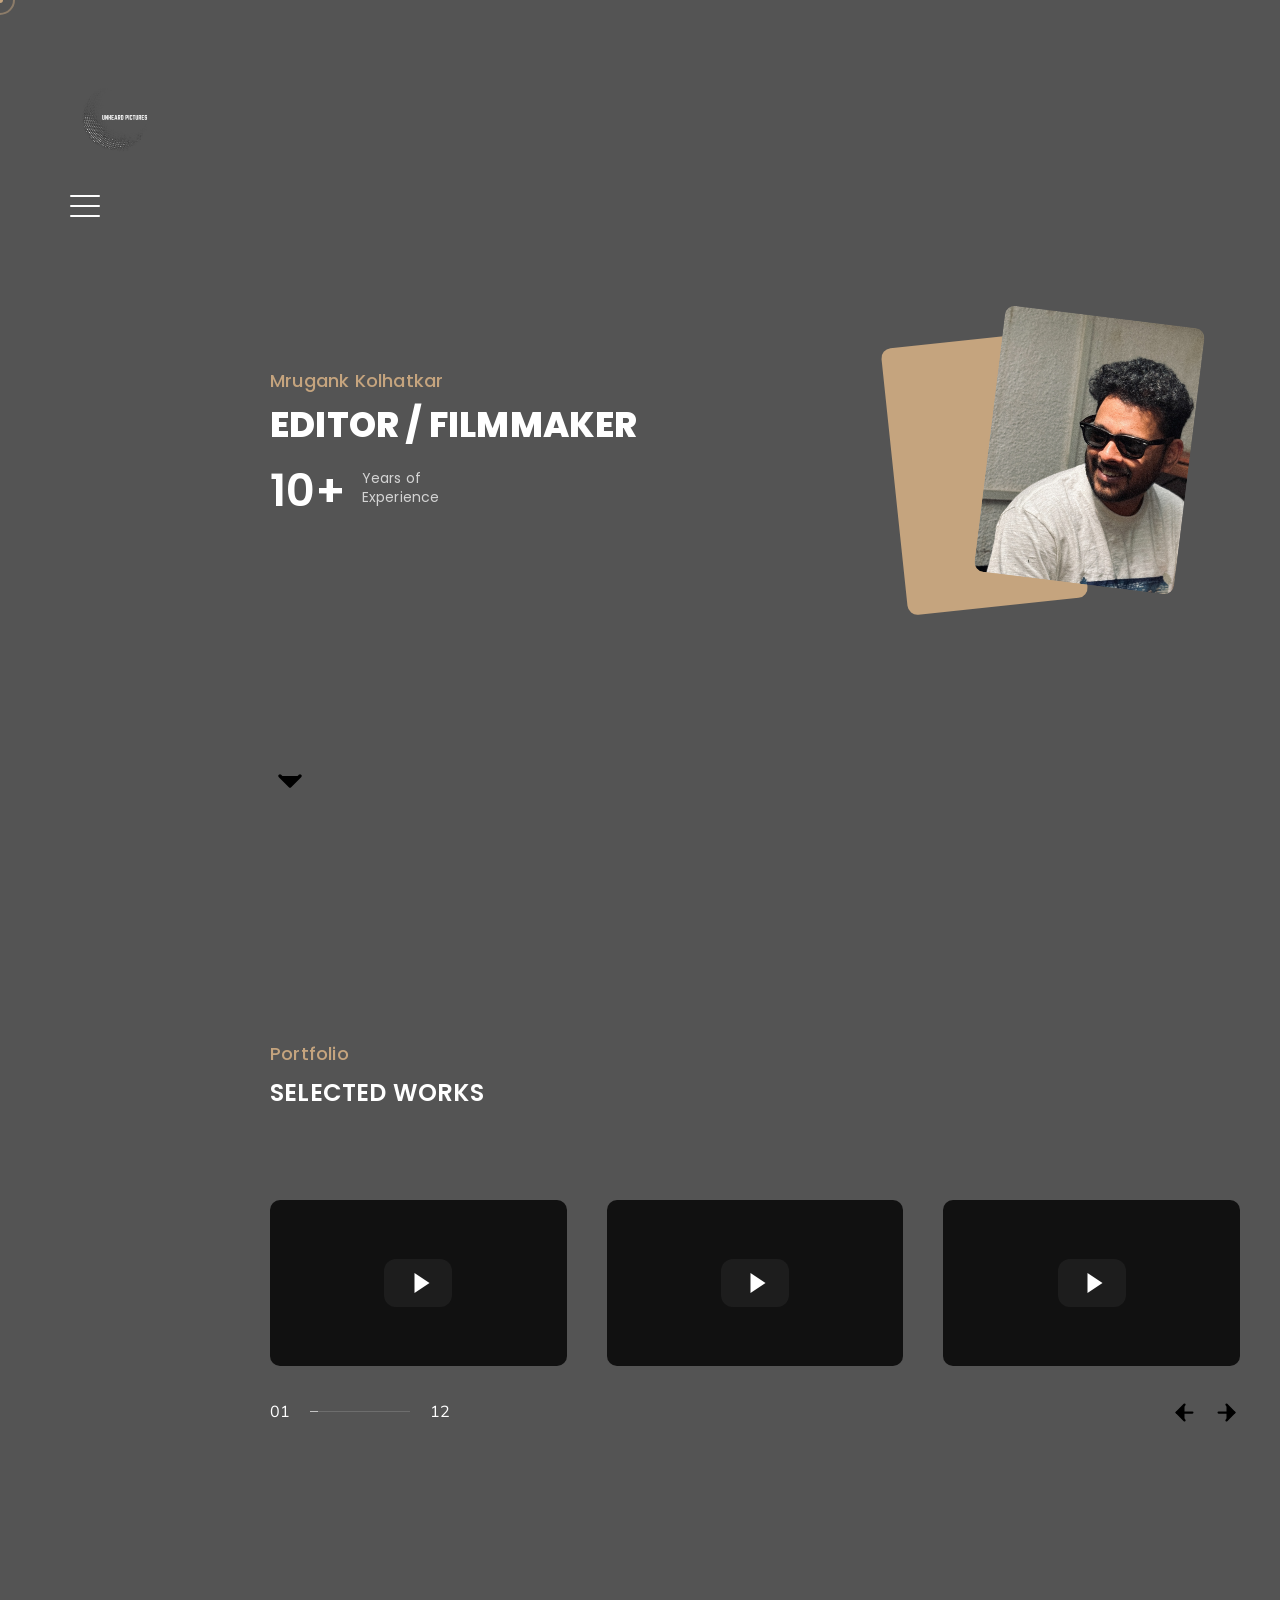
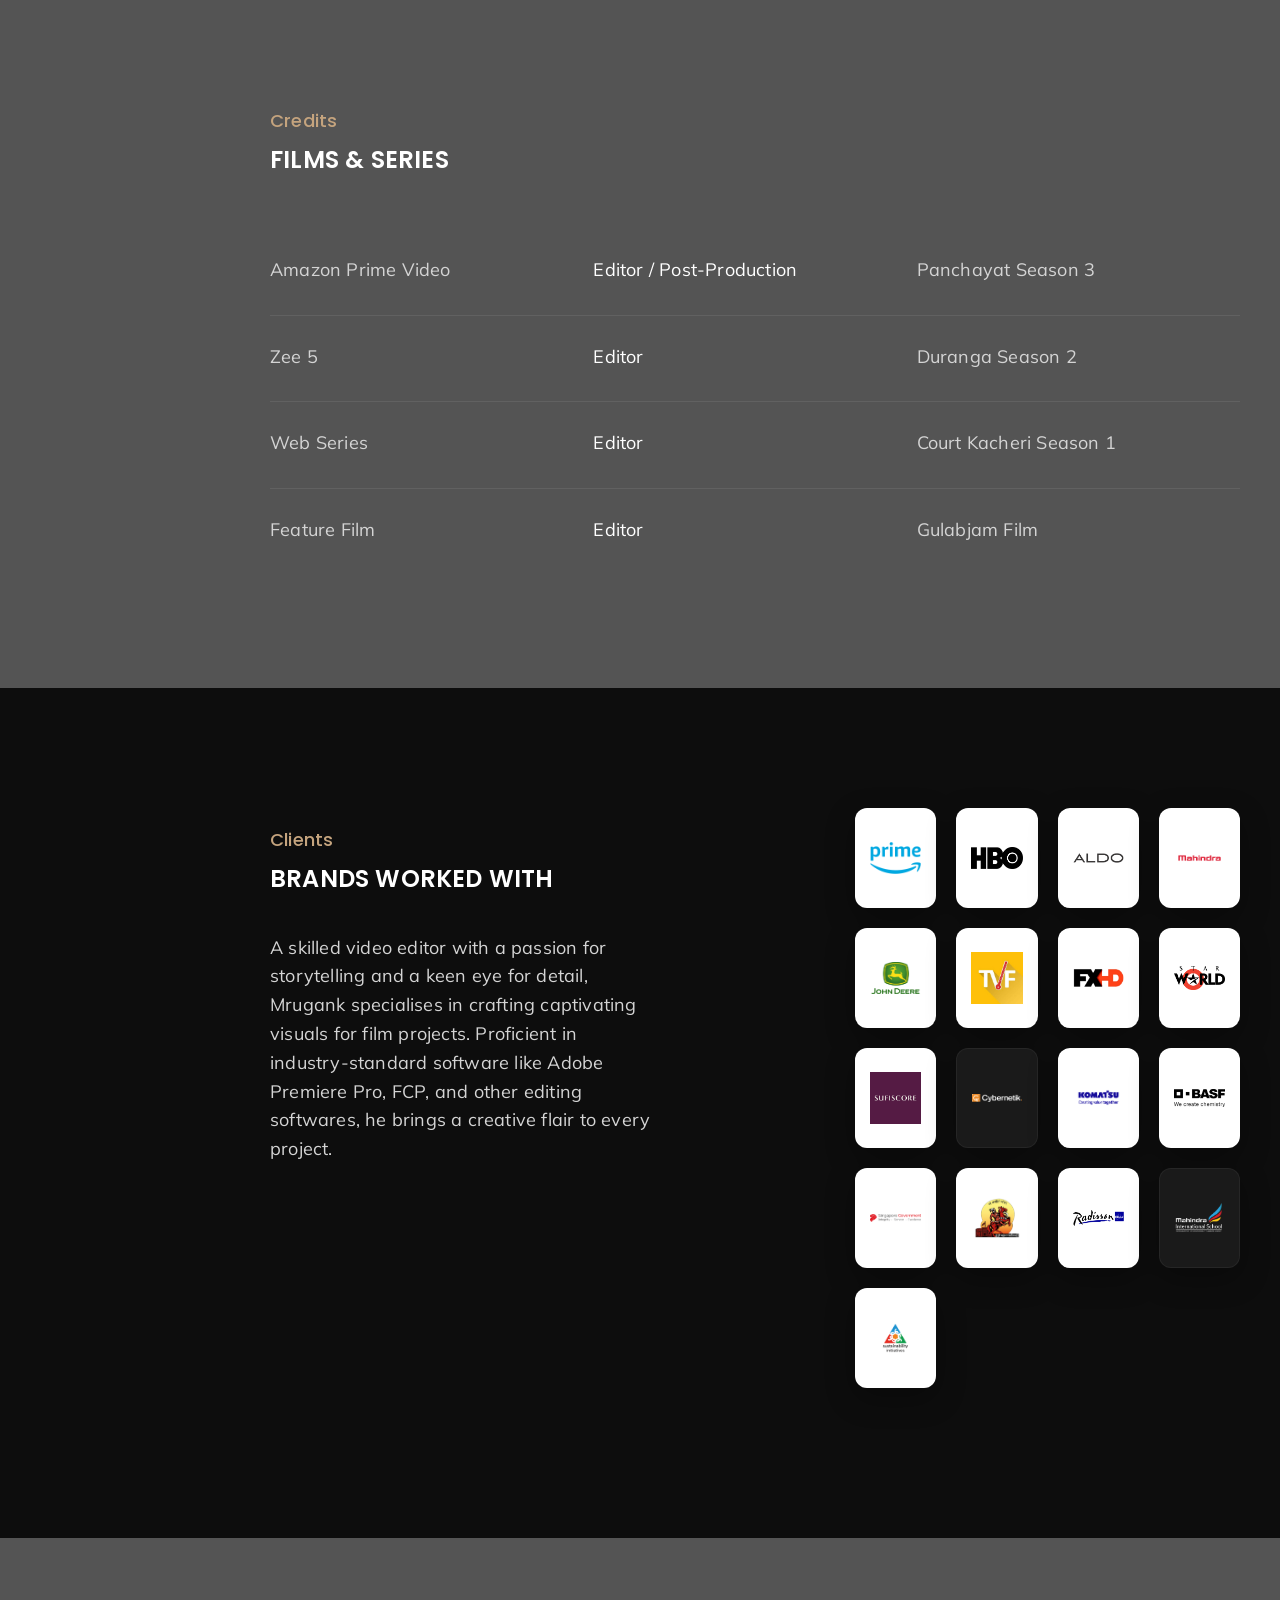
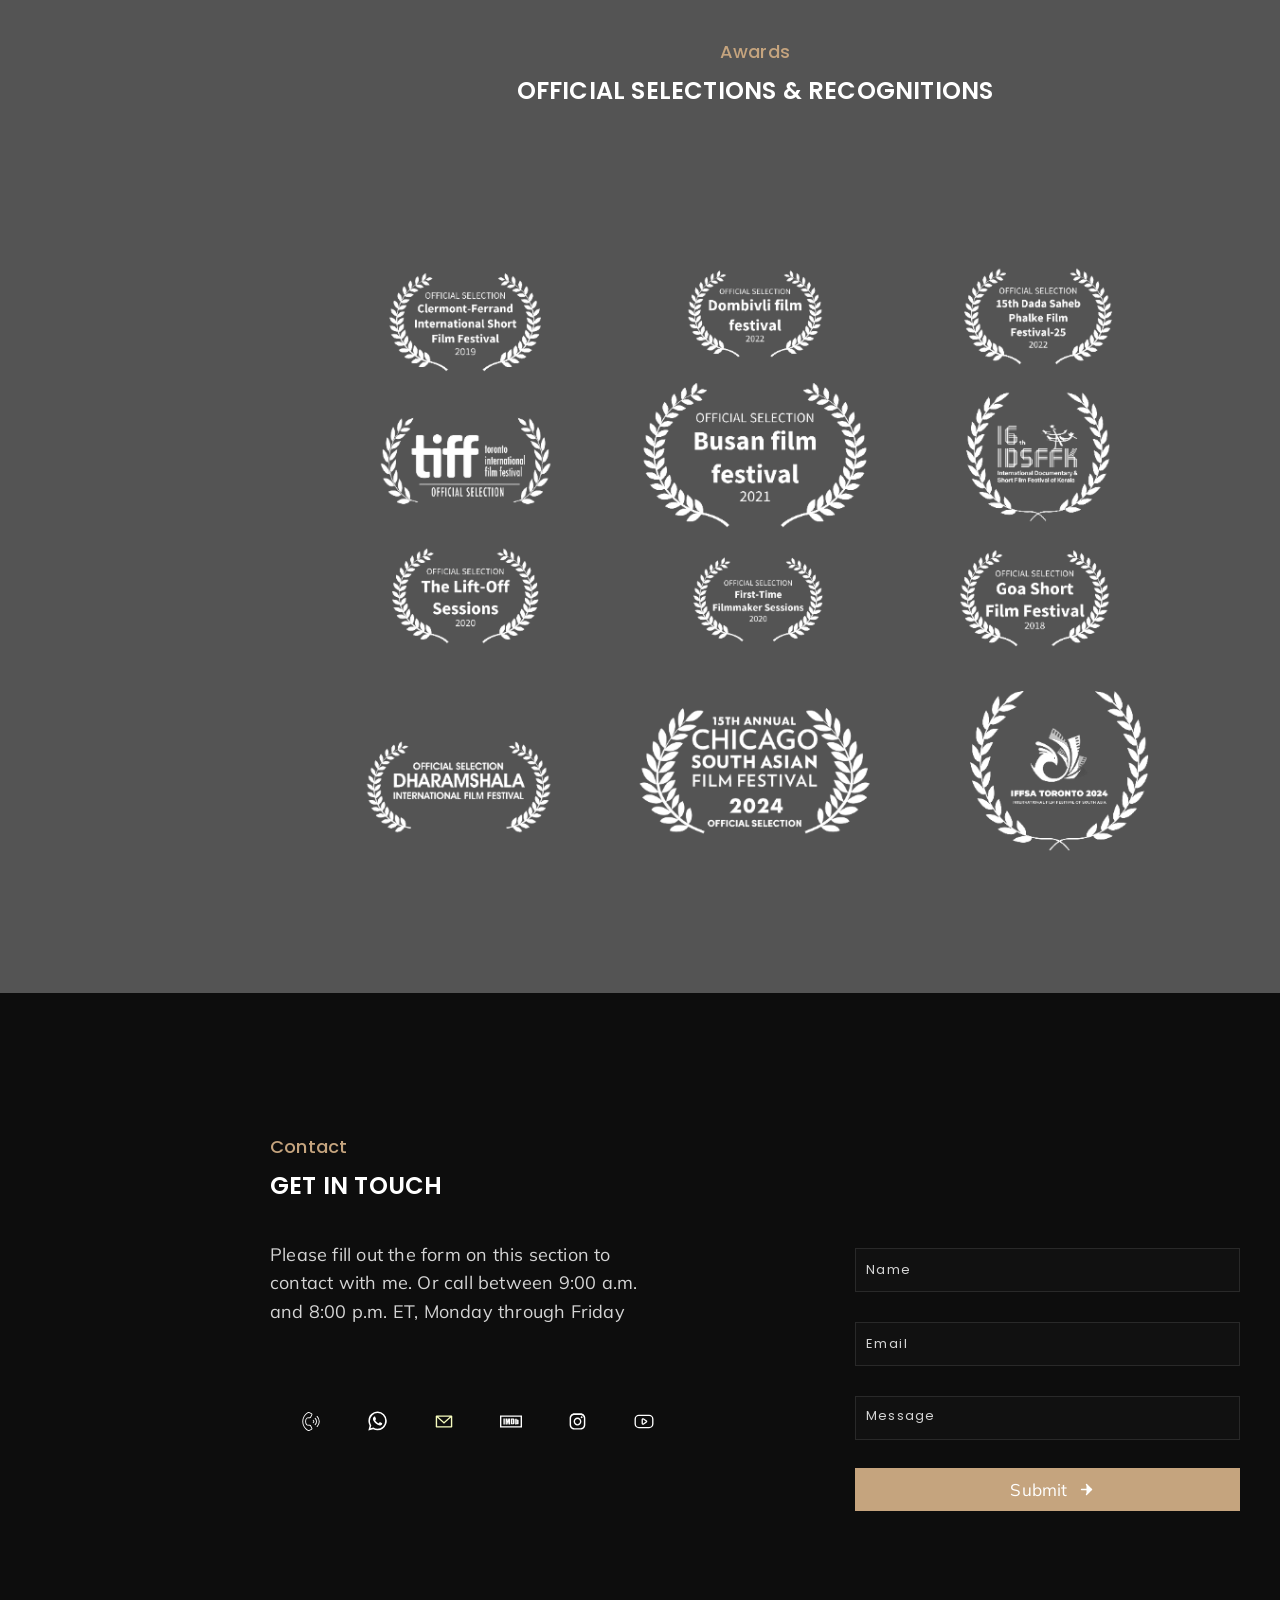
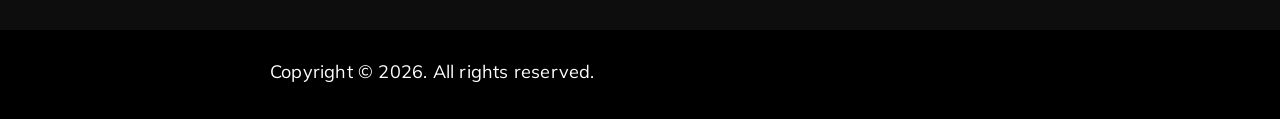
==== index-dark.html @ f9b87964 "Initial commit of portfolio website" ====
﻿<!DOCTYPE html>
<!--[if lt IE 7 ]><html class="ie ie6" lang="en"> <![endif]-->
<!--[if IE 7 ]><html class="ie ie7" lang="en"> <![endif]-->
<!--[if IE 8 ]><html class="ie ie8" lang="en"> <![endif]-->
<!--[if (gte IE 9)|!(IE)]><!-->
<html lang="en"> <!--<![endif]-->

<head>

	<meta http-equiv="Content-Type" content="text/html; charset=utf-8" />

	<meta name="description" content="Portfolio of Mrugank - Filmmaker & Video Editor">
	<meta name="author" content="Marketify">

	<meta name="viewport" content="width=device-width, initial-scale=1, maximum-scale=1">
	<meta name="referrer" content="strict-origin-when-cross-origin">

	<title>Mrugank | Filmmaker & Video Editor</title>

	<!-- STYLES -->
	<link
		href="https://fonts.googleapis.com/css2?family=Mulish:ital,wght@0,200;0,300;0,400;0,500;0,600;0,700;0,800;0,900;1,200;1,300;1,400;1,500;1,600;1,700;1,800;1,900&family=Poppins:ital,wght@0,300;0,400;0,500;0,600;0,700;0,800;0,900;1,300;1,400;1,500;1,600;1,700;1,800;1,900&display=swap"
		rel="stylesheet">
	<link
		href="https://fonts.googleapis.com/css2?family=Montserrat:ital,wght@0,100;0,200;0,300;0,400;0,500;0,600;0,700;0,800;0,900;1,100;1,200;1,300;1,400;1,500;1,600;1,700;1,800;1,900&display=swap"
		rel="stylesheet">

	<link rel="stylesheet" type="text/css" href="css/plugins.css" />
	<link rel="stylesheet" type="text/css" href="css/colors.css" />
	<link rel="stylesheet" type="text/css" href="css/dark.css" id="theme-css" />
	<link rel="stylesheet" type="text/css" href="css/style.css" />
	<!--<link rel="stylesheet" type="text/css" href="css/dark.css" />-->
	<!--[if lt IE 9]> <script type="text/javascript" src="js/modernizr.custom.js"></script> <![endif]-->
	<!-- /STYLES -->

</head>

<body>

	<!-- PRELOADER -->
	<div id="preloader">
		<div class="loader_line"></div>
	</div>
	<!-- /PRELOADER -->

	<!-- WRAPPER ALL -->
	<div class="kura_tm_all_wrap" data-magic-cursor="show" data-color="orange">
		<!-- If you want disable magic cursor change value to "hide" -->

		<!-- COLOR VALUES: blue, green, brown, pink, orange, black, white, purple, sky, cadetBlue, crimson, olive, red -->

		<!-- MODALBOX -->
		<div class="kura_tm_modalbox">
			<div class="box_inner">
				<div class="close">
					<a href="#"><img class="svg" src="img/svg/cancel.svg" alt="" /></a>
				</div>
				<div class="description_wrap"></div>
			</div>
		</div>
		<!-- /MODALBOX -->
		<!-- PORTFOLIO FULL VIEW -->
		<div class="kura_tm_portfolio_view">
			<div class="portfolio_inner">
				<div class="close_wrapper">
					<a href="#" class="close_button" id="portfolio-close-btn"><img class="svg" src="img/svg/cancel.svg"
							alt="" /></a>
				</div>
				<div class="container">
					<div class="portfolio_title">
						<span>Portfolio</span>
						<h3>My Work</h3>
					</div>
					<div class="portfolio_tabs">
						<button class="tab_btn active" data-tab="photos"><img src="img/camera-icon.png" class="tab_icon" alt="" /> Photos</button>
						<button class="tab_btn" data-tab="videos"><img src="img/video-icon.png" class="tab_icon" alt="" /> Videos</button>
					</div>
					<div class="tab_content" id="tab-videos" style="display:none;">
						<div class="portfolio_grid">

							<div class="grid_item">
								<div class="list_inner">
									<div class="image">
										<div class="main"
											data-img-url="https://img.youtube.com/vi/PGVRRjIUyWQ/hqdefault.jpg"></div>
										<div class="play-button"></div>
									</div>
									<div class="details">
										<h3>THE JOYRIDE</h3>
										<span>Youtube Video</span>
									</div>
									<a class="kura_tm_full_link" href="https://www.youtube.com/watch?v=PGVRRjIUyWQ"
										target="_blank"></a>
								</div>
							</div>
							<div class="grid_item">
								<div class="list_inner">
									<div class="image">
										<div class="main"
											data-img-url="https://img.youtube.com/vi/VqvHjxYrW0E/hqdefault.jpg"></div>
										<div class="play-button"></div>
									</div>
									<div class="details">
										<h3>UGAOO BRAND AD</h3>
										<span>Youtube Video</span>
									</div>
									<a class="kura_tm_full_link" href="https://www.youtube.com/watch?v=VqvHjxYrW0E"
										target="_blank"></a>
								</div>
							</div>
							<div class="grid_item">
								<div class="list_inner">
									<div class="image">
										<div class="main"
											data-img-url="https://img.youtube.com/vi/QGFMMGMakAM/hqdefault.jpg"></div>
										<div class="play-button"></div>
									</div>
									<div class="details">
										<h3>HALF CA TRAILER</h3>
										<span>Youtube Video</span>
									</div>
									<a class="kura_tm_full_link" href="https://www.youtube.com/watch?v=QGFMMGMakAM"
										target="_blank"></a>
								</div>
							</div>
							<div class="grid_item">
								<div class="list_inner">
									<div class="image">
										<div class="main"
											data-img-url="https://img.youtube.com/vi/CV6dIFQJJZU/hqdefault.jpg"></div>
										<div class="play-button"></div>
									</div>
									<div class="details">
										<h3>HYUNDAI IONIQ 5</h3>
										<span>Youtube Video</span>
									</div>
									<a class="kura_tm_full_link" href="https://www.youtube.com/watch?v=CV6dIFQJJZU"
										target="_blank"></a>
								</div>
							</div>
							<div class="grid_item">
								<div class="list_inner">
									<div class="image">
										<div class="main"
											data-img-url="https://img.youtube.com/vi/wFJ4QFtHRyg/hqdefault.jpg"></div>
										<div class="play-button"></div>
									</div>
									<div class="details">
										<h3>AUDI DIA MIRZA</h3>
										<span>Youtube Video</span>
									</div>
									<a class="kura_tm_full_link" href="https://www.youtube.com/watch?v=wFJ4QFtHRyg"
										target="_blank"></a>
								</div>
							</div>
							<div class="grid_item">
								<div class="list_inner">
									<div class="image">
										<div class="main"
											data-img-url="https://img.youtube.com/vi/W5ZINnGg8j4/hqdefault.jpg"></div>
										<div class="play-button"></div>
									</div>
									<div class="details">
										<h3>AUDI VIRAT KOHLI</h3>
										<span>Youtube Video</span>
									</div>
									<a class="kura_tm_full_link" href="https://www.youtube.com/watch?v=W5ZINnGg8j4"
										target="_blank"></a>
								</div>
							</div>
							<div class="grid_item">
								<div class="list_inner">
									<div class="image">
										<div class="main"
											data-img-url="https://img.youtube.com/vi/KvpP967FFco/hqdefault.jpg"></div>
										<div class="play-button"></div>
									</div>
									<div class="details">
										<h3>RENAULT CAPTURE</h3>
										<span>Youtube Video</span>
									</div>
									<a class="kura_tm_full_link" href="https://www.youtube.com/watch?v=KvpP967FFco"
										target="_blank"></a>
								</div>
							</div>
							<div class="grid_item">
								<div class="list_inner">
									<div class="image">
										<div class="main"
											data-img-url="https://img.youtube.com/vi/icWkR3Ortd4/hqdefault.jpg"></div>
										<div class="play-button"></div>
									</div>
									<div class="details">
										<h3>MAHINDRA TRACTOR 305 DI</h3>
										<span>Youtube Video</span>
									</div>
									<a class="kura_tm_full_link" href="https://www.youtube.com/watch?v=icWkR3Ortd4"
										target="_blank"></a>
								</div>
							</div>
							<div class="grid_item">
								<div class="list_inner">
									<div class="image">
										<div class="main"
											data-img-url="https://img.youtube.com/vi/uIZNxNqSfv8/hqdefault.jpg"></div>
										<div class="play-button"></div>
									</div>
									<div class="details">
										<h3>THE BROKEN TUSK</h3>
										<span>Youtube Video</span>
									</div>
									<a class="kura_tm_full_link" href="https://www.youtube.com/watch?v=uIZNxNqSfv8"
										target="_blank"></a>
								</div>
							</div>
							<div class="grid_item">
								<div class="list_inner">
									<div class="image">
										<div class="main"
											data-img-url="https://img.youtube.com/vi/RhvsyWBX2ZU/hqdefault.jpg"></div>
										<div class="play-button"></div>
									</div>
									<div class="details">
										<h3>FRONTLINE WARRIORS COVID</h3>
										<span>Youtube Video</span>
									</div>
									<a class="kura_tm_full_link" href="https://www.youtube.com/watch?v=RhvsyWBX2ZU"
										target="_blank"></a>
								</div>
							</div>
							<div class="grid_item">
								<div class="list_inner">
									<div class="image">
										<div class="main"
											data-img-url="https://img.youtube.com/vi/dEj5TCwSmyo/hqdefault.jpg"></div>
										<div class="play-button"></div>
									</div>
									<div class="details">
										<h3>HAMARI ATARIYA</h3>
										<span>Youtube Video</span>
									</div>
									<a class="kura_tm_full_link" href="https://www.youtube.com/watch?v=dEj5TCwSmyo"
										target="_blank"></a>
								</div>
							</div>
							<div class="grid_item">
								<div class="list_inner">
									<div class="image">
										<div class="main"
											data-img-url="https://img.youtube.com/vi/o2lAiQDgV7g/hqdefault.jpg"></div>
										<div class="play-button"></div>
									</div>
									<div class="details">
										<h3>50 YEARS OF VK GROUP</h3>
										<span>Youtube Video</span>
									</div>
									<a class="kura_tm_full_link" href="https://www.youtube.com/watch?v=o2lAiQDgV7g"
										target="_blank"></a>
								</div>
							</div>
							<div class="grid_item">
								<div class="list_inner">
									<div class="image">
										<div class="main"
											data-img-url="https://img.youtube.com/vi/qfFhkKH0yoQ/hqdefault.jpg"></div>
										<div class="play-button"></div>
									</div>
									<div class="details">
										<h3>UDAAN KE RANG</h3>
										<span>Youtube Video</span>
									</div>
									<a class="kura_tm_full_link" href="https://www.youtube.com/watch?v=qfFhkKH0yoQ"
										target="_blank"></a>
								</div>
							</div>
							<div class="grid_item">
								<div class="list_inner">
									<div class="image">
										<div class="main"
											data-img-url="https://img.youtube.com/vi/jHKb0UvOASE/hqdefault.jpg"></div>
										<div class="play-button"></div>
									</div>
									<div class="details">
										<h3>CO2 SYSTEM | FULLY AUTOMATIC</h3>
										<span>Youtube Video</span>
									</div>
									<a class="kura_tm_full_link" href="https://www.youtube.com/watch?v=jHKb0UvOASE"
										target="_blank"></a>
								</div>
							</div>
						</div>
					</div>
					<div class="tab_content gallery_zoom" id="tab-photos">

						<h2 class="photo_category_title">Black and white film photos</h2>

						<!-- Album Chunk: P3200 Walk Prabhat road -->
						<h3 class="photo_album_heading">P3200 Walk Prabhat road</h3>
						<div class="photo_album_chunk">
							<div class="photos_grid">
								<!-- Photo 1 -->
								<div class="photo_item">
									<a class="zoom"
										href="https://lh3.googleusercontent.com/pw/AP1GczM6zJtlz8u2GUvHFXnXKnT_58tGQ60jQ5TnLT6_cRX2LkeMqv6r_xLz2PL-_Na7Xv5kl0tuXPNbN7K_cB1hAe_M5b8S5rNgKATHE2YOku5CCa2frbI8MKjgwOMWC_sVkxOB9RahLW3HSDtfR63B4QAB=w1373-h913-s-no-gm?authuser=0">
										<img src="https://lh3.googleusercontent.com/pw/AP1GczM6zJtlz8u2GUvHFXnXKnT_58tGQ60jQ5TnLT6_cRX2LkeMqv6r_xLz2PL-_Na7Xv5kl0tuXPNbN7K_cB1hAe_M5b8S5rNgKATHE2YOku5CCa2frbI8MKjgwOMWC_sVkxOB9RahLW3HSDtfR63B4QAB=w1373-h913-s-no-gm?authuser=0"
											alt="Prabhat Road 1" loading="lazy" />
									</a>
								</div>
								<!-- Photo 2 -->
								<div class="photo_item">
									<a class="zoom"
										href="https://lh3.googleusercontent.com/pw/AP1GczP9SuH3WzaI115lTpCQccRzlkDXWlIr-i67o2TuU35fHSnbufbFjPv_a9CmjQ3LnaX174Zxk1iEOPvnfyKQ_NSC948DmBKD0sB1joLrOHbTX1MQaOGNTWQgnOd0UcK9_20oaIkul7Snh0q7Rubif-x1=w610-h913-s-no-gm?authuser=0">
										<img src="https://lh3.googleusercontent.com/pw/AP1GczP9SuH3WzaI115lTpCQccRzlkDXWlIr-i67o2TuU35fHSnbufbFjPv_a9CmjQ3LnaX174Zxk1iEOPvnfyKQ_NSC948DmBKD0sB1joLrOHbTX1MQaOGNTWQgnOd0UcK9_20oaIkul7Snh0q7Rubif-x1=w610-h913-s-no-gm?authuser=0"
											alt="Prabhat Road 2" loading="lazy" />
									</a>
								</div>
								<!-- Photo 3 -->
								<div class="photo_item">
									<a class="zoom"
										href="https://lh3.googleusercontent.com/pw/AP1GczOn1uEFHW5xNtOhMtR0pc8vQA7GyIvDN85JUcUWBTDAd5dOS9Dk11ZGxQ4w4wgVvx8zF89sWrNeKzCZxkrcEEWcwsguEQc6XHSCAzkaI8RA1_ce9Sn-XONLQecBITut9uIU9qwksvXw40G77wXvE9j3=w1364-h913-s-no-gm?authuser=0">
										<img src="https://lh3.googleusercontent.com/pw/AP1GczOn1uEFHW5xNtOhMtR0pc8vQA7GyIvDN85JUcUWBTDAd5dOS9Dk11ZGxQ4w4wgVvx8zF89sWrNeKzCZxkrcEEWcwsguEQc6XHSCAzkaI8RA1_ce9Sn-XONLQecBITut9uIU9qwksvXw40G77wXvE9j3=w1364-h913-s-no-gm?authuser=0"
											alt="Prabhat Road 3" loading="lazy" />
									</a>
								</div>
								<!-- Photo 4 -->
								<div class="photo_item">
									<a class="zoom"
										href="https://lh3.googleusercontent.com/pw/AP1GczPTMQuzqwdY43-BPGjNpdOHFr6jtQcGLNx8h1y4bBUONayuYF17H5nrp8sw50deytb9kPdWldPIVeyfRXuFba8to_RA-QRmUyicEBcMB7A9jocYLswqft6YiOgkfCxhh0I7EYKylCROZrvcO9D7TYJm=w1439-h913-s-no-gm?authuser=0">
										<img src="https://lh3.googleusercontent.com/pw/AP1GczPTMQuzqwdY43-BPGjNpdOHFr6jtQcGLNx8h1y4bBUONayuYF17H5nrp8sw50deytb9kPdWldPIVeyfRXuFba8to_RA-QRmUyicEBcMB7A9jocYLswqft6YiOgkfCxhh0I7EYKylCROZrvcO9D7TYJm=w1439-h913-s-no-gm?authuser=0"
											alt="Prabhat Road 4" loading="lazy" />
									</a>
								</div>
								<!-- Photo 5 -->
								<div class="photo_item">
									<a class="zoom"
										href="https://lh3.googleusercontent.com/pw/AP1GczNzituXEizj5jh8ZCrFm-Iv6wa5dSYPsbNpg1BpyxZXb3qutoR9iijtBC7kB2AC012sqyEeECnokdhvAkl7EtQevj3dLBdnU7IGPnuV_e9DYDx2OMAPoDrqCuC4k2re1P4ZQhDhbglNtP7ijtflguY_=w1375-h913-s-no-gm?authuser=0">
										<img src="https://lh3.googleusercontent.com/pw/AP1GczNzituXEizj5jh8ZCrFm-Iv6wa5dSYPsbNpg1BpyxZXb3qutoR9iijtBC7kB2AC012sqyEeECnokdhvAkl7EtQevj3dLBdnU7IGPnuV_e9DYDx2OMAPoDrqCuC4k2re1P4ZQhDhbglNtP7ijtflguY_=w1375-h913-s-no-gm?authuser=0"
											alt="Prabhat Road 5" loading="lazy" />
									</a>
								</div>
								<!-- Photo 6 -->
								<div class="photo_item">
									<a class="zoom"
										href="https://lh3.googleusercontent.com/pw/AP1GczOom7kfBeYLdw2JqU9Gi8vTGlbk83bJhZMYZ5_eoM6YwBiUKW7li4hDIfPF9ItrgbptTqTYq5Rfkg6dAHtnnhdHhu2xMn_tzV30U6DD-hTpz2MGSpN-c3A2qnrOi4ZYTmtL0XrO7b7SQHqbfp26ImIK=w606-h913-s-no-gm?authuser=0">
										<img src="https://lh3.googleusercontent.com/pw/AP1GczOom7kfBeYLdw2JqU9Gi8vTGlbk83bJhZMYZ5_eoM6YwBiUKW7li4hDIfPF9ItrgbptTqTYq5Rfkg6dAHtnnhdHhu2xMn_tzV30U6DD-hTpz2MGSpN-c3A2qnrOi4ZYTmtL0XrO7b7SQHqbfp26ImIK=w606-h913-s-no-gm?authuser=0"
											alt="Prabhat Road 6" loading="lazy" />
									</a>
								</div>
								<!-- Photo 7 -->
								<div class="photo_item">
									<a class="zoom"
										href="https://lh3.googleusercontent.com/pw/AP1GczP8yJC8sbOMHt1ypBI1KI7slrikQVGBeEmxsMlkqZ2o6x3UMRk3_VDKvR-uBd7dZxmFQBawILz0SGymMaJtHrkimeALoslHLy3zSqzQDBAntBlijTU5lIqvxGQ56lr6v9FrUQqtKkDw3oiqR1UM6Qir=w1400-h913-s-no-gm?authuser=0">
										<img src="https://lh3.googleusercontent.com/pw/AP1GczP8yJC8sbOMHt1ypBI1KI7slrikQVGBeEmxsMlkqZ2o6x3UMRk3_VDKvR-uBd7dZxmFQBawILz0SGymMaJtHrkimeALoslHLy3zSqzQDBAntBlijTU5lIqvxGQ56lr6v9FrUQqtKkDw3oiqR1UM6Qir=w1400-h913-s-no-gm?authuser=0"
											alt="Prabhat Road 7" loading="lazy" />
									</a>
								</div>
								<!-- Photo 8 -->
								<div class="photo_item">
									<a class="zoom"
										href="https://lh3.googleusercontent.com/pw/AP1GczPLVkEWt9EvBZ2NxaP_GsQEDzwmr8HZxiiQzUzgBemhxnE6KYUHSoRriijR5BSWJaO8190rOHLDdPMYwLhWfrOlNrFPtmotSAglFjZ4mz-IuSiF2mTUv-ZYBtfa7Zx5PIYDIjagTzHx7LBmG5QLTLDQ=w650-h913-s-no-gm?authuser=0">
										<img src="https://lh3.googleusercontent.com/pw/AP1GczPLVkEWt9EvBZ2NxaP_GsQEDzwmr8HZxiiQzUzgBemhxnE6KYUHSoRriijR5BSWJaO8190rOHLDdPMYwLhWfrOlNrFPtmotSAglFjZ4mz-IuSiF2mTUv-ZYBtfa7Zx5PIYDIjagTzHx7LBmG5QLTLDQ=w650-h913-s-no-gm?authuser=0"
											alt="Prabhat Road 8" loading="lazy" />
									</a>
								</div>
							</div>
						</div>

						<!-- Album Chunk: Ganpati Visarjan -->
						<h3 class="photo_album_heading">Ganpati Visarjan</h3>
						<div class="photo_album_chunk">
							<div class="photos_grid">
								<!-- Valid Photo 1 -->
								<div class="photo_item">
									<a class="zoom"
										href="https://lh3.googleusercontent.com/pw/AP1GczM886Zxk7A-Ftfcu0BtxygsGT7KkLDJ5gHVQ3rZ7rh9GaqXz5SL7smJElPCqLzyp81NAEbvsQyrhpjUwunN1ThJ2YOeDjMOSkTflWQ9QatXXVJBxaWZzhfyJ2UcJJ-PeQQ3m0e-ZXO5IbaZUGKSyHmg=w1149-h913-s-no-gm?authuser=0">
										<img src="https://lh3.googleusercontent.com/pw/AP1GczM886Zxk7A-Ftfcu0BtxygsGT7KkLDJ5gHVQ3rZ7rh9GaqXz5SL7smJElPCqLzyp81NAEbvsQyrhpjUwunN1ThJ2YOeDjMOSkTflWQ9QatXXVJBxaWZzhfyJ2UcJJ-PeQQ3m0e-ZXO5IbaZUGKSyHmg=w1149-h913-s-no-gm?authuser=0"
											alt="Ganpati Visarjan 1" loading="lazy" />
									</a>
								</div>

								<!-- Photo 2 -->
								<div class="photo_item">
									<a class="zoom"
										href="https://lh3.googleusercontent.com/pw/AP1GczOBTy0lNdXgyYRzIywZSWtFmyhNmMhb2TSYaEI4Twm9tZuNKP33T1hsX76SegQ1OWVXErKE6mYlNhvKtEscS6FpGXjP-ngDiHxu8-SiTxnln9nsqJ-4tlWcXVRUZRfqFVO2ZjK4o1hHzLqHSoLhG1eb=w1359-h913-s-no-gm?authuser=0">
										<img src="https://lh3.googleusercontent.com/pw/AP1GczOBTy0lNdXgyYRzIywZSWtFmyhNmMhb2TSYaEI4Twm9tZuNKP33T1hsX76SegQ1OWVXErKE6mYlNhvKtEscS6FpGXjP-ngDiHxu8-SiTxnln9nsqJ-4tlWcXVRUZRfqFVO2ZjK4o1hHzLqHSoLhG1eb=w1359-h913-s-no-gm?authuser=0"
											alt="Ganpati Visarjan 2" loading="lazy" />
									</a>
								</div>

								<!-- Photo 3 -->
								<div class="photo_item">
									<a class="zoom"
										href="https://lh3.googleusercontent.com/pw/AP1GczOBwOUjaSjkR-QhsnYjsoFzTfnUY9OTpEbq6QDswHnBrA27sLi9WG4pTbSjbf9U5UsFAWNV4wOSv3-Qm-72hZNLrXcFD48M937YBfM7KNF_und-qyhQZpIzBXAAz6fzqxo8vNfSlZjxZ_lC42UATp-T=w1366-h913-s-no-gm?authuser=0">
										<img src="https://lh3.googleusercontent.com/pw/AP1GczOBwOUjaSjkR-QhsnYjsoFzTfnUY9OTpEbq6QDswHnBrA27sLi9WG4pTbSjbf9U5UsFAWNV4wOSv3-Qm-72hZNLrXcFD48M937YBfM7KNF_und-qyhQZpIzBXAAz6fzqxo8vNfSlZjxZ_lC42UATp-T=w1366-h913-s-no-gm?authuser=0"
											alt="Ganpati Visarjan 3" loading="lazy" />
									</a>
								</div>

								<!-- Photo 4 -->
								<div class="photo_item">
									<a class="zoom"
										href="https://lh3.googleusercontent.com/pw/AP1GczNiFsAUANI30W7uyy53aIDlXQkU1PQ1VDyqwp9MBOxpFhNKSmRdNS6kkpJN1HEM6gUVr_nfStqrCKW33buHt2XT2sXlWO_0ia8FMFpnBuFJjcMFROn3GCdMshhKou8ihUsMJlBQVwGw9DNlTJBKX-T6=w1365-h913-s-no-gm?authuser=0">
										<img src="https://lh3.googleusercontent.com/pw/AP1GczNiFsAUANI30W7uyy53aIDlXQkU1PQ1VDyqwp9MBOxpFhNKSmRdNS6kkpJN1HEM6gUVr_nfStqrCKW33buHt2XT2sXlWO_0ia8FMFpnBuFJjcMFROn3GCdMshhKou8ihUsMJlBQVwGw9DNlTJBKX-T6=w1365-h913-s-no-gm?authuser=0"
											alt="Ganpati Visarjan 4" loading="lazy" />
									</a>
								</div>
							</div>
						</div>

						<!-- Album Chunk: Ganpati Pune -->
						<h3 class="photo_album_heading">Ganpati Pune</h3>
						<div class="photo_album_chunk">
							<div class="photos_grid">
								<!-- Photo 1 -->
								<div class="photo_item">
									<a class="zoom"
										href="https://lh3.googleusercontent.com/pw/AP1GczN8Als7vVimfv7KFugIGtZeuTBkr0-bx6VHLMr2AWh_BitFdCOYu3L_55L5c5GQCJlgr9X5RLvbxZUQJ9I0JIwjCLlwB25eXzcRQKMZrJLdklW3EFckXD0FzOMDAR6pCAvZcXy5HzEPKEkG-qyqFEyH=w1353-h913-s-no-gm?authuser=0">
										<img src="https://lh3.googleusercontent.com/pw/AP1GczN8Als7vVimfv7KFugIGtZeuTBkr0-bx6VHLMr2AWh_BitFdCOYu3L_55L5c5GQCJlgr9X5RLvbxZUQJ9I0JIwjCLlwB25eXzcRQKMZrJLdklW3EFckXD0FzOMDAR6pCAvZcXy5HzEPKEkG-qyqFEyH=w1353-h913-s-no-gm?authuser=0"
											alt="Ganpati Pune 1" loading="lazy" />
									</a>
								</div>

								<!-- Photo 2 -->
								<div class="photo_item">
									<a class="zoom"
										href="https://lh3.googleusercontent.com/pw/AP1GczNvlP6AMAkt7_dNW37z-kqdbxOlZHQ5c5ep22-eABG70DwV3dKs4JyKfqEaSjNGKUwVKQDlfgxfDg7f9bZkV5tetej9zL-9LFLU3M8n5GIhkpzMLv1eYg5Kvpg5_pExH-D7WqvyM9qQI-Y17DjPuujA=w1373-h913-s-no-gm?authuser=0">
										<img src="https://lh3.googleusercontent.com/pw/AP1GczNvlP6AMAkt7_dNW37z-kqdbxOlZHQ5c5ep22-eABG70DwV3dKs4JyKfqEaSjNGKUwVKQDlfgxfDg7f9bZkV5tetej9zL-9LFLU3M8n5GIhkpzMLv1eYg5Kvpg5_pExH-D7WqvyM9qQI-Y17DjPuujA=w1373-h913-s-no-gm?authuser=0"
											alt="Ganpati Pune 2" loading="lazy" />
									</a>
								</div>

								<!-- Photo 3 -->
								<div class="photo_item">
									<a class="zoom"
										href="https://lh3.googleusercontent.com/pw/AP1GczOBQDDtjL_8lV7mY_a7kmMiMuqg6cvuD7KcfKVO-_NiUxEzREBoNofUzA3V0TPEKa06hvI096g5IUJxVz8R9q2JAIzyXNFFEur8UTRxpFUIHjWYM1WFJKhbmY9rdaJh_N_42mhJu38YA3rA9PxCGQQp=w1388-h913-s-no-gm?authuser=0">
										<img src="https://lh3.googleusercontent.com/pw/AP1GczOBQDDtjL_8lV7mY_a7kmMiMuqg6cvuD7KcfKVO-_NiUxEzREBoNofUzA3V0TPEKa06hvI096g5IUJxVz8R9q2JAIzyXNFFEur8UTRxpFUIHjWYM1WFJKhbmY9rdaJh_N_42mhJu38YA3rA9PxCGQQp=w1388-h913-s-no-gm?authuser=0"
											alt="Ganpati Pune 3" loading="lazy" />
									</a>
								</div>

								<!-- Photo 4 -->
								<div class="photo_item">
									<a class="zoom"
										href="https://lh3.googleusercontent.com/pw/AP1GczO765mlaRiMfwTlf48r5UPAtbUE0_det1wQgJOGjKX_PGZlYWbZSG5WniXPntg0vmdZ3-jFoYugMIHq4JudeByWVC833QQjFCqjI3_Jxx5Nk7pI6XVvkwGPU_m3t4XR7NKSuOvJEcUdlGBtVBgaL80D=w1390-h913-s-no-gm?authuser=0">
										<img src="https://lh3.googleusercontent.com/pw/AP1GczO765mlaRiMfwTlf48r5UPAtbUE0_det1wQgJOGjKX_PGZlYWbZSG5WniXPntg0vmdZ3-jFoYugMIHq4JudeByWVC833QQjFCqjI3_Jxx5Nk7pI6XVvkwGPU_m3t4XR7NKSuOvJEcUdlGBtVBgaL80D=w1390-h913-s-no-gm?authuser=0"
											alt="Ganpati Pune 4" loading="lazy" />
									</a>
								</div>

								<!-- Photo 5 -->
								<div class="photo_item">
									<a class="zoom"
										href="https://lh3.googleusercontent.com/pw/AP1GczN751SRgsOBTortaQPvB4ItuTK0EJJaXB34SP55L2vgXaUEDlGVT6yVZNfAu4VcplX6A6RCgMFwWPZs4g2hVkWesfgSBfiAVxDnaxiOvLr-oXOiFlaKzyDs7xHLH24kT8MLl6Bx733KELGx6LcIkqxA=w1408-h913-s-no-gm?authuser=0">
										<img src="https://lh3.googleusercontent.com/pw/AP1GczN751SRgsOBTortaQPvB4ItuTK0EJJaXB34SP55L2vgXaUEDlGVT6yVZNfAu4VcplX6A6RCgMFwWPZs4g2hVkWesfgSBfiAVxDnaxiOvLr-oXOiFlaKzyDs7xHLH24kT8MLl6Bx733KELGx6LcIkqxA=w1408-h913-s-no-gm?authuser=0"
											alt="Ganpati Pune 5" loading="lazy" />
									</a>
								</div>

								<!-- Photo 6 -->
								<div class="photo_item">
									<a class="zoom"
										href="https://lh3.googleusercontent.com/pw/AP1GczOlEqfREgFUir5hRCJbGNJ8jZBYb3OewXboP3pk5PH-Hv0CP-ZVsHn0y497WqdnPJodyXCO33U6Nu-MmscqVFtHxC1z3FwFgMZokWC5rh2Xwafcr2QNMdkesbEFH84fwlURZrUyem3mRc8stlqhETmx=w609-h913-s-no-gm?authuser=0">
										<img src="https://lh3.googleusercontent.com/pw/AP1GczOlEqfREgFUir5hRCJbGNJ8jZBYb3OewXboP3pk5PH-Hv0CP-ZVsHn0y497WqdnPJodyXCO33U6Nu-MmscqVFtHxC1z3FwFgMZokWC5rh2Xwafcr2QNMdkesbEFH84fwlURZrUyem3mRc8stlqhETmx=w609-h913-s-no-gm?authuser=0"
											alt="Ganpati Pune 6" loading="lazy" />
									</a>
								</div>
							</div>
						</div>

						<h3 class="photo_album_heading">Palace B&W</h3>
						<div class="photo_album_chunk">
							<div class="photos_grid">
								<div class="photo_item">
									<a class="zoom" href="https://lh3.googleusercontent.com/pw/AP1GczPQYBUCQzkHJE04DcxL-DNM0wR52mSy1t48u7359FRkHSDyL1c2NfA1eVHLmLhoZ3D1tbCnF5JGFob7bnDWXk5wYoxsqHUqltjPrEhl0riuA8r02SV_hWtJtc0_hMQjGR6q_mLikprq8TYT-sMJWVhs=w614-h913-s-no-gm?authuser=0">
										<img src="https://lh3.googleusercontent.com/pw/AP1GczPQYBUCQzkHJE04DcxL-DNM0wR52mSy1t48u7359FRkHSDyL1c2NfA1eVHLmLhoZ3D1tbCnF5JGFob7bnDWXk5wYoxsqHUqltjPrEhl0riuA8r02SV_hWtJtc0_hMQjGR6q_mLikprq8TYT-sMJWVhs=w614-h913-s-no-gm?authuser=0" alt="Palace B&W 1" loading="lazy" />
									</a>
								</div>
								<div class="photo_item">
									<a class="zoom" href="https://lh3.googleusercontent.com/pw/AP1GczPlyOPRXqHUDOpBLehzrGr2Lz7UwH86FnH5-_3UYkxLwS-84rjsGZYKIkBQIxzx56LsMNZetA_tkg1EEtof0lgUw2QcFDfsxIu8rqAJZmmNZDfRabtfb6NRgq8ssw3_KyYLPzhDUfDJLf6Hdf7A8ogc=w1355-h913-s-no-gm?authuser=0">
										<img src="https://lh3.googleusercontent.com/pw/AP1GczPlyOPRXqHUDOpBLehzrGr2Lz7UwH86FnH5-_3UYkxLwS-84rjsGZYKIkBQIxzx56LsMNZetA_tkg1EEtof0lgUw2QcFDfsxIu8rqAJZmmNZDfRabtfb6NRgq8ssw3_KyYLPzhDUfDJLf6Hdf7A8ogc=w1355-h913-s-no-gm?authuser=0" alt="Palace B&W 2" loading="lazy" />
									</a>
								</div>
								<div class="photo_item">
									<a class="zoom" href="https://lh3.googleusercontent.com/pw/AP1GczOs82gkEr3hQutuVju1oq_yPxZtNh_kwe3yHQbxAW6HhTvE5A3oXF5sn7wUtmOjsOeKDuXDkzu6A3GLwytsLnLb66YZcxGClXdkiOy0E4gVdjbwfUz6f6LXv3PIpi_e_GvgHwI6fbjPDdPvXtu5zC2R=w1353-h913-s-no-gm?authuser=0">
										<img src="https://lh3.googleusercontent.com/pw/AP1GczOs82gkEr3hQutuVju1oq_yPxZtNh_kwe3yHQbxAW6HhTvE5A3oXF5sn7wUtmOjsOeKDuXDkzu6A3GLwytsLnLb66YZcxGClXdkiOy0E4gVdjbwfUz6f6LXv3PIpi_e_GvgHwI6fbjPDdPvXtu5zC2R=w1353-h913-s-no-gm?authuser=0" alt="Palace B&W 3" loading="lazy" />
									</a>
								</div>
								<div class="photo_item">
									<a class="zoom" href="https://lh3.googleusercontent.com/pw/AP1GczNTZAtbOEral8sHb3YCzICls1Lu2xPsL88Y6DEm_KWsz4dBQdtKba_eFwuVu9tJwYNQH98n5vom2WETJ-COY3ZDOQhaan6oCjwJWlgPetSvMFRuiEDU7CwQKwxdkVBSdgE35U52fiFtCFtNlTnBsjFM=w1278-h913-s-no-gm?authuser=0">
										<img src="https://lh3.googleusercontent.com/pw/AP1GczNTZAtbOEral8sHb3YCzICls1Lu2xPsL88Y6DEm_KWsz4dBQdtKba_eFwuVu9tJwYNQH98n5vom2WETJ-COY3ZDOQhaan6oCjwJWlgPetSvMFRuiEDU7CwQKwxdkVBSdgE35U52fiFtCFtNlTnBsjFM=w1278-h913-s-no-gm?authuser=0" alt="Palace B&W 4" loading="lazy" />
									</a>
								</div>
								<div class="photo_item">
									<a class="zoom" href="https://lh3.googleusercontent.com/pw/AP1GczOSQeM7EXge1VOP0fyzcJjulZqgNy0z_L6rD3QsqgqwDc1V_dOhjqTVDKIslsdMPM-Jg1WWEI_xv_fpDNqt0Xj4E_QFsKHtVSAomUn5vuIdSxT53Nc1dHGzhLHLO9ZPHew8NiYfQRQhtI1JvJk2bsZO=w1369-h913-s-no-gm?authuser=0">
										<img src="https://lh3.googleusercontent.com/pw/AP1GczOSQeM7EXge1VOP0fyzcJjulZqgNy0z_L6rD3QsqgqwDc1V_dOhjqTVDKIslsdMPM-Jg1WWEI_xv_fpDNqt0Xj4E_QFsKHtVSAomUn5vuIdSxT53Nc1dHGzhLHLO9ZPHew8NiYfQRQhtI1JvJk2bsZO=w1369-h913-s-no-gm?authuser=0" alt="Palace B&W 5" loading="lazy" />
									</a>
								</div>
								<div class="photo_item">
									<a class="zoom" href="https://lh3.googleusercontent.com/pw/AP1GczOpuVe8ba6CHb4pdiA11td8em7pcjQ-vHXkk4MTVTctDAVGZESAOaD8W4031Z_YCamogslVePJo81LWHyawHNQOsU8DSfwNx4aOIn4bjM2EuGajuRG_WZT7IWvwbBHPjm-kq6EHiNwdJm04NdlYRK8m=w621-h913-s-no-gm?authuser=0">
										<img src="https://lh3.googleusercontent.com/pw/AP1GczOpuVe8ba6CHb4pdiA11td8em7pcjQ-vHXkk4MTVTctDAVGZESAOaD8W4031Z_YCamogslVePJo81LWHyawHNQOsU8DSfwNx4aOIn4bjM2EuGajuRG_WZT7IWvwbBHPjm-kq6EHiNwdJm04NdlYRK8m=w621-h913-s-no-gm?authuser=0" alt="Palace B&W 6" loading="lazy" />
									</a>
								</div>
							</div>
						</div>

						<h3 class="photo_album_heading">Portraits Sohil Vaidya</h3>
						<div class="photo_album_chunk">
							<div class="photos_grid">
								<div class="photo_item">
									<a class="zoom" href="https://lh3.googleusercontent.com/pw/AP1GczNCxFcNwg_weE51r665staerVyOncKIenFrYYyU2ms1DkOZ54KFkNDdIaOEV2W7SCAJ3_58ZzN5HtSBM_Lh6eSRVuYIXC-mNGbaCCEB7BZDwWHLrWwUWAqzZBjx1I2lZXt3bgM-InPapF0vKGhqhbvP=w970-h913-s-no-gm?authuser=0">
										<img src="https://lh3.googleusercontent.com/pw/AP1GczNCxFcNwg_weE51r665staerVyOncKIenFrYYyU2ms1DkOZ54KFkNDdIaOEV2W7SCAJ3_58ZzN5HtSBM_Lh6eSRVuYIXC-mNGbaCCEB7BZDwWHLrWwUWAqzZBjx1I2lZXt3bgM-InPapF0vKGhqhbvP=w970-h913-s-no-gm?authuser=0" alt="Portraits Sohil Vaidya 1" loading="lazy" />
									</a>
								</div>
								<div class="photo_item">
									<a class="zoom" href="https://lh3.googleusercontent.com/pw/AP1GczPeT1j3ggnA3y3JAkkRf4rjV0lhvsrbXox0zg5gs9zJ-Fr_ankpnaVVVQVTP4dRJ5XuWOPQw3jPCarFx-QGY0yOAo_Er5Pr0m8Bs2w_TMDCYnYAwP3IPGOC7_mKNlioR02GbFn4QuxFz9F19p0DrLyt=w908-h913-s-no-gm?authuser=0">
										<img src="https://lh3.googleusercontent.com/pw/AP1GczPeT1j3ggnA3y3JAkkRf4rjV0lhvsrbXox0zg5gs9zJ-Fr_ankpnaVVVQVTP4dRJ5XuWOPQw3jPCarFx-QGY0yOAo_Er5Pr0m8Bs2w_TMDCYnYAwP3IPGOC7_mKNlioR02GbFn4QuxFz9F19p0DrLyt=w908-h913-s-no-gm?authuser=0" alt="Portraits Sohil Vaidya 2" loading="lazy" />
									</a>
								</div>
								<div class="photo_item">
									<a class="zoom" href="https://lh3.googleusercontent.com/pw/AP1GczPpduAqESlo_O2C08SPXf3dv3EaLEJJKm4FGaNfjAL1vNstgihoLwg1tRTRbrRBmfQJLE3JQCjMANDY2zueMFWY6H02Zuu4AEfNBUfC_YWlH4yaJ6zdt0cUPtgYguHJWIqE3UVRKFKHTkMuAqtxLYwc=w901-h913-s-no-gm?authuser=0">
										<img src="https://lh3.googleusercontent.com/pw/AP1GczPpduAqESlo_O2C08SPXf3dv3EaLEJJKm4FGaNfjAL1vNstgihoLwg1tRTRbrRBmfQJLE3JQCjMANDY2zueMFWY6H02Zuu4AEfNBUfC_YWlH4yaJ6zdt0cUPtgYguHJWIqE3UVRKFKHTkMuAqtxLYwc=w901-h913-s-no-gm?authuser=0" alt="Portraits Sohil Vaidya 3" loading="lazy" />
									</a>
								</div>
								<div class="photo_item">
									<a class="zoom" href="https://lh3.googleusercontent.com/pw/AP1GczMGdt3GhVZwcCDtVl8i_UpnnjQbG4Vtvx9B50hJvEpyi-BvQ4srheCU1UOCEgTBXogbHU7h2vdcsQgVUupVs3vzppN5d9pfsKQ-foqWZVbisjZ7UHyiUkQKtlJg_Qo7PALCJGLEnIXEMoWQk9E4VXi0=w896-h913-s-no-gm?authuser=0">
										<img src="https://lh3.googleusercontent.com/pw/AP1GczMGdt3GhVZwcCDtVl8i_UpnnjQbG4Vtvx9B50hJvEpyi-BvQ4srheCU1UOCEgTBXogbHU7h2vdcsQgVUupVs3vzppN5d9pfsKQ-foqWZVbisjZ7UHyiUkQKtlJg_Qo7PALCJGLEnIXEMoWQk9E4VXi0=w896-h913-s-no-gm?authuser=0" alt="Portraits Sohil Vaidya 4" loading="lazy" />
									</a>
								</div>
							</div>
						</div>

						<h2 class="photo_category_title">Colour film photos</h2>
						<h3 class="photo_album_heading">Night Pune</h3>
						<div class="photo_album_chunk">
							<div class="photos_grid">
								<!-- Photo 1 -->
								<div class="photo_item">
									<a class="zoom" href="https://lh3.googleusercontent.com/pw/AP1GczNJyYAm3HdrH6LTV5_KUCPXgLqbVgbBUYAKryHjZMq7YHFeYLbdrJ_HmnXxPJ2rKID0SNQHk8FtgYLbdo86jY6i6DkH_oWdoy6FgwijvLZV2Jtd13fhhQfnhyvPRHx4S2qP53Zo1QwEFWorTZSqJcse=w633-h913-s-no-gm?authuser=0">
										<img src="https://lh3.googleusercontent.com/pw/AP1GczNJyYAm3HdrH6LTV5_KUCPXgLqbVgbBUYAKryHjZMq7YHFeYLbdrJ_HmnXxPJ2rKID0SNQHk8FtgYLbdo86jY6i6DkH_oWdoy6FgwijvLZV2Jtd13fhhQfnhyvPRHx4S2qP53Zo1QwEFWorTZSqJcse=w633-h913-s-no-gm?authuser=0" alt="Night Pune 1" loading="lazy" />
									</a>
								</div>
								<!-- Photo 2 -->
								<div class="photo_item">
									<a class="zoom" href="https://lh3.googleusercontent.com/pw/AP1GczOQiL_PyD3oMjnok_2Gb5PBc25HhNjzfxSkoIGZdNM6Lde1ZrwhkTOnOxRedHIjHZxVyVVQ7XIGSkvWVbABQJOuDP5GNz_xbUknQw-iDgZFW_2cBZSLaKDTNMZuFfXeAc00IakpLJ_2wssyabS-Zqus=w613-h913-s-no-gm?authuser=0">
										<img src="https://lh3.googleusercontent.com/pw/AP1GczOQiL_PyD3oMjnok_2Gb5PBc25HhNjzfxSkoIGZdNM6Lde1ZrwhkTOnOxRedHIjHZxVyVVQ7XIGSkvWVbABQJOuDP5GNz_xbUknQw-iDgZFW_2cBZSLaKDTNMZuFfXeAc00IakpLJ_2wssyabS-Zqus=w613-h913-s-no-gm?authuser=0" alt="Night Pune 2" loading="lazy" />
									</a>
								</div>
								<!-- Photo 3 -->
								<div class="photo_item">
									<a class="zoom" href="https://lh3.googleusercontent.com/pw/AP1GczORWAG-LMuEs8R2xd8H9BKub9YgEBBBjTxR6QvBsN_RiVPbaCfyV58aXE75Drxok2v6F88zhHDIRP_yjOjJOffnB7zGaCybN_l1DXmYFEhV9BV6X1svY7B1Luj3EBqbpBcQiY34BJOF3Xe0DdxrmZ2J=w614-h913-s-no-gm?authuser=0">
										<img src="https://lh3.googleusercontent.com/pw/AP1GczORWAG-LMuEs8R2xd8H9BKub9YgEBBBjTxR6QvBsN_RiVPbaCfyV58aXE75Drxok2v6F88zhHDIRP_yjOjJOffnB7zGaCybN_l1DXmYFEhV9BV6X1svY7B1Luj3EBqbpBcQiY34BJOF3Xe0DdxrmZ2J=w614-h913-s-no-gm?authuser=0" alt="Night Pune 3" loading="lazy" />
									</a>
								</div>
							</div>
						</div>

						<!-- Album Chunk: Hustle Culture -->
						<h3 class="photo_album_heading">Hustle Culture</h3>
						<div class="photo_album_chunk">
							<div class="photos_grid">
								<!-- Photo 1 -->
								<div class="photo_item">
									<a class="zoom"
										href="https://lh3.googleusercontent.com/pw/AP1GczMo_gxoGiCoRE37Jj8hJ-6R2kE9U8qCqbWfhh2WkVTwB75lJtX9PzertXr-qZcyxGudW06cXHYUrpMwcQM_RYU9k6gg1a8_WZPawH9IuRvqRqG0kJ1ad_cGTbkQMxzyoJgdwIExrg_QEZ1wJ7kTwP6V=w1376-h913-s-no-gm?authuser=0">
										<img src="https://lh3.googleusercontent.com/pw/AP1GczMo_gxoGiCoRE37Jj8hJ-6R2kE9U8qCqbWfhh2WkVTwB75lJtX9PzertXr-qZcyxGudW06cXHYUrpMwcQM_RYU9k6gg1a8_WZPawH9IuRvqRqG0kJ1ad_cGTbkQMxzyoJgdwIExrg_QEZ1wJ7kTwP6V=w1376-h913-s-no-gm?authuser=0"
											alt="Hustle Culture 1" loading="lazy" />
									</a>
								</div>

								<!-- Photo 2 -->
								<div class="photo_item">
									<a class="zoom"
										href="https://lh3.googleusercontent.com/pw/AP1GczM-0ZkP_oHQUXThSG2YgoJ_NX2EwpLeBLCaeVtQxttpXI1YndtRAIiENUm3qKPQNGqwSdCRJP7Qz2UWJN4Ez4d8JLmNohM7y-75W73L7XuyI7iWcRrb45TRKOw9wmP1KczsAmJqE9r_9wDeQTnaXbw0=w615-h913-s-no-gm?authuser=0">
										<img src="https://lh3.googleusercontent.com/pw/AP1GczM-0ZkP_oHQUXThSG2YgoJ_NX2EwpLeBLCaeVtQxttpXI1YndtRAIiENUm3qKPQNGqwSdCRJP7Qz2UWJN4Ez4d8JLmNohM7y-75W73L7XuyI7iWcRrb45TRKOw9wmP1KczsAmJqE9r_9wDeQTnaXbw0=w615-h913-s-no-gm?authuser=0"
											alt="Hustle Culture 2" loading="lazy" />
									</a>
								</div>

								<!-- Photo 3 -->
								<div class="photo_item">
									<a class="zoom"
										href="https://lh3.googleusercontent.com/pw/AP1GczPo-uERjebk95IbIA8jC7u6pDekXU4UpJY93H0pdS2GhP28c2MCeKEiFOs1XgdJo4_p130RBV73ajgcV-j3x59svVSlNTXOGOAttnqdeNceqBaGLtgjHli0IqAPbkXEF3XnZIU082wGwYv1kxnhFEUF=w1368-h913-s-no-gm?authuser=0">
										<img src="https://lh3.googleusercontent.com/pw/AP1GczPo-uERjebk95IbIA8jC7u6pDekXU4UpJY93H0pdS2GhP28c2MCeKEiFOs1XgdJo4_p130RBV73ajgcV-j3x59svVSlNTXOGOAttnqdeNceqBaGLtgjHli0IqAPbkXEF3XnZIU082wGwYv1kxnhFEUF=w1368-h913-s-no-gm?authuser=0"
											alt="Hustle Culture 3" loading="lazy" />
									</a>
								</div>

								<!-- Photo 4 -->
								<div class="photo_item">
									<a class="zoom"
										href="https://lh3.googleusercontent.com/pw/AP1GczPFMUlnJM6V2rgMcYSN5HLukazd5RX0TCOTWWn8_97uMIPz8tT7KCtUyMebWCCvTQnDmkLScKUynk8bqwnTWEM-qhUBjYhNTddB5-LUXLQp2HEGMt_0Zb86G6MwAGkaapi3r8ntJi66w0Ei7prX9rA4=w614-h913-s-no-gm?authuser=0">
										<img src="https://lh3.googleusercontent.com/pw/AP1GczPFMUlnJM6V2rgMcYSN5HLukazd5RX0TCOTWWn8_97uMIPz8tT7KCtUyMebWCCvTQnDmkLScKUynk8bqwnTWEM-qhUBjYhNTddB5-LUXLQp2HEGMt_0Zb86G6MwAGkaapi3r8ntJi66w0Ei7prX9rA4=w614-h913-s-no-gm?authuser=0"
											alt="Hustle Culture 4" loading="lazy" />
									</a>
								</div>

								<!-- Photo 5 -->
								<div class="photo_item">
									<a class="zoom"
										href="https://lh3.googleusercontent.com/pw/AP1GczNlj-wk6Ey049T9u-ytOzCrgpw02z9RFjtomo4dkqw5tSPhi7ngeJ9nRw2Hf2Vy_Df_Tyfl2qbwOUMa_PtjMXOjBpd2ERv5E_hsga6YrfSssQRiJviEdyS_iLd8puvhNCuIjLeyFhsa9Qko-varBhOz=w620-h913-s-no-gm?authuser=0">
										<img src="https://lh3.googleusercontent.com/pw/AP1GczNlj-wk6Ey049T9u-ytOzCrgpw02z9RFjtomo4dkqw5tSPhi7ngeJ9nRw2Hf2Vy_Df_Tyfl2qbwOUMa_PtjMXOjBpd2ERv5E_hsga6YrfSssQRiJviEdyS_iLd8puvhNCuIjLeyFhsa9Qko-varBhOz=w620-h913-s-no-gm?authuser=0"
											alt="Hustle Culture 5" loading="lazy" />
									</a>
								</div>

								<!-- Photo 6 -->
								<div class="photo_item">
									<a class="zoom"
										href="https://lh3.googleusercontent.com/pw/AP1GczOED10Roj3SW7IaJmyl7MxWDnCOrOfCU0ApvSO-RVRZ6JhWAB2n0bBt8YJ_3XhbuKJbeUhWXIiGDycRxUf-6XDB16mptTCbaHGdZ-4UZ8GUmhQ2di7u-ja49a1x8OIZO13Tii6CZ-SMRm8ou_RYCIKj=w616-h913-s-no-gm?authuser=0">
										<img src="https://lh3.googleusercontent.com/pw/AP1GczOED10Roj3SW7IaJmyl7MxWDnCOrOfCU0ApvSO-RVRZ6JhWAB2n0bBt8YJ_3XhbuKJbeUhWXIiGDycRxUf-6XDB16mptTCbaHGdZ-4UZ8GUmhQ2di7u-ja49a1x8OIZO13Tii6CZ-SMRm8ou_RYCIKj=w616-h913-s-no-gm?authuser=0"
											alt="Hustle Culture 6" loading="lazy" />
									</a>
								</div>

								<!-- Photo 7 -->
								<div class="photo_item">
									<a class="zoom"
										href="https://lh3.googleusercontent.com/pw/AP1GczPo8eJaDmuR3VWm51gglbU0vXOL2C_2VS2_mzHRaPBNnW_vIfrzWoaEPYNGrLVSFFjWvkDowyDeVOa2TnYXAs2LTfgUPPPYHC8BElgs4zRvtcr4Liz9rwqSLQQOWmUjcv6CcTaLT36pvDcY5v7cDl2f=w614-h913-s-no-gm?authuser=0">
										<img src="https://lh3.googleusercontent.com/pw/AP1GczPo8eJaDmuR3VWm51gglbU0vXOL2C_2VS2_mzHRaPBNnW_vIfrzWoaEPYNGrLVSFFjWvkDowyDeVOa2TnYXAs2LTfgUPPPYHC8BElgs4zRvtcr4Liz9rwqSLQQOWmUjcv6CcTaLT36pvDcY5v7cDl2f=w614-h913-s-no-gm?authuser=0"
											alt="Hustle Culture 7" loading="lazy" />
									</a>
								</div>
							</div>
						</div>

						<!-- Album Chunk: Mountains on Lomo Turquoise -->
						<h3 class="photo_album_heading">Mountains on Lomo Turquoise</h3>
						<div class="photo_album_chunk">
							<div class="photos_grid">
								<!-- Photo 1 -->
								<div class="photo_item">
									<a class="zoom"
										href="https://lh3.googleusercontent.com/pw/AP1GczNEqjetScC1kxUDGCmfxmbNo2KKMSOprjO3g4hhtg87LvcPswf9SBVyPhwAD5YAHIxS0dYf7RRvIe-kgPKpS0uAjDHIh2zAfFAPkMbExkh9Uk7EfdZCOp-qR72U8qkW-Of2MqPW4I5bMlMCHpJo9gI5=w1365-h913-s-no-gm?authuser=0">
										<img src="https://lh3.googleusercontent.com/pw/AP1GczNEqjetScC1kxUDGCmfxmbNo2KKMSOprjO3g4hhtg87LvcPswf9SBVyPhwAD5YAHIxS0dYf7RRvIe-kgPKpS0uAjDHIh2zAfFAPkMbExkh9Uk7EfdZCOp-qR72U8qkW-Of2MqPW4I5bMlMCHpJo9gI5=w1365-h913-s-no-gm?authuser=0"
											alt="Mountains 1" loading="lazy" />
									</a>
								</div>
								<!-- Photo 2 -->
								<div class="photo_item">
									<a class="zoom"
										href="https://lh3.googleusercontent.com/pw/AP1GczMznx_IleTzWrf57-tdwHSeVf45AI7lOSNe-fmwHFsHpq76gROFeUjVHXEuHT_5ID2FRGS8Jds8UHQimbjGhoIFd9siava7bR8De5Xd01PsYmmym3CwxXekXr9CKd2RKvJEPzS9liFN8t5Udul_KUEi=w613-h913-s-no-gm?authuser=0">
										<img src="https://lh3.googleusercontent.com/pw/AP1GczMznx_IleTzWrf57-tdwHSeVf45AI7lOSNe-fmwHFsHpq76gROFeUjVHXEuHT_5ID2FRGS8Jds8UHQimbjGhoIFd9siava7bR8De5Xd01PsYmmym3CwxXekXr9CKd2RKvJEPzS9liFN8t5Udul_KUEi=w613-h913-s-no-gm?authuser=0"
											alt="Mountains 2" loading="lazy" />
									</a>
								</div>
								<!-- Photo 3 -->
								<div class="photo_item">
									<a class="zoom"
										href="https://lh3.googleusercontent.com/pw/AP1GczOgBAGtpy58Qe48VrZf1uRd4e34H0pECzJxU_muzE5JmhG0Jz1QNh_Cb3KEb2ygDpxlw_oPg0Q5EV8hNIviI6y_PJ2oY27cYT6mdx3szwVs3gFd1G-63KTBhPRhiEsfpO5ys4m-li2hwqeGb8I0p9wf=w630-h913-s-no-gm?authuser=0">
										<img src="https://lh3.googleusercontent.com/pw/AP1GczOgBAGtpy58Qe48VrZf1uRd4e34H0pECzJxU_muzE5JmhG0Jz1QNh_Cb3KEb2ygDpxlw_oPg0Q5EV8hNIviI6y_PJ2oY27cYT6mdx3szwVs3gFd1G-63KTBhPRhiEsfpO5ys4m-li2hwqeGb8I0p9wf=w630-h913-s-no-gm?authuser=0"
											alt="Mountains 3" loading="lazy" />
									</a>
								</div>
								<!-- Photo 4 -->
								<div class="photo_item">
									<a class="zoom"
										href="https://lh3.googleusercontent.com/pw/AP1GczMeJ33-faxTrX6mjVUWHu4bU1EUuQ9jJlXPC0xAv9ggPEjbxi8VlqCWJqE9Vryx8-4zgYWd3NnBf1-z4sJ995KM3rcwNUYx4vGM0NxrOPCDW7HjREmOg0Ivta4L3_EovO0mT6ZQelX6vo_8pX2VOgf4=w1365-h913-s-no-gm?authuser=0">
										<img src="https://lh3.googleusercontent.com/pw/AP1GczMeJ33-faxTrX6mjVUWHu4bU1EUuQ9jJlXPC0xAv9ggPEjbxi8VlqCWJqE9Vryx8-4zgYWd3NnBf1-z4sJ995KM3rcwNUYx4vGM0NxrOPCDW7HjREmOg0Ivta4L3_EovO0mT6ZQelX6vo_8pX2VOgf4=w1365-h913-s-no-gm?authuser=0"
											alt="Mountains 4" loading="lazy" />
									</a>
								</div>
							</div>
						</div>

						<!-- Album Chunk: Ravan Dahan -->
						<h3 class="photo_album_heading">Ravan Dahan</h3>
						<div class="photo_album_chunk">
							<div class="photos_grid">
								<!-- Photo 1 -->
								<div class="photo_item">
									<a class="zoom"
										href="https://lh3.googleusercontent.com/pw/AP1GczPVt6eHkYLpgbz7-Wh14uSXa4VCrTBZC3zuHfUnIdf-mXvct1sIRIdCoIfXxYn-F-utmStuxf7u1XfVBEY8PHRTvYhKyuk7SVLCJwES3tExaRh-dS2JoVJtmSlidD9fyew2vYycZSiqwFkR3awetFVL=w1228-h913-s-no-gm?authuser=0">
										<img src="https://lh3.googleusercontent.com/pw/AP1GczPVt6eHkYLpgbz7-Wh14uSXa4VCrTBZC3zuHfUnIdf-mXvct1sIRIdCoIfXxYn-F-utmStuxf7u1XfVBEY8PHRTvYhKyuk7SVLCJwES3tExaRh-dS2JoVJtmSlidD9fyew2vYycZSiqwFkR3awetFVL=w1228-h913-s-no-gm?authuser=0"
											alt="Ravan Dahan 1" loading="lazy" />
									</a>
								</div>
								<!-- Photo 2 -->
								<div class="photo_item">
									<a class="zoom"
										href="https://lh3.googleusercontent.com/pw/AP1GczNLsF-IMG2esdENgbzGqWfMMmg2whSJLNyi4vgd3Zo3GhDN0nelY6j5sryn0kJCi-qp7kKAq1zE0WrlHqhQBmxm9_L6D8p346_jW6YFU-UIT8nUKff7RixbCGrdMCMXlhi8Y1ow4aV5At_wPwEHalZf=w609-h913-s-no-gm?authuser=0">
										<img src="https://lh3.googleusercontent.com/pw/AP1GczNLsF-IMG2esdENgbzGqWfMMmg2whSJLNyi4vgd3Zo3GhDN0nelY6j5sryn0kJCi-qp7kKAq1zE0WrlHqhQBmxm9_L6D8p346_jW6YFU-UIT8nUKff7RixbCGrdMCMXlhi8Y1ow4aV5At_wPwEHalZf=w609-h913-s-no-gm?authuser=0"
											alt="Ravan Dahan 2" loading="lazy" />
									</a>
								</div>
								<!-- Photo 3 -->
								<div class="photo_item">
									<a class="zoom"
										href="https://lh3.googleusercontent.com/pw/AP1GczOHGr4J1zE3AnPv1fTQfDIGRb7AQAWeemwaHeW-GwsCLWr32n3wJCGoylYgXq1dqYqT7Elz-jxFXsZOAToai5CnaU5zlef4HP9Ra2p8nnBibU1drRZ-mzK_LYEvMF29_zUAyZKRu9HplB14ap_grrRp=w615-h913-s-no-gm?authuser=0">
										<img src="https://lh3.googleusercontent.com/pw/AP1GczOHGr4J1zE3AnPv1fTQfDIGRb7AQAWeemwaHeW-GwsCLWr32n3wJCGoylYgXq1dqYqT7Elz-jxFXsZOAToai5CnaU5zlef4HP9Ra2p8nnBibU1drRZ-mzK_LYEvMF29_zUAyZKRu9HplB14ap_grrRp=w615-h913-s-no-gm?authuser=0"
											alt="Ravan Dahan 3" loading="lazy" />
									</a>
								</div>
								<!-- Photo 4 -->
								<div class="photo_item">
									<a class="zoom"
										href="https://lh3.googleusercontent.com/pw/AP1GczM83eMGkf7IuMjblHB_H2Gr4AX8TCizglPqABH6-lObDR1K5srkW_phBzp0eHoASMVkd0siFvfUKdVpL4nWydSfq0THbfw9I1kXgTG6oaHcCld8YwMiztCqBsXHuTMrCw4-JOhD8IfwNZIAWdddKCnk=w1339-h913-s-no-gm?authuser=0">
										<img src="https://lh3.googleusercontent.com/pw/AP1GczM83eMGkf7IuMjblHB_H2Gr4AX8TCizglPqABH6-lObDR1K5srkW_phBzp0eHoASMVkd0siFvfUKdVpL4nWydSfq0THbfw9I1kXgTG6oaHcCld8YwMiztCqBsXHuTMrCw4-JOhD8IfwNZIAWdddKCnk=w1339-h913-s-no-gm?authuser=0"
											alt="Ravan Dahan 4" loading="lazy" />
									</a>
								</div>
							</div>
						</div>

						<!-- Album Chunk: Palace -->
						<h3 class="photo_album_heading">Palace</h3>
						<div class="photo_album_chunk">
							<div class="photos_grid">
								<!-- Photo 1 -->
								<div class="photo_item">
									<a class="zoom"
										href="https://lh3.googleusercontent.com/pw/AP1GczN1XtXF-xocQhYUaUH7yPBVJPzI-BlTevZfkDNJwxN8H_E-QtyHnHh5eJPsodnxUeyEIX-a4LJJE8Fkf2wRtiD0ITDWQu7Iks3YZV5GS7zVWB_RH2y8l5rzU4R7f8A7RIceoOOCSb_7PMa2Tv4kzzzn=w580-h913-s-no-gm?authuser=0">
										<img src="https://lh3.googleusercontent.com/pw/AP1GczN1XtXF-xocQhYUaUH7yPBVJPzI-BlTevZfkDNJwxN8H_E-QtyHnHh5eJPsodnxUeyEIX-a4LJJE8Fkf2wRtiD0ITDWQu7Iks3YZV5GS7zVWB_RH2y8l5rzU4R7f8A7RIceoOOCSb_7PMa2Tv4kzzzn=w580-h913-s-no-gm?authuser=0"
											alt="Palace 1" loading="lazy" />
									</a>
								</div>
								<!-- Photo 2 -->
								<div class="photo_item">
									<a class="zoom"
										href="https://lh3.googleusercontent.com/pw/AP1GczMklXcx4loP247SHFeseriFvy9asu2Tmp7ERbhFVJtCQ_0EHUQeeEOskqDXSyqfGWZRVYZ1kvVeYAiocrxf5naFddeYWk6OrbVC3lBfQEqHupUs-IMQTWoKoewf4CLQAWqiBY_t0C3LC7M1UZXAPXCB=w606-h913-s-no-gm?authuser=0">
										<img src="https://lh3.googleusercontent.com/pw/AP1GczMklXcx4loP247SHFeseriFvy9asu2Tmp7ERbhFVJtCQ_0EHUQeeEOskqDXSyqfGWZRVYZ1kvVeYAiocrxf5naFddeYWk6OrbVC3lBfQEqHupUs-IMQTWoKoewf4CLQAWqiBY_t0C3LC7M1UZXAPXCB=w606-h913-s-no-gm?authuser=0"
											alt="Palace 2" loading="lazy" />
									</a>
								</div>
								<!-- Photo 3 -->
								<div class="photo_item">
									<a class="zoom"
										href="https://lh3.googleusercontent.com/pw/AP1GczPXNCsbI1mRHuaLEiGRYl2WaKqYnCo3jju05GqN-bE4ribL1rbZY9etiECUsIyh10p7d2Wr2D2e7JJnTzgecpXexNABrm6ixOa8nR6A_zbsCbUwP6QWa5O54AxMyniHw37XBulJPgmnmrA_ppfDU_yP=w614-h913-s-no-gm?authuser=0">
										<img src="https://lh3.googleusercontent.com/pw/AP1GczPXNCsbI1mRHuaLEiGRYl2WaKqYnCo3jju05GqN-bE4ribL1rbZY9etiECUsIyh10p7d2Wr2D2e7JJnTzgecpXexNABrm6ixOa8nR6A_zbsCbUwP6QWa5O54AxMyniHw37XBulJPgmnmrA_ppfDU_yP=w614-h913-s-no-gm?authuser=0"
											alt="Palace 3" loading="lazy" />
									</a>
								</div>
								<!-- Photo 4 -->
								<div class="photo_item">
									<a class="zoom"
										href="https://lh3.googleusercontent.com/pw/AP1GczOaLrGcCde99aL0JXHFk-eQngMTLgVRvYdHmIx3B8MzbBqwTxQYtgnumF0yRinL0tCmoDpjL1WcC400XsHx2mE9kE0Ji4JOruD9FJq8yY_J2Vo0bz_shY4ab9MJ_9xO9uqIaO3y3dFRpvRDyA0i1Skq=w613-h913-s-no-gm?authuser=0">
										<img src="https://lh3.googleusercontent.com/pw/AP1GczOaLrGcCde99aL0JXHFk-eQngMTLgVRvYdHmIx3B8MzbBqwTxQYtgnumF0yRinL0tCmoDpjL1WcC400XsHx2mE9kE0Ji4JOruD9FJq8yY_J2Vo0bz_shY4ab9MJ_9xO9uqIaO3y3dFRpvRDyA0i1Skq"
											alt="Palace 4" loading="lazy" />
									</a>
								</div>
								<!-- Photo 5 -->
								<div class="photo_item">
									<a class="zoom"
										href="https://lh3.googleusercontent.com/pw/AP1GczPOUf-BdNPzNdjgzkxkn3CtRaiuGbqPp46qgkwwAOFMEFN4n27Sin7xHIL62jq8D8jB6d08MLC69i_6nPI7LmQk6d4M_jbe0p2EkLdUpH5ifCemygzk4-tP_yT8JtCU-Nb8LS-3g1L1zQRnjm9ky1O-=w623-h913-s-no-gm?authuser=0">
										<img src="https://lh3.googleusercontent.com/pw/AP1GczPOUf-BdNPzNdjgzkxkn3CtRaiuGbqPp46qgkwwAOFMEFN4n27Sin7xHIL62jq8D8jB6d08MLC69i_6nPI7LmQk6d4M_jbe0p2EkLdUpH5ifCemygzk4-tP_yT8JtCU-Nb8LS-3g1L1zQRnjm9ky1O-=w623-h913-s-no-gm?authuser=0"
											alt="Palace 5" loading="lazy" />
									</a>
								</div>
							</div>
						</div>

						<!-- Album Chunk: Mountains near Himalayas -->
						<h3 class="photo_album_heading">Mountains near Himalayas</h3>
						<div class="photo_album_chunk">
							<div class="photos_grid">
								<!-- Photo 1 -->
								<div class="photo_item">
									<a class="zoom"
										href="https://lh3.googleusercontent.com/pw/AP1GczN6iNjCRPM5v7WmYYNNLSGh0oSGRXsDYOeHQPiFyBAvemAPN2oEkqQbgIqXZXgiFWrptGwOFWyepcBaU9xMRsLiJPsz8U1iEGtA8ibd8G-oj43g6uKsvAQZHEKehwKz9VSt0kMa1mdSR8l9xxst2ZwW=w606-h913-s-no-gm?authuser=0">
										<img src="https://lh3.googleusercontent.com/pw/AP1GczN6iNjCRPM5v7WmYYNNLSGh0oSGRXsDYOeHQPiFyBAvemAPN2oEkqQbgIqXZXgiFWrptGwOFWyepcBaU9xMRsLiJPsz8U1iEGtA8ibd8G-oj43g6uKsvAQZHEKehwKz9VSt0kMa1mdSR8l9xxst2ZwW=w606-h913-s-no-gm?authuser=0"
											alt="Himalayas 1" loading="lazy" />
									</a>
								</div>
								<!-- Photo 2 -->
								<div class="photo_item">
									<a class="zoom"
										href="https://lh3.googleusercontent.com/pw/AP1GczMZ5x7oeAeyRfKp0IqAk0-a7Nvj6kk_ze5nxSShqLsq0y37vUnqvUMNgsdBkPzN_vzbskYw84BZaHYIRE-VeeAkeCIxr36xhXq1yo40hVSqRDVdL5mx06s7VEW-dVD4i5iQtEEUMyZfYkkRMPKIoOUW=w619-h913-s-no-gm?authuser=0">
										<img src="https://lh3.googleusercontent.com/pw/AP1GczMZ5x7oeAeyRfKp0IqAk0-a7Nvj6kk_ze5nxSShqLsq0y37vUnqvUMNgsdBkPzN_vzbskYw84BZaHYIRE-VeeAkeCIxr36xhXq1yo40hVSqRDVdL5mx06s7VEW-dVD4i5iQtEEUMyZfYkkRMPKIoOUW=w619-h913-s-no-gm?authuser=0"
											alt="Himalayas 2" loading="lazy" />
									</a>
								</div>
								<!-- Photo 3 -->
								<div class="photo_item">
									<a class="zoom"
										href="https://lh3.googleusercontent.com/pw/AP1GczNflPUFgyx3Zwv9bSyRF3kPFCZJlLMGexkiv0WZY91gqkgNXjcigR0g8-UVyNTarO9KxGBiSi7GS8kXnko4eUt5axiVBvXd-9L2ah00Xp65kz-yOJRx0oblvRLiD3_eiEByKvcULWiF1mqLmDkNcvas=w593-h913-s-no-gm?authuser=0">
										<img src="https://lh3.googleusercontent.com/pw/AP1GczNflPUFgyx3Zwv9bSyRF3kPFCZJlLMGexkiv0WZY91gqkgNXjcigR0g8-UVyNTarO9KxGBiSi7GS8kXnko4eUt5axiVBvXd-9L2ah00Xp65kz-yOJRx0oblvRLiD3_eiEByKvcULWiF1mqLmDkNcvas=w593-h913-s-no-gm?authuser=0"
											alt="Himalayas 3" loading="lazy" />
									</a>
								</div>
								<!-- Photo 4 -->
								<div class="photo_item">
									<a class="zoom"
										href="https://lh3.googleusercontent.com/pw/AP1GczN4KXJ56dGru4x2dRsEvR2BfJK5Wlj9ZgERkjSaR7EAeq6nAXi9xi7itgyfskfTFv2xlVd76a6LUNe4_krw97OpM6jyKs1qoerqs7g8cTlIeL2H8MrFzE2mzZ9qkvnwYoDwPFO5nzTAU8vQ9o0SGUVv=w631-h913-s-no-gm?authuser=0">
										<img src="https://lh3.googleusercontent.com/pw/AP1GczN4KXJ56dGru4x2dRsEvR2BfJK5Wlj9ZgERkjSaR7EAeq6nAXi9xi7itgyfskfTFv2xlVd76a6LUNe4_krw97OpM6jyKs1qoerqs7g8cTlIeL2H8MrFzE2mzZ9qkvnwYoDwPFO5nzTAU8vQ9o0SGUVv=w631-h913-s-no-gm?authuser=0"
											alt="Himalayas 4" loading="lazy" />
									</a>
								</div>
								<!-- Photo 5 -->
								<div class="photo_item">
									<a class="zoom"
										href="https://lh3.googleusercontent.com/pw/AP1GczM5rwekOCZGQfISavqAbXynz5A8XPT5NxF4TTnb9Y1XHjTOhb8W2lBdR_AoH-WDDA61Oh1KphxYa3qA_qnq7Chrbs4qK0ozRGeuxf2LzOb8Q5b1o-qEIYfOjym6xTP-F5KZNY0M1i5ZMY6oVsDSr3Pw=w1391-h913-s-no-gm?authuser=0">
										<img src="https://lh3.googleusercontent.com/pw/AP1GczM5rwekOCZGQfISavqAbXynz5A8XPT5NxF4TTnb9Y1XHjTOhb8W2lBdR_AoH-WDDA61Oh1KphxYa3qA_qnq7Chrbs4qK0ozRGeuxf2LzOb8Q5b1o-qEIYfOjym6xTP-F5KZNY0M1i5ZMY6oVsDSr3Pw=w1391-h913-s-no-gm?authuser=0"
											alt="Himalayas 5" loading="lazy" />
									</a>
								</div>
								<!-- Photo 6 -->
								<div class="photo_item">
									<a class="zoom"
										href="https://lh3.googleusercontent.com/pw/AP1GczPjZJ4hZy9EGfRhniNcqN9A-JHXxRy_1maLz2n1rHsY66fzHlH6t7uf5979tbyfPPxdPBEV9Io_dyxC8wvVI0h9HMiSOeBi1tn_ZlYMY4gCszAXM3oE3QZk2wMydSqv76ie-MCgjFFFlGPGsuGhnSOd=w611-h913-s-no-gm?authuser=0">
										<img src="https://lh3.googleusercontent.com/pw/AP1GczPjZJ4hZy9EGfRhniNcqN9A-JHXxRy_1maLz2n1rHsY66fzHlH6t7uf5979tbyfPPxdPBEV9Io_dyxC8wvVI0h9HMiSOeBi1tn_ZlYMY4gCszAXM3oE3QZk2wMydSqv76ie-MCgjFFFlGPGsuGhnSOd=w611-h913-s-no-gm?authuser=0"
											alt="Himalayas 6" loading="lazy" />
									</a>
								</div>
								<!-- Photo 7 -->
								<div class="photo_item">
									<a class="zoom"
										href="https://lh3.googleusercontent.com/pw/AP1GczMIZpdz8tCbTv8cuET_BHjCiTuNVV0lQU9V1go8cSzHHht3ZPKfFbB51_ImZtnMXdU5lq30H5Z0NW7fTZ0i4Pr0E3HvyXk8oo6vT_xKyLJAw66YDyZqe0c-PdwgL0g4DHywYJMkuEjiHvMZnYIhcM5G=w1344-h913-s-no-gm?authuser=0">
										<img src="https://lh3.googleusercontent.com/pw/AP1GczMIZpdz8tCbTv8cuET_BHjCiTuNVV0lQU9V1go8cSzHHht3ZPKfFbB51_ImZtnMXdU5lq30H5Z0NW7fTZ0i4Pr0E3HvyXk8oo6vT_xKyLJAw66YDyZqe0c-PdwgL0g4DHywYJMkuEjiHvMZnYIhcM5G=w1344-h913-s-no-gm?authuser=0"
											alt="Himalayas 7" loading="lazy" />
									</a>
								</div>
							</div>
						</div>

						<h3 class="photo_album_heading">Factory on LomoPurple</h3>
						<div class="photo_album_chunk">
								<div class="photos_grid">
									<!-- Photo 1 -->
									<div class="photo_item">
										<a class="zoom"
											href="https://lh3.googleusercontent.com/pw/AP1GczP1VOPxmoBywa0AN6lQFY1n5UHzfpDY6fR7J7JKXsRKxTi99uNa_YxHiKcnYzmu8CX-4jR0OY_ZAfGK9DMDprETPxl_VKhyoMFfuwU03FMN_l3voUl93Hf9U4XNGBwb6YZ8fJTvhUlXZwVInLEYLfoe=w610-h913-s-no-gm?authuser=0">
											<img src="https://lh3.googleusercontent.com/pw/AP1GczP1VOPxmoBywa0AN6lQFY1n5UHzfpDY6fR7J7JKXsRKxTi99uNa_YxHiKcnYzmu8CX-4jR0OY_ZAfGK9DMDprETPxl_VKhyoMFfuwU03FMN_l3voUl93Hf9U4XNGBwb6YZ8fJTvhUlXZwVInLEYLfoe=w610-h913-s-no-gm?authuser=0"
												alt="Factory 1" loading="lazy" />
										</a>
									</div>
									<!-- Photo 2 -->
									<div class="photo_item">
										<a class="zoom"
											href="https://lh3.googleusercontent.com/pw/AP1GczNS8Yw1tJ7IQTm6z79gpdv8Z9kl8me-4tCFRSg47_-j4s1sMMslaSOot9rRKGh6Eqoqq6Xe4AtY1bZReVhxp7Zw9BtucfNHzE5UifMrn4kkbiHxVZtcsaA5e4CY5KPTeEsMeIvPTXqsBr3qSBnu4wtH=w1360-h913-s-no-gm?authuser=0">
											<img src="https://lh3.googleusercontent.com/pw/AP1GczNS8Yw1tJ7IQTm6z79gpdv8Z9kl8me-4tCFRSg47_-j4s1sMMslaSOot9rRKGh6Eqoqq6Xe4AtY1bZReVhxp7Zw9BtucfNHzE5UifMrn4kkbiHxVZtcsaA5e4CY5KPTeEsMeIvPTXqsBr3qSBnu4wtH=w1360-h913-s-no-gm?authuser=0"
												alt="Factory 2" loading="lazy" />
										</a>
									</div>
									<!-- Photo 3 -->
									<div class="photo_item">
										<a class="zoom"
											href="https://lh3.googleusercontent.com/pw/AP1GczPvISwcBtxb-LajGYDSByRw0LM6vIuij2Lin43OUCSJe44LWRqX-LjHIxq7a7tAgeJAFTDiFA7wOZx3qDg61TS46lV7hnwgoM6dtPelZMu1BdynD7Zx3z1vb3u5rsegnNCpWSNz7fT6zxte8QqdwQjd=w1370-h913-s-no-gm?authuser=0">
											<img src="https://lh3.googleusercontent.com/pw/AP1GczPvISwcBtxb-LajGYDSByRw0LM6vIuij2Lin43OUCSJe44LWRqX-LjHIxq7a7tAgeJAFTDiFA7wOZx3qDg61TS46lV7hnwgoM6dtPelZMu1BdynD7Zx3z1vb3u5rsegnNCpWSNz7fT6zxte8QqdwQjd=w1370-h913-s-no-gm?authuser=0"
												alt="Factory 3" loading="lazy" />
										</a>
									</div>
									<!-- Photo 4 -->
									<div class="photo_item">
										<a class="zoom"
											href="https://lh3.googleusercontent.com/pw/AP1GczMC7YgQgVBy4x2NMgLf8mnAz_LU8HJ0UOAy1wbEQC-Vlgwji_zmY8j2_3YAi1IJ68bY50MULXPYNOD3BipLp6IJ4YqNpTUtzfl-yn9eLen9sY51wT4268WoLMkSlHas5Vop6Efm5R-XIa2lbgVbMJQh=w1324-h913-s-no-gm?authuser=0">
											<img src="https://lh3.googleusercontent.com/pw/AP1GczMC7YgQgVBy4x2NMgLf8mnAz_LU8HJ0UOAy1wbEQC-Vlgwji_zmY8j2_3YAi1IJ68bY50MULXPYNOD3BipLp6IJ4YqNpTUtzfl-yn9eLen9sY51wT4268WoLMkSlHas5Vop6Efm5R-XIa2lbgVbMJQh=w1324-h913-s-no-gm?authuser=0"
												alt="Factory 4" loading="lazy" />
										</a>
									</div>
								</div>
							</div>

							<h3 class="photo_album_heading">Hampi</h3>
							<div class="photo_album_chunk">
								<div class="photos_grid">
									<div class="photo_item">
										<a class="zoom" href="https://lh3.googleusercontent.com/pw/AP1GczMfT2YDVO7wkdz7VmazuspTp_vOdGal8erqj9E_UDDG5CX_nepFjPgJvtUEkeC8r61wFxILOw3qMDrt1GoZ3JmJNeqlEHkmSPMlj5B9k-Y_BC8bcQifx3el62LTjUFE0_SKkYgj9HtscdAkDRT3IEl-=w1355-h913-s-no-gm?authuser=0">
											<img src="https://lh3.googleusercontent.com/pw/AP1GczMfT2YDVO7wkdz7VmazuspTp_vOdGal8erqj9E_UDDG5CX_nepFjPgJvtUEkeC8r61wFxILOw3qMDrt1GoZ3JmJNeqlEHkmSPMlj5B9k-Y_BC8bcQifx3el62LTjUFE0_SKkYgj9HtscdAkDRT3IEl-=w1355-h913-s-no-gm?authuser=0" alt="Hampi 1" loading="lazy" />
										</a>
									</div>
									<div class="photo_item">
										<a class="zoom" href="https://lh3.googleusercontent.com/pw/AP1GczPv7X-_mStPG30WbfiTf08c7ADmFotG7nymGgGZvUwpBl6r0pjd4oOBT3tPexnSl7qYPEIfdMlMSO2QgdsOWHJgeMsgfKL_dUa1JKyfyDn2widDy_FI9zKtGtoKK0P8ZM9xXSsW5DPzR5iNqMh95Apk=w1365-h913-s-no-gm?authuser=0">
											<img src="https://lh3.googleusercontent.com/pw/AP1GczPv7X-_mStPG30WbfiTf08c7ADmFotG7nymGgGZvUwpBl6r0pjd4oOBT3tPexnSl7qYPEIfdMlMSO2QgdsOWHJgeMsgfKL_dUa1JKyfyDn2widDy_FI9zKtGtoKK0P8ZM9xXSsW5DPzR5iNqMh95Apk=w1365-h913-s-no-gm?authuser=0" alt="Hampi 2" loading="lazy" />
										</a>
									</div>
									<div class="photo_item">
										<a class="zoom" href="https://lh3.googleusercontent.com/pw/AP1GczMF9hudujk-XzYlGSpWqgi380UUBz7bqOxpATHJwYfrRf2Fb-cAjeFmR2nB705VgUGMbDsFuAJ0gaYE1qf7DcX7Ta-MpHXKj4kV-VXI-lGqGtRnbHUU4Knnh6XDSjN7rC8lg1_kwCSbQ71bV2WERLkr=w1373-h913-s-no-gm?authuser=0">
											<img src="https://lh3.googleusercontent.com/pw/AP1GczMF9hudujk-XzYlGSpWqgi380UUBz7bqOxpATHJwYfrRf2Fb-cAjeFmR2nB705VgUGMbDsFuAJ0gaYE1qf7DcX7Ta-MpHXKj4kV-VXI-lGqGtRnbHUU4Knnh6XDSjN7rC8lg1_kwCSbQ71bV2WERLkr=w1373-h913-s-no-gm?authuser=0" alt="Hampi 3" loading="lazy" />
										</a>
									</div>
									<div class="photo_item">
										<a class="zoom" href="https://lh3.googleusercontent.com/pw/AP1GczOZpaJko5fppkLvRar8jJaPAYX8lXfF9jd8SkHgk3TGo1qKL5sNRrkfcWRHYxaNV7mD-x1lw4oVS2CWHJFbcBnIxo-h7ERnHT8K1l0Zz3wyuRhuVBP8unpKq2OqTnvAK4loHUuKPfwAaH2romAmRfZm=w616-h913-s-no-gm?authuser=0">
											<img src="https://lh3.googleusercontent.com/pw/AP1GczOZpaJko5fppkLvRar8jJaPAYX8lXfF9jd8SkHgk3TGo1qKL5sNRrkfcWRHYxaNV7mD-x1lw4oVS2CWHJFbcBnIxo-h7ERnHT8K1l0Zz3wyuRhuVBP8unpKq2OqTnvAK4loHUuKPfwAaH2romAmRfZm=w616-h913-s-no-gm?authuser=0" alt="Hampi 4" loading="lazy" />
										</a>
									</div>
									<div class="photo_item">
										<a class="zoom" href="https://lh3.googleusercontent.com/pw/AP1GczOaAJNlsrYLBH5aORQHbABPraP6wz0PIfhio4-ORPHukcL2b3Ys8HpRtXyon68U6zo2uji9CT7SrfL783Pxm5m-JUb0lFzRv5Za7_hFWncaga9jzYTCDpez5l6vlF6gp4_DXq45KGXOaSoLLzMiWvLw=w1394-h913-s-no-gm?authuser=0">
											<img src="https://lh3.googleusercontent.com/pw/AP1GczOaAJNlsrYLBH5aORQHbABPraP6wz0PIfhio4-ORPHukcL2b3Ys8HpRtXyon68U6zo2uji9CT7SrfL783Pxm5m-JUb0lFzRv5Za7_hFWncaga9jzYTCDpez5l6vlF6gp4_DXq45KGXOaSoLLzMiWvLw=w1394-h913-s-no-gm?authuser=0" alt="Hampi 5" loading="lazy" />
										</a>
									</div>
									<div class="photo_item">
										<a class="zoom" href="https://lh3.googleusercontent.com/pw/AP1GczMoFYfTLIW-UkIS1NbW0H5wTvdLVsEScC-HZOYVr4RMFHmyUuIw04UzuRAEf8aZd645oLFrD6cOS0OEk8CjqlG7Q-xSRyfw9ok04zpXOU-E7-cn0iq7OpBtuxLLI12Bub791QD3ZwvSYB_lNbSa3Ut4=w1395-h913-s-no-gm?authuser=0">
											<img src="https://lh3.googleusercontent.com/pw/AP1GczMoFYfTLIW-UkIS1NbW0H5wTvdLVsEScC-HZOYVr4RMFHmyUuIw04UzuRAEf8aZd645oLFrD6cOS0OEk8CjqlG7Q-xSRyfw9ok04zpXOU-E7-cn0iq7OpBtuxLLI12Bub791QD3ZwvSYB_lNbSa3Ut4=w1395-h913-s-no-gm?authuser=0" alt="Hampi 6" loading="lazy" />
										</a>
									</div>
									<div class="photo_item">
										<a class="zoom" href="https://lh3.googleusercontent.com/pw/AP1GczPaDEnNmahp_YNSQ97y6qSXkt1thfvW9tUhQO3HjkeMRLbwHBEFEVR4Fmr8waJJkBe--Wn0Di1zmlDzUUlfnVhBpvNd54a0OkdQXqjzb-E8fx7NgofssgvAYdA65eiJZvJIA2RN9m2XqqXZ4qErSBb3=w1366-h913-s-no-gm?authuser=0">
											<img src="https://lh3.googleusercontent.com/pw/AP1GczPaDEnNmahp_YNSQ97y6qSXkt1thfvW9tUhQO3HjkeMRLbwHBEFEVR4Fmr8waJJkBe--Wn0Di1zmlDzUUlfnVhBpvNd54a0OkdQXqjzb-E8fx7NgofssgvAYdA65eiJZvJIA2RN9m2XqqXZ4qErSBb3=w1366-h913-s-no-gm?authuser=0" alt="Hampi 7" loading="lazy" />
										</a>
									</div>
									<div class="photo_item">
										<a class="zoom" href="https://lh3.googleusercontent.com/pw/AP1GczP3RREwtKrac_SJSG46UFPfUWHt_S66-iSuqqIO9xdM7_QFG1132hMg6BF0-e6axdOsROA0TvIUZI8taFcQBF8fU3GyCOO0yahf7ThUSSmO3kZj4IivC4naZY82twQWJqIyUvEEZ3_ed2s_rUCkhk_8=w608-h913-s-no-gm?authuser=0">
											<img src="https://lh3.googleusercontent.com/pw/AP1GczP3RREwtKrac_SJSG46UFPfUWHt_S66-iSuqqIO9xdM7_QFG1132hMg6BF0-e6axdOsROA0TvIUZI8taFcQBF8fU3GyCOO0yahf7ThUSSmO3kZj4IivC4naZY82twQWJqIyUvEEZ3_ed2s_rUCkhk_8=w608-h913-s-no-gm?authuser=0" alt="Hampi 8" loading="lazy" />
										</a>
									</div>
								</div>
							</div>

							<h3 class="photo_album_heading">Manali Summers</h3>
							<div class="photo_album_chunk">
								<div class="photos_grid">
									<div class="photo_item">
										<a class="zoom" href="https://lh3.googleusercontent.com/pw/AP1GczNwN44lcBREl923uYgu7C6ZeggeLuq0UlsCCR4QKDp-JNRqPTZ63-10oOnAgvrs8l4wC7TKYTHPlPeBy0HQe8_c6UoyqsSU3BlmW2zsA8zI44Nn_ZN3CpPvGAHZ7XRw7AG6xmldwJVzPI4Qo4EsuJC2=w619-h913-s-no-gm?authuser=0">
											<img src="https://lh3.googleusercontent.com/pw/AP1GczNwN44lcBREl923uYgu7C6ZeggeLuq0UlsCCR4QKDp-JNRqPTZ63-10oOnAgvrs8l4wC7TKYTHPlPeBy0HQe8_c6UoyqsSU3BlmW2zsA8zI44Nn_ZN3CpPvGAHZ7XRw7AG6xmldwJVzPI4Qo4EsuJC2=w619-h913-s-no-gm?authuser=0" alt="Manali Summers 1" loading="lazy" />
										</a>
									</div>
									<div class="photo_item">
										<a class="zoom" href="https://lh3.googleusercontent.com/pw/AP1GczNspVOc9lq7hmUX7WmgaeE1G32a_Lo5OGV5_gqPHG7igSZra1HN51WW-Nv5feUQY4VpOD8Uq2KG_3LDywGlfYzzJZ98oNN6YAX5OrEB-JD5OtX5ODa_tjno88vLXVkHLZ-r5ZzJ2E2nggXEKzoPSf9L=w1358-h913-s-no-gm?authuser=0">
											<img src="https://lh3.googleusercontent.com/pw/AP1GczNspVOc9lq7hmUX7WmgaeE1G32a_Lo5OGV5_gqPHG7igSZra1HN51WW-Nv5feUQY4VpOD8Uq2KG_3LDywGlfYzzJZ98oNN6YAX5OrEB-JD5OtX5ODa_tjno88vLXVkHLZ-r5ZzJ2E2nggXEKzoPSf9L=w1358-h913-s-no-gm?authuser=0" alt="Manali Summers 2" loading="lazy" />
										</a>
									</div>
									<div class="photo_item">
										<a class="zoom" href="https://lh3.googleusercontent.com/pw/AP1GczMHhtC0j1qVrou7XR16Hl3YdqKLXelHPSNgjYHwayLBXJwbSIc4mrv6L2oKpqdM_OL-eVuNxm0Cl-VWZOMTJu5iCv1EsWp_SqV3oQCkeE0kHBQ5L-M7kPgLPMUEdoefcpc8JLVnTZyU34XjSYPM8_oI=w1374-h913-s-no-gm?authuser=0">
											<img src="https://lh3.googleusercontent.com/pw/AP1GczMHhtC0j1qVrou7XR16Hl3YdqKLXelHPSNgjYHwayLBXJwbSIc4mrv6L2oKpqdM_OL-eVuNxm0Cl-VWZOMTJu5iCv1EsWp_SqV3oQCkeE0kHBQ5L-M7kPgLPMUEdoefcpc8JLVnTZyU34XjSYPM8_oI=w1374-h913-s-no-gm?authuser=0" alt="Manali Summers 3" loading="lazy" />
										</a>
									</div>
									<div class="photo_item">
										<a class="zoom" href="https://lh3.googleusercontent.com/pw/AP1GczNGPUyXjOSsgyJk7GDZr-CM85xw7ZH6wVyTuJ6yAHd4Wx8YXtNcRpAmBNmpY8pas8yk7XApxJionCVfkH2t-6vVr5ULeRDX_MlInqswbuyWwQpSmmG94prZp_XXZau7duVvrKEj66LDRhQa65l_3BwD=w1350-h913-s-no-gm?authuser=0">
											<img src="https://lh3.googleusercontent.com/pw/AP1GczNGPUyXjOSsgyJk7GDZr-CM85xw7ZH6wVyTuJ6yAHd4Wx8YXtNcRpAmBNmpY8pas8yk7XApxJionCVfkH2t-6vVr5ULeRDX_MlInqswbuyWwQpSmmG94prZp_XXZau7duVvrKEj66LDRhQa65l_3BwD=w1350-h913-s-no-gm?authuser=0" alt="Manali Summers 4" loading="lazy" />
										</a>
									</div>
									<div class="photo_item">
										<a class="zoom" href="https://lh3.googleusercontent.com/pw/AP1GczM1c6famYdcxfm-ynBUQXvc4mGWSIOFtbTN9lZTMv_Yp8PmDDxp1FA4U89K0AePoLDyIVD4pN4V3nRATvI5QESwHgCDusgxCfeAqmf6soj7GZeF2MmQDWtMKe9bi75-i5YAZgT9EsdE4ssTjvlXeKEN=w1481-h913-s-no-gm?authuser=0">
											<img src="https://lh3.googleusercontent.com/pw/AP1GczM1c6famYdcxfm-ynBUQXvc4mGWSIOFtbTN9lZTMv_Yp8PmDDxp1FA4U89K0AePoLDyIVD4pN4V3nRATvI5QESwHgCDusgxCfeAqmf6soj7GZeF2MmQDWtMKe9bi75-i5YAZgT9EsdE4ssTjvlXeKEN=w1481-h913-s-no-gm?authuser=0" alt="Manali Summers 5" loading="lazy" />
										</a>
									</div>
									<div class="photo_item">
										<a class="zoom" href="https://lh3.googleusercontent.com/pw/AP1GczOKTOSmbP_vTYLSKy2BcMRAUocgA28-gGl2TzCcSbyeafQKpGDmJuYgDvoKGbRmsHhA2OitXYj98UbWDc1Q6JyrRpxdwIUOzrBedpMmhLU5o68GdMuoqoHtTLbRkzQ02EFTQR4pPtgzYB6iZWdBh6Pt=w609-h913-s-no-gm?authuser=0">
											<img src="https://lh3.googleusercontent.com/pw/AP1GczOKTOSmbP_vTYLSKy2BcMRAUocgA28-gGl2TzCcSbyeafQKpGDmJuYgDvoKGbRmsHhA2OitXYj98UbWDc1Q6JyrRpxdwIUOzrBedpMmhLU5o68GdMuoqoHtTLbRkzQ02EFTQR4pPtgzYB6iZWdBh6Pt=w609-h913-s-no-gm?authuser=0" alt="Manali Summers 6" loading="lazy" />
										</a>
									</div>
									<div class="photo_item">
										<a class="zoom" href="https://lh3.googleusercontent.com/pw/AP1GczN6gEUGk9enpCg-fdBZoCFD2XItci34_ygPzP--azoaRfAoJu81pChAaNFeOi4iAIF7QQT_JlofME0jdvcCfuYIC7KVrixBz7hO7EEwDyfTtZtcjwIaxqAj3BBgDG4QwH_0dug4ED8Oobmd89XKli9z=w1376-h913-s-no-gm?authuser=0">
											<img src="https://lh3.googleusercontent.com/pw/AP1GczN6gEUGk9enpCg-fdBZoCFD2XItci34_ygPzP--azoaRfAoJu81pChAaNFeOi4iAIF7QQT_JlofME0jdvcCfuYIC7KVrixBz7hO7EEwDyfTtZtcjwIaxqAj3BBgDG4QwH_0dug4ED8Oobmd89XKli9z=w1376-h913-s-no-gm?authuser=0" alt="Manali Summers 7" loading="lazy" />
										</a>
									</div>
								</div>
							</div>

							<h3 class="photo_album_heading">Night Long Exposures</h3>
							<div class="photo_album_chunk">
								<div class="photos_grid">
									<div class="photo_item">
										<a class="zoom" href="https://lh3.googleusercontent.com/pw/AP1GczND6saH276wvDwXr4FbvxCFZqrBsC3HyVCMfZDquVJOAs8W4pt4NU9oW9n_hxD6UWR-adf2u_wDWpgxqAS6e5oEpXOAbYvGY91XiIH0-bh822Eqzz1bI3SY_5_37UnxgvVq-SaVF-AsVSC3nzyJgitt=w1360-h913-s-no-gm?authuser=0">
											<img src="https://lh3.googleusercontent.com/pw/AP1GczND6saH276wvDwXr4FbvxCFZqrBsC3HyVCMfZDquVJOAs8W4pt4NU9oW9n_hxD6UWR-adf2u_wDWpgxqAS6e5oEpXOAbYvGY91XiIH0-bh822Eqzz1bI3SY_5_37UnxgvVq-SaVF-AsVSC3nzyJgitt=w1360-h913-s-no-gm?authuser=0" alt="Night Long Exposures 1" loading="lazy" />
										</a>
									</div>
									<div class="photo_item">
										<a class="zoom" href="https://lh3.googleusercontent.com/pw/AP1GczNR6gkj2l5UL3P55qv1zy1TPYYOVrk9G7lsRkpH3GT-26G2oWrX7TtRnmBrOUx2ta9wocGNE_3YeEdJ86_70DUHwh_ytbAQ1OTXN7wUS81uPux3HyZFOHPrfGgTakLMx-6-3dqH3G0GuWulPoWM4pPv=w613-h913-s-no-gm?authuser=0">
											<img src="https://lh3.googleusercontent.com/pw/AP1GczNR6gkj2l5UL3P55qv1zy1TPYYOVrk9G7lsRkpH3GT-26G2oWrX7TtRnmBrOUx2ta9wocGNE_3YeEdJ86_70DUHwh_ytbAQ1OTXN7wUS81uPux3HyZFOHPrfGgTakLMx-6-3dqH3G0GuWulPoWM4pPv=w613-h913-s-no-gm?authuser=0" alt="Night Long Exposures 2" loading="lazy" />
										</a>
									</div>
									<div class="photo_item">
										<a class="zoom" href="https://lh3.googleusercontent.com/pw/AP1GczMZTQLNxn9CPkXb2mJeaxJwkfYG8SvEfGDHQpmzlH0lfOcAme1XkmEIbhVe6bCkTGjpWqvP2NCeV2Ot6Co5ukhrp6ANgxKOzk34jxhPkDQSM5H-ozaHXSSU-rb2fQCWnRtKnRo2N2laDW32ciAtC-hK=w625-h913-s-no-gm?authuser=0">
											<img src="https://lh3.googleusercontent.com/pw/AP1GczMZTQLNxn9CPkXb2mJeaxJwkfYG8SvEfGDHQpmzlH0lfOcAme1XkmEIbhVe6bCkTGjpWqvP2NCeV2Ot6Co5ukhrp6ANgxKOzk34jxhPkDQSM5H-ozaHXSSU-rb2fQCWnRtKnRo2N2laDW32ciAtC-hK=w625-h913-s-no-gm?authuser=0" alt="Night Long Exposures 3" loading="lazy" />
										</a>
									</div>
									<div class="photo_item">
										<a class="zoom" href="https://lh3.googleusercontent.com/pw/AP1GczMB2fWFA4nwZYeu248UxDP759ZQfbKlD0otRNkynHODIyZyL8kf5hjOM-8RTeV7XR_nF0m5emALOcIHA4zc_ETMJHmxx6OI1amvQ94UPwDgwWjzYOfKe3PdJLiSqa5NioXo6AlS9uvEt_7qc9Nv9BIi=w1381-h913-s-no-gm?authuser=0">
											<img src="https://lh3.googleusercontent.com/pw/AP1GczMB2fWFA4nwZYeu248UxDP759ZQfbKlD0otRNkynHODIyZyL8kf5hjOM-8RTeV7XR_nF0m5emALOcIHA4zc_ETMJHmxx6OI1amvQ94UPwDgwWjzYOfKe3PdJLiSqa5NioXo6AlS9uvEt_7qc9Nv9BIi=w1381-h913-s-no-gm?authuser=0" alt="Night Long Exposures 4" loading="lazy" />
										</a>
									</div>
								</div>
							</div>
						</div>
				</div>
			</div>
		</div>
		<!-- /PORTFOLIO FULL VIEW -->
		<!-- TOPBAR -->
		<div class="kura_tm_topbar">
			<div class="wrapper">
				<div class="topbar_inner">
					<div class="logo">
						<a href="#"><img src="img/logo/UNHEARD PICTURES LOGO.svg" alt="" /></a>
					</div>
					<div class="menu">
						<div class="list">
							<ul class="anchor_nav">
								<li class="current"><a href="#home">Home</a></li>
								<li><a href="#portfolio">Portfolio</a></li>

								<li><a href="#timeline">Timeline</a></li>
								<li><a href="#brands">Brands</a></li>
								<li><a href="#awards">Awards</a></li>
								<li><a href="#contact">Contact</a></li>
								<li><a href="#" class="theme-switcher" onclick="toggleTheme(); return false;"><img
											class="svg" src="img/svg/setting.svg" alt="" /></a></li>
							</ul>
						</div>
						<div class="trigger">
							<div class="hamburger hamburger--slider">
								<div class="hamburger-box">
									<div class="hamburger-inner"></div>
								</div>
							</div>
						</div>
					</div>
				</div>
			</div>
		</div>
		<!-- /TOPBAR -->

		<!-- MOBILE MENU -->
		<div class="kura_tm_mobile_menu">
			<div class="mobile_menu_inner">
				<div class="mobile_in">
					<div class="logo">
						<a href="#"><img src="img/logo/UNHEARD PICTURES LOGO.svg" alt="" /></a>
					</div>
					<div class="trigger">
						<div class="hamburger hamburger--slider">
							<div class="hamburger-box">
								<div class="hamburger-inner"></div>
							</div>
						</div>
					</div>
				</div>
			</div>
			<div class="dropdown">
				<div class="dropdown_inner">
					<ul class="anchor_nav">
						<li class="current"><a href="#home">Home</a></li>
						<li><a href="#portfolio">Portfolio</a></li>

						<li><a href="#timeline">Timeline</a></li>
						<li><a href="#brands">Brands</a></li>
						<li><a href="#awards">Awards</a></li>
						<li><a href="#contact">Contact</a></li>
						<li><a href="#" class="theme-switcher" onclick="toggleTheme(); return false;">Switch Theme</a>
						</li>
					</ul>
				</div>
			</div>
		</div>
		<!-- /MOBILE MENU -->

		<!-- HERO -->
		<div class="kura_tm_section" id="home">
			<div class="kura_tm_hero">
				<div class="container">
					<div class="content">
						<div class="left">
							<span class="name">Mrugank Kolhatkar</span>
							<h3 class="job">Editor / Filmmaker</h3>

							<div class="short_info">
								<ul>
									<li>
										<div class="list_inner">
											<h3>10+</h3>
											<span>Years of<br />Experience</span>
										</div>
									</li>

								</ul>
							</div>
						</div>
						<div class="right">
							<div class="image">
								<img src="img/thumbs/3-4.jpg" alt="" />
								<div class="main" data-img-url="img/IMG_0621.JPG.jpeg"></div>
								<div class="shape"></div>
							</div>
						</div>
						<div class="down anchor">
							<a href="#portfolio"><img class="svg" src="img/svg/down-arrow.svg" alt="" /></a>
						</div>
					</div>
				</div>
			</div>
		</div>
		<!-- /HERO -->

		<!-- PORTFOLIO -->
		<div class="kura_tm_section" id="portfolio">
			<div class="kura_tm_portfolio">
				<div class="container">
					<div class="kura_tm_main_title">
						<span>Portfolio</span>
						<h3>Selected Works</h3>
					</div>
					<div class="portfolio_list gallery_zoom wow fadeInUp" data-wow-duration=".7s">
						<div class="swiper-container">
							<div class="swiper-wrapper">
								<div class="swiper-slide">
									<div class="list_inner" data-video-id="PGVRRjIUyWQ">
										<div class="image">
											<div class="main"
												data-img-url="https://img.youtube.com/vi/PGVRRjIUyWQ/hqdefault.jpg"
												style="background-image: url(https://img.youtube.com/vi/PGVRRjIUyWQ/hqdefault.jpg);">
											</div>
											<div class="play-button"></div>
										</div>
										<div class="details">
											<h3>THE JOYRIDE</h3>
											<span>Youtube Video</span>
										</div>
										<a class="kura_tm_full_link" href="https://www.youtube.com/watch?v=PGVRRjIUyWQ"
											target="_blank"></a>
									</div>
								</div>
								<div class="swiper-slide">
									<div class="list_inner" data-video-id="VqvHjxYrW0E">
										<div class="image">
											<div class="main"
												data-img-url="https://img.youtube.com/vi/VqvHjxYrW0E/hqdefault.jpg"
												style="background-image: url(https://img.youtube.com/vi/VqvHjxYrW0E/hqdefault.jpg);">
											</div>
											<div class="play-button"></div>
										</div>
										<div class="details">
											<h3>UGAOO BRAND AD</h3>
											<span>Youtube Video</span>
										</div>
										<a class="kura_tm_full_link" href="https://www.youtube.com/watch?v=VqvHjxYrW0E"
											target="_blank"></a>
									</div>
								</div>
								<div class="swiper-slide">
									<div class="list_inner" data-video-id="QGFMMGMakAM">
										<div class="image">
											<div class="main"
												data-img-url="https://img.youtube.com/vi/QGFMMGMakAM/hqdefault.jpg"
												style="background-image: url(https://img.youtube.com/vi/QGFMMGMakAM/hqdefault.jpg);">
											</div>
											<div class="play-button"></div>
										</div>
										<div class="details">
											<h3>HALF CA TRAILER</h3>
											<span>Youtube Video</span>
										</div>
										<a class="kura_tm_full_link" href="https://www.youtube.com/watch?v=QGFMMGMakAM"
											target="_blank"></a>
									</div>
								</div>
								<div class="swiper-slide">
									<div class="list_inner" data-video-id="CV6dIFQJJZU">
										<div class="image">
											<div class="main"
												data-img-url="https://img.youtube.com/vi/CV6dIFQJJZU/hqdefault.jpg"
												style="background-image: url(https://img.youtube.com/vi/CV6dIFQJJZU/hqdefault.jpg);">
											</div>
											<div class="play-button"></div>
										</div>
										<div class="details">
											<h3>HYUNDAI IONIQ 5</h3>
											<span>Youtube Video</span>
										</div>
										<a class="kura_tm_full_link" href="https://www.youtube.com/watch?v=CV6dIFQJJZU"
											target="_blank"></a>
									</div>
								</div>
								<div class="swiper-slide">
									<div class="list_inner" data-video-id="wFJ4QFtHRyg">
										<div class="image">
											<div class="main"
												data-img-url="https://img.youtube.com/vi/wFJ4QFtHRyg/hqdefault.jpg"
												style="background-image: url(https://img.youtube.com/vi/wFJ4QFtHRyg/hqdefault.jpg);">
											</div>
											<div class="play-button"></div>
										</div>
										<div class="details">
											<h3>AUDI DIA MIRZA</h3>
											<span>Youtube Video</span>
										</div>
										<a class="kura_tm_full_link" href="https://www.youtube.com/watch?v=wFJ4QFtHRyg"
											target="_blank"></a>
									</div>
								</div>
								<div class="swiper-slide">
									<div class="list_inner" data-video-id="W5ZINnGg8j4">
										<div class="image">
											<div class="main"
												data-img-url="https://img.youtube.com/vi/W5ZINnGg8j4/hqdefault.jpg"
												style="background-image: url(https://img.youtube.com/vi/W5ZINnGg8j4/hqdefault.jpg);">
											</div>
											<div class="play-button"></div>
										</div>
										<div class="details">
											<h3>AUDI VIRAT KOHLI</h3>
											<span>Youtube Video</span>
										</div>
										<a class="kura_tm_full_link" href="https://www.youtube.com/watch?v=W5ZINnGg8j4"
											target="_blank"></a>
									</div>
								</div>
								<div class="swiper-slide">
									<div class="list_inner" data-video-id="KvpP967FFco">
										<div class="image">
											<div class="main"
												data-img-url="https://img.youtube.com/vi/KvpP967FFco/hqdefault.jpg"
												style="background-image: url(https://img.youtube.com/vi/KvpP967FFco/hqdefault.jpg);">
											</div>
											<div class="play-button"></div>
										</div>
										<div class="details">
											<h3>RENAULT CAPTURE</h3>
											<span>Youtube Video</span>
										</div>
										<a class="kura_tm_full_link" href="https://www.youtube.com/watch?v=KvpP967FFco"
											target="_blank"></a>
									</div>
								</div>
								<div class="swiper-slide">
									<div class="list_inner" data-video-id="icWkR3Ortd4">
										<div class="image">
											<div class="main"
												data-img-url="https://img.youtube.com/vi/icWkR3Ortd4/hqdefault.jpg"
												style="background-image: url(https://img.youtube.com/vi/icWkR3Ortd4/hqdefault.jpg);">
											</div>
											<div class="play-button"></div>
										</div>
										<div class="details">
											<h3>MAHINDRA TRACTOR 305 DI</h3>
											<span>Youtube Video</span>
										</div>
										<a class="kura_tm_full_link" href="https://www.youtube.com/watch?v=icWkR3Ortd4"
											target="_blank"></a>
									</div>
								</div>
								<div class="swiper-slide">
									<div class="list_inner" data-video-id="uIZNxNqSfv8">
										<div class="image">
											<div class="main"
												data-img-url="https://img.youtube.com/vi/uIZNxNqSfv8/hqdefault.jpg"
												style="background-image: url(https://img.youtube.com/vi/uIZNxNqSfv8/hqdefault.jpg);">
											</div>
											<div class="play-button"></div>
										</div>
										<div class="details">
											<h3>THE BROKEN TUSK</h3>
											<span>Youtube Video</span>
										</div>
										<a class="kura_tm_full_link" href="https://www.youtube.com/watch?v=uIZNxNqSfv8"
											target="_blank"></a>
									</div>
								</div>
								<div class="swiper-slide">
									<div class="list_inner" data-video-id="RhvsyWBX2ZU">
										<div class="image">
											<div class="main"
												data-img-url="https://img.youtube.com/vi/RhvsyWBX2ZU/hqdefault.jpg"
												style="background-image: url(https://img.youtube.com/vi/RhvsyWBX2ZU/hqdefault.jpg);">
											</div>
											<div class="play-button"></div>
										</div>
										<div class="details">
											<h3>FRONTLINE WARRIORS COVID</h3>
											<span>Youtube Video</span>
										</div>
										<a class="kura_tm_full_link" href="https://www.youtube.com/watch?v=RhvsyWBX2ZU"
											target="_blank"></a>
									</div>
								</div>
								<div class="swiper-slide">
									<div class="list_inner" data-video-id="dEj5TCwSmyo">
										<div class="image">
											<div class="main"
												data-img-url="https://img.youtube.com/vi/dEj5TCwSmyo/hqdefault.jpg"
												style="background-image: url(https://img.youtube.com/vi/dEj5TCwSmyo/hqdefault.jpg);">
											</div>
											<div class="play-button"></div>
										</div>
										<div class="details">
											<h3>HAMARI ATARIYA</h3>
											<span>Youtube Video</span>
										</div>
										<a class="kura_tm_full_link" href="https://www.youtube.com/watch?v=dEj5TCwSmyo"
											target="_blank"></a>
									</div>
								</div>
								<div class="swiper-slide">
									<div class="list_inner" data-video-id="o2lAiQDgV7g">
										<div class="image">
											<div class="main"
												data-img-url="https://img.youtube.com/vi/o2lAiQDgV7g/hqdefault.jpg"
												style="background-image: url(https://img.youtube.com/vi/o2lAiQDgV7g/hqdefault.jpg);">
											</div>
											<div class="play-button"></div>
										</div>
										<div class="details">
											<h3>50 YEARS OF VK GROUP</h3>
											<span>Youtube Video</span>
										</div>
										<a class="kura_tm_full_link" href="https://www.youtube.com/watch?v=o2lAiQDgV7g"
											target="_blank"></a>
									</div>
								</div>
								<div class="swiper-slide">
									<div class="list_inner" data-video-id="qfFhkKH0yoQ">
										<div class="image">
											<div class="main"
												data-img-url="https://img.youtube.com/vi/qfFhkKH0yoQ/hqdefault.jpg"
												style="background-image: url(https://img.youtube.com/vi/qfFhkKH0yoQ/hqdefault.jpg);">
											</div>
											<div class="play-button"></div>
										</div>
										<div class="details">
											<h3>UDAAN KE RANG</h3>
											<span>Youtube Video</span>
										</div>
										<a class="kura_tm_full_link" href="https://www.youtube.com/watch?v=qfFhkKH0yoQ"
											target="_blank"></a>
									</div>
								</div>
								<div class="swiper-slide">
									<div class="list_inner" data-video-id="jHKb0UvOASE">
										<div class="image">
											<div class="main"
												data-img-url="https://img.youtube.com/vi/jHKb0UvOASE/hqdefault.jpg"
												style="background-image: url(https://img.youtube.com/vi/jHKb0UvOASE/hqdefault.jpg);">
											</div>
											<div class="play-button"></div>
										</div>
										<div class="details">
											<h3>CO2 SYSTEM | FULLY AUTOMATIC</h3>
											<span>Youtube Video</span>
										</div>
										<a class="kura_tm_full_link" href="https://www.youtube.com/watch?v=jHKb0UvOASE"
											target="_blank"></a>
									</div>
								</div>
							</div>
							<div class="kura_tm_swiper_progress fill">
								<div class="my_pagination_in">
									<span class="current"></span>
									<span class="pagination_progress"><span class="all"><span></span></span></span>
									<span class="total"></span>
								</div>
								<div class="my_navigation">
									<ul>
										<li><a class="my_prev" href="#"><img class="svg" src="img/svg/right-arrow.svg"
													alt="" /></a></li>
										<li><a class="my_next" href="#"><img class="svg" src="img/svg/right-arrow.svg"
													alt="" /></a></li>
									</ul>
								</div>
							</div>
						</div>
					</div>
				</div>
			</div>
		</div>
		<!-- /PORTFOLIO -->



		<!-- TIMELINE -->
		<div class="kura_tm_section" id="timeline">
			<div class="kura_tm_timeline">
				<div class="container">
					<div class="kura_tm_main_title">
						<span>Credits</span>
						<h3>Films & Series</h3>
					</div>
					<div class="timeline_list">
						<ul>
							<li class="wow fadeInUp" data-wow-duration=".7s">
								<div class="list_inner">
									<span>Amazon Prime Video</span>
								</div>
								<div class="list_inner">
									<span>Editor / Post-Production</span>
								</div>
								<div class="list_inner">
									<span>Panchayat Season 3</span>
								</div>
							</li>
							<li class="wow fadeInUp" data-wow-duration=".7s" data-wow-delay=".2s">
								<div class="list_inner">
									<span>Zee 5</span>
								</div>
								<div class="list_inner">
									<span>Editor</span>
								</div>
								<div class="list_inner">
									<span>Duranga Season 2</span>
								</div>
							</li>
							<li class="wow fadeInUp" data-wow-duration=".7s" data-wow-delay=".4s">
								<div class="list_inner">
									<span>Web Series</span>
								</div>
								<div class="list_inner">
									<span>Editor</span>
								</div>
								<div class="list_inner">
									<span>Court Kacheri Season 1</span>
								</div>
							</li>
							<li class="wow fadeInUp" data-wow-duration=".7s" data-wow-delay=".6s">
								<div class="list_inner">
									<span>Feature Film</span>
								</div>
								<div class="list_inner">
									<span>Editor</span>
								</div>
								<div class="list_inner">
									<span>Gulabjam Film</span>
								</div>
							</li>
						</ul>
					</div>
				</div>
			</div>
		</div>
		<!-- /TIMELINE -->

		<!-- PRICING -->
		<div class="kura_tm_section" id="brands">
			<div class="kura_tm_pricing">
				<div class="container">
					<div class="pricing_inner">
						<div class="left">
							<div class="kura_tm_sticky_section">
								<div class="kura_tm_main_title">
									<span>Clients</span>
									<h3>Brands Worked With</h3>
								</div>
								<div class="text">
									<p>A skilled video editor with a passion for storytelling and a keen eye for detail,
										Mrugank specialises in crafting captivating visuals for film projects.
										Proficient in industry-standard software like Adobe Premiere Pro, FCP, and other
										editing softwares, he brings a creative flair to every project.</p>
								</div>
							</div>
						</div>
						<div class="right">
							<div class="kura_tm_sticky_section">
								<div class="brand_grid">
									<div class="wow fadeInUp" data-wow-duration=".7s">
										<div class="list_inner">
											<img src="img/Prime.png" alt="Amazon Prime" title="Amazon Prime" />
										</div>
									</div>
									<div class="wow fadeInUp" data-wow-duration=".7s" data-wow-delay=".1s">
										<div class="list_inner">
											<img src="img/hbo.png" alt="HBO" title="HBO" />
										</div>
									</div>
									<div class="wow fadeInUp" data-wow-duration=".7s" data-wow-delay=".2s">
										<div class="list_inner">
											<img src="img/aldo.png" alt="ALDO" title="ALDO" />
										</div>
									</div>
									<div class="wow fadeInUp" data-wow-duration=".7s" data-wow-delay=".3s">
										<div class="list_inner">
											<img src="img/mhindra.png" alt="Mahindra" title="Mahindra" />
										</div>
									</div>
									<div class="wow fadeInUp" data-wow-duration=".7s" data-wow-delay=".4s">
										<div class="list_inner">
											<img src="img/john deer .png" alt="John Deere" title="John Deere" />
										</div>
									</div>
									<div class="wow fadeInUp" data-wow-duration=".7s" data-wow-delay=".5s">
										<div class="list_inner">
											<img src="img/tvf.png" alt="TVF" title="TVF" />
										</div>
									</div>
									<div class="wow fadeInUp" data-wow-duration=".7s" data-wow-delay=".1s">
										<div class="list_inner">
											<img src="img/fxhd.png" alt="FX HD" title="FX HD" />
										</div>
									</div>
									<div class="wow fadeInUp" data-wow-duration=".7s" data-wow-delay=".2s">
										<div class="list_inner">
											<img src="img/star world.png" alt="Star World" title="Star World" />
										</div>
									</div>
									<div class="wow fadeInUp" data-wow-duration=".7s" data-wow-delay=".3s">
										<div class="list_inner">
											<img src="img/sufiscore.png" alt="Sufiscore" title="Sufiscore" />
										</div>
									</div>
									<div class="wow fadeInUp" data-wow-duration=".7s" data-wow-delay=".4s">
										<div class="list_inner dark_tile">
											<img src="img/cyberlink.png" alt="Cybernetik" title="Cybernetik" />
										</div>
									</div>
									<div class="wow fadeInUp" data-wow-duration=".7s" data-wow-delay=".5s">
										<div class="list_inner">
											<img src="img/komstsu.png" alt="Komatsu" title="Komatsu" />
										</div>
									</div>
									<div class="wow fadeInUp" data-wow-duration=".7s" data-wow-delay=".1s">
										<div class="list_inner">
											<img src="img/o basf.png" alt="BASF" title="BASF" />
										</div>
									</div>
									<div class="wow fadeInUp" data-wow-duration=".7s" data-wow-delay=".2s">
										<div class="list_inner">
											<img src="img/singapur gov.png" alt="Singapore Gov" title="Singapore Gov" />
										</div>
									</div>
									<div class="wow fadeInUp" data-wow-duration=".7s" data-wow-delay=".3s">
										<div class="list_inner">
											<img src="img/Pune mahanagar palika.png" alt="Pune Mahanagar Palika"
												title="Pune Mahanagar Palika" />
										</div>
									</div>
									<div class="wow fadeInUp" data-wow-duration=".7s" data-wow-delay=".4s">
										<div class="list_inner">
											<img src="img/raddision blue .png" alt="Radisson Blu"
												title="Radisson Blu" />
										</div>
									</div>
									<div class="wow fadeInUp" data-wow-duration=".7s" data-wow-delay=".5s">
										<div class="list_inner dark_tile">
											<img src="img/mhindra intrenational school.png"
												alt="Mahindra International School"
												title="Mahindra International School" />
										</div>
									</div>
									<div class="wow fadeInUp" data-wow-duration=".7s" data-wow-delay=".6s">
										<div class="list_inner">
											<img src="img/sustanaible .png" alt="Sustainable" title="Sustainable" />
										</div>
									</div>
								</div>
							</div>
						</div>
					</div>
				</div>
			</div>
		</div>
		<!-- /PRICING -->

		<!-- AWARDS -->
		<div class="kura_tm_section" id="awards">
			<div class="kura_tm_awards">
				<div class="container">
					<div class="kura_tm_main_title">
						<span>Awards</span>
						<h3>Official Selections & Recognitions</h3>
					</div>
					<div class="awards_inner wow fadeInUp" data-wow-duration=".7s">
						<div class="awards_image" style="text-align: center; margin-bottom: 0px;">
							<img src="img/awards-1.png" alt="Film Festival Official Selections"
								style="max-width: 100%; height: auto;" />
							<img src="img/awards-2.png" alt="Film Festival Official Selections 2024"
								style="max-width: 100%; height: auto; margin-top: -30px;" />
						</div>
					</div>
				</div>
			</div>
		</div>
		<!-- /AWARDS -->

		<!-- CONTACT -->
		<div class="kura_tm_section" id="contact">
			<div class="kura_tm_contact">
				<div class="container">
					<div class="kura_tm_main_title">
						<span>Contact</span>
						<h3>Get in Touch</h3>
					</div>
					<div class="contact_inner">
						<div class="left wow fadeInUp" data-wow-duration=".7s">
							<div class="text">
								<p>Please fill out the form on this section to contact with me. Or call between 9:00
									a.m. and 8:00 p.m. ET, Monday through Friday</p>
							</div>
							<div class="short">
								<ul
									style="display: flex; flex-direction: row; gap: 15px; align-items: center; list-style: none; padding: 0; margin-top: 25px;">
									<li>
										<div class="list_inner">
											<a href="tel:+917263868878">
												<img src="img/svg/phone-vol.svg" alt="Phone"
													style="width: 55px; height: 55px; display: block;"
													title="+91 7263868878" />
											</a>
										</div>
									</li>
									<li>
										<div class="list_inner">
											<a href="https://wa.me/917263868878" target="_blank">
												<img src="img/svg/whatsapp-svgrepo-com.svg" alt="WhatsApp"
													style="width: 55px; height: 55px; display: block;"
													title="WhatsApp: +91 7263868878" />
											</a>
										</div>
									</li>
									<li>
										<div class="list_inner">
											<a href="mailto:mrugank2010@gmail.com">
												<img src="img/svg/email-1-svgrepo-com.svg" alt="Mail"
													style="width: 55px; height: 55px; display: block;"
													title="mrugank2010@gmail.com" />
											</a>
										</div>
									</li>
									<li>
										<div class="list_inner">
											<a href="https://www.imdb.com/name/nm9929177/" target="_blank">
												<img src="img/svg/imdb-svgrepo-com.svg" alt="IMDb"
													style="width: 55px; height: 55px; display: block;"
													title="IMDb Profile" />
											</a>
										</div>
									</li>
									<li>
										<div class="list_inner">
											<a href="https://www.instagram.com/edited.finaldraft/" target="_blank">
												<img src="img/svg/instagram-logo-facebook-2-svgrepo-com.svg"
													alt="Instagram" style="width: 55px; height: 55px; display: block;"
													title="Instagram Profile" />
											</a>
										</div>
									</li>
									<li>
										<div class="list_inner">
											<a href="https://www.youtube.com/@unheardp" target="_blank">
												<img src="img/svg/youtube-svgrepo-com.svg" alt="YouTube"
													style="width: 55px; height: 55px; display: block;"
													title="YouTube Channel" />
											</a>
										</div>
									</li>
								</ul>
							</div>
						</div>
						<div class="right wow fadeInUp" data-wow-duration=".7s">
							<div class="fields">
								<form action="/" method="post" class="contact_form" id="contact_form"
									autocomplete="off">
									<div class="returnmessage"
										data-success="Your message has been received, We will contact you soon."></div>
									<div class="empty_notice"><span>Please Fill Required Fields</span></div>
									<div class="first">
										<ul>
											<li>
												<input id="name" type="text" placeholder="Name">
											</li>
											<li>
												<input id="email" type="text" placeholder="Email">
											</li>
										</ul>
									</div>
									<div class="last">
										<textarea id="message" placeholder="Message"></textarea>
									</div>
									<div class="kura_tm_button" data-position="left">
										<a id="send_message" href="#"><span>Submit</span><img class="svg"
												src="img/svg/right-arrow.svg" alt="" /></a>
									</div>

									<!-- If you want to change mail address to yours, please open modal.php and go to line 4 -->

								</form>
							</div>
						</div>
					</div>
				</div>
			</div>
		</div>
		<!-- /CONTACT -->

		<!-- COPYRIGHT -->
		<div class="kura_tm_section">
			<div class="kura_tm_copyright">
				<div class="container">
					<div class="copyright_inner wow fadeInUp" data-wow-duration=".7s">
						<div class="text">
							<p>Copyright &copy; 2026. All rights reserved.</p>
						</div>
					</div>
				</div>
			</div>
		</div>
		<!-- /COPYRIGHT -->

		<!-- AUDIO FOR CLICK -->
		<audio id="audio1">
			<source src="audio/1.mp3">
		</audio>
		<audio id="audio2">
			<source src="audio/2.mp3">
		</audio>
		<!-- /AUDIO FOR CLICK -->

		<!-- CURSOR -->
		<div class="mouse-cursor cursor-outer"></div>
		<div class="mouse-cursor cursor-inner"></div>
		<!-- /CURSOR -->

	</div>
	<!-- / WRAPPER ALL -->

	<!-- SCRIPTS -->
	<script src="js/jquery.js"></script>
	<!--[if lt IE 10]> <script type="text/javascript" src="js/ie8.js"></script> <![endif]-->
	<script src="js/plugins.js"></script>
	<script src="js/init.js"></script>
	<!-- /SCRIPTS -->

</body>

</html>
---- css/plugins.css ----
/*
This file is made by Marketify (2021)

01) BASE
02) FORM ELEMENTS
03) FONTELLO
04) SKELETON OR GRID
05) ANIMATION


*/

/*------------------------------------------------------------------*/ 
/*	BASE
/*------------------------------------------------------------------*/

html,body,div,span,applet,object,iframe,h1,h2,h3,h4,h5,h6,p,blockquote,pre,a,abbr,acronym,address,big,cite,code,del,dfn,em,font,ins,kbd,q,s,samp,small,strike,strong,sub,sup,tt,var,b,u,i,center,dl,dt,dd,ol,ul,li,fieldset,form,label,legend,table,caption,tbody,tfoot,thead,tr,th,td
	{
	background: transparent;
	border: 0;
	margin: 0;
	padding: 0;
	vertical-align: baseline;
	outline: none;
}

article, aside, details, figcaption, figure, footer, header, hgroup, nav, section {
    display: block;
}

blockquote {
	quotes: none;
}

blockquote:before,blockquote:after {
	content: '';
	content: none;
}
ul, ol{
	margin:0px;	
}
ul li, ol li{
	margin:0px;
}
img{
	vertical-align:middle;
	max-width:100%;
}
iframe{
	max-width:100%;
}
del {
	text-decoration: line-through;
}
a, i{
	border:none;
}
a:hover{text-decoration:none;}

/*------------------------------------------------------------------*/ 
/*	FORM ELEMENTS
/*------------------------------------------------------------------*/

textarea{
	border-radius:0;
	font-size:13px;
	resize:vertical;
	font-family:"Poppins";
	letter-spacing: 1.2px !important;
	
	-webkit-box-sizing: border-box; /* Safari/Chrome, other WebKit */
	-moz-box-sizing: border-box;    /* Firefox, other Gecko */
	-ms-box-sizing: border-box;     /* IE 10 + */
	box-sizing: border-box;         /* Opera/IE 8+ */
	
	line-height:1.4;
	padding:10px!important;
	width:100%;
	border:1px solid #eee;
	
	-webkit-transition: all .3s ease;
	   -moz-transition: all .3s ease;
	    -ms-transition: all .3s ease;
	     -o-transition: all .3s ease;
	        transition: all .3s ease;
}
input[type="text"],
input[type="password"],
input[type="datetime"],
input[type="datetime-local"],
input[type="date"],
input[type="month"],
input[type="time"],
input[type="week"],
input[type="number"],
input[type="email"],
input[type="url"],
input[type="search"],
input[type="tel"],
input[type="color"],
.uneditable-input {
	border-radius:0;
	font-size:13px;
	min-width:auto;
	letter-spacing:1.4px;
	
	-webkit-box-sizing: border-box; /* Safari/Chrome, other WebKit */
	-moz-box-sizing: border-box;    /* Firefox, other Gecko */
	-ms-box-sizing: border-box;     /* IE 10 + */
	box-sizing: border-box;         /* Opera/IE 8+ */
	
	font-family:"Poppins";
	
	line-height:1.6;
	padding:10px!important;
	height:44px;
	vertical-align:middle;
	border:1px solid #eee;
	
	-webkit-transition: all .3s ease;
	   -moz-transition: all .3s ease;
	    -ms-transition: all .3s ease;
	     -o-transition: all .3s ease;
	        transition: all .3s ease;
}

textarea:focus,
input[type="text"]:focus,
input[type="password"]:focus,
input[type="datetime"]:focus,
input[type="datetime-local"]:focus,
input[type="date"]:focus,
input[type="month"]:focus,
input[type="time"]:focus,
input[type="week"]:focus,
input[type="number"]:focus,
input[type="email"]:focus,
input[type="url"]:focus,
input[type="search"]:focus,
input[type="tel"]:focus,
input[type="color"]:focus,
.uneditable-input:focus {
	border-color:#ccc;
	background:#eee;
}

input[type="submit"]{
	padding: 13px 15px;
	height: 40px;
	line-height: 1;
	text-transform: uppercase;
	font-size: 13px;
	font-weight: 600;
	text-decoration: none;
	letter-spacing: 0.5px;
	border:none;
	cursor:pointer;
	color: #FFF;
	background:#777;
	
	-webkit-transition: all .3s ease;
	   -moz-transition: all .3s ease;
	    -ms-transition: all .3s ease;
	     -o-transition: all .3s ease;
	        transition: all .3s ease;
}
input[type="submit"]:hover{
	background:#444;
}
select{
	padding:8px;
	border:2px solid #eee;
}
input[type="button"]{
	cursor:pointer;
	-webkit-transition: all .3s ease;
	   -moz-transition: all .3s ease;
	    -ms-transition: all .3s ease;
	     -o-transition: all .3s ease;
	        transition: all .3s ease;
}

/*------------------------------------------------------------------*/ 
/*	03) FONTELLO
/*------------------------------------------------------------------*/

@font-face {
  font-family: 'xcon';
  src: url('font/xcon.eot?4965248');
  src: url('font/xcon.eot?4965248#iefix') format('embedded-opentype'),
       url('font/xcon.woff2?4965248') format('woff2'),
       url('font/xcon.woff?4965248') format('woff'),
       url('font/xcon.ttf?4965248') format('truetype'),
       url('font/xcon.svg?4965248#xcon') format('svg');
  font-weight: normal;
  font-style: normal;
}
/* Chrome hack: SVG is rendered more smooth in Windozze. 100% magic, uncomment if you need it. */
/* Note, that will break hinting! In other OS-es font will be not as sharp as it could be */
/*
@media screen and (-webkit-min-device-pixel-ratio:0) {
  @font-face {
    font-family: 'xcon';
    src: url('../font/xcon.svg?4965248#xcon') format('svg');
  }
}
*/
 
 [class^="xcon-"]:before, [class*=" xcon-"]:before {
  font-family: "xcon";
  font-style: normal;
  font-weight: normal;
  speak: none;
 
  display: inline-block;
  text-decoration: inherit;
  width: 1em;
  margin-right: .2em;
  text-align: center;
  /* opacity: .8; */
 
  /* For safety - reset parent styles, that can break glyph codes*/
  font-variant: normal;
  text-transform: none;
 
  /* fix buttons height, for twitter bootstrap */
  line-height: 1em;
 
  /* Animation center compensation - margins should be symmetric */
  /* remove if not needed */
  margin-left: .2em;
 
  /* you can be more comfortable with increased icons size */
  /* font-size: 120%; */
 
  /* Font smoothing. That was taken from TWBS */
  -webkit-font-smoothing: antialiased;
  -moz-osx-font-smoothing: grayscale;
 
  /* Uncomment for 3D effect */
  /* text-shadow: 1px 1px 1px rgba(127, 127, 127, 0.3); */
}
 
.xcon-phone:before { content: '\e800'; } /* '' */
.xcon-mail:before { content: '\e801'; } /* '' */
.xcon-globe:before { content: '\e802'; } /* '' */
.xcon-glass:before { content: '\e803'; } /* '' */
.xcon-music:before { content: '\e804'; } /* '' */
.xcon-search:before { content: '\e805'; } /* '' */
.xcon-star:before { content: '\e806'; } /* '' */
.xcon-star-empty:before { content: '\e807'; } /* '' */
.xcon-heart:before { content: '\e808'; } /* '' */
.xcon-cancel-circled:before { content: '\e809'; } /* '' */
.xcon-ok:before { content: '\e80a'; } /* '' */
.xcon-bookmark:before { content: '\e80b'; } /* '' */
.xcon-thumbs-up:before { content: '\e80c'; } /* '' */
.xcon-thumbs-down:before { content: '\e80d'; } /* '' */
.xcon-download:before { content: '\e80e'; } /* '' */
.xcon-upload:before { content: '\e80f'; } /* '' */
.xcon-lock-open:before { content: '\e810'; } /* '' */
.xcon-lock:before { content: '\e811'; } /* '' */
.xcon-bell:before { content: '\e812'; } /* '' */
.xcon-location:before { content: '\e813'; } /* '' */
.xcon-attention:before { content: '\e814'; } /* '' */
.xcon-cog:before { content: '\e815'; } /* '' */
.xcon-resize-full:before { content: '\e816'; } /* '' */
.xcon-resize-small:before { content: '\e817'; } /* '' */
.xcon-resize-horizontal:before { content: '\e818'; } /* '' */
.xcon-resize-vertical:before { content: '\e819'; } /* '' */
.xcon-basket:before { content: '\e81a'; } /* '' */
.xcon-calendar:before { content: '\e81b'; } /* '' */
.xcon-wrench:before { content: '\e81c'; } /* '' */
.xcon-folder:before { content: '\e81d'; } /* '' */
.xcon-folder-open:before { content: '\e81e'; } /* '' */
.xcon-volume-off:before { content: '\e81f'; } /* '' */
.xcon-volume-up:before { content: '\e820'; } /* '' */
.xcon-volume-down:before { content: '\e821'; } /* '' */
.xcon-clock:before { content: '\e822'; } /* '' */
.xcon-zoom-out:before { content: '\e823'; } /* '' */
.xcon-zoom-in:before { content: '\e824'; } /* '' */
.xcon-down-dir:before { content: '\e825'; } /* '' */
.xcon-up-dir:before { content: '\e826'; } /* '' */
.xcon-left-dir:before { content: '\e827'; } /* '' */
.xcon-right-dir:before { content: '\e828'; } /* '' */
.xcon-down-open:before { content: '\e829'; } /* '' */
.xcon-left-open:before { content: '\e82a'; } /* '' */

.xcon-right-open:before { content: '\e82b'; } /* '' */
.xcon-up-open:before { content: '\e82c'; } /* '' */
.xcon-down-big:before { content: '\e82d'; } /* '' */
.xcon-left-big:before { content: '\e82e'; } /* '' */
.xcon-right-big:before { content: '\e82f'; } /* '' */
.xcon-up-big:before { content: '\e830'; } /* '' */
.xcon-play:before { content: '\e831'; } /* '' */
.xcon-spin3:before { content: '\e832'; } /* '' */
.xcon-play-circled2:before { content: '\e833'; } /* '' */
.xcon-pause:before { content: '\e834'; } /* '' */
.xcon-to-end:before { content: '\e835'; } /* '' */
.xcon-to-end-alt:before { content: '\e836'; } /* '' */
.xcon-to-start:before { content: '\e837'; } /* '' */
.xcon-flash:before { content: '\e838'; } /* '' */
.xcon-to-start-alt:before { content: '\e839'; } /* '' */
.xcon-fast-fw:before { content: '\e83a'; } /* '' */
.xcon-fast-bw:before { content: '\e83b'; } /* '' */
.xcon-off:before { content: '\e83c'; } /* '' */
.xcon-check:before { content: '\e83d'; } /* '' */
.xcon-comment:before { content: '\e83e'; } /* '' */
.xcon-chat:before { content: '\e83f'; } /* '' */
.xcon-forward:before { content: '\e840'; } /* '' */
.xcon-eye:before { content: '\e841'; } /* '' */
.xcon-eye-off:before { content: '\e842'; } /* '' */
.xcon-star-half:before { content: '\e843'; } /* '' */
.xcon-heart-empty:before { content: '\e844'; } /* '' */
.xcon-camera:before { content: '\e845'; } /* '' */
.xcon-videocam:before { content: '\e846'; } /* '' */
.xcon-picture:before { content: '\e847'; } /* '' */
.xcon-camera-alt:before { content: '\e848'; } /* '' */
.xcon-video:before { content: '\e849'; } /* '' */
.xcon-home:before { content: '\e84a'; } /* '' */
.xcon-pencil:before { content: '\e84b'; } /* '' */
.xcon-trash-empty:before { content: '\e84c'; } /* '' */
.xcon-camera-1:before { content: '\e84d'; } /* '' */
.xcon-move:before { content: '\f047'; } /* '' */
.xcon-bookmark-empty:before { content: '\f097'; } /* '' */
.xcon-twitter:before { content: '\f099'; } /* '' */
.xcon-facebook:before { content: '\f09a'; } /* '' */
.xcon-rss:before { content: '\f09e'; } /* '' */
.xcon-resize-full-alt:before { content: '\f0b2'; } /* '' */
.xcon-gplus:before { content: '\f0d5'; } /* '' */
.xcon-sort-down:before { content: '\f0dd'; } /* '' */
.xcon-sort-up:before { content: '\f0de'; } /* '' */
.xcon-mail-alt:before { content: '\f0e0'; } /* '' */
.xcon-linkedin:before { content: '\f0e1'; } /* '' */
.xcon-comment-empty:before { content: '\f0e5'; } /* '' */
.xcon-chat-empty:before { content: '\f0e6'; } /* '' */
.xcon-bell-alt:before { content: '\f0f3'; } /* '' */
.xcon-angle-double-left:before { content: '\f100'; } /* '' */
.xcon-angle-double-right:before { content: '\f101'; } /* '' */
.xcon-angle-double-up:before { content: '\f102'; } /* '' */
.xcon-angle-double-down:before { content: '\f103'; } /* '' */
.xcon-angle-left:before { content: '\f104'; } /* '' */
.xcon-angle-right:before { content: '\f105'; } /* '' */
.xcon-angle-up:before { content: '\f106'; } /* '' */
.xcon-angle-down:before { content: '\f107'; } /* '' */
.xcon-desktop:before { content: '\f108'; } /* '' */
.xcon-laptop:before { content: '\f109'; } /* '' */
.xcon-tablet:before { content: '\f10a'; } /* '' */
.xcon-mobile:before { content: '\f10b'; } /* '' */
.xcon-quote-left:before { content: '\f10d'; } /* '' */
.xcon-reply:before { content: '\f112'; } /* '' */
.xcon-folder-empty:before { content: '\f114'; } /* '' */
.xcon-folder-open-empty:before { content: '\f115'; } /* '' */
.xcon-reply-all:before { content: '\f122'; } /* '' */
.xcon-star-half-alt:before { content: '\f123'; } /* '' */
.xcon-direction:before { content: '\f124'; } /* '' */
.xcon-attention-alt:before { content: '\f12a'; } /* '' */
.xcon-mic:before { content: '\f130'; } /* '' */
.xcon-mute:before { content: '\f131'; } /* '' */
.xcon-play-circled:before { content: '\f144'; } /* '' */
.xcon-ok-squared:before { content: '\f14a'; } /* '' */
.xcon-euro:before { content: '\f153'; } /* '' */
.xcon-pound:before { content: '\f154'; } /* '' */
.xcon-dollar:before { content: '\f155'; } /* '' */
.xcon-thumbs-up-alt:before { content: '\f164'; } /* '' */
.xcon-thumbs-down-alt:before { content: '\f165'; } /* '' */
.xcon-youtube-play:before { content: '\f16a'; } /* '' */
.xcon-instagram:before { content: '\f16d'; } /* '' */
.xcon-tumblr:before { content: '\f173'; } /* '' */
.xcon-down:before { content: '\f175'; } /* '' */
.xcon-up:before { content: '\f176'; } /* '' */
.xcon-left:before { content: '\f177'; } /* '' */
.xcon-right:before { content: '\f178'; } /* '' */
.xcon-apple:before { content: '\f179'; } /* '' */
.xcon-dribbble:before { content: '\f17d'; } /* '' */
.xcon-vkontakte:before { content: '\f189'; } /* '' */
.xcon-mail-squared:before { content: '\f199'; } /* '' */
.xcon-google:before { content: '\f1a0'; } /* '' */
.xcon-behance:before { content: '\f1b4'; } /* '' */
.xcon-paper-plane:before { content: '\f1d8'; } /* '' */
.xcon-paper-plane-empty:before { content: '\f1d9'; } /* '' */
.xcon-share:before { content: '\f1e0'; } /* '' */
.xcon-share-squared:before { content: '\f1e1'; } /* '' */
.xcon-cc-visa:before { content: '\f1f0'; } /* '' */
.xcon-cc-mastercard:before { content: '\f1f1'; } /* '' */
.xcon-cc-discover:before { content: '\f1f2'; } /* '' */
.xcon-cc-amex:before { content: '\f1f3'; } /* '' */
.xcon-cc-paypal:before { content: '\f1f4'; } /* '' */
.xcon-cc-stripe:before { content: '\f1f5'; } /* '' */
.xcon-bell-off:before { content: '\f1f6'; } /* '' */
.xcon-bell-off-empty:before { content: '\f1f7'; } /* '' */
.xcon-toggle-off:before { content: '\f204'; } /* '' */
.xcon-toggle-on:before { content: '\f205'; } /* '' */
.xcon-pinterest:before { content: '\f231'; } /* '' */
.xcon-hourglass-o:before { content: '\f250'; } /* '' */
.xcon-trademark:before { content: '\f25c'; } /* '' */
.xcon-registered:before { content: '\f25d'; } /* '' */
.xcon-odnoklassniki:before { content: '\f263'; } /* '' */
.xcon-safari:before { content: '\f267'; } /* '' */
.xcon-chrome:before { content: '\f268'; } /* '' */
.xcon-firefox:before { content: '\f269'; } /* '' */
.xcon-opera:before { content: '\f26a'; } /* '' */
.xcon-internet-explorer:before { content: '\f26b'; } /* '' */
.xcon-vimeo:before { content: '\f27d'; } /* '' */


/*------------------------------------------------------------------*/ 
/*	MAGNIFIC POPUP
/*------------------------------------------------------------------*/

.mfp-bg,.mfp-wrap{position:fixed;left:0;top:0}.mfp-bg,.mfp-container,.mfp-wrap{height:100%;width:100%}.mfp-arrow:after,.mfp-arrow:before,.mfp-container:before,.mfp-figure:after{content:''}.mfp-bg{z-index:1042;overflow:hidden;background:#0b0b0b;opacity:.8}.mfp-wrap{z-index:1043;outline:0!important;-webkit-backface-visibility:hidden}.mfp-container{text-align:center;position:absolute;left:0;top:0;padding:0 8px;box-sizing:border-box}.mfp-container:before{display:inline-block;height:100%;vertical-align:middle}.mfp-align-top .mfp-container:before{display:none}.mfp-content{position:relative;display:inline-block;vertical-align:middle;margin:0 auto;text-align:left;z-index:1045}.mfp-ajax-holder .mfp-content,.mfp-inline-holder .mfp-content{width:100%;cursor:auto}.mfp-ajax-cur{cursor:progress}.mfp-zoom-out-cur,.mfp-zoom-out-cur .mfp-image-holder .mfp-close{cursor:-moz-zoom-out;cursor:-webkit-zoom-out;cursor:zoom-out}.mfp-zoom{cursor:pointer;cursor:-webkit-zoom-in;cursor:-moz-zoom-in;cursor:zoom-in}.mfp-auto-cursor .mfp-content{cursor:auto}.mfp-arrow,.mfp-close,.mfp-counter,.mfp-preloader{-webkit-user-select:none;-moz-user-select:none;user-select:none}.mfp-loading.mfp-figure{display:none}.mfp-hide{display:none!important}.mfp-preloader{color:#CCC;position:absolute;top:50%;width:auto;text-align:center;margin-top:-.8em;left:8px;right:8px;z-index:1044}.mfp-preloader a{color:#CCC}.mfp-close,.mfp-preloader a:hover{color:#FFF}.mfp-s-error .mfp-content,.mfp-s-ready .mfp-preloader{display:none}button.mfp-arrow,button.mfp-close{overflow:visible;cursor:pointer;background:0 0;border:0;-webkit-appearance:none;display:block;outline:0;padding:0;z-index:1046;box-shadow:none;touch-action:manipulation}.mfp-figure:after,.mfp-iframe-scaler iframe{box-shadow:0 0 8px rgba(0,0,0,.6);position:absolute;left:0}button::-moz-focus-inner{padding:0;border:0}.mfp-close{width:44px;height:44px;line-height:44px;position:absolute;right:0;top:0;text-decoration:none;text-align:center;opacity:.65;padding:0 0 18px 10px;font-style:normal;font-size:28px;font-family:Arial,Baskerville,monospace}.mfp-close:focus,.mfp-close:hover{opacity:1}.mfp-close:active{top:1px}.mfp-close-btn-in .mfp-close{color:#333}.mfp-iframe-holder .mfp-close,.mfp-image-holder .mfp-close{color:#FFF;right:-6px;text-align:right;padding-right:6px;width:100%}.mfp-counter{position:absolute;top:0;right:0;color:#CCC;font-size:12px;line-height:18px;white-space:nowrap}.mfp-figure,img.mfp-img{line-height:0}.mfp-arrow{position:absolute;opacity:.65;margin:-55px 0 0;top:50%;padding:0;width:90px;height:110px;-webkit-tap-highlight-color:transparent}.mfp-arrow:active{margin-top:-54px}.mfp-arrow:focus,.mfp-arrow:hover{opacity:1}.mfp-arrow:after,.mfp-arrow:before{display:block;width:0;height:0;position:absolute;left:0;top:0;margin-top:35px;margin-left:35px;border:inset transparent}.mfp-arrow:after{border-top-width:13px;border-bottom-width:13px;top:8px}.mfp-arrow:before{border-top-width:21px;border-bottom-width:21px;opacity:.7}.mfp-arrow-left{left:0}.mfp-arrow-left:after{border-right:17px solid #FFF;margin-left:31px}.mfp-arrow-left:before{margin-left:25px;border-right:27px solid #3F3F3F}.mfp-arrow-right{right:0}.mfp-arrow-right:after{border-left:17px solid #FFF;margin-left:39px}.mfp-arrow-right:before{border-left:27px solid #3F3F3F}.mfp-iframe-holder{padding-top:40px;padding-bottom:40px}.mfp-iframe-holder .mfp-content{line-height:0;width:100%;max-width:900px}.mfp-image-holder .mfp-content,img.mfp-img{max-width:100%}.mfp-iframe-holder .mfp-close{top:-40px}.mfp-iframe-scaler{width:100%;height:0;overflow:hidden;padding-top:56.25%}.mfp-iframe-scaler iframe{display:block;top:0;width:100%;height:100%;background:#000}.mfp-figure:after,img.mfp-img{width:auto;height:auto;display:block}img.mfp-img{box-sizing:border-box;padding:40px 0;margin:0 auto}.mfp-figure:after{top:40px;bottom:40px;right:0;z-index:-1;background:#444}.mfp-figure small{color:#BDBDBD;display:block;font-size:12px;line-height:14px}.mfp-figure figure{margin:0}.mfp-bottom-bar{margin-top:-36px;position:absolute;top:100%;left:0;width:100%;cursor:auto}.mfp-title{text-align:left;line-height:18px;color:#F3F3F3;word-wrap:break-word;padding-right:36px}.mfp-gallery .mfp-image-holder .mfp-figure{cursor:pointer}@media screen and (max-width:800px) and (orientation:landscape),screen and (max-height:300px){.mfp-img-mobile .mfp-image-holder{padding-left:0;padding-right:0}.mfp-img-mobile img.mfp-img{padding:0}.mfp-img-mobile .mfp-figure:after{top:0;bottom:0}.mfp-img-mobile .mfp-figure small{display:inline;margin-left:5px}.mfp-img-mobile .mfp-bottom-bar{background:rgba(0,0,0,.6);bottom:0;margin:0;top:auto;padding:3px 5px;position:fixed;box-sizing:border-box}.mfp-img-mobile .mfp-bottom-bar:empty{padding:0}.mfp-img-mobile .mfp-counter{right:5px;top:3px}.mfp-img-mobile .mfp-close{top:0;right:0;width:35px;height:35px;line-height:35px;background:rgba(0,0,0,.6);position:fixed;text-align:center;padding:0}}@media all and (max-width:900px){.mfp-arrow{-webkit-transform:scale(.75);transform:scale(.75)}.mfp-arrow-left{-webkit-transform-origin:0;transform-origin:0}.mfp-arrow-right{-webkit-transform-origin:100%;transform-origin:100%}.mfp-container{padding-left:6px;padding-right:6px}}



/*------------------------------------------------------------------*/ 
/*	ANIMATION
/*------------------------------------------------------------------*/

/*!
 * animate.css -http://daneden.me/animate
 * Version - 3.5.2
 * Licensed under the MIT license - http://opensource.org/licenses/MIT
 *
 * Copyright (c) 2017 Daniel Eden
 */

.animated {
  animation-duration: 1s;
  animation-fill-mode: both;
}

.animated.infinite {
  animation-iteration-count: infinite;
}

.animated.hinge {
  animation-duration: 2s;
}

.animated.flipOutX,
.animated.flipOutY,
.animated.bounceIn,
.animated.bounceOut {
  animation-duration: .75s;
}

@keyframes bounce {
  from, 20%, 53%, 80%, to {
    animation-timing-function: cubic-bezier(0.215, 0.610, 0.355, 1.000);
    transform: translate3d(0,0,0);
  }

  40%, 43% {
    animation-timing-function: cubic-bezier(0.755, 0.050, 0.855, 0.060);
    transform: translate3d(0, -30px, 0);
  }

  70% {
    animation-timing-function: cubic-bezier(0.755, 0.050, 0.855, 0.060);
    transform: translate3d(0, -15px, 0);
  }

  90% {
    transform: translate3d(0,-4px,0);
  }
}

.bounce {
  animation-name: bounce;
  transform-origin: center bottom;
}

@keyframes flash {
  from, 50%, to {
    opacity: 1;
  }

  25%, 75% {
    opacity: 0;
  }
}

.flash {
  animation-name: flash;
}

/* originally authored by Nick Pettit - https://github.com/nickpettit/glide */

@keyframes pulse {
  from {
    transform: scale3d(1, 1, 1);
  }

  50% {
    transform: scale3d(1.05, 1.05, 1.05);
  }

  to {
    transform: scale3d(1, 1, 1);
  }
}

.pulse {
  animation-name: pulse;
}

@keyframes rubberBand {
  from {
    transform: scale3d(1, 1, 1);
  }

  30% {
    transform: scale3d(1.25, 0.75, 1);
  }

  40% {
    transform: scale3d(0.75, 1.25, 1);
  }

  50% {
    transform: scale3d(1.15, 0.85, 1);
  }

  65% {
    transform: scale3d(.95, 1.05, 1);
  }

  75% {
    transform: scale3d(1.05, .95, 1);
  }

  to {
    transform: scale3d(1, 1, 1);
  }
}

.rubberBand {
  animation-name: rubberBand;
}

@keyframes shake {
  from, to {
    transform: translate3d(0, 0, 0);
  }

  10%, 30%, 50%, 70%, 90% {
    transform: translate3d(-10px, 0, 0);
  }

  20%, 40%, 60%, 80% {
    transform: translate3d(10px, 0, 0);
  }
}

.shake {
  animation-name: shake;
}

@keyframes headShake {
  0% {
    transform: translateX(0);
  }

  6.5% {
    transform: translateX(-6px) rotateY(-9deg);
  }

  18.5% {
    transform: translateX(5px) rotateY(7deg);
  }

  31.5% {
    transform: translateX(-3px) rotateY(-5deg);
  }

  43.5% {
    transform: translateX(2px) rotateY(3deg);
  }

  50% {
    transform: translateX(0);
  }
}

.headShake {
  animation-timing-function: ease-in-out;
  animation-name: headShake;
}

@keyframes swing {
  20% {
    transform: rotate3d(0, 0, 1, 15deg);
  }

  40% {
    transform: rotate3d(0, 0, 1, -10deg);
  }

  60% {
    transform: rotate3d(0, 0, 1, 5deg);
  }

  80% {
    transform: rotate3d(0, 0, 1, -5deg);
  }

  to {
    transform: rotate3d(0, 0, 1, 0deg);
  }
}

.swing {
  transform-origin: top center;
  animation-name: swing;
}

@keyframes tada {
  from {
    transform: scale3d(1, 1, 1);
  }

  10%, 20% {
    transform: scale3d(.9, .9, .9) rotate3d(0, 0, 1, -3deg);
  }

  30%, 50%, 70%, 90% {
    transform: scale3d(1.1, 1.1, 1.1) rotate3d(0, 0, 1, 3deg);
  }

  40%, 60%, 80% {
    transform: scale3d(1.1, 1.1, 1.1) rotate3d(0, 0, 1, -3deg);
  }

  to {
    transform: scale3d(1, 1, 1);
  }
}

.tada {
  animation-name: tada;
}

/* originally authored by Nick Pettit - https://github.com/nickpettit/glide */

@keyframes wobble {
  from {
    transform: none;
  }

  15% {
    transform: translate3d(-25%, 0, 0) rotate3d(0, 0, 1, -5deg);
  }

  30% {
    transform: translate3d(20%, 0, 0) rotate3d(0, 0, 1, 3deg);
  }

  45% {
    transform: translate3d(-15%, 0, 0) rotate3d(0, 0, 1, -3deg);
  }

  60% {
    transform: translate3d(10%, 0, 0) rotate3d(0, 0, 1, 2deg);
  }

  75% {
    transform: translate3d(-5%, 0, 0) rotate3d(0, 0, 1, -1deg);
  }

  to {

    transform: none;
  }
}

.wobble {
  animation-name: wobble;
}

@keyframes jello {
  from, 11.1%, to {
    transform: none;
  }

  22.2% {
    transform: skewX(-12.5deg) skewY(-12.5deg);
  }

  33.3% {
    transform: skewX(6.25deg) skewY(6.25deg);
  }

  44.4% {
    transform: skewX(-3.125deg) skewY(-3.125deg);
  }

  55.5% {
    transform: skewX(1.5625deg) skewY(1.5625deg);
  }

  66.6% {
    transform: skewX(-0.78125deg) skewY(-0.78125deg);
  }

  77.7% {
    transform: skewX(0.390625deg) skewY(0.390625deg);
  }

  88.8% {
    transform: skewX(-0.1953125deg) skewY(-0.1953125deg);
  }
}

.jello {
  animation-name: jello;
  transform-origin: center;
}

@keyframes bounceIn {
  from, 20%, 40%, 60%, 80%, to {
    animation-timing-function: cubic-bezier(0.215, 0.610, 0.355, 1.000);
  }

  0% {
    opacity: 0;
    transform: scale3d(.3, .3, .3);
  }

  20% {
    transform: scale3d(1.1, 1.1, 1.1);
  }

  40% {
    transform: scale3d(.9, .9, .9);
  }

  60% {
    opacity: 1;
    transform: scale3d(1.03, 1.03, 1.03);
  }

  80% {
    transform: scale3d(.97, .97, .97);
  }

  to {
    opacity: 1;
    transform: scale3d(1, 1, 1);
  }
}

.bounceIn {
  animation-name: bounceIn;
}

@keyframes bounceInDown {
  from, 60%, 75%, 90%, to {
    animation-timing-function: cubic-bezier(0.215, 0.610, 0.355, 1.000);
  }

  0% {
    opacity: 0;
    transform: translate3d(0, -3000px, 0);
  }

  60% {
    opacity: 1;
    transform: translate3d(0, 25px, 0);
  }

  75% {
    transform: translate3d(0, -10px, 0);
  }

  90% {
    transform: translate3d(0, 5px, 0);
  }

  to {
    transform: none;
  }
}

.bounceInDown {
  animation-name: bounceInDown;
}

@keyframes bounceInLeft {
  from, 60%, 75%, 90%, to {
    animation-timing-function: cubic-bezier(0.215, 0.610, 0.355, 1.000);
  }

  0% {
    opacity: 0;
    transform: translate3d(-3000px, 0, 0);
  }

  60% {
    opacity: 1;
    transform: translate3d(25px, 0, 0);
  }

  75% {
    transform: translate3d(-10px, 0, 0);
  }

  90% {
    transform: translate3d(5px, 0, 0);
  }

  to {
    transform: none;
  }
}

.bounceInLeft {
  animation-name: bounceInLeft;
}

@keyframes bounceInRight {
  from, 60%, 75%, 90%, to {
    animation-timing-function: cubic-bezier(0.215, 0.610, 0.355, 1.000);
  }

  from {
    opacity: 0;
    transform: translate3d(3000px, 0, 0);
  }

  60% {
    opacity: 1;
    transform: translate3d(-25px, 0, 0);
  }

  75% {
    transform: translate3d(10px, 0, 0);
  }

  90% {
    transform: translate3d(-5px, 0, 0);
  }

  to {
    transform: none;
  }
}

.bounceInRight {
  animation-name: bounceInRight;
}

@keyframes bounceInUp {
  from, 60%, 75%, 90%, to {
    animation-timing-function: cubic-bezier(0.215, 0.610, 0.355, 1.000);
  }

  from {
    opacity: 0;
    transform: translate3d(0, 3000px, 0);
  }

  60% {
    opacity: 1;
    transform: translate3d(0, -20px, 0);
  }

  75% {
    transform: translate3d(0, 10px, 0);
  }

  90% {
    transform: translate3d(0, -5px, 0);
  }

  to {
    transform: translate3d(0, 0, 0);
  }
}

.bounceInUp {
  animation-name: bounceInUp;
}

@keyframes bounceOut {
  20% {
    transform: scale3d(.9, .9, .9);
  }

  50%, 55% {
    opacity: 1;
    transform: scale3d(1.1, 1.1, 1.1);
  }

  to {
    opacity: 0;
    transform: scale3d(.3, .3, .3);
  }
}

.bounceOut {
  animation-name: bounceOut;
}

@keyframes bounceOutDown {
  20% {
    transform: translate3d(0, 10px, 0);
  }

  40%, 45% {
    opacity: 1;
    transform: translate3d(0, -20px, 0);
  }

  to {
    opacity: 0;
    transform: translate3d(0, 2000px, 0);
  }
}

.bounceOutDown {
  animation-name: bounceOutDown;
}

@keyframes bounceOutLeft {
  20% {
    opacity: 1;
    transform: translate3d(20px, 0, 0);
  }

  to {
    opacity: 0;
    transform: translate3d(-2000px, 0, 0);
  }
}

.bounceOutLeft {
  animation-name: bounceOutLeft;
}

@keyframes bounceOutRight {
  20% {
    opacity: 1;
    transform: translate3d(-20px, 0, 0);
  }

  to {
    opacity: 0;
    transform: translate3d(2000px, 0, 0);
  }
}

.bounceOutRight {
  animation-name: bounceOutRight;
}

@keyframes bounceOutUp {
  20% {
    transform: translate3d(0, -10px, 0);
  }

  40%, 45% {
    opacity: 1;
    transform: translate3d(0, 20px, 0);
  }

  to {
    opacity: 0;
    transform: translate3d(0, -2000px, 0);
  }
}

.bounceOutUp {
  animation-name: bounceOutUp;
}

@keyframes fadeIn {
  from {
    opacity: 0;
  }

  to {
    opacity: 1;
  }
}

.fadeIn {
  animation-name: fadeIn;
}

@keyframes fadeInDown {
  from {
    opacity: 0;
    transform: translate3d(0, -100%, 0);
  }

  to {
    opacity: 1;
    transform: none;
  }
}

.fadeInDown {
  animation-name: fadeInDown;
}

@keyframes fadeInDownBig {
  from {
    opacity: 0;
    transform: translate3d(0, -2000px, 0);
  }

  to {
    opacity: 1;
    transform: none;
  }
}

.fadeInDownBig {
  animation-name: fadeInDownBig;
}

@keyframes fadeInLeft {
  from {
    opacity: 0;
    transform: translate3d(-100%, 0, 0);
  }

  to {
    opacity: 1;
    transform: none;
  }
}

.fadeInLeft {
  animation-name: fadeInLeft;
}

@keyframes fadeInLeftBig {
  from {
    opacity: 0;
    transform: translate3d(-2000px, 0, 0);
  }

  to {
    opacity: 1;
    transform: none;
  }
}

.fadeInLeftBig {
  animation-name: fadeInLeftBig;
}

@keyframes fadeInRight {
  from {
    opacity: 0;
    transform: translate3d(100%, 0, 0);
  }

  to {
    opacity: 1;
    transform: none;
  }
}

.fadeInRight {
  animation-name: fadeInRight;
}

@keyframes fadeInRightBig {
  from {
    opacity: 0;
    transform: translate3d(2000px, 0, 0);
  }

  to {
    opacity: 1;
    transform: none;
  }
}

.fadeInRightBig {
  animation-name: fadeInRightBig;
}

@keyframes fadeInUp {
  from {
    opacity: 0;
    transform: translate3d(0, 100%, 0);
  }

  to {
    opacity: 1;
    transform: none;
  }
}

.fadeInUp {
  animation-name: fadeInUp;
}

@keyframes fadeInUpBig {
  from {
    opacity: 0;
    transform: translate3d(0, 2000px, 0);
  }

  to {
    opacity: 1;
    transform: none;
  }
}

.fadeInUpBig {
  animation-name: fadeInUpBig;
}

@keyframes fadeOut {
  from {
    opacity: 1;
  }

  to {
    opacity: 0;
  }
}

.fadeOut {
  animation-name: fadeOut;
}

@keyframes fadeOutDown {
  from {
    opacity: 1;
  }

  to {
    opacity: 0;
    transform: translate3d(0, 100%, 0);
  }
}

.fadeOutDown {
  animation-name: fadeOutDown;
}

@keyframes fadeOutDownBig {
  from {
    opacity: 1;
  }

  to {
    opacity: 0;
    transform: translate3d(0, 2000px, 0);
  }
}

.fadeOutDownBig {
  animation-name: fadeOutDownBig;
}

@keyframes fadeOutLeft {
  from {
    opacity: 1;
  }

  to {
    opacity: 0;
    transform: translate3d(-100%, 0, 0);
  }
}

.fadeOutLeft {
  animation-name: fadeOutLeft;
}

@keyframes fadeOutLeftBig {
  from {
    opacity: 1;
  }

  to {
    opacity: 0;
    transform: translate3d(-2000px, 0, 0);
  }
}

.fadeOutLeftBig {
  animation-name: fadeOutLeftBig;
}

@keyframes fadeOutRight {
  from {
    opacity: 1;
  }

  to {
    opacity: 0;
    transform: translate3d(100%, 0, 0);
  }
}

.fadeOutRight {
  animation-name: fadeOutRight;
}

@keyframes fadeOutRightBig {
  from {
    opacity: 1;
  }

  to {
    opacity: 0;
    transform: translate3d(2000px, 0, 0);
  }
}

.fadeOutRightBig {
  animation-name: fadeOutRightBig;
}

@keyframes fadeOutUp {
  from {
    opacity: 1;
  }

  to {
    opacity: 0;
    transform: translate3d(0, -100%, 0);
  }
}

.fadeOutUp {
  animation-name: fadeOutUp;
}

@keyframes fadeOutUpBig {
  from {
    opacity: 1;
  }

  to {
    opacity: 0;
    transform: translate3d(0, -2000px, 0);
  }
}

.fadeOutUpBig {
  animation-name: fadeOutUpBig;
}

@keyframes flip {
  from {
    transform: perspective(400px) rotate3d(0, 1, 0, -360deg);
    animation-timing-function: ease-out;
  }

  40% {
    transform: perspective(400px) translate3d(0, 0, 150px) rotate3d(0, 1, 0, -190deg);
    animation-timing-function: ease-out;
  }

  50% {
    transform: perspective(400px) translate3d(0, 0, 150px) rotate3d(0, 1, 0, -170deg);
    animation-timing-function: ease-in;
  }

  80% {
    transform: perspective(400px) scale3d(.95, .95, .95);
    animation-timing-function: ease-in;
  }

  to {
    transform: perspective(400px);
    animation-timing-function: ease-in;
  }
}

.animated.flip {
  -webkit-backface-visibility: visible;
  backface-visibility: visible;
  animation-name: flip;
}

@keyframes flipInX {
  from {
    transform: perspective(400px) rotate3d(1, 0, 0, 90deg);
    animation-timing-function: ease-in;
    opacity: 0;
  }

  40% {
    transform: perspective(400px) rotate3d(1, 0, 0, -20deg);
    animation-timing-function: ease-in;
  }

  60% {
    transform: perspective(400px) rotate3d(1, 0, 0, 10deg);
    opacity: 1;
  }

  80% {
    transform: perspective(400px) rotate3d(1, 0, 0, -5deg);
  }

  to {
    transform: perspective(400px);
  }
}

.flipInX {
  -webkit-backface-visibility: visible !important;
  backface-visibility: visible !important;
  animation-name: flipInX;
}

@keyframes flipInY {
  from {
    transform: perspective(400px) rotate3d(0, 1, 0, 90deg);
    animation-timing-function: ease-in;
    opacity: 0;
  }

  40% {
    transform: perspective(400px) rotate3d(0, 1, 0, -20deg);
    animation-timing-function: ease-in;
  }

  60% {
    transform: perspective(400px) rotate3d(0, 1, 0, 10deg);
    opacity: 1;
  }

  80% {
    transform: perspective(400px) rotate3d(0, 1, 0, -5deg);
  }

  to {
    transform: perspective(400px);
  }
}

.flipInY {
  -webkit-backface-visibility: visible !important;
  backface-visibility: visible !important;
  animation-name: flipInY;
}

@keyframes flipOutX {
  from {
    transform: perspective(400px);
  }

  30% {
    transform: perspective(400px) rotate3d(1, 0, 0, -20deg);
    opacity: 1;
  }

  to {
    transform: perspective(400px) rotate3d(1, 0, 0, 90deg);
    opacity: 0;
  }
}

.flipOutX {
  animation-name: flipOutX;
  -webkit-backface-visibility: visible !important;
  backface-visibility: visible !important;
}

@keyframes flipOutY {
  from {
    transform: perspective(400px);
  }

  30% {
    transform: perspective(400px) rotate3d(0, 1, 0, -15deg);
    opacity: 1;
  }

  to {
    transform: perspective(400px) rotate3d(0, 1, 0, 90deg);
    opacity: 0;
  }
}

.flipOutY {
  -webkit-backface-visibility: visible !important;
  backface-visibility: visible !important;
  animation-name: flipOutY;
}

@keyframes lightSpeedIn {
  from {
    transform: translate3d(100%, 0, 0) skewX(-30deg);
    opacity: 0;
  }

  60% {
    transform: skewX(20deg);
    opacity: 1;
  }

  80% {
    transform: skewX(-5deg);
    opacity: 1;
  }

  to {
    transform: none;
    opacity: 1;
  }
}

.lightSpeedIn {
  animation-name: lightSpeedIn;
  animation-timing-function: ease-out;
}

@keyframes lightSpeedOut {
  from {
    opacity: 1;
  }

  to {
    transform: translate3d(100%, 0, 0) skewX(30deg);
    opacity: 0;
  }
}

.lightSpeedOut {
  animation-name: lightSpeedOut;
  animation-timing-function: ease-in;
}

@keyframes rotateIn {
  from {
    transform-origin: center;
    transform: rotate3d(0, 0, 1, -200deg);
    opacity: 0;
  }

  to {
    transform-origin: center;
    transform: none;
    opacity: 1;
  }
}

.rotateIn {
  animation-name: rotateIn;
}

@keyframes rotateInDownLeft {
  from {
    transform-origin: left bottom;
    transform: rotate3d(0, 0, 1, -45deg);
    opacity: 0;
  }

  to {
    transform-origin: left bottom;
    transform: none;
    opacity: 1;
  }
}

.rotateInDownLeft {
  animation-name: rotateInDownLeft;
}

@keyframes rotateInDownRight {
  from {
    transform-origin: right bottom;
    transform: rotate3d(0, 0, 1, 45deg);
    opacity: 0;
  }

  to {
    transform-origin: right bottom;
    transform: none;
    opacity: 1;
  }
}

.rotateInDownRight {
  animation-name: rotateInDownRight;
}

@keyframes rotateInUpLeft {
  from {
    transform-origin: left bottom;
    transform: rotate3d(0, 0, 1, 45deg);
    opacity: 0;
  }

  to {
    transform-origin: left bottom;
    transform: none;
    opacity: 1;
  }
}

.rotateInUpLeft {
  animation-name: rotateInUpLeft;
}

@keyframes rotateInUpRight {
  from {
    transform-origin: right bottom;
    transform: rotate3d(0, 0, 1, -90deg);
    opacity: 0;
  }

  to {
    transform-origin: right bottom;
    transform: none;
    opacity: 1;
  }
}

.rotateInUpRight {
  animation-name: rotateInUpRight;
}

@keyframes rotateOut {
  from {
    transform-origin: center;
    opacity: 1;
  }

  to {
    transform-origin: center;
    transform: rotate3d(0, 0, 1, 200deg);
    opacity: 0;
  }
}

.rotateOut {
  animation-name: rotateOut;
}

@keyframes rotateOutDownLeft {
  from {
    transform-origin: left bottom;
    opacity: 1;
  }

  to {
    transform-origin: left bottom;
    transform: rotate3d(0, 0, 1, 45deg);
    opacity: 0;
  }
}

.rotateOutDownLeft {
  animation-name: rotateOutDownLeft;
}

@keyframes rotateOutDownRight {
  from {
    transform-origin: right bottom;
    opacity: 1;
  }

  to {
    transform-origin: right bottom;
    transform: rotate3d(0, 0, 1, -45deg);
    opacity: 0;
  }
}

.rotateOutDownRight {
  animation-name: rotateOutDownRight;
}

@keyframes rotateOutUpLeft {
  from {
    transform-origin: left bottom;
    opacity: 1;
  }

  to {
    transform-origin: left bottom;
    transform: rotate3d(0, 0, 1, -45deg);
    opacity: 0;
  }
}

.rotateOutUpLeft {
  animation-name: rotateOutUpLeft;
}

@keyframes rotateOutUpRight {
  from {
    transform-origin: right bottom;
    opacity: 1;
  }

  to {
    transform-origin: right bottom;
    transform: rotate3d(0, 0, 1, 90deg);
    opacity: 0;
  }
}

.rotateOutUpRight {
  animation-name: rotateOutUpRight;
}

@keyframes hinge {
  0% {
    transform-origin: top left;
    animation-timing-function: ease-in-out;
  }

  20%, 60% {
    transform: rotate3d(0, 0, 1, 80deg);
    transform-origin: top left;
    animation-timing-function: ease-in-out;
  }

  40%, 80% {
    transform: rotate3d(0, 0, 1, 60deg);
    transform-origin: top left;
    animation-timing-function: ease-in-out;
    opacity: 1;
  }

  to {
    transform: translate3d(0, 700px, 0);
    opacity: 0;
  }
}

.hinge {
  animation-name: hinge;
}

@keyframes jackInTheBox {
  from {
    opacity: 0;
    transform: scale(0.1) rotate(30deg);
    transform-origin: center bottom;
  }

  50% {
    transform: rotate(-10deg);
  }

  70% {
    transform: rotate(3deg);
  }

  to {
    opacity: 1;
    transform: scale(1);
  }
}

.jackInTheBox {
  animation-name: jackInTheBox;
}

/* originally authored by Nick Pettit - https://github.com/nickpettit/glide */

@keyframes rollIn {
  from {
    opacity: 0;
    transform: translate3d(-100%, 0, 0) rotate3d(0, 0, 1, -120deg);
  }

  to {
    opacity: 1;
    transform: none;
  }
}

.rollIn {
  animation-name: rollIn;
}

/* originally authored by Nick Pettit - https://github.com/nickpettit/glide */

@keyframes rollOut {
  from {
    opacity: 1;
  }

  to {
    opacity: 0;
    transform: translate3d(100%, 0, 0) rotate3d(0, 0, 1, 120deg);
  }
}

.rollOut {
  animation-name: rollOut;
}

@keyframes zoomIn {
  from {
    opacity: 0;
    transform: scale3d(.3, .3, .3);
  }

  50% {
    opacity: 1;
  }
}

.zoomIn {
  animation-name: zoomIn;
}

@keyframes zoomInDown {
  from {
    opacity: 0;
    transform: scale3d(.1, .1, .1) translate3d(0, -1000px, 0);
    animation-timing-function: cubic-bezier(0.550, 0.055, 0.675, 0.190);
  }

  60% {
    opacity: 1;

    transform: scale3d(.475, .475, .475) translate3d(0, 60px, 0);
    animation-timing-function: cubic-bezier(0.175, 0.885, 0.320, 1);
  }
}

.zoomInDown {
  animation-name: zoomInDown;
}

@keyframes zoomInLeft {
  from {
    opacity: 0;
    transform: scale3d(.1, .1, .1) translate3d(-1000px, 0, 0);
    animation-timing-function: cubic-bezier(0.550, 0.055, 0.675, 0.190);
  }

  60% {
    opacity: 1;
    transform: scale3d(.475, .475, .475) translate3d(10px, 0, 0);
    animation-timing-function: cubic-bezier(0.175, 0.885, 0.320, 1);
  }
}

.zoomInLeft {
  animation-name: zoomInLeft;
}

@keyframes zoomInRight {
  from {
    opacity: 0;
    transform: scale3d(.1, .1, .1) translate3d(1000px, 0, 0);
    animation-timing-function: cubic-bezier(0.550, 0.055, 0.675, 0.190);
  }

  60% {
    opacity: 1;
    transform: scale3d(.475, .475, .475) translate3d(-10px, 0, 0);
    animation-timing-function: cubic-bezier(0.175, 0.885, 0.320, 1);
  }
}

.zoomInRight {
  animation-name: zoomInRight;
}

@keyframes zoomInUp {
  from {
    opacity: 0;
    transform: scale3d(.1, .1, .1) translate3d(0, 1000px, 0);
    animation-timing-function: cubic-bezier(0.550, 0.055, 0.675, 0.190);
  }

  60% {
    opacity: 1;
    transform: scale3d(.475, .475, .475) translate3d(0, -60px, 0);
    animation-timing-function: cubic-bezier(0.175, 0.885, 0.320, 1);
  }
}

.zoomInUp {
  animation-name: zoomInUp;
}

@keyframes zoomOut {
  from {
    opacity: 1;
  }

  50% {
    opacity: 0;
    transform: scale3d(.3, .3, .3);
  }

  to {
    opacity: 0;
  }
}

.zoomOut {
  animation-name: zoomOut;
}

@keyframes zoomOutDown {
  40% {
    opacity: 1;
    transform: scale3d(.475, .475, .475) translate3d(0, -60px, 0);
    animation-timing-function: cubic-bezier(0.550, 0.055, 0.675, 0.190);
  }

  to {
    opacity: 0;
    transform: scale3d(.1, .1, .1) translate3d(0, 2000px, 0);
    transform-origin: center bottom;
    animation-timing-function: cubic-bezier(0.175, 0.885, 0.320, 1);
  }
}

.zoomOutDown {
  animation-name: zoomOutDown;
}

@keyframes zoomOutLeft {
  40% {
    opacity: 1;
    transform: scale3d(.475, .475, .475) translate3d(42px, 0, 0);
  }

  to {
    opacity: 0;
    transform: scale(.1) translate3d(-2000px, 0, 0);
    transform-origin: left center;
  }
}

.zoomOutLeft {
  animation-name: zoomOutLeft;
}

@keyframes zoomOutRight {
  40% {
    opacity: 1;
    transform: scale3d(.475, .475, .475) translate3d(-42px, 0, 0);
  }

  to {
    opacity: 0;
    transform: scale(.1) translate3d(2000px, 0, 0);
    transform-origin: right center;
  }
}

.zoomOutRight {
  animation-name: zoomOutRight;
}

@keyframes zoomOutUp {
  40% {
    opacity: 1;
    transform: scale3d(.475, .475, .475) translate3d(0, 60px, 0);
    animation-timing-function: cubic-bezier(0.550, 0.055, 0.675, 0.190);
  }

  to {
    opacity: 0;
    transform: scale3d(.1, .1, .1) translate3d(0, -2000px, 0);
    transform-origin: center bottom;
    animation-timing-function: cubic-bezier(0.175, 0.885, 0.320, 1);
  }
}

.zoomOutUp {
  animation-name: zoomOutUp;
}

@keyframes slideInDown {
  from {
    transform: translate3d(0, -100%, 0);
    visibility: visible;
  }

  to {
    transform: translate3d(0, 0, 0);
  }
}

.slideInDown {
  animation-name: slideInDown;
}

@keyframes slideInLeft {
  from {
    transform: translate3d(-100%, 0, 0);
    visibility: visible;
  }

  to {
    transform: translate3d(0, 0, 0);
  }
}

.slideInLeft {
  animation-name: slideInLeft;
}

@keyframes slideInRight {
  from {
    transform: translate3d(100%, 0, 0);
    visibility: visible;
  }

  to {
    transform: translate3d(0, 0, 0);
  }
}

.slideInRight {
  animation-name: slideInRight;
}

@keyframes slideInUp {
  from {
    transform: translate3d(0, 100%, 0);
    visibility: visible;
  }

  to {
    transform: translate3d(0, 0, 0);
  }
}

.slideInUp {
  animation-name: slideInUp;
}

@keyframes slideOutDown {
  from {
    transform: translate3d(0, 0, 0);
  }

  to {
    visibility: hidden;
    transform: translate3d(0, 100%, 0);
  }
}

.slideOutDown {
  animation-name: slideOutDown;
}

@keyframes slideOutLeft {
  from {
    transform: translate3d(0, 0, 0);
  }

  to {
    visibility: hidden;
    transform: translate3d(-100%, 0, 0);
  }
}

.slideOutLeft {
  animation-name: slideOutLeft;
}

@keyframes slideOutRight {
  from {
    transform: translate3d(0, 0, 0);
  }

  to {
    visibility: hidden;
    transform: translate3d(100%, 0, 0);
  }
}

.slideOutRight {
  animation-name: slideOutRight;
}

@keyframes slideOutUp {
  from {
    transform: translate3d(0, 0, 0);
  }

  to {
    visibility: hidden;
    transform: translate3d(0, -100%, 0);
  }
}

.slideOutUp {
  animation-name: slideOutUp;
}


/*
Animate.css - http://daneden.me/animate
Licensed under the ☺ license (http://licence.visualidiot.com/)

Copyright (c) 2012 Dan Eden

Permission is hereby granted, free of charge, to any person obtaining a copy of this software and associated documentation files (the "Software"), to deal in the Software without restriction, including without limitation the rights to use, copy, modify, merge, publish, distribute, sublicense, and/or sell copies of the Software, and to permit persons to whom the Software is furnished to do so, subject to the following conditions:

The above copyright notice and this permission notice shall be included in all copies or substantial portions of the Software.

THE SOFTWARE IS PROVIDED "AS IS", WITHOUT WARRANTY OF ANY KIND, EXPRESS OR IMPLIED, INCLUDING BUT NOT LIMITED TO THE WARRANTIES OF MERCHANTABILITY, FITNESS FOR A PARTICULAR PURPOSE AND NONINFRINGEMENT. IN NO EVENT SHALL THE AUTHORS OR COPYRIGHT HOLDERS BE LIABLE FOR ANY CLAIM, DAMAGES OR OTHER LIABILITY, WHETHER IN AN ACTION OF CONTRACT, TORT OR OTHERWISE, ARISING FROM, OUT OF OR IN CONNECTION WITH THE SOFTWARE OR THE USE OR OTHER DEALINGS IN THE SOFTWARE.
*/
body { /* Addresses a small issue in webkit: http://bit.ly/NEdoDq */
	-webkit-backface-visibility: hidden;
}
.animated {
	-webkit-animation-duration: 1s;
	   -moz-animation-duration: 1s;
	     -o-animation-duration: 1s;
	        animation-duration: 1s;
	-webkit-animation-fill-mode: both;
	   -moz-animation-fill-mode: both;
	     -o-animation-fill-mode: both;
	        animation-fill-mode: both;
}

.animated.hinge {
	-webkit-animation-duration: 2s;
	   -moz-animation-duration: 2s;
	     -o-animation-duration: 2s;
	        animation-duration: 2s;
}

@-webkit-keyframes flash {
	0%, 50%, 100% {opacity: 1;}	
	25%, 75% {opacity: 0;}
}

@-moz-keyframes flash {
	0%, 50%, 100% {opacity: 1;}	
	25%, 75% {opacity: 0;}
}

@-o-keyframes flash {
	0%, 50%, 100% {opacity: 1;}	
	25%, 75% {opacity: 0;}
}

@keyframes flash {
	0%, 50%, 100% {opacity: 1;}	
	25%, 75% {opacity: 0;}
}

.flash {
	-webkit-animation-name: flash;
	-moz-animation-name: flash;
	-o-animation-name: flash;
	animation-name: flash;
}
@-webkit-keyframes shake {
	0%, 100% {-webkit-transform: translateX(0);}
	10%, 30%, 50%, 70%, 90% {-webkit-transform: translateX(-10px);}
	20%, 40%, 60%, 80% {-webkit-transform: translateX(10px);}
}

@-moz-keyframes shake {
	0%, 100% {-moz-transform: translateX(0);}
	10%, 30%, 50%, 70%, 90% {-moz-transform: translateX(-10px);}
	20%, 40%, 60%, 80% {-moz-transform: translateX(10px);}
}

@-o-keyframes shake {
	0%, 100% {-o-transform: translateX(0);}
	10%, 30%, 50%, 70%, 90% {-o-transform: translateX(-10px);}
	20%, 40%, 60%, 80% {-o-transform: translateX(10px);}
}

@keyframes shake {
	0%, 100% {transform: translateX(0);}
	10%, 30%, 50%, 70%, 90% {transform: translateX(-10px);}
	20%, 40%, 60%, 80% {transform: translateX(10px);}
}

.shake {
	-webkit-animation-name: shake;
	-moz-animation-name: shake;
	-o-animation-name: shake;
	animation-name: shake;
}
@-webkit-keyframes bounce {
	0%, 20%, 50%, 80%, 100% {-webkit-transform: translateY(0);}
	40% {-webkit-transform: translateY(-30px);}
	60% {-webkit-transform: translateY(-15px);}
}

@-moz-keyframes bounce {
	0%, 20%, 50%, 80%, 100% {-moz-transform: translateY(0);}
	40% {-moz-transform: translateY(-30px);}
	60% {-moz-transform: translateY(-15px);}
}

@-o-keyframes bounce {
	0%, 20%, 50%, 80%, 100% {-o-transform: translateY(0);}
	40% {-o-transform: translateY(-30px);}
	60% {-o-transform: translateY(-15px);}
}
@keyframes bounce {
	0%, 20%, 50%, 80%, 100% {transform: translateY(0);}
	40% {transform: translateY(-30px);}
	60% {transform: translateY(-15px);}
}

.bounce {
	-webkit-animation-name: bounce;
	-moz-animation-name: bounce;
	-o-animation-name: bounce;
	animation-name: bounce;
}
@-webkit-keyframes tada {
	0% {-webkit-transform: scale(1);}	
	10%, 20% {-webkit-transform: scale(0.9) rotate(-3deg);}
	30%, 50%, 70%, 90% {-webkit-transform: scale(1.1) rotate(3deg);}
	40%, 60%, 80% {-webkit-transform: scale(1.1) rotate(-3deg);}
	100% {-webkit-transform: scale(1) rotate(0);}
}

@-moz-keyframes tada {
	0% {-moz-transform: scale(1);}	
	10%, 20% {-moz-transform: scale(0.9) rotate(-3deg);}
	30%, 50%, 70%, 90% {-moz-transform: scale(1.1) rotate(3deg);}
	40%, 60%, 80% {-moz-transform: scale(1.1) rotate(-3deg);}
	100% {-moz-transform: scale(1) rotate(0);}
}

@-o-keyframes tada {
	0% {-o-transform: scale(1);}	
	10%, 20% {-o-transform: scale(0.9) rotate(-3deg);}
	30%, 50%, 70%, 90% {-o-transform: scale(1.1) rotate(3deg);}
	40%, 60%, 80% {-o-transform: scale(1.1) rotate(-3deg);}
	100% {-o-transform: scale(1) rotate(0);}
}

@keyframes tada {
	0% {transform: scale(1);}	
	10%, 20% {transform: scale(0.9) rotate(-3deg);}
	30%, 50%, 70%, 90% {transform: scale(1.1) rotate(3deg);}
	40%, 60%, 80% {transform: scale(1.1) rotate(-3deg);}
	100% {transform: scale(1) rotate(0);}
}

.tada {
	-webkit-animation-name: tada;
	-moz-animation-name: tada;
	-o-animation-name: tada;
	animation-name: tada;
}
@-webkit-keyframes swing {
	20%, 40%, 60%, 80%, 100% { -webkit-transform-origin: top center; }
	20% { -webkit-transform: rotate(15deg); }	
	40% { -webkit-transform: rotate(-10deg); }
	60% { -webkit-transform: rotate(5deg); }	
	80% { -webkit-transform: rotate(-5deg); }	
	100% { -webkit-transform: rotate(0deg); }
}

@-moz-keyframes swing {
	20% { -moz-transform: rotate(15deg); }	
	40% { -moz-transform: rotate(-10deg); }
	60% { -moz-transform: rotate(5deg); }	
	80% { -moz-transform: rotate(-5deg); }	
	100% { -moz-transform: rotate(0deg); }
}

@-o-keyframes swing {
	20% { -o-transform: rotate(15deg); }	
	40% { -o-transform: rotate(-10deg); }
	60% { -o-transform: rotate(5deg); }	
	80% { -o-transform: rotate(-5deg); }	
	100% { -o-transform: rotate(0deg); }
}

@keyframes swing {
	20% { transform: rotate(15deg); }	
	40% { transform: rotate(-10deg); }
	60% { transform: rotate(5deg); }	
	80% { transform: rotate(-5deg); }	
	100% { transform: rotate(0deg); }
}

.swing {
	-webkit-transform-origin: top center;
	-moz-transform-origin: top center;
	-o-transform-origin: top center;
	transform-origin: top center;
	-webkit-animation-name: swing;
	-moz-animation-name: swing;
	-o-animation-name: swing;
	animation-name: swing;
}
/* originally authored by Nick Pettit - https://github.com/nickpettit/glide */

@-webkit-keyframes wobble {
  0% { -webkit-transform: translateX(0%); }
  15% { -webkit-transform: translateX(-25%) rotate(-5deg); }
  30% { -webkit-transform: translateX(20%) rotate(3deg); }
  45% { -webkit-transform: translateX(-15%) rotate(-3deg); }
  60% { -webkit-transform: translateX(10%) rotate(2deg); }
  75% { -webkit-transform: translateX(-5%) rotate(-1deg); }
  100% { -webkit-transform: translateX(0%); }
}

@-moz-keyframes wobble {
  0% { -moz-transform: translateX(0%); }
  15% { -moz-transform: translateX(-25%) rotate(-5deg); }
  30% { -moz-transform: translateX(20%) rotate(3deg); }
  45% { -moz-transform: translateX(-15%) rotate(-3deg); }
  60% { -moz-transform: translateX(10%) rotate(2deg); }
  75% { -moz-transform: translateX(-5%) rotate(-1deg); }
  100% { -moz-transform: translateX(0%); }
}

@-o-keyframes wobble {
  0% { -o-transform: translateX(0%); }
  15% { -o-transform: translateX(-25%) rotate(-5deg); }
  30% { -o-transform: translateX(20%) rotate(3deg); }
  45% { -o-transform: translateX(-15%) rotate(-3deg); }
  60% { -o-transform: translateX(10%) rotate(2deg); }
  75% { -o-transform: translateX(-5%) rotate(-1deg); }
  100% { -o-transform: translateX(0%); }
}

@keyframes wobble {
  0% { transform: translateX(0%); }
  15% { transform: translateX(-25%) rotate(-5deg); }
  30% { transform: translateX(20%) rotate(3deg); }
  45% { transform: translateX(-15%) rotate(-3deg); }
  60% { transform: translateX(10%) rotate(2deg); }
  75% { transform: translateX(-5%) rotate(-1deg); }
  100% { transform: translateX(0%); }
}

.wobble {
	-webkit-animation-name: wobble;
	-moz-animation-name: wobble;
	-o-animation-name: wobble;
	animation-name: wobble;
}
/* originally authored by Nick Pettit - https://github.com/nickpettit/glide */

@-webkit-keyframes pulse {
    0% { -webkit-transform: scale(1); }	
	50% { -webkit-transform: scale(1.1); }
    100% { -webkit-transform: scale(1); }
}
@-moz-keyframes pulse {
    0% { -moz-transform: scale(1); }	
	50% { -moz-transform: scale(1.1); }
    100% { -moz-transform: scale(1); }
}
@-o-keyframes pulse {
    0% { -o-transform: scale(1); }	
	50% { -o-transform: scale(1.1); }
    100% { -o-transform: scale(1); }
}
@keyframes pulse {
    0% { transform: scale(1); }	
	50% { transform: scale(1.1); }
    100% { transform: scale(1); }
}

.pulse {
	-webkit-animation-name: pulse;
	-moz-animation-name: pulse;
	-o-animation-name: pulse;
	animation-name: pulse;
}
@-webkit-keyframes flip {
	0% {
		-webkit-transform: perspective(400px) rotateY(0);
		-webkit-animation-timing-function: ease-out;
	}
	40% {
		-webkit-transform: perspective(400px) translateZ(150px) rotateY(170deg);
		-webkit-animation-timing-function: ease-out;
	}
	50% {
		-webkit-transform: perspective(400px) translateZ(150px) rotateY(190deg) scale(1);
		-webkit-animation-timing-function: ease-in;
	}
	80% {
		-webkit-transform: perspective(400px) rotateY(360deg) scale(.95);
		-webkit-animation-timing-function: ease-in;
	}
	100% {
		-webkit-transform: perspective(400px) scale(1);
		-webkit-animation-timing-function: ease-in;
	}
}
@-moz-keyframes flip {
	0% {
		-moz-transform: perspective(400px) rotateY(0);
		-moz-animation-timing-function: ease-out;
	}
	40% {
		-moz-transform: perspective(400px) translateZ(150px) rotateY(170deg);
		-moz-animation-timing-function: ease-out;
	}
	50% {
		-moz-transform: perspective(400px) translateZ(150px) rotateY(190deg) scale(1);
		-moz-animation-timing-function: ease-in;
	}
	80% {
		-moz-transform: perspective(400px) rotateY(360deg) scale(.95);
		-moz-animation-timing-function: ease-in;
	}
	100% {
		-moz-transform: perspective(400px) scale(1);
		-moz-animation-timing-function: ease-in;
	}
}
@-o-keyframes flip {
	0% {
		-o-transform: perspective(400px) rotateY(0);
		-o-animation-timing-function: ease-out;
	}
	40% {
		-o-transform: perspective(400px) translateZ(150px) rotateY(170deg);
		-o-animation-timing-function: ease-out;
	}
	50% {
		-o-transform: perspective(400px) translateZ(150px) rotateY(190deg) scale(1);
		-o-animation-timing-function: ease-in;
	}
	80% {
		-o-transform: perspective(400px) rotateY(360deg) scale(.95);
		-o-animation-timing-function: ease-in;
	}
	100% {
		-o-transform: perspective(400px) scale(1);
		-o-animation-timing-function: ease-in;
	}
}
@keyframes flip {
	0% {
		transform: perspective(400px) rotateY(0);
		animation-timing-function: ease-out;
	}
	40% {
		transform: perspective(400px) translateZ(150px) rotateY(170deg);
		animation-timing-function: ease-out;
	}
	50% {
		transform: perspective(400px) translateZ(150px) rotateY(190deg) scale(1);
		animation-timing-function: ease-in;
	}
	80% {
		transform: perspective(400px) rotateY(360deg) scale(.95);
		animation-timing-function: ease-in;
	}
	100% {
		transform: perspective(400px) scale(1);
		animation-timing-function: ease-in;
	}
}

.flip {
	-webkit-backface-visibility: visible !important;
	-webkit-animation-name: flip;
	-moz-backface-visibility: visible !important;
	-moz-animation-name: flip;
	-o-backface-visibility: visible !important;
	-o-animation-name: flip;
	backface-visibility: visible !important;
	animation-name: flip;
}
@-webkit-keyframes flipInX {
    0% {
        -webkit-transform: perspective(400px) rotateX(90deg);
        opacity: 0;
    }
    
    40% {
        -webkit-transform: perspective(400px) rotateX(-10deg);
    }
    
    70% {
        -webkit-transform: perspective(400px) rotateX(10deg);
    }
    
    100% {
        -webkit-transform: perspective(400px) rotateX(0deg);
        opacity: 1;
    }
}
@-moz-keyframes flipInX {
    0% {
        -moz-transform: perspective(400px) rotateX(90deg);
        opacity: 0;
    }
    
    40% {
        -moz-transform: perspective(400px) rotateX(-10deg);
    }
    
    70% {
        -moz-transform: perspective(400px) rotateX(10deg);
    }
    
    100% {
        -moz-transform: perspective(400px) rotateX(0deg);
        opacity: 1;
    }
}
@-o-keyframes flipInX {
    0% {
        -o-transform: perspective(400px) rotateX(90deg);
        opacity: 0;
    }
    
    40% {
        -o-transform: perspective(400px) rotateX(-10deg);
    }
    
    70% {
        -o-transform: perspective(400px) rotateX(10deg);
    }
    
    100% {
        -o-transform: perspective(400px) rotateX(0deg);
        opacity: 1;
    }
}
@keyframes flipInX {
    0% {
        transform: perspective(400px) rotateX(90deg);
        opacity: 0;
    }
    
    40% {
        transform: perspective(400px) rotateX(-10deg);
    }
    
    70% {
        transform: perspective(400px) rotateX(10deg);
    }
    
    100% {
        transform: perspective(400px) rotateX(0deg);
        opacity: 1;
    }
}

.flipInX {
	-webkit-backface-visibility: visible !important;
	-webkit-animation-name: flipInX;
	-moz-backface-visibility: visible !important;
	-moz-animation-name: flipInX;
	-o-backface-visibility: visible !important;
	-o-animation-name: flipInX;
	backface-visibility: visible !important;
	animation-name: flipInX;
}
@-webkit-keyframes flipOutX {
    0% {
        -webkit-transform: perspective(400px) rotateX(0deg);
        opacity: 1;
    }
	100% {
        -webkit-transform: perspective(400px) rotateX(90deg);
        opacity: 0;
    }
}

@-moz-keyframes flipOutX {
    0% {
        -moz-transform: perspective(400px) rotateX(0deg);
        opacity: 1;
    }
	100% {
        -moz-transform: perspective(400px) rotateX(90deg);
        opacity: 0;
    }
}

@-o-keyframes flipOutX {
    0% {
        -o-transform: perspective(400px) rotateX(0deg);
        opacity: 1;
    }
	100% {
        -o-transform: perspective(400px) rotateX(90deg);
        opacity: 0;
    }
}

@keyframes flipOutX {
    0% {
        transform: perspective(400px) rotateX(0deg);
        opacity: 1;
    }
	100% {
        transform: perspective(400px) rotateX(90deg);
        opacity: 0;
    }
}

.flipOutX {
	-webkit-animation-name: flipOutX;
	-webkit-backface-visibility: visible !important;
	-moz-animation-name: flipOutX;
	-moz-backface-visibility: visible !important;
	-o-animation-name: flipOutX;
	-o-backface-visibility: visible !important;
	animation-name: flipOutX;
	backface-visibility: visible !important;
}
@-webkit-keyframes flipInY {
    0% {
        -webkit-transform: perspective(400px) rotateY(90deg);
        opacity: 0;
    }
    
    40% {
        -webkit-transform: perspective(400px) rotateY(-10deg);
    }
    
    70% {
        -webkit-transform: perspective(400px) rotateY(10deg);
    }
    
    100% {
        -webkit-transform: perspective(400px) rotateY(0deg);
        opacity: 1;
    }
}
@-moz-keyframes flipInY {
    0% {
        -moz-transform: perspective(400px) rotateY(90deg);
        opacity: 0;
    }
    
    40% {
        -moz-transform: perspective(400px) rotateY(-10deg);
    }
    
    70% {
        -moz-transform: perspective(400px) rotateY(10deg);
    }
    
    100% {
        -moz-transform: perspective(400px) rotateY(0deg);
        opacity: 1;
    }
}
@-o-keyframes flipInY {
    0% {
        -o-transform: perspective(400px) rotateY(90deg);
        opacity: 0;
    }
    
    40% {
        -o-transform: perspective(400px) rotateY(-10deg);
    }
    
    70% {
        -o-transform: perspective(400px) rotateY(10deg);
    }
    
    100% {
        -o-transform: perspective(400px) rotateY(0deg);
        opacity: 1;
    }
}
@keyframes flipInY {
    0% {
        transform: perspective(400px) rotateY(90deg);
        opacity: 0;
    }
    
    40% {
        transform: perspective(400px) rotateY(-10deg);
    }

    
    70% {
        transform: perspective(400px) rotateY(10deg);
    }
    
    100% {
        transform: perspective(400px) rotateY(0deg);
        opacity: 1;
    }
}

.flipInY {
	-webkit-backface-visibility: visible !important;
	-webkit-animation-name: flipInY;
	-moz-backface-visibility: visible !important;
	-moz-animation-name: flipInY;
	-o-backface-visibility: visible !important;
	-o-animation-name: flipInY;
	backface-visibility: visible !important;
	animation-name: flipInY;
}
@-webkit-keyframes flipOutY {
    0% {
        -webkit-transform: perspective(400px) rotateY(0deg);
        opacity: 1;
    }
	100% {
        -webkit-transform: perspective(400px) rotateY(90deg);
        opacity: 0;
    }
}
@-moz-keyframes flipOutY {
    0% {
        -moz-transform: perspective(400px) rotateY(0deg);
        opacity: 1;
    }
	100% {
        -moz-transform: perspective(400px) rotateY(90deg);
        opacity: 0;
    }
}
@-o-keyframes flipOutY {
    0% {
        -o-transform: perspective(400px) rotateY(0deg);
        opacity: 1;
    }
	100% {
        -o-transform: perspective(400px) rotateY(90deg);
        opacity: 0;
    }
}
@keyframes flipOutY {
    0% {
        transform: perspective(400px) rotateY(0deg);
        opacity: 1;
    }
	100% {
        transform: perspective(400px) rotateY(90deg);
        opacity: 0;
    }
}

.flipOutY {
	-webkit-backface-visibility: visible !important;
	-webkit-animation-name: flipOutY;
	-moz-backface-visibility: visible !important;
	-moz-animation-name: flipOutY;
	-o-backface-visibility: visible !important;
	-o-animation-name: flipOutY;
	backface-visibility: visible !important;
	animation-name: flipOutY;
}
@-webkit-keyframes fadeIn {
	0% {opacity: 0;}	
	100% {opacity: 1;}
}

@-moz-keyframes fadeIn {
	0% {opacity: 0;}	
	100% {opacity: 1;}
}

@-o-keyframes fadeIn {
	0% {opacity: 0;}	
	100% {opacity: 1;}
}

@keyframes fadeIn {
	0% {opacity: 0;}	
	100% {opacity: 1;}
}

.fadeIn {
	-webkit-animation-name: fadeIn;
	-moz-animation-name: fadeIn;
	-o-animation-name: fadeIn;
	animation-name: fadeIn;
}
@-webkit-keyframes fadeInUp {
	0% {
		opacity: 0;
		-webkit-transform: translateY(20px);
	}
	
	100% {
		opacity: 1;
		-webkit-transform: translateY(0);
	}
}

@-moz-keyframes fadeInUp {
	0% {
		opacity: 0;
		-moz-transform: translateY(20px);
	}
	
	100% {
		opacity: 1;
		-moz-transform: translateY(0);
	}
}

@-o-keyframes fadeInUp {
	0% {
		opacity: 0;
		-o-transform: translateY(20px);
	}
	
	100% {
		opacity: 1;
		-o-transform: translateY(0);
	}
}

@keyframes fadeInUp {
	0% {
		opacity: 0;
		transform: translateY(20px);
	}
	
	100% {
		opacity: 1;
		transform: translateY(0);
	}
}

.fadeInUp {
	-webkit-animation-name: fadeInUp;
	-moz-animation-name: fadeInUp;
	-o-animation-name: fadeInUp;
	animation-name: fadeInUp;
}
@-webkit-keyframes fadeInDown {
	0% {
		opacity: 0;
		-webkit-transform: translateY(-20px);
	}
	
	100% {
		opacity: 1;
		-webkit-transform: translateY(0);
	}
}

@-moz-keyframes fadeInDown {
	0% {
		opacity: 0;
		-moz-transform: translateY(-20px);
	}
	
	100% {
		opacity: 1;
		-moz-transform: translateY(0);
	}
}

@-o-keyframes fadeInDown {
	0% {
		opacity: 0;
		-o-transform: translateY(-20px);
	}
	
	100% {
		opacity: 1;
		-o-transform: translateY(0);
	}
}

@keyframes fadeInDown {
	0% {
		opacity: 0;
		transform: translateY(-20px);
	}
	
	100% {
		opacity: 1;
		transform: translateY(0);
	}
}

.fadeInDown {
	-webkit-animation-name: fadeInDown;
	-moz-animation-name: fadeInDown;
	-o-animation-name: fadeInDown;
	animation-name: fadeInDown;
}
@-webkit-keyframes fadeInLeft {
	0% {
		opacity: 0;
		-webkit-transform: translateX(-20px);
	}
	
	100% {
		opacity: 1;
		-webkit-transform: translateX(0);
	}
}

@-moz-keyframes fadeInLeft {
	0% {
		opacity: 0;
		-moz-transform: translateX(-20px);
	}
	
	100% {
		opacity: 1;
		-moz-transform: translateX(0);
	}
}

@-o-keyframes fadeInLeft {
	0% {
		opacity: 0;
		-o-transform: translateX(-20px);
	}
	
	100% {
		opacity: 1;
		-o-transform: translateX(0);
	}
}

@keyframes fadeInLeft {
	0% {
		opacity: 0;
		transform: translateX(-20px);
	}
	
	100% {
		opacity: 1;
		transform: translateX(0);
	}
}

.fadeInLeft {
	-webkit-animation-name: fadeInLeft;
	-moz-animation-name: fadeInLeft;
	-o-animation-name: fadeInLeft;
	animation-name: fadeInLeft;
}
@-webkit-keyframes fadeInRight {
	0% {
		opacity: 0;
		-webkit-transform: translateX(20px);
	}
	
	100% {
		opacity: 1;
		-webkit-transform: translateX(0);
	}
}

@-moz-keyframes fadeInRight {
	0% {
		opacity: 0;
		-moz-transform: translateX(20px);
	}
	
	100% {
		opacity: 1;
		-moz-transform: translateX(0);
	}
}

@-o-keyframes fadeInRight {
	0% {
		opacity: 0;
		-o-transform: translateX(20px);
	}
	
	100% {
		opacity: 1;
		-o-transform: translateX(0);
	}
}

@keyframes fadeInRight {
	0% {
		opacity: 0;
		transform: translateX(20px);
	}
	
	100% {
		opacity: 1;
		transform: translateX(0);
	}
}

.fadeInRight {
	-webkit-animation-name: fadeInRight;
	-moz-animation-name: fadeInRight;
	-o-animation-name: fadeInRight;
	animation-name: fadeInRight;
}
@-webkit-keyframes fadeInUpBig {
	0% {
		opacity: 0;
		-webkit-transform: translateY(2000px);
	}
	
	100% {
		opacity: 1;
		-webkit-transform: translateY(0);
	}
}

@-moz-keyframes fadeInUpBig {
	0% {
		opacity: 0;
		-moz-transform: translateY(2000px);
	}
	
	100% {
		opacity: 1;
		-moz-transform: translateY(0);
	}
}

@-o-keyframes fadeInUpBig {
	0% {
		opacity: 0;
		-o-transform: translateY(2000px);
	}
	
	100% {
		opacity: 1;
		-o-transform: translateY(0);
	}
}

@keyframes fadeInUpBig {
	0% {
		opacity: 0;
		transform: translateY(2000px);
	}
	
	100% {
		opacity: 1;
		transform: translateY(0);
	}
}

.fadeInUpBig {
	-webkit-animation-name: fadeInUpBig;
	-moz-animation-name: fadeInUpBig;
	-o-animation-name: fadeInUpBig;
	animation-name: fadeInUpBig;
}
@-webkit-keyframes fadeInDownBig {
	0% {
		opacity: 0;
		-webkit-transform: translateY(-2000px);
	}
	
	100% {
		opacity: 1;
		-webkit-transform: translateY(0);
	}
}

@-moz-keyframes fadeInDownBig {
	0% {
		opacity: 0;
		-moz-transform: translateY(-2000px);
	}
	
	100% {
		opacity: 1;
		-moz-transform: translateY(0);
	}
}

@-o-keyframes fadeInDownBig {
	0% {
		opacity: 0;
		-o-transform: translateY(-2000px);
	}
	
	100% {
		opacity: 1;
		-o-transform: translateY(0);
	}
}

@keyframes fadeInDownBig {
	0% {
		opacity: 0;
		transform: translateY(-2000px);
	}
	
	100% {
		opacity: 1;
		transform: translateY(0);
	}
}

.fadeInDownBig {
	-webkit-animation-name: fadeInDownBig;
	-moz-animation-name: fadeInDownBig;
	-o-animation-name: fadeInDownBig;
	animation-name: fadeInDownBig;
}
@-webkit-keyframes fadeInLeftBig {
	0% {
		opacity: 0;
		-webkit-transform: translateX(-2000px);
	}
	
	100% {
		opacity: 1;
		-webkit-transform: translateX(0);
	}
}
@-moz-keyframes fadeInLeftBig {
	0% {
		opacity: 0;
		-moz-transform: translateX(-2000px);
	}
	
	100% {
		opacity: 1;
		-moz-transform: translateX(0);
	}
}
@-o-keyframes fadeInLeftBig {
	0% {
		opacity: 0;
		-o-transform: translateX(-2000px);
	}
	
	100% {
		opacity: 1;
		-o-transform: translateX(0);
	}
}
@keyframes fadeInLeftBig {
	0% {
		opacity: 0;
		transform: translateX(-2000px);
	}
	
	100% {
		opacity: 1;
		transform: translateX(0);
	}
}

.fadeInLeftBig {
	-webkit-animation-name: fadeInLeftBig;
	-moz-animation-name: fadeInLeftBig;
	-o-animation-name: fadeInLeftBig;
	animation-name: fadeInLeftBig;
}
@-webkit-keyframes fadeInRightBig {
	0% {
		opacity: 0;
		-webkit-transform: translateX(2000px);
	}
	
	100% {
		opacity: 1;
		-webkit-transform: translateX(0);
	}
}

@-moz-keyframes fadeInRightBig {
	0% {
		opacity: 0;
		-moz-transform: translateX(2000px);
	}
	
	100% {
		opacity: 1;
		-moz-transform: translateX(0);
	}
}

@-o-keyframes fadeInRightBig {
	0% {
		opacity: 0;
		-o-transform: translateX(2000px);
	}
	
	100% {
		opacity: 1;
		-o-transform: translateX(0);
	}
}

@keyframes fadeInRightBig {
	0% {
		opacity: 0;
		transform: translateX(2000px);
	}
	
	100% {
		opacity: 1;
		transform: translateX(0);
	}
}

.fadeInRightBig {
	-webkit-animation-name: fadeInRightBig;
	-moz-animation-name: fadeInRightBig;
	-o-animation-name: fadeInRightBig;
	animation-name: fadeInRightBig;
}
@-webkit-keyframes fadeOut {
	0% {opacity: 1;}
	100% {opacity: 0;}
}

@-moz-keyframes fadeOut {
	0% {opacity: 1;}
	100% {opacity: 0;}
}

@-o-keyframes fadeOut {
	0% {opacity: 1;}
	100% {opacity: 0;}
}

@keyframes fadeOut {
	0% {opacity: 1;}
	100% {opacity: 0;}
}

.fadeOut {
	-webkit-animation-name: fadeOut;
	-moz-animation-name: fadeOut;
	-o-animation-name: fadeOut;
	animation-name: fadeOut;
}
@-webkit-keyframes fadeOutUp {
	0% {
		opacity: 1;
		-webkit-transform: translateY(0);
	}
	
	100% {
		opacity: 0;
		-webkit-transform: translateY(-20px);
	}
}
@-moz-keyframes fadeOutUp {
	0% {
		opacity: 1;
		-moz-transform: translateY(0);
	}
	
	100% {
		opacity: 0;
		-moz-transform: translateY(-20px);
	}
}
@-o-keyframes fadeOutUp {
	0% {
		opacity: 1;
		-o-transform: translateY(0);
	}
	
	100% {
		opacity: 0;
		-o-transform: translateY(-20px);
	}
}
@keyframes fadeOutUp {
	0% {
		opacity: 1;
		transform: translateY(0);
	}
	
	100% {
		opacity: 0;
		transform: translateY(-20px);
	}
}

.fadeOutUp {
	-webkit-animation-name: fadeOutUp;
	-moz-animation-name: fadeOutUp;
	-o-animation-name: fadeOutUp;
	animation-name: fadeOutUp;
}
@-webkit-keyframes fadeOutDown {
	0% {
		opacity: 1;
		-webkit-transform: translateY(0);
	}
	
	100% {
		opacity: 0;
		-webkit-transform: translateY(20px);
	}
}

@-moz-keyframes fadeOutDown {
	0% {
		opacity: 1;
		-moz-transform: translateY(0);
	}
	
	100% {
		opacity: 0;
		-moz-transform: translateY(20px);
	}
}

@-o-keyframes fadeOutDown {
	0% {
		opacity: 1;
		-o-transform: translateY(0);
	}
	
	100% {
		opacity: 0;
		-o-transform: translateY(20px);
	}
}

@keyframes fadeOutDown {
	0% {
		opacity: 1;
		transform: translateY(0);
	}
	
	100% {
		opacity: 0;
		transform: translateY(20px);
	}
}

.fadeOutDown {
	-webkit-animation-name: fadeOutDown;
	-moz-animation-name: fadeOutDown;
	-o-animation-name: fadeOutDown;
	animation-name: fadeOutDown;
}
@-webkit-keyframes fadeOutLeft {
	0% {
		opacity: 1;
		-webkit-transform: translateX(0);
	}
	
	100% {
		opacity: 0;
		-webkit-transform: translateX(-20px);
	}
}

@-moz-keyframes fadeOutLeft {
	0% {
		opacity: 1;
		-moz-transform: translateX(0);
	}
	
	100% {
		opacity: 0;
		-moz-transform: translateX(-20px);
	}
}

@-o-keyframes fadeOutLeft {
	0% {
		opacity: 1;
		-o-transform: translateX(0);
	}
	
	100% {
		opacity: 0;
		-o-transform: translateX(-20px);
	}
}

@keyframes fadeOutLeft {
	0% {
		opacity: 1;
		transform: translateX(0);
	}
	
	100% {
		opacity: 0;
		transform: translateX(-20px);
	}
}

.fadeOutLeft {
	-webkit-animation-name: fadeOutLeft;
	-moz-animation-name: fadeOutLeft;
	-o-animation-name: fadeOutLeft;
	animation-name: fadeOutLeft;
}
@-webkit-keyframes fadeOutRight {
	0% {
		opacity: 1;
		-webkit-transform: translateX(0);
	}
	
	100% {
		opacity: 0;
		-webkit-transform: translateX(20px);
	}
}

@-moz-keyframes fadeOutRight {
	0% {
		opacity: 1;
		-moz-transform: translateX(0);
	}
	
	100% {
		opacity: 0;
		-moz-transform: translateX(20px);
	}
}

@-o-keyframes fadeOutRight {
	0% {
		opacity: 1;
		-o-transform: translateX(0);
	}
	
	100% {
		opacity: 0;
		-o-transform: translateX(20px);
	}
}

@keyframes fadeOutRight {
	0% {
		opacity: 1;
		transform: translateX(0);
	}
	
	100% {
		opacity: 0;
		transform: translateX(20px);
	}
}

.fadeOutRight {
	-webkit-animation-name: fadeOutRight;
	-moz-animation-name: fadeOutRight;
	-o-animation-name: fadeOutRight;
	animation-name: fadeOutRight;
}
@-webkit-keyframes fadeOutUpBig {
	0% {
		opacity: 1;
		-webkit-transform: translateY(0);
	}
	
	100% {
		opacity: 0;
		-webkit-transform: translateY(-2000px);
	}
}

@-moz-keyframes fadeOutUpBig {
	0% {
		opacity: 1;
		-moz-transform: translateY(0);
	}
	
	100% {
		opacity: 0;
		-moz-transform: translateY(-2000px);
	}
}

@-o-keyframes fadeOutUpBig {
	0% {
		opacity: 1;
		-o-transform: translateY(0);
	}
	
	100% {
		opacity: 0;
		-o-transform: translateY(-2000px);
	}
}

@keyframes fadeOutUpBig {
	0% {
		opacity: 1;
		transform: translateY(0);
	}
	
	100% {
		opacity: 0;
		transform: translateY(-2000px);
	}
}

.fadeOutUpBig {
	-webkit-animation-name: fadeOutUpBig;
	-moz-animation-name: fadeOutUpBig;
	-o-animation-name: fadeOutUpBig;
	animation-name: fadeOutUpBig;
}
@-webkit-keyframes fadeOutDownBig {
	0% {
		opacity: 1;
		-webkit-transform: translateY(0);
	}
	
	100% {
		opacity: 0;
		-webkit-transform: translateY(2000px);
	}
}

@-moz-keyframes fadeOutDownBig {
	0% {
		opacity: 1;
		-moz-transform: translateY(0);
	}
	
	100% {
		opacity: 0;
		-moz-transform: translateY(2000px);
	}
}

@-o-keyframes fadeOutDownBig {
	0% {
		opacity: 1;
		-o-transform: translateY(0);
	}
	
	100% {
		opacity: 0;
		-o-transform: translateY(2000px);
	}
}

@keyframes fadeOutDownBig {
	0% {
		opacity: 1;
		transform: translateY(0);
	}
	
	100% {
		opacity: 0;
		transform: translateY(2000px);
	}
}

.fadeOutDownBig {
	-webkit-animation-name: fadeOutDownBig;
	-moz-animation-name: fadeOutDownBig;
	-o-animation-name: fadeOutDownBig;
	animation-name: fadeOutDownBig;
}
@-webkit-keyframes fadeOutLeftBig {
	0% {
		opacity: 1;
		-webkit-transform: translateX(0);
	}
	
	100% {
		opacity: 0;
		-webkit-transform: translateX(-2000px);
	}
}

@-moz-keyframes fadeOutLeftBig {
	0% {
		opacity: 1;
		-moz-transform: translateX(0);
	}
	
	100% {
		opacity: 0;
		-moz-transform: translateX(-2000px);
	}
}

@-o-keyframes fadeOutLeftBig {
	0% {
		opacity: 1;
		-o-transform: translateX(0);
	}
	
	100% {
		opacity: 0;
		-o-transform: translateX(-2000px);
	}
}

@keyframes fadeOutLeftBig {
	0% {
		opacity: 1;
		transform: translateX(0);
	}
	
	100% {
		opacity: 0;
		transform: translateX(-2000px);
	}
}

.fadeOutLeftBig {
	-webkit-animation-name: fadeOutLeftBig;
	-moz-animation-name: fadeOutLeftBig;
	-o-animation-name: fadeOutLeftBig;
	animation-name: fadeOutLeftBig;
}
@-webkit-keyframes fadeOutRightBig {
	0% {
		opacity: 1;
		-webkit-transform: translateX(0);
	}
	
	100% {
		opacity: 0;
		-webkit-transform: translateX(2000px);
	}
}
@-moz-keyframes fadeOutRightBig {
	0% {
		opacity: 1;
		-moz-transform: translateX(0);
	}
	
	100% {
		opacity: 0;
		-moz-transform: translateX(2000px);
	}
}
@-o-keyframes fadeOutRightBig {
	0% {
		opacity: 1;
		-o-transform: translateX(0);
	}
	
	100% {
		opacity: 0;
		-o-transform: translateX(2000px);
	}
}
@keyframes fadeOutRightBig {
	0% {
		opacity: 1;
		transform: translateX(0);
	}
	
	100% {
		opacity: 0;
		transform: translateX(2000px);
	}
}

.fadeOutRightBig {
	-webkit-animation-name: fadeOutRightBig;
	-moz-animation-name: fadeOutRightBig;
	-o-animation-name: fadeOutRightBig;
	animation-name: fadeOutRightBig;
}
@-webkit-keyframes bounceIn {
	0% {
		opacity: 0;
		-webkit-transform: scale(.3);
	}
	
	50% {
		opacity: 1;
		-webkit-transform: scale(1.05);
	}
	
	70% {
		-webkit-transform: scale(.9);
	}
	
	100% {
		-webkit-transform: scale(1);
	}
}

@-moz-keyframes bounceIn {
	0% {
		opacity: 0;
		-moz-transform: scale(.3);
	}
	
	50% {
		opacity: 1;
		-moz-transform: scale(1.05);
	}
	
	70% {
		-moz-transform: scale(.9);
	}
	
	100% {
		-moz-transform: scale(1);
	}
}

@-o-keyframes bounceIn {
	0% {
		opacity: 0;
		-o-transform: scale(.3);
	}
	
	50% {
		opacity: 1;
		-o-transform: scale(1.05);
	}
	
	70% {
		-o-transform: scale(.9);
	}
	
	100% {
		-o-transform: scale(1);
	}
}

@keyframes bounceIn {
	0% {
		opacity: 0;
		transform: scale(.3);
	}
	
	50% {
		opacity: 1;
		transform: scale(1.05);
	}
	
	70% {
		transform: scale(.9);
	}
	
	100% {
		transform: scale(1);
	}
}

.bounceIn {
	-webkit-animation-name: bounceIn;
	-moz-animation-name: bounceIn;
	-o-animation-name: bounceIn;
	animation-name: bounceIn;
}
@-webkit-keyframes bounceInUp {
	0% {
		opacity: 0;
		-webkit-transform: translateY(2000px);
	}
	
	60% {
		opacity: 1;
		-webkit-transform: translateY(-30px);
	}
	
	80% {
		-webkit-transform: translateY(10px);
	}
	
	100% {
		-webkit-transform: translateY(0);
	}
}
@-moz-keyframes bounceInUp {
	0% {
		opacity: 0;
		-moz-transform: translateY(2000px);
	}
	
	60% {
		opacity: 1;
		-moz-transform: translateY(-30px);
	}
	
	80% {
		-moz-transform: translateY(10px);
	}
	
	100% {
		-moz-transform: translateY(0);
	}
}

@-o-keyframes bounceInUp {
	0% {
		opacity: 0;
		-o-transform: translateY(2000px);
	}
	
	60% {
		opacity: 1;
		-o-transform: translateY(-30px);
	}
	
	80% {
		-o-transform: translateY(10px);
	}
	
	100% {
		-o-transform: translateY(0);
	}
}

@keyframes bounceInUp {
	0% {
		opacity: 0;
		transform: translateY(2000px);
	}
	
	60% {
		opacity: 1;
		transform: translateY(-30px);
	}
	
	80% {
		transform: translateY(10px);
	}
	
	100% {
		transform: translateY(0);
	}
}

.bounceInUp {
	-webkit-animation-name: bounceInUp;
	-moz-animation-name: bounceInUp;
	-o-animation-name: bounceInUp;
	animation-name: bounceInUp;
}
@-webkit-keyframes bounceInDown {
	0% {
		opacity: 0;
		-webkit-transform: translateY(-2000px);
	}
	
	60% {
		opacity: 1;
		-webkit-transform: translateY(30px);
	}
	
	80% {
		-webkit-transform: translateY(-10px);
	}
	
	100% {
		-webkit-transform: translateY(0);
	}
}

@-moz-keyframes bounceInDown {
	0% {
		opacity: 0;
		-moz-transform: translateY(-2000px);
	}
	
	60% {
		opacity: 1;
		-moz-transform: translateY(30px);
	}
	
	80% {
		-moz-transform: translateY(-10px);
	}
	
	100% {
		-moz-transform: translateY(0);
	}
}

@-o-keyframes bounceInDown {
	0% {
		opacity: 0;
		-o-transform: translateY(-2000px);
	}
	
	60% {
		opacity: 1;
		-o-transform: translateY(30px);
	}
	
	80% {
		-o-transform: translateY(-10px);
	}
	
	100% {
		-o-transform: translateY(0);
	}
}

@keyframes bounceInDown {
	0% {
		opacity: 0;
		transform: translateY(-2000px);
	}
	
	60% {
		opacity: 1;
		transform: translateY(30px);
	}
	
	80% {
		transform: translateY(-10px);
	}
	
	100% {
		transform: translateY(0);
	}
}

.bounceInDown {
	-webkit-animation-name: bounceInDown;
	-moz-animation-name: bounceInDown;
	-o-animation-name: bounceInDown;
	animation-name: bounceInDown;
}
@-webkit-keyframes bounceInLeft {
	0% {
		opacity: 0;
		-webkit-transform: translateX(-2000px);
	}
	
	60% {
		opacity: 1;
		-webkit-transform: translateX(30px);
	}
	
	80% {
		-webkit-transform: translateX(-10px);
	}
	
	100% {
		-webkit-transform: translateX(0);
	}
}

@-moz-keyframes bounceInLeft {
	0% {
		opacity: 0;
		-moz-transform: translateX(-2000px);
	}
	
	60% {
		opacity: 1;
		-moz-transform: translateX(30px);
	}
	
	80% {
		-moz-transform: translateX(-10px);
	}
	
	100% {
		-moz-transform: translateX(0);
	}
}

@-o-keyframes bounceInLeft {
	0% {
		opacity: 0;
		-o-transform: translateX(-2000px);
	}
	
	60% {
		opacity: 1;
		-o-transform: translateX(30px);
	}
	
	80% {
		-o-transform: translateX(-10px);
	}
	
	100% {
		-o-transform: translateX(0);
	}
}

@keyframes bounceInLeft {
	0% {
		opacity: 0;
		transform: translateX(-2000px);
	}
	
	60% {
		opacity: 1;
		transform: translateX(30px);
	}
	
	80% {
		transform: translateX(-10px);
	}
	
	100% {
		transform: translateX(0);
	}
}

.bounceInLeft {
	-webkit-animation-name: bounceInLeft;
	-moz-animation-name: bounceInLeft;
	-o-animation-name: bounceInLeft;
	animation-name: bounceInLeft;
}
@-webkit-keyframes bounceInRight {
	0% {
		opacity: 0;
		-webkit-transform: translateX(2000px);

	}
	
	60% {
		opacity: 1;
		-webkit-transform: translateX(-30px);
	}
	
	80% {
		-webkit-transform: translateX(10px);
	}
	
	100% {
		-webkit-transform: translateX(0);
	}
}

@-moz-keyframes bounceInRight {
	0% {
		opacity: 0;
		-moz-transform: translateX(2000px);
	}
	
	60% {
		opacity: 1;
		-moz-transform: translateX(-30px);
	}
	
	80% {
		-moz-transform: translateX(10px);
	}
	
	100% {
		-moz-transform: translateX(0);
	}
}

@-o-keyframes bounceInRight {
	0% {
		opacity: 0;
		-o-transform: translateX(2000px);
	}
	
	60% {
		opacity: 1;
		-o-transform: translateX(-30px);
	}
	
	80% {
		-o-transform: translateX(10px);
	}
	
	100% {
		-o-transform: translateX(0);
	}
}

@keyframes bounceInRight {
	0% {
		opacity: 0;
		transform: translateX(2000px);
	}
	
	60% {
		opacity: 1;
		transform: translateX(-30px);
	}
	
	80% {
		transform: translateX(10px);
	}
	
	100% {
		transform: translateX(0);
	}
}

.bounceInRight {
	-webkit-animation-name: bounceInRight;
	-moz-animation-name: bounceInRight;
	-o-animation-name: bounceInRight;
	animation-name: bounceInRight;
}
@-webkit-keyframes bounceOut {
	0% {
		-webkit-transform: scale(1);
	}
	
	25% {
		-webkit-transform: scale(.95);
	}
	
	50% {
		opacity: 1;
		-webkit-transform: scale(1.1);
	}
	
	100% {
		opacity: 0;
		-webkit-transform: scale(.3);
	}	
}

@-moz-keyframes bounceOut {
	0% {
		-moz-transform: scale(1);
	}
	
	25% {
		-moz-transform: scale(.95);
	}
	
	50% {
		opacity: 1;
		-moz-transform: scale(1.1);
	}
	
	100% {
		opacity: 0;
		-moz-transform: scale(.3);
	}	
}

@-o-keyframes bounceOut {
	0% {
		-o-transform: scale(1);
	}
	
	25% {
		-o-transform: scale(.95);
	}
	
	50% {
		opacity: 1;
		-o-transform: scale(1.1);
	}
	
	100% {
		opacity: 0;
		-o-transform: scale(.3);
	}	
}

@keyframes bounceOut {
	0% {
		transform: scale(1);
	}
	
	25% {
		transform: scale(.95);
	}
	
	50% {
		opacity: 1;
		transform: scale(1.1);
	}
	
	100% {
		opacity: 0;
		transform: scale(.3);
	}	
}

.bounceOut {
	-webkit-animation-name: bounceOut;
	-moz-animation-name: bounceOut;
	-o-animation-name: bounceOut;
	animation-name: bounceOut;
}
@-webkit-keyframes bounceOutUp {
	0% {
		-webkit-transform: translateY(0);
	}
	
	20% {
		opacity: 1;
		-webkit-transform: translateY(20px);
	}
	
	100% {
		opacity: 0;
		-webkit-transform: translateY(-2000px);
	}
}

@-moz-keyframes bounceOutUp {
	0% {
		-moz-transform: translateY(0);
	}
	
	20% {
		opacity: 1;
		-moz-transform: translateY(20px);
	}
	
	100% {
		opacity: 0;
		-moz-transform: translateY(-2000px);
	}
}

@-o-keyframes bounceOutUp {
	0% {
		-o-transform: translateY(0);
	}
	
	20% {
		opacity: 1;
		-o-transform: translateY(20px);
	}
	
	100% {
		opacity: 0;
		-o-transform: translateY(-2000px);
	}
}

@keyframes bounceOutUp {
	0% {
		transform: translateY(0);
	}
	
	20% {
		opacity: 1;
		transform: translateY(20px);
	}
	
	100% {
		opacity: 0;
		transform: translateY(-2000px);
	}
}

.bounceOutUp {
	-webkit-animation-name: bounceOutUp;
	-moz-animation-name: bounceOutUp;
	-o-animation-name: bounceOutUp;
	animation-name: bounceOutUp;
}
@-webkit-keyframes bounceOutDown {
	0% {
		-webkit-transform: translateY(0);
	}
	
	20% {
		opacity: 1;
		-webkit-transform: translateY(-20px);
	}
	
	100% {
		opacity: 0;
		-webkit-transform: translateY(2000px);
	}
}

@-moz-keyframes bounceOutDown {
	0% {
		-moz-transform: translateY(0);
	}
	
	20% {
		opacity: 1;
		-moz-transform: translateY(-20px);
	}
	
	100% {
		opacity: 0;
		-moz-transform: translateY(2000px);
	}
}

@-o-keyframes bounceOutDown {
	0% {
		-o-transform: translateY(0);
	}
	
	20% {
		opacity: 1;
		-o-transform: translateY(-20px);
	}
	
	100% {
		opacity: 0;
		-o-transform: translateY(2000px);
	}
}

@keyframes bounceOutDown {
	0% {
		transform: translateY(0);
	}
	
	20% {
		opacity: 1;
		transform: translateY(-20px);
	}
	
	100% {
		opacity: 0;
		transform: translateY(2000px);
	}
}

.bounceOutDown {
	-webkit-animation-name: bounceOutDown;
	-moz-animation-name: bounceOutDown;
	-o-animation-name: bounceOutDown;
	animation-name: bounceOutDown;
}
@-webkit-keyframes bounceOutLeft {
	0% {
		-webkit-transform: translateX(0);
	}
	
	20% {
		opacity: 1;
		-webkit-transform: translateX(20px);
	}
	
	100% {
		opacity: 0;
		-webkit-transform: translateX(-2000px);
	}
}

@-moz-keyframes bounceOutLeft {
	0% {
		-moz-transform: translateX(0);
	}
	
	20% {
		opacity: 1;
		-moz-transform: translateX(20px);
	}
	
	100% {
		opacity: 0;
		-moz-transform: translateX(-2000px);
	}
}

@-o-keyframes bounceOutLeft {
	0% {
		-o-transform: translateX(0);
	}
	
	20% {
		opacity: 1;
		-o-transform: translateX(20px);
	}
	
	100% {
		opacity: 0;
		-o-transform: translateX(-2000px);
	}
}

@keyframes bounceOutLeft {
	0% {
		transform: translateX(0);
	}
	
	20% {
		opacity: 1;
		transform: translateX(20px);
	}
	
	100% {
		opacity: 0;
		transform: translateX(-2000px);
	}
}

.bounceOutLeft {
	-webkit-animation-name: bounceOutLeft;
	-moz-animation-name: bounceOutLeft;
	-o-animation-name: bounceOutLeft;
	animation-name: bounceOutLeft;
}
@-webkit-keyframes bounceOutRight {
	0% {
		-webkit-transform: translateX(0);
	}
	
	20% {
		opacity: 1;
		-webkit-transform: translateX(-20px);
	}
	
	100% {
		opacity: 0;
		-webkit-transform: translateX(2000px);
	}
}

@-moz-keyframes bounceOutRight {
	0% {
		-moz-transform: translateX(0);
	}
	
	20% {
		opacity: 1;
		-moz-transform: translateX(-20px);
	}
	
	100% {
		opacity: 0;
		-moz-transform: translateX(2000px);
	}
}

@-o-keyframes bounceOutRight {
	0% {
		-o-transform: translateX(0);
	}
	
	20% {
		opacity: 1;
		-o-transform: translateX(-20px);
	}
	
	100% {
		opacity: 0;
		-o-transform: translateX(2000px);
	}
}

@keyframes bounceOutRight {
	0% {
		transform: translateX(0);
	}
	
	20% {
		opacity: 1;
		transform: translateX(-20px);
	}
	
	100% {
		opacity: 0;
		transform: translateX(2000px);
	}
}

.bounceOutRight {
	-webkit-animation-name: bounceOutRight;
	-moz-animation-name: bounceOutRight;
	-o-animation-name: bounceOutRight;
	animation-name: bounceOutRight;
}
@-webkit-keyframes rotateIn {
	0% {
		-webkit-transform-origin: center center;
		-webkit-transform: rotate(-200deg);
		opacity: 0;
	}
	
	100% {
		-webkit-transform-origin: center center;
		-webkit-transform: rotate(0);
		opacity: 1;
	}
}
@-moz-keyframes rotateIn {
	0% {
		-moz-transform-origin: center center;
		-moz-transform: rotate(-200deg);
		opacity: 0;
	}
	
	100% {
		-moz-transform-origin: center center;
		-moz-transform: rotate(0);
		opacity: 1;
	}
}
@-o-keyframes rotateIn {
	0% {
		-o-transform-origin: center center;
		-o-transform: rotate(-200deg);
		opacity: 0;
	}
	
	100% {
		-o-transform-origin: center center;
		-o-transform: rotate(0);
		opacity: 1;
	}
}
@keyframes rotateIn {
	0% {
		transform-origin: center center;
		transform: rotate(-200deg);
		opacity: 0;
	}
	
	100% {
		transform-origin: center center;
		transform: rotate(0);
		opacity: 1;
	}
}

.rotateIn {
	-webkit-animation-name: rotateIn;
	-moz-animation-name: rotateIn;
	-o-animation-name: rotateIn;
	animation-name: rotateIn;
}
@-webkit-keyframes rotateInUpLeft {
	0% {
		-webkit-transform-origin: left bottom;
		-webkit-transform: rotate(90deg);
		opacity: 0;
	}
	
	100% {
		-webkit-transform-origin: left bottom;
		-webkit-transform: rotate(0);
		opacity: 1;
	}
}

@-moz-keyframes rotateInUpLeft {
	0% {
		-moz-transform-origin: left bottom;
		-moz-transform: rotate(90deg);
		opacity: 0;
	}
	
	100% {
		-moz-transform-origin: left bottom;
		-moz-transform: rotate(0);
		opacity: 1;
	}
}

@-o-keyframes rotateInUpLeft {
	0% {
		-o-transform-origin: left bottom;
		-o-transform: rotate(90deg);
		opacity: 0;
	}
	
	100% {
		-o-transform-origin: left bottom;
		-o-transform: rotate(0);
		opacity: 1;
	}
}

@keyframes rotateInUpLeft {
	0% {
		transform-origin: left bottom;
		transform: rotate(90deg);
		opacity: 0;
	}
	
	100% {
		transform-origin: left bottom;
		transform: rotate(0);
		opacity: 1;
	}
}

.rotateInUpLeft {
	-webkit-animation-name: rotateInUpLeft;
	-moz-animation-name: rotateInUpLeft;
	-o-animation-name: rotateInUpLeft;
	animation-name: rotateInUpLeft;
}
@-webkit-keyframes rotateInDownLeft {
	0% {
		-webkit-transform-origin: left bottom;
		-webkit-transform: rotate(-90deg);
		opacity: 0;
	}
	
	100% {
		-webkit-transform-origin: left bottom;
		-webkit-transform: rotate(0);
		opacity: 1;
	}
}

@-moz-keyframes rotateInDownLeft {
	0% {
		-moz-transform-origin: left bottom;
		-moz-transform: rotate(-90deg);
		opacity: 0;
	}
	
	100% {
		-moz-transform-origin: left bottom;
		-moz-transform: rotate(0);
		opacity: 1;
	}
}

@-o-keyframes rotateInDownLeft {
	0% {
		-o-transform-origin: left bottom;
		-o-transform: rotate(-90deg);
		opacity: 0;
	}
	
	100% {
		-o-transform-origin: left bottom;
		-o-transform: rotate(0);
		opacity: 1;
	}
}

@keyframes rotateInDownLeft {
	0% {
		transform-origin: left bottom;
		transform: rotate(-90deg);
		opacity: 0;
	}
	
	100% {
		transform-origin: left bottom;
		transform: rotate(0);
		opacity: 1;
	}
}

.rotateInDownLeft {
	-webkit-animation-name: rotateInDownLeft;
	-moz-animation-name: rotateInDownLeft;
	-o-animation-name: rotateInDownLeft;
	animation-name: rotateInDownLeft;
}
@-webkit-keyframes rotateInUpRight {
	0% {
		-webkit-transform-origin: right bottom;
		-webkit-transform: rotate(-90deg);
		opacity: 0;
	}
	
	100% {
		-webkit-transform-origin: right bottom;
		-webkit-transform: rotate(0);
		opacity: 1;
	}
}

@-moz-keyframes rotateInUpRight {
	0% {
		-moz-transform-origin: right bottom;
		-moz-transform: rotate(-90deg);
		opacity: 0;
	}
	
	100% {
		-moz-transform-origin: right bottom;
		-moz-transform: rotate(0);
		opacity: 1;
	}
}

@-o-keyframes rotateInUpRight {
	0% {
		-o-transform-origin: right bottom;
		-o-transform: rotate(-90deg);
		opacity: 0;
	}
	
	100% {
		-o-transform-origin: right bottom;
		-o-transform: rotate(0);
		opacity: 1;
	}
}

@keyframes rotateInUpRight {
	0% {
		transform-origin: right bottom;
		transform: rotate(-90deg);
		opacity: 0;
	}
	
	100% {
		transform-origin: right bottom;
		transform: rotate(0);
		opacity: 1;
	}
}

.rotateInUpRight {
	-webkit-animation-name: rotateInUpRight;
	-moz-animation-name: rotateInUpRight;
	-o-animation-name: rotateInUpRight;
	animation-name: rotateInUpRight;
}
@-webkit-keyframes rotateInDownRight {
	0% {
		-webkit-transform-origin: right bottom;
		-webkit-transform: rotate(90deg);
		opacity: 0;
	}
	
	100% {
		-webkit-transform-origin: right bottom;
		-webkit-transform: rotate(0);
		opacity: 1;
	}
}

@-moz-keyframes rotateInDownRight {
	0% {
		-moz-transform-origin: right bottom;
		-moz-transform: rotate(90deg);
		opacity: 0;
	}
	
	100% {
		-moz-transform-origin: right bottom;
		-moz-transform: rotate(0);
		opacity: 1;
	}
}

@-o-keyframes rotateInDownRight {
	0% {
		-o-transform-origin: right bottom;
		-o-transform: rotate(90deg);
		opacity: 0;
	}
	
	100% {
		-o-transform-origin: right bottom;
		-o-transform: rotate(0);
		opacity: 1;
	}
}

@keyframes rotateInDownRight {
	0% {
		transform-origin: right bottom;
		transform: rotate(90deg);
		opacity: 0;
	}
	
	100% {
		transform-origin: right bottom;
		transform: rotate(0);
		opacity: 1;
	}
}

.rotateInDownRight {
	-webkit-animation-name: rotateInDownRight;
	-moz-animation-name: rotateInDownRight;
	-o-animation-name: rotateInDownRight;
	animation-name: rotateInDownRight;
}
@-webkit-keyframes rotateOut {
	0% {
		-webkit-transform-origin: center center;
		-webkit-transform: rotate(0);
		opacity: 1;
	}
	
	100% {
		-webkit-transform-origin: center center;
		-webkit-transform: rotate(200deg);
		opacity: 0;
	}
}

@-moz-keyframes rotateOut {
	0% {
		-moz-transform-origin: center center;
		-moz-transform: rotate(0);
		opacity: 1;
	}
	
	100% {
		-moz-transform-origin: center center;
		-moz-transform: rotate(200deg);
		opacity: 0;
	}
}

@-o-keyframes rotateOut {
	0% {
		-o-transform-origin: center center;
		-o-transform: rotate(0);
		opacity: 1;
	}
	
	100% {
		-o-transform-origin: center center;
		-o-transform: rotate(200deg);
		opacity: 0;
	}
}

@keyframes rotateOut {
	0% {
		transform-origin: center center;
		transform: rotate(0);
		opacity: 1;
	}
	
	100% {
		transform-origin: center center;
		transform: rotate(200deg);
		opacity: 0;
	}
}

.rotateOut {
	-webkit-animation-name: rotateOut;
	-moz-animation-name: rotateOut;
	-o-animation-name: rotateOut;
	animation-name: rotateOut;
}
@-webkit-keyframes rotateOutUpLeft {
	0% {
		-webkit-transform-origin: left bottom;
		-webkit-transform: rotate(0);
		opacity: 1;
	}
	
	100% {
		-webkit-transform-origin: left bottom;
		-webkit-transform: rotate(-90deg);
		opacity: 0;
	}
}

@-moz-keyframes rotateOutUpLeft {
	0% {
		-moz-transform-origin: left bottom;
		-moz-transform: rotate(0);
		opacity: 1;
	}
	
	100% {
		-moz-transform-origin: left bottom;
		-moz-transform: rotate(-90deg);
		opacity: 0;
	}
}

@-o-keyframes rotateOutUpLeft {
	0% {
		-o-transform-origin: left bottom;
		-o-transform: rotate(0);
		opacity: 1;
	}
	
	100% {
		-o-transform-origin: left bottom;
		-o-transform: rotate(-90deg);
		opacity: 0;
	}
}

@keyframes rotateOutUpLeft {
	0% {
		transform-origin: left bottom;
		transform: rotate(0);
		opacity: 1;
	}
	
	100% {
		transform-origin: left bottom;
		transform: rotate(-90deg);
		opacity: 0;
	}
}

.rotateOutUpLeft {
	-webkit-animation-name: rotateOutUpLeft;
	-moz-animation-name: rotateOutUpLeft;
	-o-animation-name: rotateOutUpLeft;
	animation-name: rotateOutUpLeft;
}
@-webkit-keyframes rotateOutDownLeft {
	0% {
		-webkit-transform-origin: left bottom;
		-webkit-transform: rotate(0);
		opacity: 1;
	}
	
	100% {
		-webkit-transform-origin: left bottom;
		-webkit-transform: rotate(90deg);
		opacity: 0;
	}
}

@-moz-keyframes rotateOutDownLeft {
	0% {
		-moz-transform-origin: left bottom;
		-moz-transform: rotate(0);
		opacity: 1;
	}
	
	100% {
		-moz-transform-origin: left bottom;
		-moz-transform: rotate(90deg);
		opacity: 0;
	}
}

@-o-keyframes rotateOutDownLeft {
	0% {
		-o-transform-origin: left bottom;
		-o-transform: rotate(0);
		opacity: 1;
	}
	
	100% {
		-o-transform-origin: left bottom;
		-o-transform: rotate(90deg);
		opacity: 0;
	}
}

@keyframes rotateOutDownLeft {
	0% {
		transform-origin: left bottom;
		transform: rotate(0);
		opacity: 1;
	}
	
	100% {
		transform-origin: left bottom;
		transform: rotate(90deg);
		opacity: 0;
	}
}

.rotateOutDownLeft {
	-webkit-animation-name: rotateOutDownLeft;
	-moz-animation-name: rotateOutDownLeft;
	-o-animation-name: rotateOutDownLeft;
	animation-name: rotateOutDownLeft;
}
@-webkit-keyframes rotateOutUpRight {
	0% {
		-webkit-transform-origin: right bottom;
		-webkit-transform: rotate(0);
		opacity: 1;
	}
	
	100% {
		-webkit-transform-origin: right bottom;
		-webkit-transform: rotate(90deg);
		opacity: 0;
	}
}

@-moz-keyframes rotateOutUpRight {
	0% {
		-moz-transform-origin: right bottom;
		-moz-transform: rotate(0);
		opacity: 1;
	}
	
	100% {
		-moz-transform-origin: right bottom;
		-moz-transform: rotate(90deg);
		opacity: 0;
	}
}

@-o-keyframes rotateOutUpRight {
	0% {
		-o-transform-origin: right bottom;
		-o-transform: rotate(0);
		opacity: 1;
	}
	
	100% {
		-o-transform-origin: right bottom;
		-o-transform: rotate(90deg);
		opacity: 0;
	}
}

@keyframes rotateOutUpRight {
	0% {
		transform-origin: right bottom;
		transform: rotate(0);
		opacity: 1;
	}
	
	100% {
		transform-origin: right bottom;
		transform: rotate(90deg);
		opacity: 0;
	}
}

.rotateOutUpRight {
	-webkit-animation-name: rotateOutUpRight;
	-moz-animation-name: rotateOutUpRight;
	-o-animation-name: rotateOutUpRight;
	animation-name: rotateOutUpRight;
}
@-webkit-keyframes rotateOutDownRight {
	0% {
		-webkit-transform-origin: right bottom;
		-webkit-transform: rotate(0);
		opacity: 1;
	}
	
	100% {
		-webkit-transform-origin: right bottom;
		-webkit-transform: rotate(-90deg);
		opacity: 0;
	}
}

@-moz-keyframes rotateOutDownRight {
	0% {
		-moz-transform-origin: right bottom;
		-moz-transform: rotate(0);
		opacity: 1;
	}
	
	100% {
		-moz-transform-origin: right bottom;
		-moz-transform: rotate(-90deg);
		opacity: 0;
	}
}

@-o-keyframes rotateOutDownRight {
	0% {
		-o-transform-origin: right bottom;
		-o-transform: rotate(0);
		opacity: 1;
	}
	
	100% {
		-o-transform-origin: right bottom;
		-o-transform: rotate(-90deg);
		opacity: 0;
	}
}

@keyframes rotateOutDownRight {
	0% {
		transform-origin: right bottom;
		transform: rotate(0);
		opacity: 1;
	}
	
	100% {
		transform-origin: right bottom;
		transform: rotate(-90deg);
		opacity: 0;
	}
}

.rotateOutDownRight {
	-webkit-animation-name: rotateOutDownRight;
	-moz-animation-name: rotateOutDownRight;
	-o-animation-name: rotateOutDownRight;
	animation-name: rotateOutDownRight;
}
@-webkit-keyframes hinge {
	0% { -webkit-transform: rotate(0); -webkit-transform-origin: top left; -webkit-animation-timing-function: ease-in-out; }	
	20%, 60% { -webkit-transform: rotate(80deg); -webkit-transform-origin: top left; -webkit-animation-timing-function: ease-in-out; }	
	40% { -webkit-transform: rotate(60deg); -webkit-transform-origin: top left; -webkit-animation-timing-function: ease-in-out; }	
	80% { -webkit-transform: rotate(60deg) translateY(0); opacity: 1; -webkit-transform-origin: top left; -webkit-animation-timing-function: ease-in-out; }	
	100% { -webkit-transform: translateY(700px); opacity: 0; }
}

@-moz-keyframes hinge {
	0% { -moz-transform: rotate(0); -moz-transform-origin: top left; -moz-animation-timing-function: ease-in-out; }	
	20%, 60% { -moz-transform: rotate(80deg); -moz-transform-origin: top left; -moz-animation-timing-function: ease-in-out; }	
	40% { -moz-transform: rotate(60deg); -moz-transform-origin: top left; -moz-animation-timing-function: ease-in-out; }	
	80% { -moz-transform: rotate(60deg) translateY(0); opacity: 1; -moz-transform-origin: top left; -moz-animation-timing-function: ease-in-out; }	
	100% { -moz-transform: translateY(700px); opacity: 0; }
}

@-o-keyframes hinge {
	0% { -o-transform: rotate(0); -o-transform-origin: top left; -o-animation-timing-function: ease-in-out; }	
	20%, 60% { -o-transform: rotate(80deg); -o-transform-origin: top left; -o-animation-timing-function: ease-in-out; }	
	40% { -o-transform: rotate(60deg); -o-transform-origin: top left; -o-animation-timing-function: ease-in-out; }	
	80% { -o-transform: rotate(60deg) translateY(0); opacity: 1; -o-transform-origin: top left; -o-animation-timing-function: ease-in-out; }	
	100% { -o-transform: translateY(700px); opacity: 0; }
}

@keyframes hinge {
	0% { transform: rotate(0); transform-origin: top left; animation-timing-function: ease-in-out; }	
	20%, 60% { transform: rotate(80deg); transform-origin: top left; animation-timing-function: ease-in-out; }	
	40% { transform: rotate(60deg); transform-origin: top left; animation-timing-function: ease-in-out; }	
	80% { transform: rotate(60deg) translateY(0); opacity: 1; transform-origin: top left; animation-timing-function: ease-in-out; }	
	100% { transform: translateY(700px); opacity: 0; }
}

.hinge {
	-webkit-animation-name: hinge;
	-moz-animation-name: hinge;
	-o-animation-name: hinge;
	animation-name: hinge;
}
/* originally authored by Nick Pettit - https://github.com/nickpettit/glide */

@-webkit-keyframes rollIn {
	0% { opacity: 0; -webkit-transform: translateX(-100%) rotate(-120deg); }
	100% { opacity: 1; -webkit-transform: translateX(0px) rotate(0deg); }
}

@-moz-keyframes rollIn {
	0% { opacity: 0; -moz-transform: translateX(-100%) rotate(-120deg); }
	100% { opacity: 1; -moz-transform: translateX(0px) rotate(0deg); }
}

@-o-keyframes rollIn {

	0% { opacity: 0; -o-transform: translateX(-100%) rotate(-120deg); }
	100% { opacity: 1; -o-transform: translateX(0px) rotate(0deg); }
}

@keyframes rollIn {
	0% { opacity: 0; transform: translateX(-100%) rotate(-120deg); }
	100% { opacity: 1; transform: translateX(0px) rotate(0deg); }
}

.rollIn {
	-webkit-animation-name: rollIn;
	-moz-animation-name: rollIn;
	-o-animation-name: rollIn;
	animation-name: rollIn;
}
/* originally authored by Nick Pettit - https://github.com/nickpettit/glide */

@-webkit-keyframes rollOut {
    0% {
		opacity: 1;
		-webkit-transform: translateX(0px) rotate(0deg);
	}

    100% {
		opacity: 0;
		-webkit-transform: translateX(100%) rotate(120deg);
	}
}

@-moz-keyframes rollOut {
    0% {
		opacity: 1;
		-moz-transform: translateX(0px) rotate(0deg);
	}

    100% {
		opacity: 0;
		-moz-transform: translateX(100%) rotate(120deg);
	}
}

@-o-keyframes rollOut {
    0% {
		opacity: 1;
		-o-transform: translateX(0px) rotate(0deg);
	}

    100% {
		opacity: 0;
		-o-transform: translateX(100%) rotate(120deg);
	}
}

@keyframes rollOut {
    0% {
		opacity: 1;
		transform: translateX(0px) rotate(0deg);
	}

    100% {
		opacity: 0;
		transform: translateX(100%) rotate(120deg);
	}
}

.rollOut {
	-webkit-animation-name: rollOut;
	-moz-animation-name: rollOut;
	-o-animation-name: rollOut;
	animation-name: rollOut;
}

/* originally authored by Angelo Rohit - https://github.com/angelorohit */

@-webkit-keyframes lightSpeedIn {
	0% { -webkit-transform: translateX(100%) skewX(-30deg); opacity: 0; }
	60% { -webkit-transform: translateX(-20%) skewX(30deg); opacity: 1; }
	80% { -webkit-transform: translateX(0%) skewX(-15deg); opacity: 1; }
	100% { -webkit-transform: translateX(0%) skewX(0deg); opacity: 1; }
}

@-moz-keyframes lightSpeedIn {
	0% { -moz-transform: translateX(100%) skewX(-30deg); opacity: 0; }
	60% { -moz-transform: translateX(-20%) skewX(30deg); opacity: 1; }
	80% { -moz-transform: translateX(0%) skewX(-15deg); opacity: 1; }
	100% { -moz-transform: translateX(0%) skewX(0deg); opacity: 1; }
}

@-o-keyframes lightSpeedIn {
	0% { -o-transform: translateX(100%) skewX(-30deg); opacity: 0; }
	60% { -o-transform: translateX(-20%) skewX(30deg); opacity: 1; }
	80% { -o-transform: translateX(0%) skewX(-15deg); opacity: 1; }
	100% { -o-transform: translateX(0%) skewX(0deg); opacity: 1; }
}

@keyframes lightSpeedIn {
	0% { transform: translateX(100%) skewX(-30deg); opacity: 0; }
	60% { transform: translateX(-20%) skewX(30deg); opacity: 1; }
	80% { transform: translateX(0%) skewX(-15deg); opacity: 1; }
	100% { transform: translateX(0%) skewX(0deg); opacity: 1; }
}

.lightSpeedIn {
    -webkit-animation-name: lightSpeedIn;
    -moz-animation-name: lightSpeedIn;
    -o-animation-name: lightSpeedIn;
    animation-name: lightSpeedIn;

    -webkit-animation-timing-function: ease-out;
    -moz-animation-timing-function: ease-out;
    -o-animation-timing-function: ease-out;
    animation-timing-function: ease-out;
}

.animated.lightSpeedIn {
    -webkit-animation-duration: 0.5s;
    -moz-animation-duration: 0.5s;
    -o-animation-duration: 0.5s;
    animation-duration: 0.5s;
}

/* originally authored by Angelo Rohit - https://github.com/angelorohit */

@-webkit-keyframes lightSpeedOut {
    0% { -webkit-transform: translateX(0%) skewX(0deg); opacity: 1; }
	100% { -webkit-transform: translateX(100%) skewX(-30deg); opacity: 0; }
}

@-moz-keyframes lightSpeedOut {
	0% { -moz-transform: translateX(0%) skewX(0deg); opacity: 1; }
	100% { -moz-transform: translateX(100%) skewX(-30deg); opacity: 0; }
}

@-o-keyframes lightSpeedOut {
	0% { -o-transform: translateX(0%) skewX(0deg); opacity: 1; }
	100% { -o-transform: translateX(100%) skewX(-30deg); opacity: 0; }
}

@keyframes lightSpeedOut {
	0% { transform: translateX(0%) skewX(0deg); opacity: 1; }
	100% { transform: translateX(100%) skewX(-30deg); opacity: 0; }
}

.lightSpeedOut {
    -webkit-animation-name: lightSpeedOut;
    -moz-animation-name: lightSpeedOut;
    -o-animation-name: lightSpeedOut;
    animation-name: lightSpeedOut;

    -webkit-animation-timing-function: ease-in;
    -moz-animation-timing-function: ease-in;
    -o-animation-timing-function: ease-in;
    animation-timing-function: ease-in;
}

.animated.lightSpeedOut {
    -webkit-animation-duration: 0.25s;
    -moz-animation-duration: 0.25s;
    -o-animation-duration: 0.25s;
    animation-duration: 0.25s;
}

/* originally authored by Angelo Rohit - https://github.com/angelorohit */

@-webkit-keyframes wiggle {
    0% { -webkit-transform: skewX(9deg); }
    10% { -webkit-transform: skewX(-8deg); }
    20% { -webkit-transform: skewX(7deg); }
    30% { -webkit-transform: skewX(-6deg); }
    40% { -webkit-transform: skewX(5deg); }
    50% { -webkit-transform: skewX(-4deg); }
    60% { -webkit-transform: skewX(3deg); }
    70% { -webkit-transform: skewX(-2deg); }
    80% { -webkit-transform: skewX(1deg); }
    90% { -webkit-transform: skewX(0deg); }
	100% { -webkit-transform: skewX(0deg); }
}

@-moz-keyframes wiggle {
    0% { -moz-transform: skewX(9deg); }
    10% { -moz-transform: skewX(-8deg); }
    20% { -moz-transform: skewX(7deg); }
    30% { -moz-transform: skewX(-6deg); }
    40% { -moz-transform: skewX(5deg); }
    50% { -moz-transform: skewX(-4deg); }
    60% { -moz-transform: skewX(3deg); }
    70% { -moz-transform: skewX(-2deg); }
    80% { -moz-transform: skewX(1deg); }
    90% { -moz-transform: skewX(0deg); }
	100% { -moz-transform: skewX(0deg); }
}

@-o-keyframes wiggle {
    0% { -o-transform: skewX(9deg); }
    10% { -o-transform: skewX(-8deg); }
    20% { -o-transform: skewX(7deg); }
    30% { -o-transform: skewX(-6deg); }
    40% { -o-transform: skewX(5deg); }
    50% { -o-transform: skewX(-4deg); }
    60% { -o-transform: skewX(3deg); }
    70% { -o-transform: skewX(-2deg); }
    80% { -o-transform: skewX(1deg); }
    90% { -o-transform: skewX(0deg); }
	100% { -o-transform: skewX(0deg); }
}

@keyframes wiggle {
    0% { transform: skewX(9deg); }
    10% { transform: skewX(-8deg); }
    20% { transform: skewX(7deg); }
    30% { transform: skewX(-6deg); }
    40% { transform: skewX(5deg); }
    50% { transform: skewX(-4deg); }
    60% { transform: skewX(3deg); }
    70% { transform: skewX(-2deg); }
    80% { transform: skewX(1deg); }
    90% { transform: skewX(0deg); }
	100% { transform: skewX(0deg); }
}

.wiggle {
    -webkit-animation-name: wiggle;
    -moz-animation-name: wiggle;
    -o-animation-name: wiggle;
    animation-name: wiggle;

    -webkit-animation-timing-function: ease-in;
    -moz-animation-timing-function: ease-in;
    -o-animation-timing-function: ease-in;
    animation-timing-function: ease-in;
}

.animated.wiggle {
    -webkit-animation-duration: 0.75s;
    -moz-animation-duration: 0.75s;
    -o-animation-duration: 0.75s;
    animation-duration: 0.75s;
}




/**
 * Swiper 5.3.8
 * Most modern mobile touch slider and framework with hardware accelerated transitions
 * http://swiperjs.com
 *
 * Copyright 2014-2020 Vladimir Kharlampidi
 *
 * Released under the MIT License
 *
 * Released on: April 24, 2020
 */

@font-face{font-family:swiper-icons;src:url("data:application/font-woff;charset=utf-8;base64, [base64]//wADZ2x5ZgAAAywAAADMAAAD2MHtryVoZWFkAAABbAAAADAAAAA2E2+eoWhoZWEAAAGcAAAAHwAAACQC9gDzaG10eAAAAigAAAAZAAAArgJkABFsb2NhAAAC0AAAAFoAAABaFQAUGG1heHAAAAG8AAAAHwAAACAAcABAbmFtZQAAA/gAAAE5AAACXvFdBwlwb3N0AAAFNAAAAGIAAACE5s74hXjaY2BkYGAAYpf5Hu/j+W2+MnAzMYDAzaX6QjD6/4//Bxj5GA8AuRwMYGkAPywL13jaY2BkYGA88P8Agx4j+/8fQDYfA1AEBWgDAIB2BOoAeNpjYGRgYNBh4GdgYgABEMnIABJzYNADCQAACWgAsQB42mNgYfzCOIGBlYGB0YcxjYGBwR1Kf2WQZGhhYGBiYGVmgAFGBiQQkOaawtDAoMBQxXjg/wEGPcYDDA4wNUA2CCgwsAAAO4EL6gAAeNpj2M0gyAACqxgGNWBkZ2D4/wMA+xkDdgAAAHjaY2BgYGaAYBkGRgYQiAHyGMF8FgYHIM3DwMHABGQrMOgyWDLEM1T9/w8UBfEMgLzE////P/5//f/V/xv+r4eaAAeMbAxwIUYmIMHEgKYAYjUcsDAwsLKxc3BycfPw8jEQA/[base64]/uznmfPFBNODM2K7MTQ45YEAZqGP81AmGGcF3iPqOop0r1SPTaTbVkfUe4HXj97wYE+yNwWYxwWu4v1ugWHgo3S1XdZEVqWM7ET0cfnLGxWfkgR42o2PvWrDMBSFj/IHLaF0zKjRgdiVMwScNRAoWUoH78Y2icB/yIY09An6AH2Bdu/UB+yxopYshQiEvnvu0dURgDt8QeC8PDw7Fpji3fEA4z/PEJ6YOB5hKh4dj3EvXhxPqH/SKUY3rJ7srZ4FZnh1PMAtPhwP6fl2PMJMPDgeQ4rY8YT6Gzao0eAEA409DuggmTnFnOcSCiEiLMgxCiTI6Cq5DZUd3Qmp10vO0LaLTd2cjN4fOumlc7lUYbSQcZFkutRG7g6JKZKy0RmdLY680CDnEJ+UMkpFFe1RN7nxdVpXrC4aTtnaurOnYercZg2YVmLN/d/gczfEimrE/fs/bOuq29Zmn8tloORaXgZgGa78yO9/cnXm2BpaGvq25Dv9S4E9+5SIc9PqupJKhYFSSl47+Qcr1mYNAAAAeNptw0cKwkAAAMDZJA8Q7OUJvkLsPfZ6zFVERPy8qHh2YER+3i/BP83vIBLLySsoKimrqKqpa2hp6+jq6RsYGhmbmJqZSy0sraxtbO3sHRydnEMU4uR6yx7JJXveP7WrDycAAAAAAAH//wACeNpjYGRgYOABYhkgZgJCZgZNBkYGLQZtIJsFLMYAAAw3ALgAeNolizEKgDAQBCchRbC2sFER0YD6qVQiBCv/H9ezGI6Z5XBAw8CBK/m5iQQVauVbXLnOrMZv2oLdKFa8Pjuru2hJzGabmOSLzNMzvutpB3N42mNgZGBg4GKQYzBhYMxJLMlj4GBgAYow/P/PAJJhLM6sSoWKfWCAAwDAjgbRAAB42mNgYGBkAIIbCZo5IPrmUn0hGA0AO8EFTQAA") format("woff");font-weight:400;font-style:normal}:root{--swiper-theme-color:#007aff}.swiper-container{margin-left:auto;margin-right:auto;position:relative;overflow:hidden;list-style:none;padding:0;z-index:1}.swiper-container-vertical>.swiper-wrapper{flex-direction:column}.swiper-wrapper{position:relative;width:100%;height:100%;z-index:1;display:flex;transition-property:transform;box-sizing:content-box}.swiper-container-android .swiper-slide,.swiper-wrapper{transform:translate3d(0px,0,0)}.swiper-container-multirow>.swiper-wrapper{flex-wrap:wrap}.swiper-container-multirow-column>.swiper-wrapper{flex-wrap:wrap;flex-direction:column}.swiper-container-free-mode>.swiper-wrapper{transition-timing-function:ease-out;margin:0 auto}.swiper-slide{flex-shrink:0;width:100%;height:100%;position:relative;transition-property:transform}.swiper-slide-invisible-blank{visibility:hidden}.swiper-container-autoheight,.swiper-container-autoheight .swiper-slide{height:auto}.swiper-container-autoheight .swiper-wrapper{align-items:flex-start;transition-property:transform,height}.swiper-container-3d{perspective:1200px}.swiper-container-3d .swiper-cube-shadow,.swiper-container-3d .swiper-slide,.swiper-container-3d .swiper-slide-shadow-bottom,.swiper-container-3d .swiper-slide-shadow-left,.swiper-container-3d .swiper-slide-shadow-right,.swiper-container-3d .swiper-slide-shadow-top,.swiper-container-3d .swiper-wrapper{transform-style:preserve-3d}.swiper-container-3d .swiper-slide-shadow-bottom,.swiper-container-3d .swiper-slide-shadow-left,.swiper-container-3d .swiper-slide-shadow-right,.swiper-container-3d .swiper-slide-shadow-top{position:absolute;left:0;top:0;width:100%;height:100%;pointer-events:none;z-index:10}.swiper-container-3d .swiper-slide-shadow-left{background-image:linear-gradient(to left,rgba(0,0,0,.5),rgba(0,0,0,0))}.swiper-container-3d .swiper-slide-shadow-right{background-image:linear-gradient(to right,rgba(0,0,0,.5),rgba(0,0,0,0))}.swiper-container-3d .swiper-slide-shadow-top{background-image:linear-gradient(to top,rgba(0,0,0,.5),rgba(0,0,0,0))}.swiper-container-3d .swiper-slide-shadow-bottom{background-image:linear-gradient(to bottom,rgba(0,0,0,.5),rgba(0,0,0,0))}.swiper-container-css-mode>.swiper-wrapper{overflow:auto;scrollbar-width:none;-ms-overflow-style:none}.swiper-container-css-mode>.swiper-wrapper::-webkit-scrollbar{display:none}.swiper-container-css-mode>.swiper-wrapper>.swiper-slide{scroll-snap-align:start start}.swiper-container-horizontal.swiper-container-css-mode>.swiper-wrapper{scroll-snap-type:x mandatory}.swiper-container-vertical.swiper-container-css-mode>.swiper-wrapper{scroll-snap-type:y mandatory}:root{--swiper-navigation-size:44px}.swiper-button-next,.swiper-button-prev{position:absolute;top:50%;width:calc(var(--swiper-navigation-size)/ 44 * 27);height:var(--swiper-navigation-size);margin-top:calc(-1 * var(--swiper-navigation-size)/ 2);z-index:10;cursor:pointer;display:flex;align-items:center;justify-content:center;color:var(--swiper-navigation-color,var(--swiper-theme-color))}.swiper-button-next.swiper-button-disabled,.swiper-button-prev.swiper-button-disabled{opacity:.35;cursor:auto;pointer-events:none}.swiper-button-next:after,.swiper-button-prev:after{font-family:swiper-icons;font-size:var(--swiper-navigation-size);text-transform:none!important;letter-spacing:0;text-transform:none;font-variant:initial;line-height:1}.swiper-button-prev,.swiper-container-rtl .swiper-button-next{left:10px;right:auto}.swiper-button-prev:after,.swiper-container-rtl .swiper-button-next:after{content:'prev'}.swiper-button-next,.swiper-container-rtl .swiper-button-prev{right:10px;left:auto}.swiper-button-next:after,.swiper-container-rtl .swiper-button-prev:after{content:'next'}.swiper-button-next.swiper-button-white,.swiper-button-prev.swiper-button-white{--swiper-navigation-color:#ffffff}.swiper-button-next.swiper-button-black,.swiper-button-prev.swiper-button-black{--swiper-navigation-color:#000000}.swiper-button-lock{display:none}.swiper-pagination{position:absolute;text-align:center;transition:.3s opacity;transform:translate3d(0,0,0);z-index:10}.swiper-pagination.swiper-pagination-hidden{opacity:0}.swiper-container-horizontal>.swiper-pagination-bullets,.swiper-pagination-custom,.swiper-pagination-fraction{bottom:10px;left:0;width:100%}.swiper-pagination-bullets-dynamic{overflow:hidden;font-size:0}.swiper-pagination-bullets-dynamic .swiper-pagination-bullet{transform:scale(.33);position:relative}.swiper-pagination-bullets-dynamic .swiper-pagination-bullet-active{transform:scale(1)}.swiper-pagination-bullets-dynamic .swiper-pagination-bullet-active-main{transform:scale(1)}.swiper-pagination-bullets-dynamic .swiper-pagination-bullet-active-prev{transform:scale(.66)}.swiper-pagination-bullets-dynamic .swiper-pagination-bullet-active-prev-prev{transform:scale(.33)}.swiper-pagination-bullets-dynamic .swiper-pagination-bullet-active-next{transform:scale(.66)}.swiper-pagination-bullets-dynamic .swiper-pagination-bullet-active-next-next{transform:scale(.33)}.swiper-pagination-bullet{width:8px;height:8px;display:inline-block;border-radius:100%;background:#000;opacity:.2}button.swiper-pagination-bullet{border:none;margin:0;padding:0;box-shadow:none;-webkit-appearance:none;-moz-appearance:none;appearance:none}.swiper-pagination-clickable .swiper-pagination-bullet{cursor:pointer}.swiper-pagination-bullet-active{opacity:1;background:var(--swiper-pagination-color,var(--swiper-theme-color))}.swiper-container-vertical>.swiper-pagination-bullets{right:10px;top:50%;transform:translate3d(0px,-50%,0)}.swiper-container-vertical>.swiper-pagination-bullets .swiper-pagination-bullet{margin:6px 0;display:block}.swiper-container-vertical>.swiper-pagination-bullets.swiper-pagination-bullets-dynamic{top:50%;transform:translateY(-50%);width:8px}.swiper-container-vertical>.swiper-pagination-bullets.swiper-pagination-bullets-dynamic .swiper-pagination-bullet{display:inline-block;transition:.2s transform,.2s top}.swiper-container-horizontal>.swiper-pagination-bullets .swiper-pagination-bullet{margin:0 4px}.swiper-container-horizontal>.swiper-pagination-bullets.swiper-pagination-bullets-dynamic{left:50%;transform:translateX(-50%);white-space:nowrap}.swiper-container-horizontal>.swiper-pagination-bullets.swiper-pagination-bullets-dynamic .swiper-pagination-bullet{transition:.2s transform,.2s left}.swiper-container-horizontal.swiper-container-rtl>.swiper-pagination-bullets-dynamic .swiper-pagination-bullet{transition:.2s transform,.2s right}.swiper-pagination-progressbar{background:rgba(0,0,0,.25);position:absolute}.swiper-pagination-progressbar .swiper-pagination-progressbar-fill{background:var(--swiper-pagination-color,var(--swiper-theme-color));position:absolute;left:0;top:0;width:100%;height:100%;transform:scale(0);transform-origin:left top}.swiper-container-rtl .swiper-pagination-progressbar .swiper-pagination-progressbar-fill{transform-origin:right top}.swiper-container-horizontal>.swiper-pagination-progressbar,.swiper-container-vertical>.swiper-pagination-progressbar.swiper-pagination-progressbar-opposite{width:100%;height:4px;left:0;top:0}.swiper-container-horizontal>.swiper-pagination-progressbar.swiper-pagination-progressbar-opposite,.swiper-container-vertical>.swiper-pagination-progressbar{width:4px;height:100%;left:0;top:0}.swiper-pagination-white{--swiper-pagination-color:#ffffff}.swiper-pagination-black{--swiper-pagination-color:#000000}.swiper-pagination-lock{display:none}.swiper-scrollbar{border-radius:10px;position:relative;-ms-touch-action:none;background:rgba(0,0,0,.1)}.swiper-container-horizontal>.swiper-scrollbar{position:absolute;left:1%;bottom:3px;z-index:50;height:5px;width:98%}.swiper-container-vertical>.swiper-scrollbar{position:absolute;right:3px;top:1%;z-index:50;width:5px;height:98%}.swiper-scrollbar-drag{height:100%;width:100%;position:relative;background:rgba(0,0,0,.5);border-radius:10px;left:0;top:0}.swiper-scrollbar-cursor-drag{cursor:move}.swiper-scrollbar-lock{display:none}.swiper-zoom-container{width:100%;height:100%;display:flex;justify-content:center;align-items:center;text-align:center}.swiper-zoom-container>canvas,.swiper-zoom-container>img,.swiper-zoom-container>svg{max-width:100%;max-height:100%;object-fit:contain}.swiper-slide-zoomed{cursor:move}.swiper-lazy-preloader{width:42px;height:42px;position:absolute;left:50%;top:50%;margin-left:-21px;margin-top:-21px;z-index:10;transform-origin:50%;animation:swiper-preloader-spin 1s infinite linear;box-sizing:border-box;border:4px solid var(--swiper-preloader-color,var(--swiper-theme-color));border-radius:50%;border-top-color:transparent}.swiper-lazy-preloader-white{--swiper-preloader-color:#fff}.swiper-lazy-preloader-black{--swiper-preloader-color:#000}@keyframes swiper-preloader-spin{100%{transform:rotate(360deg)}}.swiper-container .swiper-notification{position:absolute;left:0;top:0;pointer-events:none;opacity:0;z-index:-1000}.swiper-container-fade.swiper-container-free-mode .swiper-slide{transition-timing-function:ease-out}.swiper-container-fade .swiper-slide{pointer-events:none;transition-property:opacity}.swiper-container-fade .swiper-slide .swiper-slide{pointer-events:none}.swiper-container-fade .swiper-slide-active,.swiper-container-fade .swiper-slide-active .swiper-slide-active{pointer-events:auto}.swiper-container-cube{overflow:visible}.swiper-container-cube .swiper-slide{pointer-events:none;-webkit-backface-visibility:hidden;backface-visibility:hidden;z-index:1;visibility:hidden;transform-origin:0 0;width:100%;height:100%}.swiper-container-cube .swiper-slide .swiper-slide{pointer-events:none}.swiper-container-cube.swiper-container-rtl .swiper-slide{transform-origin:100% 0}.swiper-container-cube .swiper-slide-active,.swiper-container-cube .swiper-slide-active .swiper-slide-active{pointer-events:auto}.swiper-container-cube .swiper-slide-active,.swiper-container-cube .swiper-slide-next,.swiper-container-cube .swiper-slide-next+.swiper-slide,.swiper-container-cube .swiper-slide-prev{pointer-events:auto;visibility:visible}.swiper-container-cube .swiper-slide-shadow-bottom,.swiper-container-cube .swiper-slide-shadow-left,.swiper-container-cube .swiper-slide-shadow-right,.swiper-container-cube .swiper-slide-shadow-top{z-index:0;-webkit-backface-visibility:hidden;backface-visibility:hidden}.swiper-container-cube .swiper-cube-shadow{position:absolute;left:0;bottom:0px;width:100%;height:100%;background:#000;opacity:.6;-webkit-filter:blur(50px);filter:blur(50px);z-index:0}.swiper-container-flip{overflow:visible}.swiper-container-flip .swiper-slide{pointer-events:none;-webkit-backface-visibility:hidden;backface-visibility:hidden;z-index:1}.swiper-container-flip .swiper-slide .swiper-slide{pointer-events:none}.swiper-container-flip .swiper-slide-active,.swiper-container-flip .swiper-slide-active .swiper-slide-active{pointer-events:auto}.swiper-container-flip .swiper-slide-shadow-bottom,.swiper-container-flip .swiper-slide-shadow-left,.swiper-container-flip .swiper-slide-shadow-right,.swiper-container-flip .swiper-slide-shadow-top{z-index:0;-webkit-backface-visibility:hidden;backface-visibility:hidden}



/*!
 * Hamburgers
 * @description Tasty CSS-animated hamburgers
 * @author Jonathan Suh @jonsuh
 * @site https://jonsuh.com/hamburgers
 * @link https://github.com/jonsuh/hamburgers
 */.hamburger{font:inherit;display:inline-block;overflow:visible;margin:0;padding:15px;cursor:pointer;transition-timing-function:linear;transition-duration:.15s;transition-property:opacity,filter;text-transform:none;color:inherit;border:0;background-color:transparent}.hamburger.is-active:hover,.hamburger:hover{opacity:1}.hamburger.is-active .hamburger-inner,.hamburger.is-active .hamburger-inner:after,.hamburger.is-active .hamburger-inner:before{background-color:#000}.hamburger-box{position:relative;display:inline-block;width:40px;height:24px}.hamburger-inner{top:50%;display:block;margin-top:-2px}.hamburger-inner,.hamburger-inner:after,.hamburger-inner:before{position:absolute;width:40px;height:4px;transition-timing-function:ease;transition-duration:.15s;transition-property:transform;border-radius:4px;background-color:#000}.hamburger-inner:after,.hamburger-inner:before{display:block;content:""}.hamburger-inner:before{top:-10px}.hamburger-inner:after{bottom:-10px}.hamburger--3dx .hamburger-box{perspective:80px}.hamburger--3dx .hamburger-inner{transition:transform .15s cubic-bezier(.645,.045,.355,1),background-color 0s cubic-bezier(.645,.045,.355,1) .1s}.hamburger--3dx .hamburger-inner:after,.hamburger--3dx .hamburger-inner:before{transition:transform 0s cubic-bezier(.645,.045,.355,1) .1s}.hamburger--3dx.is-active .hamburger-inner{transform:rotateY(180deg);background-color:transparent!important}.hamburger--3dx.is-active .hamburger-inner:before{transform:translate3d(0,10px,0) rotate(45deg)}.hamburger--3dx.is-active .hamburger-inner:after{transform:translate3d(0,-10px,0) rotate(-45deg)}.hamburger--3dx-r .hamburger-box{perspective:80px}.hamburger--3dx-r .hamburger-inner{transition:transform .15s cubic-bezier(.645,.045,.355,1),background-color 0s cubic-bezier(.645,.045,.355,1) .1s}.hamburger--3dx-r .hamburger-inner:after,.hamburger--3dx-r .hamburger-inner:before{transition:transform 0s cubic-bezier(.645,.045,.355,1) .1s}.hamburger--3dx-r.is-active .hamburger-inner{transform:rotateY(-180deg);background-color:transparent!important}.hamburger--3dx-r.is-active .hamburger-inner:before{transform:translate3d(0,10px,0) rotate(45deg)}.hamburger--3dx-r.is-active .hamburger-inner:after{transform:translate3d(0,-10px,0) rotate(-45deg)}.hamburger--3dy .hamburger-box{perspective:80px}.hamburger--3dy .hamburger-inner{transition:transform .15s cubic-bezier(.645,.045,.355,1),background-color 0s cubic-bezier(.645,.045,.355,1) .1s}.hamburger--3dy .hamburger-inner:after,.hamburger--3dy .hamburger-inner:before{transition:transform 0s cubic-bezier(.645,.045,.355,1) .1s}.hamburger--3dy.is-active .hamburger-inner{transform:rotateX(-180deg);background-color:transparent!important}.hamburger--3dy.is-active .hamburger-inner:before{transform:translate3d(0,10px,0) rotate(45deg)}.hamburger--3dy.is-active .hamburger-inner:after{transform:translate3d(0,-10px,0) rotate(-45deg)}.hamburger--3dy-r .hamburger-box{perspective:80px}.hamburger--3dy-r .hamburger-inner{transition:transform .15s cubic-bezier(.645,.045,.355,1),background-color 0s cubic-bezier(.645,.045,.355,1) .1s}.hamburger--3dy-r .hamburger-inner:after,.hamburger--3dy-r .hamburger-inner:before{transition:transform 0s cubic-bezier(.645,.045,.355,1) .1s}.hamburger--3dy-r.is-active .hamburger-inner{transform:rotateX(180deg);background-color:transparent!important}.hamburger--3dy-r.is-active .hamburger-inner:before{transform:translate3d(0,10px,0) rotate(45deg)}.hamburger--3dy-r.is-active .hamburger-inner:after{transform:translate3d(0,-10px,0) rotate(-45deg)}.hamburger--3dxy .hamburger-box{perspective:80px}.hamburger--3dxy .hamburger-inner{transition:transform .15s cubic-bezier(.645,.045,.355,1),background-color 0s cubic-bezier(.645,.045,.355,1) .1s}.hamburger--3dxy .hamburger-inner:after,.hamburger--3dxy .hamburger-inner:before{transition:transform 0s cubic-bezier(.645,.045,.355,1) .1s}.hamburger--3dxy.is-active .hamburger-inner{transform:rotateX(180deg) rotateY(180deg);background-color:transparent!important}.hamburger--3dxy.is-active .hamburger-inner:before{transform:translate3d(0,10px,0) rotate(45deg)}.hamburger--3dxy.is-active .hamburger-inner:after{transform:translate3d(0,-10px,0) rotate(-45deg)}.hamburger--3dxy-r .hamburger-box{perspective:80px}.hamburger--3dxy-r .hamburger-inner{transition:transform .15s cubic-bezier(.645,.045,.355,1),background-color 0s cubic-bezier(.645,.045,.355,1) .1s}.hamburger--3dxy-r .hamburger-inner:after,.hamburger--3dxy-r .hamburger-inner:before{transition:transform 0s cubic-bezier(.645,.045,.355,1) .1s}.hamburger--3dxy-r.is-active .hamburger-inner{transform:rotateX(180deg) rotateY(180deg) rotate(-180deg);background-color:transparent!important}.hamburger--3dxy-r.is-active .hamburger-inner:before{transform:translate3d(0,10px,0) rotate(45deg)}.hamburger--3dxy-r.is-active .hamburger-inner:after{transform:translate3d(0,-10px,0) rotate(-45deg)}.hamburger--arrow.is-active .hamburger-inner:before{transform:translate3d(-8px,0,0) rotate(-45deg) scaleX(.7)}.hamburger--arrow.is-active .hamburger-inner:after{transform:translate3d(-8px,0,0) rotate(45deg) scaleX(.7)}.hamburger--arrow-r.is-active .hamburger-inner:before{transform:translate3d(8px,0,0) rotate(45deg) scaleX(.7)}.hamburger--arrow-r.is-active .hamburger-inner:after{transform:translate3d(8px,0,0) rotate(-45deg) scaleX(.7)}.hamburger--arrowalt .hamburger-inner:before{transition:top .1s ease .1s,transform .1s cubic-bezier(.165,.84,.44,1)}.hamburger--arrowalt .hamburger-inner:after{transition:bottom .1s ease .1s,transform .1s cubic-bezier(.165,.84,.44,1)}.hamburger--arrowalt.is-active .hamburger-inner:before{top:0;transition:top .1s ease,transform .1s cubic-bezier(.895,.03,.685,.22) .1s;transform:translate3d(-8px,-10px,0) rotate(-45deg) scaleX(.7)}.hamburger--arrowalt.is-active .hamburger-inner:after{bottom:0;transition:bottom .1s ease,transform .1s cubic-bezier(.895,.03,.685,.22) .1s;transform:translate3d(-8px,10px,0) rotate(45deg) scaleX(.7)}.hamburger--arrowalt-r .hamburger-inner:before{transition:top .1s ease .1s,transform .1s cubic-bezier(.165,.84,.44,1)}.hamburger--arrowalt-r .hamburger-inner:after{transition:bottom .1s ease .1s,transform .1s cubic-bezier(.165,.84,.44,1)}.hamburger--arrowalt-r.is-active .hamburger-inner:before{top:0;transition:top .1s ease,transform .1s cubic-bezier(.895,.03,.685,.22) .1s;transform:translate3d(8px,-10px,0) rotate(45deg) scaleX(.7)}.hamburger--arrowalt-r.is-active .hamburger-inner:after{bottom:0;transition:bottom .1s ease,transform .1s cubic-bezier(.895,.03,.685,.22) .1s;transform:translate3d(8px,10px,0) rotate(-45deg) scaleX(.7)}.hamburger--arrowturn.is-active .hamburger-inner{transform:rotate(-180deg)}.hamburger--arrowturn.is-active .hamburger-inner:before{transform:translate3d(8px,0,0) rotate(45deg) scaleX(.7)}.hamburger--arrowturn.is-active .hamburger-inner:after{transform:translate3d(8px,0,0) rotate(-45deg) scaleX(.7)}.hamburger--arrowturn-r.is-active .hamburger-inner{transform:rotate(-180deg)}.hamburger--arrowturn-r.is-active .hamburger-inner:before{transform:translate3d(-8px,0,0) rotate(-45deg) scaleX(.7)}.hamburger--arrowturn-r.is-active .hamburger-inner:after{transform:translate3d(-8px,0,0) rotate(45deg) scaleX(.7)}.hamburger--boring .hamburger-inner,.hamburger--boring .hamburger-inner:after,.hamburger--boring .hamburger-inner:before{transition-property:none}.hamburger--boring.is-active .hamburger-inner{transform:rotate(45deg)}.hamburger--boring.is-active .hamburger-inner:before{top:0;opacity:0}.hamburger--boring.is-active .hamburger-inner:after{bottom:0;transform:rotate(-90deg)}.hamburger--collapse .hamburger-inner{top:auto;bottom:0;transition-delay:.13s;transition-timing-function:cubic-bezier(.55,.055,.675,.19);transition-duration:.13s}.hamburger--collapse .hamburger-inner:after{top:-20px;transition:top .2s cubic-bezier(.33333,.66667,.66667,1) .2s,opacity .1s linear}.hamburger--collapse .hamburger-inner:before{transition:top .12s cubic-bezier(.33333,.66667,.66667,1) .2s,transform .13s cubic-bezier(.55,.055,.675,.19)}.hamburger--collapse.is-active .hamburger-inner{transition-delay:.22s;transition-timing-function:cubic-bezier(.215,.61,.355,1);transform:translate3d(0,-10px,0) rotate(-45deg)}.hamburger--collapse.is-active .hamburger-inner:after{top:0;transition:top .2s cubic-bezier(.33333,0,.66667,.33333),opacity .1s linear .22s;opacity:0}.hamburger--collapse.is-active .hamburger-inner:before{top:0;transition:top .1s cubic-bezier(.33333,0,.66667,.33333) .16s,transform .13s cubic-bezier(.215,.61,.355,1) .25s;transform:rotate(-90deg)}.hamburger--collapse-r .hamburger-inner{top:auto;bottom:0;transition-delay:.13s;transition-timing-function:cubic-bezier(.55,.055,.675,.19);transition-duration:.13s}.hamburger--collapse-r .hamburger-inner:after{top:-20px;transition:top .2s cubic-bezier(.33333,.66667,.66667,1) .2s,opacity .1s linear}.hamburger--collapse-r .hamburger-inner:before{transition:top .12s cubic-bezier(.33333,.66667,.66667,1) .2s,transform .13s cubic-bezier(.55,.055,.675,.19)}.hamburger--collapse-r.is-active .hamburger-inner{transition-delay:.22s;transition-timing-function:cubic-bezier(.215,.61,.355,1);transform:translate3d(0,-10px,0) rotate(45deg)}.hamburger--collapse-r.is-active .hamburger-inner:after{top:0;transition:top .2s cubic-bezier(.33333,0,.66667,.33333),opacity .1s linear .22s;opacity:0}.hamburger--collapse-r.is-active .hamburger-inner:before{top:0;transition:top .1s cubic-bezier(.33333,0,.66667,.33333) .16s,transform .13s cubic-bezier(.215,.61,.355,1) .25s;transform:rotate(90deg)}.hamburger--elastic .hamburger-inner{top:2px;transition-timing-function:cubic-bezier(.68,-.55,.265,1.55);transition-duration:.275s}.hamburger--elastic .hamburger-inner:before{top:10px;transition:opacity .125s ease .275s}.hamburger--elastic .hamburger-inner:after{top:20px;transition:transform .275s cubic-bezier(.68,-.55,.265,1.55)}.hamburger--elastic.is-active .hamburger-inner{transition-delay:75ms;transform:translate3d(0,10px,0) rotate(135deg)}.hamburger--elastic.is-active .hamburger-inner:before{transition-delay:0s;opacity:0}.hamburger--elastic.is-active .hamburger-inner:after{transition-delay:75ms;transform:translate3d(0,-20px,0) rotate(-270deg)}.hamburger--elastic-r .hamburger-inner{top:2px;transition-timing-function:cubic-bezier(.68,-.55,.265,1.55);transition-duration:.275s}.hamburger--elastic-r .hamburger-inner:before{top:10px;transition:opacity .125s ease .275s}.hamburger--elastic-r .hamburger-inner:after{top:20px;transition:transform .275s cubic-bezier(.68,-.55,.265,1.55)}.hamburger--elastic-r.is-active .hamburger-inner{transition-delay:75ms;transform:translate3d(0,10px,0) rotate(-135deg)}.hamburger--elastic-r.is-active .hamburger-inner:before{transition-delay:0s;opacity:0}.hamburger--elastic-r.is-active .hamburger-inner:after{transition-delay:75ms;transform:translate3d(0,-20px,0) rotate(270deg)}.hamburger--emphatic{overflow:hidden}.hamburger--emphatic .hamburger-inner{transition:background-color .125s ease-in .175s}.hamburger--emphatic .hamburger-inner:before{left:0;transition:transform .125s cubic-bezier(.6,.04,.98,.335),top .05s linear .125s,left .125s ease-in .175s}.hamburger--emphatic .hamburger-inner:after{top:10px;right:0;transition:transform .125s cubic-bezier(.6,.04,.98,.335),top .05s linear .125s,right .125s ease-in .175s}.hamburger--emphatic.is-active .hamburger-inner{transition-delay:0s;transition-timing-function:ease-out;background-color:transparent!important}.hamburger--emphatic.is-active .hamburger-inner:before{top:-80px;left:-80px;transition:left .125s ease-out,top .05s linear .125s,transform .125s cubic-bezier(.075,.82,.165,1) .175s;transform:translate3d(80px,80px,0) rotate(45deg)}.hamburger--emphatic.is-active .hamburger-inner:after{top:-80px;right:-80px;transition:right .125s ease-out,top .05s linear .125s,transform .125s cubic-bezier(.075,.82,.165,1) .175s;transform:translate3d(-80px,80px,0) rotate(-45deg)}.hamburger--emphatic-r{overflow:hidden}.hamburger--emphatic-r .hamburger-inner{transition:background-color .125s ease-in .175s}.hamburger--emphatic-r .hamburger-inner:before{left:0;transition:transform .125s cubic-bezier(.6,.04,.98,.335),top .05s linear .125s,left .125s ease-in .175s}.hamburger--emphatic-r .hamburger-inner:after{top:10px;right:0;transition:transform .125s cubic-bezier(.6,.04,.98,.335),top .05s linear .125s,right .125s ease-in .175s}.hamburger--emphatic-r.is-active .hamburger-inner{transition-delay:0s;transition-timing-function:ease-out;background-color:transparent!important}.hamburger--emphatic-r.is-active .hamburger-inner:before{top:80px;left:-80px;transition:left .125s ease-out,top .05s linear .125s,transform .125s cubic-bezier(.075,.82,.165,1) .175s;transform:translate3d(80px,-80px,0) rotate(-45deg)}.hamburger--emphatic-r.is-active .hamburger-inner:after{top:80px;right:-80px;transition:right .125s ease-out,top .05s linear .125s,transform .125s cubic-bezier(.075,.82,.165,1) .175s;transform:translate3d(-80px,-80px,0) rotate(45deg)}.hamburger--minus .hamburger-inner:after,.hamburger--minus .hamburger-inner:before{transition:bottom .08s ease-out 0s,top .08s ease-out 0s,opacity 0s linear}.hamburger--minus.is-active .hamburger-inner:after,.hamburger--minus.is-active .hamburger-inner:before{transition:bottom .08s ease-out,top .08s ease-out,opacity 0s linear .08s;opacity:0}.hamburger--minus.is-active .hamburger-inner:before{top:0}.hamburger--minus.is-active .hamburger-inner:after{bottom:0}.hamburger--slider .hamburger-inner{top:2px}.hamburger--slider .hamburger-inner:before{top:10px;transition-timing-function:ease;transition-duration:.15s;transition-property:transform,opacity}.hamburger--slider .hamburger-inner:after{top:20px}.hamburger--slider.is-active .hamburger-inner{transform:translate3d(0,10px,0) rotate(45deg)}.hamburger--slider.is-active .hamburger-inner:before{transform:rotate(-45deg) translate3d(-5.71429px,-6px,0);opacity:0}.hamburger--slider.is-active .hamburger-inner:after{transform:translate3d(0,-20px,0) rotate(-90deg)}.hamburger--slider-r .hamburger-inner{top:2px}.hamburger--slider-r .hamburger-inner:before{top:10px;transition-timing-function:ease;transition-duration:.15s;transition-property:transform,opacity}.hamburger--slider-r .hamburger-inner:after{top:20px}.hamburger--slider-r.is-active .hamburger-inner{transform:translate3d(0,10px,0) rotate(-45deg)}.hamburger--slider-r.is-active .hamburger-inner:before{transform:rotate(45deg) translate3d(5.71429px,-6px,0);opacity:0}.hamburger--slider-r.is-active .hamburger-inner:after{transform:translate3d(0,-20px,0) rotate(90deg)}.hamburger--spin .hamburger-inner{transition-timing-function:cubic-bezier(.55,.055,.675,.19);transition-duration:.22s}.hamburger--spin .hamburger-inner:before{transition:top .1s ease-in .25s,opacity .1s ease-in}.hamburger--spin .hamburger-inner:after{transition:bottom .1s ease-in .25s,transform .22s cubic-bezier(.55,.055,.675,.19)}.hamburger--spin.is-active .hamburger-inner{transition-delay:.12s;transition-timing-function:cubic-bezier(.215,.61,.355,1);transform:rotate(225deg)}.hamburger--spin.is-active .hamburger-inner:before{top:0;transition:top .1s ease-out,opacity .1s ease-out .12s;opacity:0}.hamburger--spin.is-active .hamburger-inner:after{bottom:0;transition:bottom .1s ease-out,transform .22s cubic-bezier(.215,.61,.355,1) .12s;transform:rotate(-90deg)}.hamburger--spin-r .hamburger-inner{transition-timing-function:cubic-bezier(.55,.055,.675,.19);transition-duration:.22s}.hamburger--spin-r .hamburger-inner:before{transition:top .1s ease-in .25s,opacity .1s ease-in}.hamburger--spin-r .hamburger-inner:after{transition:bottom .1s ease-in .25s,transform .22s cubic-bezier(.55,.055,.675,.19)}.hamburger--spin-r.is-active .hamburger-inner{transition-delay:.12s;transition-timing-function:cubic-bezier(.215,.61,.355,1);transform:rotate(-225deg)}.hamburger--spin-r.is-active .hamburger-inner:before{top:0;transition:top .1s ease-out,opacity .1s ease-out .12s;opacity:0}.hamburger--spin-r.is-active .hamburger-inner:after{bottom:0;transition:bottom .1s ease-out,transform .22s cubic-bezier(.215,.61,.355,1) .12s;transform:rotate(90deg)}.hamburger--spring .hamburger-inner{top:2px;transition:background-color 0s linear .13s}.hamburger--spring .hamburger-inner:before{top:10px;transition:top .1s cubic-bezier(.33333,.66667,.66667,1) .2s,transform .13s cubic-bezier(.55,.055,.675,.19)}.hamburger--spring .hamburger-inner:after{top:20px;transition:top .2s cubic-bezier(.33333,.66667,.66667,1) .2s,transform .13s cubic-bezier(.55,.055,.675,.19)}.hamburger--spring.is-active .hamburger-inner{transition-delay:.22s;background-color:transparent!important}.hamburger--spring.is-active .hamburger-inner:before{top:0;transition:top .1s cubic-bezier(.33333,0,.66667,.33333) .15s,transform .13s cubic-bezier(.215,.61,.355,1) .22s;transform:translate3d(0,10px,0) rotate(45deg)}.hamburger--spring.is-active .hamburger-inner:after{top:0;transition:top .2s cubic-bezier(.33333,0,.66667,.33333),transform .13s cubic-bezier(.215,.61,.355,1) .22s;transform:translate3d(0,10px,0) rotate(-45deg)}.hamburger--spring-r .hamburger-inner{top:auto;bottom:0;transition-delay:0s;transition-timing-function:cubic-bezier(.55,.055,.675,.19);transition-duration:.13s}.hamburger--spring-r .hamburger-inner:after{top:-20px;transition:top .2s cubic-bezier(.33333,.66667,.66667,1) .2s,opacity 0s linear}.hamburger--spring-r .hamburger-inner:before{transition:top .1s cubic-bezier(.33333,.66667,.66667,1) .2s,transform .13s cubic-bezier(.55,.055,.675,.19)}.hamburger--spring-r.is-active .hamburger-inner{transition-delay:.22s;transition-timing-function:cubic-bezier(.215,.61,.355,1);transform:translate3d(0,-10px,0) rotate(-45deg)}.hamburger--spring-r.is-active .hamburger-inner:after{top:0;transition:top .2s cubic-bezier(.33333,0,.66667,.33333),opacity 0s linear .22s;opacity:0}.hamburger--spring-r.is-active .hamburger-inner:before{top:0;transition:top .1s cubic-bezier(.33333,0,.66667,.33333) .15s,transform .13s cubic-bezier(.215,.61,.355,1) .22s;transform:rotate(90deg)}.hamburger--stand .hamburger-inner{transition:transform 75ms cubic-bezier(.55,.055,.675,.19) .15s,background-color 0s linear 75ms}.hamburger--stand .hamburger-inner:before{transition:top 75ms ease-in 75ms,transform 75ms cubic-bezier(.55,.055,.675,.19) 0s}.hamburger--stand .hamburger-inner:after{transition:bottom 75ms ease-in 75ms,transform 75ms cubic-bezier(.55,.055,.675,.19) 0s}.hamburger--stand.is-active .hamburger-inner{transition:transform 75ms cubic-bezier(.215,.61,.355,1) 0s,background-color 0s linear .15s;transform:rotate(90deg);background-color:transparent!important}.hamburger--stand.is-active .hamburger-inner:before{top:0;transition:top 75ms ease-out .1s,transform 75ms cubic-bezier(.215,.61,.355,1) .15s;transform:rotate(-45deg)}.hamburger--stand.is-active .hamburger-inner:after{bottom:0;transition:bottom 75ms ease-out .1s,transform 75ms cubic-bezier(.215,.61,.355,1) .15s;transform:rotate(45deg)}.hamburger--stand-r .hamburger-inner{transition:transform 75ms cubic-bezier(.55,.055,.675,.19) .15s,background-color 0s linear 75ms}.hamburger--stand-r .hamburger-inner:before{transition:top 75ms ease-in 75ms,transform 75ms cubic-bezier(.55,.055,.675,.19) 0s}.hamburger--stand-r .hamburger-inner:after{transition:bottom 75ms ease-in 75ms,transform 75ms cubic-bezier(.55,.055,.675,.19) 0s}.hamburger--stand-r.is-active .hamburger-inner{transition:transform 75ms cubic-bezier(.215,.61,.355,1) 0s,background-color 0s linear .15s;transform:rotate(-90deg);background-color:transparent!important}.hamburger--stand-r.is-active .hamburger-inner:before{top:0;transition:top 75ms ease-out .1s,transform 75ms cubic-bezier(.215,.61,.355,1) .15s;transform:rotate(-45deg)}.hamburger--stand-r.is-active .hamburger-inner:after{bottom:0;transition:bottom 75ms ease-out .1s,transform 75ms cubic-bezier(.215,.61,.355,1) .15s;transform:rotate(45deg)}.hamburger--squeeze .hamburger-inner{transition-timing-function:cubic-bezier(.55,.055,.675,.19);transition-duration:75ms}.hamburger--squeeze .hamburger-inner:before{transition:top 75ms ease .12s,opacity 75ms ease}.hamburger--squeeze .hamburger-inner:after{transition:bottom 75ms ease .12s,transform 75ms cubic-bezier(.55,.055,.675,.19)}.hamburger--squeeze.is-active .hamburger-inner{transition-delay:.12s;transition-timing-function:cubic-bezier(.215,.61,.355,1);transform:rotate(45deg)}.hamburger--squeeze.is-active .hamburger-inner:before{top:0;transition:top 75ms ease,opacity 75ms ease .12s;opacity:0}.hamburger--squeeze.is-active .hamburger-inner:after{bottom:0;transition:bottom 75ms ease,transform 75ms cubic-bezier(.215,.61,.355,1) .12s;transform:rotate(-90deg)}.hamburger--vortex .hamburger-inner{transition-timing-function:cubic-bezier(.19,1,.22,1);transition-duration:.2s}.hamburger--vortex .hamburger-inner:after,.hamburger--vortex .hamburger-inner:before{transition-delay:.1s;transition-timing-function:linear;transition-duration:0s}.hamburger--vortex .hamburger-inner:before{transition-property:top,opacity}.hamburger--vortex .hamburger-inner:after{transition-property:bottom,transform}.hamburger--vortex.is-active .hamburger-inner{transition-timing-function:cubic-bezier(.19,1,.22,1);transform:rotate(765deg)}.hamburger--vortex.is-active .hamburger-inner:after,.hamburger--vortex.is-active .hamburger-inner:before{transition-delay:0s}.hamburger--vortex.is-active .hamburger-inner:before{top:0;opacity:0}.hamburger--vortex.is-active .hamburger-inner:after{bottom:0;transform:rotate(90deg)}.hamburger--vortex-r .hamburger-inner{transition-timing-function:cubic-bezier(.19,1,.22,1);transition-duration:.2s}.hamburger--vortex-r .hamburger-inner:after,.hamburger--vortex-r .hamburger-inner:before{transition-delay:.1s;transition-timing-function:linear;transition-duration:0s}.hamburger--vortex-r .hamburger-inner:before{transition-property:top,opacity}.hamburger--vortex-r .hamburger-inner:after{transition-property:bottom,transform}.hamburger--vortex-r.is-active .hamburger-inner{transition-timing-function:cubic-bezier(.19,1,.22,1);transform:rotate(-765deg)}.hamburger--vortex-r.is-active .hamburger-inner:after,.hamburger--vortex-r.is-active .hamburger-inner:before{transition-delay:0s}.hamburger--vortex-r.is-active .hamburger-inner:before{top:0;opacity:0}.hamburger--vortex-r.is-active .hamburger-inner:after{bottom:0;transform:rotate(-90deg)}
---- css/colors.css ----
@charset "utf-8";


.kura_tm_settings .colors li a.blue{background-color: #4169e1;}
.kura_tm_settings .colors li a.green{background-color: #66B95C;}
.kura_tm_settings .colors li a.brown{background-color: #ff9800;}
.kura_tm_settings .colors li a.pink{background-color: #ff5e94;}
.kura_tm_settings .colors li a.orange{background-color: #C5A47E;}
.kura_tm_settings .colors li a.black{background-color: #333;}
.kura_tm_settings .colors li a.white{background-color: #e5e5e5;}
.kura_tm_settings .colors li a.purple{background-color: #9200ee;}
.kura_tm_settings .colors li a.sky{background-color: #00D4BD;}
.kura_tm_settings .colors li a.cadetBlue{background-color: #5e9e9f;}
.kura_tm_settings .colors li a.crimson{background-color: #e65f78;}
.kura_tm_settings .colors li a.olive{background-color: #666d41;}
.kura_tm_settings .colors li a.red{background-color: #fe0000;}


.kura_tm_all_wrap[data-color="blue"] .cursor-inner.cursor-hover{background-color: #4169e1;}
.kura_tm_all_wrap[data-color="blue"] .cursor-outer{border-color: #4169e1;}
.kura_tm_all_wrap[data-color="blue"] .cursor-inner{background-color: #4169e1;}
.kura_tm_all_wrap[data-color="blue"] .kura_tm_topbar .list ul li.current a{color: #4169e1;}
.kura_tm_all_wrap[data-color="blue"] .kura_tm_topbar .list ul li a:hover{color: #4169e1;}
.kura_tm_all_wrap[data-color="blue"] .kura_tm_hero .name{color: #4169e1;}
.kura_tm_all_wrap[data-color="blue"] .kura_tm_hero .content .right .image .shape{background-color: #4169e1;}
.kura_tm_all_wrap[data-color="blue"] .kura_tm_hero .services ul li a:hover{color: #4169e1;}
.kura_tm_all_wrap[data-color="blue"] .kura_tm_hero .services ul li a:hover .svg{color: #4169e1;}
.kura_tm_all_wrap[data-color="blue"] .kura_tm_hero .down a:hover{color: #4169e1;}
.kura_tm_all_wrap[data-color="blue"] .kura_tm_main_title span{color: #4169e1;}
.kura_tm_all_wrap[data-color="blue"] .kura_tm_swiper_progress .my_navigation ul li a:hover{color: #4169e1;}
.kura_tm_all_wrap[data-color="blue"] .progress_inner .background .bar_in{background: #4169e1;}
.kura_tm_all_wrap[data-color="blue"] .kura_tm_pricing .right .svg{color: #4169e1;}
.kura_tm_all_wrap[data-color="blue"] .kura_tm_pricing .right ul li .list_inner:hover{background-color: #4169e1;}
.kura_tm_all_wrap[data-color="blue"] .kura_tm_contact .short ul li .list_inner .svg{color: #4169e1;}
.kura_tm_all_wrap[data-color="blue"] .kura_tm_button a{background-color: #4169e1;}
.kura_tm_all_wrap[data-color="blue"] .kura_tm_button a:hover{background-color: #000;}


.kura_tm_all_wrap[data-color="green"] .cursor-inner.cursor-hover{background-color: #66B95C;}
.kura_tm_all_wrap[data-color="green"] .cursor-outer{border-color: #66B95C;}
.kura_tm_all_wrap[data-color="green"] .cursor-inner{background-color: #66B95C;}
.kura_tm_all_wrap[data-color="green"] .kura_tm_topbar .list ul li.current a{color: #66B95C;}
.kura_tm_all_wrap[data-color="green"] .kura_tm_topbar .list ul li a:hover{color: #66B95C;}
.kura_tm_all_wrap[data-color="green"] .kura_tm_hero .name{color: #66B95C;}
.kura_tm_all_wrap[data-color="green"] .kura_tm_hero .content .right .image .shape{background-color: #66B95C;}
.kura_tm_all_wrap[data-color="green"] .kura_tm_hero .services ul li a:hover{color: #66B95C;}
.kura_tm_all_wrap[data-color="green"] .kura_tm_hero .services ul li a:hover .svg{color: #66B95C;}
.kura_tm_all_wrap[data-color="green"] .kura_tm_hero .down a:hover{color: #66B95C;}
.kura_tm_all_wrap[data-color="green"] .kura_tm_main_title span{color: #66B95C;}
.kura_tm_all_wrap[data-color="green"] .kura_tm_swiper_progress .my_navigation ul li a:hover{color: #66B95C;}
.kura_tm_all_wrap[data-color="green"] .progress_inner .background .bar_in{background: #66B95C;}
.kura_tm_all_wrap[data-color="green"] .kura_tm_pricing .right .svg{color: #66B95C;}
.kura_tm_all_wrap[data-color="green"] .kura_tm_pricing .right ul li .list_inner:hover{background-color: #66B95C;}
.kura_tm_all_wrap[data-color="green"] .kura_tm_contact .short ul li .list_inner .svg{color: #66B95C;}
.kura_tm_all_wrap[data-color="green"] .kura_tm_button a{background-color: #66B95C;}
.kura_tm_all_wrap[data-color="green"] .kura_tm_button a:hover{background-color: #000;}


.kura_tm_all_wrap[data-color="brown"] .cursor-inner.cursor-hover{background-color: #ff9800;}
.kura_tm_all_wrap[data-color="brown"] .cursor-outer{border-color: #ff9800;}
.kura_tm_all_wrap[data-color="brown"] .cursor-inner{background-color: #ff9800;}
.kura_tm_all_wrap[data-color="brown"] .kura_tm_topbar .list ul li.current a{color: #ff9800;}
.kura_tm_all_wrap[data-color="brown"] .kura_tm_topbar .list ul li a:hover{color: #ff9800;}
.kura_tm_all_wrap[data-color="brown"] .kura_tm_hero .name{color: #ff9800;}
.kura_tm_all_wrap[data-color="brown"] .kura_tm_hero .content .right .image .shape{background-color: #ff9800;}
.kura_tm_all_wrap[data-color="brown"] .kura_tm_hero .services ul li a:hover{color: #ff9800;}
.kura_tm_all_wrap[data-color="brown"] .kura_tm_hero .services ul li a:hover .svg{color: #ff9800;}
.kura_tm_all_wrap[data-color="brown"] .kura_tm_hero .down a:hover{color: #ff9800;}
.kura_tm_all_wrap[data-color="brown"] .kura_tm_main_title span{color: #ff9800;}
.kura_tm_all_wrap[data-color="brown"] .kura_tm_swiper_progress .my_navigation ul li a:hover{color: #ff9800;}
.kura_tm_all_wrap[data-color="brown"] .progress_inner .background .bar_in{background: #ff9800;}
.kura_tm_all_wrap[data-color="brown"] .kura_tm_pricing .right .svg{color: #ff9800;}
.kura_tm_all_wrap[data-color="brown"] .kura_tm_pricing .right ul li .list_inner:hover{background-color: #ff9800;}
.kura_tm_all_wrap[data-color="brown"] .kura_tm_contact .short ul li .list_inner .svg{color: #ff9800;}
.kura_tm_all_wrap[data-color="brown"] .kura_tm_button a{background-color: #ff9800;}
.kura_tm_all_wrap[data-color="brown"] .kura_tm_button a:hover{background-color: #000;}


.kura_tm_all_wrap[data-color="pink"] .cursor-inner.cursor-hover{background-color: #ff5e94;}
.kura_tm_all_wrap[data-color="pink"] .cursor-outer{border-color: #ff5e94;}
.kura_tm_all_wrap[data-color="pink"] .cursor-inner{background-color: #ff5e94;}
.kura_tm_all_wrap[data-color="pink"] .kura_tm_topbar .list ul li.current a{color: #ff5e94;}
.kura_tm_all_wrap[data-color="pink"] .kura_tm_topbar .list ul li a:hover{color: #ff5e94;}
.kura_tm_all_wrap[data-color="pink"] .kura_tm_hero .name{color: #ff5e94;}
.kura_tm_all_wrap[data-color="pink"] .kura_tm_hero .content .right .image .shape{background-color: #ff5e94;}
.kura_tm_all_wrap[data-color="pink"] .kura_tm_hero .services ul li a:hover{color: #ff5e94;}
.kura_tm_all_wrap[data-color="pink"] .kura_tm_hero .services ul li a:hover .svg{color: #ff5e94;}
.kura_tm_all_wrap[data-color="pink"] .kura_tm_hero .down a:hover{color: #ff5e94;}
.kura_tm_all_wrap[data-color="pink"] .kura_tm_main_title span{color: #ff5e94;}
.kura_tm_all_wrap[data-color="pink"] .kura_tm_swiper_progress .my_navigation ul li a:hover{color: #ff5e94;}
.kura_tm_all_wrap[data-color="pink"] .progress_inner .background .bar_in{background: #ff5e94;}
.kura_tm_all_wrap[data-color="pink"] .kura_tm_pricing .right .svg{color: #ff5e94;}
.kura_tm_all_wrap[data-color="pink"] .kura_tm_pricing .right ul li .list_inner:hover{background-color: #ff5e94;}
.kura_tm_all_wrap[data-color="pink"] .kura_tm_contact .short ul li .list_inner .svg{color: #ff5e94;}
.kura_tm_all_wrap[data-color="pink"] .kura_tm_button a{background-color: #ff5e94;}
.kura_tm_all_wrap[data-color="pink"] .kura_tm_button a:hover{background-color: #000;}


.kura_tm_all_wrap[data-color="orange"] .cursor-inner.cursor-hover{background-color: #C5A47E;}
.kura_tm_all_wrap[data-color="orange"] .cursor-outer{border-color: #C5A47E;}
.kura_tm_all_wrap[data-color="orange"] .cursor-inner{background-color: #C5A47E;}
.kura_tm_all_wrap[data-color="orange"] .kura_tm_topbar .list ul li.current a{color: #C5A47E;}
.kura_tm_all_wrap[data-color="orange"] .kura_tm_topbar .list ul li a:hover{color: #C5A47E;}
.kura_tm_all_wrap[data-color="orange"] .kura_tm_hero .name{color: #C5A47E;}
.kura_tm_all_wrap[data-color="orange"] .kura_tm_hero .content .right .image .shape{background-color: #C5A47E;}
.kura_tm_all_wrap[data-color="orange"] .kura_tm_hero .services ul li a:hover{color: #C5A47E;}
.kura_tm_all_wrap[data-color="orange"] .kura_tm_hero .services ul li a:hover .svg{color: #C5A47E;}
.kura_tm_all_wrap[data-color="orange"] .kura_tm_hero .down a:hover{color: #C5A47E;}
.kura_tm_all_wrap[data-color="orange"] .kura_tm_main_title span{color: #C5A47E;}
.kura_tm_all_wrap[data-color="orange"] .kura_tm_swiper_progress .my_navigation ul li a:hover{color: #C5A47E;}
.kura_tm_all_wrap[data-color="orange"] .progress_inner .background .bar_in{background: #C5A47E;}
.kura_tm_all_wrap[data-color="orange"] .kura_tm_pricing .right .svg{color: #C5A47E;}
.kura_tm_all_wrap[data-color="orange"] .kura_tm_pricing .right ul li .list_inner:hover{background-color: #C5A47E;}
.kura_tm_all_wrap[data-color="orange"] .kura_tm_contact .short ul li .list_inner .svg{color: #C5A47E;}
.kura_tm_all_wrap[data-color="orange"] .kura_tm_button a{background-color: #C5A47E;}
.kura_tm_all_wrap[data-color="orange"] .kura_tm_button a:hover{background-color: #000;}


.kura_tm_all_wrap[data-color="black"] .cursor-inner.cursor-hover{background-color: #000;}
.kura_tm_all_wrap[data-color="black"] .cursor-outer{border-color: #000;}
.kura_tm_all_wrap[data-color="black"] .cursor-inner{background-color: #000;}
.kura_tm_all_wrap[data-color="black"] .kura_tm_topbar .list ul li.current a{color: #000;}
.kura_tm_all_wrap[data-color="black"] .kura_tm_topbar .list ul li a:hover{color: #000;}
.kura_tm_all_wrap[data-color="black"] .kura_tm_hero .name{color: #000;}
.kura_tm_all_wrap[data-color="black"] .kura_tm_hero .content .right .image .shape{background-color: #000;}
.kura_tm_all_wrap[data-color="black"] .kura_tm_hero .services ul li a:hover{color: #000;}
.kura_tm_all_wrap[data-color="black"] .kura_tm_hero .services ul li a:hover .svg{color: #000;}
.kura_tm_all_wrap[data-color="black"] .kura_tm_hero .down a:hover{color: #000;}
.kura_tm_all_wrap[data-color="black"] .kura_tm_main_title span{color: #fff;}
.kura_tm_all_wrap[data-color="black"] .kura_tm_swiper_progress .my_navigation ul li a:hover{color: #000;}
.kura_tm_all_wrap[data-color="black"] .progress_inner .background .bar_in{background: #fff;}
.kura_tm_all_wrap[data-color="black"] .kura_tm_pricing .right .svg{color: #000;}
.kura_tm_all_wrap[data-color="black"] .kura_tm_pricing .right ul li .list_inner:hover{background-color: #000;}
.kura_tm_all_wrap[data-color="black"] .kura_tm_contact .short ul li .list_inner .svg{color: #000;}
.kura_tm_all_wrap[data-color="black"] .kura_tm_button a{background-color: #000;}
.kura_tm_all_wrap[data-color="black"] .kura_tm_button a:hover{background-color: #000;}


.kura_tm_all_wrap[data-color="white"] .cursor-inner.cursor-hover{background-color: #fff;}
.kura_tm_all_wrap[data-color="white"] .cursor-outer{border-color: #fff;}
.kura_tm_all_wrap[data-color="white"] .cursor-inner{background-color: #fff;}
.kura_tm_all_wrap[data-color="white"] .kura_tm_topbar .list ul li.current a{color: #fff;}
.kura_tm_all_wrap[data-color="white"] .kura_tm_topbar .list ul li a:hover{color: #fff;}
.kura_tm_all_wrap[data-color="white"] .kura_tm_hero .name{color: #fff;}
.kura_tm_all_wrap[data-color="white"] .kura_tm_hero .content .right .image .shape{background-color: #fff;}
.kura_tm_all_wrap[data-color="white"] .kura_tm_hero .services ul li a:hover{color: #fff;}
.kura_tm_all_wrap[data-color="white"] .kura_tm_hero .services ul li a:hover .svg{color: #fff;}
.kura_tm_all_wrap[data-color="white"] .kura_tm_hero .down a:hover{color: #fff;}
.kura_tm_all_wrap[data-color="white"] .kura_tm_main_title span{color: #fff;}
.kura_tm_all_wrap[data-color="white"] .kura_tm_swiper_progress .my_navigation ul li a:hover{color: #fff;}
.kura_tm_all_wrap[data-color="white"] .progress_inner .background .bar_in{background: #fff;}
.kura_tm_all_wrap[data-color="white"] .kura_tm_pricing .right .svg{color: #fff;}
.kura_tm_all_wrap[data-color="white"] .kura_tm_pricing .right ul li .list_inner:hover .svg{color: #000;}
.kura_tm_all_wrap[data-color="white"] .kura_tm_pricing .right ul li .list_inner:hover span{color: #000;}
.kura_tm_all_wrap[data-color="white"] .kura_tm_pricing .right ul li .list_inner:hover{background-color: #fff;}
.kura_tm_all_wrap[data-color="white"] .kura_tm_contact .short ul li .list_inner .svg{color: #fff;}
.kura_tm_all_wrap[data-color="white"] .kura_tm_button a{background-color: #fff;color: #000;}
.kura_tm_all_wrap[data-color="white"] .kura_tm_button a:hover{background-color: #fff;}


.kura_tm_all_wrap[data-color="purple"] .cursor-inner.cursor-hover{background-color: #9200ee;}
.kura_tm_all_wrap[data-color="purple"] .cursor-outer{border-color: #9200ee;}
.kura_tm_all_wrap[data-color="purple"] .cursor-inner{background-color: #9200ee;}
.kura_tm_all_wrap[data-color="purple"] .kura_tm_topbar .list ul li.current a{color: #9200ee;}
.kura_tm_all_wrap[data-color="purple"] .kura_tm_topbar .list ul li a:hover{color: #9200ee;}
.kura_tm_all_wrap[data-color="purple"] .kura_tm_hero .name{color: #9200ee;}
.kura_tm_all_wrap[data-color="purple"] .kura_tm_hero .content .right .image .shape{background-color: #9200ee;}
.kura_tm_all_wrap[data-color="purple"] .kura_tm_hero .services ul li a:hover{color: #9200ee;}
.kura_tm_all_wrap[data-color="purple"] .kura_tm_hero .services ul li a:hover .svg{color: #9200ee;}
.kura_tm_all_wrap[data-color="purple"] .kura_tm_hero .down a:hover{color: #9200ee;}
.kura_tm_all_wrap[data-color="purple"] .kura_tm_main_title span{color: #9200ee;}
.kura_tm_all_wrap[data-color="purple"] .kura_tm_swiper_progress .my_navigation ul li a:hover{color: #9200ee;}
.kura_tm_all_wrap[data-color="purple"] .progress_inner .background .bar_in{background: #9200ee;}
.kura_tm_all_wrap[data-color="purple"] .kura_tm_pricing .right .svg{color: #9200ee;}
.kura_tm_all_wrap[data-color="purple"] .kura_tm_pricing .right ul li .list_inner:hover{background-color: #9200ee;}
.kura_tm_all_wrap[data-color="purple"] .kura_tm_contact .short ul li .list_inner .svg{color: #9200ee;}
.kura_tm_all_wrap[data-color="purple"] .kura_tm_button a{background-color: #9200ee;}
.kura_tm_all_wrap[data-color="purple"] .kura_tm_button a:hover{background-color: #000;}


.kura_tm_all_wrap[data-color="sky"] .cursor-inner.cursor-hover{background-color: #00D4BD;}
.kura_tm_all_wrap[data-color="sky"] .cursor-outer{border-color: #00D4BD;}
.kura_tm_all_wrap[data-color="sky"] .cursor-inner{background-color: #00D4BD;}
.kura_tm_all_wrap[data-color="sky"] .kura_tm_topbar .list ul li.current a{color: #00D4BD;}
.kura_tm_all_wrap[data-color="sky"] .kura_tm_topbar .list ul li a:hover{color: #00D4BD;}
.kura_tm_all_wrap[data-color="sky"] .kura_tm_hero .name{color: #00D4BD;}
.kura_tm_all_wrap[data-color="sky"] .kura_tm_hero .content .right .image .shape{background-color: #00D4BD;}
.kura_tm_all_wrap[data-color="sky"] .kura_tm_hero .services ul li a:hover{color: #00D4BD;}
.kura_tm_all_wrap[data-color="sky"] .kura_tm_hero .services ul li a:hover .svg{color: #00D4BD;}
.kura_tm_all_wrap[data-color="sky"] .kura_tm_hero .down a:hover{color: #00D4BD;}
.kura_tm_all_wrap[data-color="sky"] .kura_tm_main_title span{color: #00D4BD;}
.kura_tm_all_wrap[data-color="sky"] .kura_tm_swiper_progress .my_navigation ul li a:hover{color: #00D4BD;}
.kura_tm_all_wrap[data-color="sky"] .progress_inner .background .bar_in{background: #00D4BD;}
.kura_tm_all_wrap[data-color="sky"] .kura_tm_pricing .right .svg{color: #00D4BD;}
.kura_tm_all_wrap[data-color="sky"] .kura_tm_pricing .right ul li .list_inner:hover{background-color: #00D4BD;}
.kura_tm_all_wrap[data-color="sky"] .kura_tm_contact .short ul li .list_inner .svg{color: #00D4BD;}
.kura_tm_all_wrap[data-color="sky"] .kura_tm_button a{background-color: #00D4BD;}
.kura_tm_all_wrap[data-color="sky"] .kura_tm_button a:hover{background-color: #000;}


.kura_tm_all_wrap[data-color="cadetBlue"] .cursor-inner.cursor-hover{background-color: #5e9e9f;}
.kura_tm_all_wrap[data-color="cadetBlue"] .cursor-outer{border-color: #5e9e9f;}
.kura_tm_all_wrap[data-color="cadetBlue"] .cursor-inner{background-color: #5e9e9f;}
.kura_tm_all_wrap[data-color="cadetBlue"] .kura_tm_topbar .list ul li.current a{color: #5e9e9f;}
.kura_tm_all_wrap[data-color="cadetBlue"] .kura_tm_topbar .list ul li a:hover{color: #5e9e9f;}
.kura_tm_all_wrap[data-color="cadetBlue"] .kura_tm_hero .name{color: #5e9e9f;}
.kura_tm_all_wrap[data-color="cadetBlue"] .kura_tm_hero .content .right .image .shape{background-color: #5e9e9f;}
.kura_tm_all_wrap[data-color="cadetBlue"] .kura_tm_hero .services ul li a:hover{color: #5e9e9f;}
.kura_tm_all_wrap[data-color="cadetBlue"] .kura_tm_hero .services ul li a:hover .svg{color: #5e9e9f;}
.kura_tm_all_wrap[data-color="cadetBlue"] .kura_tm_hero .down a:hover{color: #5e9e9f;}
.kura_tm_all_wrap[data-color="cadetBlue"] .kura_tm_main_title span{color: #5e9e9f;}
.kura_tm_all_wrap[data-color="cadetBlue"] .kura_tm_swiper_progress .my_navigation ul li a:hover{color: #5e9e9f;}
.kura_tm_all_wrap[data-color="cadetBlue"] .progress_inner .background .bar_in{background: #5e9e9f;}
.kura_tm_all_wrap[data-color="cadetBlue"] .kura_tm_pricing .right .svg{color: #5e9e9f;}
.kura_tm_all_wrap[data-color="cadetBlue"] .kura_tm_pricing .right ul li .list_inner:hover{background-color: #5e9e9f;}
.kura_tm_all_wrap[data-color="cadetBlue"] .kura_tm_contact .short ul li .list_inner .svg{color: #5e9e9f;}
.kura_tm_all_wrap[data-color="cadetBlue"] .kura_tm_button a{background-color: #5e9e9f;}
.kura_tm_all_wrap[data-color="cadetBlue"] .kura_tm_button a:hover{background-color: #000;}


.kura_tm_all_wrap[data-color="olive"] .cursor-inner.cursor-hover{background-color: #666d41;}
.kura_tm_all_wrap[data-color="olive"] .cursor-outer{border-color: #666d41;}
.kura_tm_all_wrap[data-color="olive"] .cursor-inner{background-color: #666d41;}
.kura_tm_all_wrap[data-color="olive"] .kura_tm_topbar .list ul li.current a{color: #666d41;}
.kura_tm_all_wrap[data-color="olive"] .kura_tm_topbar .list ul li a:hover{color: #666d41;}
.kura_tm_all_wrap[data-color="olive"] .kura_tm_hero .name{color: #666d41;}
.kura_tm_all_wrap[data-color="olive"] .kura_tm_hero .content .right .image .shape{background-color: #666d41;}
.kura_tm_all_wrap[data-color="olive"] .kura_tm_hero .services ul li a:hover{color: #666d41;}
.kura_tm_all_wrap[data-color="olive"] .kura_tm_hero .services ul li a:hover .svg{color: #666d41;}
.kura_tm_all_wrap[data-color="olive"] .kura_tm_hero .down a:hover{color: #666d41;}
.kura_tm_all_wrap[data-color="olive"] .kura_tm_main_title span{color: #666d41;}
.kura_tm_all_wrap[data-color="olive"] .kura_tm_swiper_progress .my_navigation ul li a:hover{color: #666d41;}
.kura_tm_all_wrap[data-color="olive"] .progress_inner .background .bar_in{background: #666d41;}
.kura_tm_all_wrap[data-color="olive"] .kura_tm_pricing .right .svg{color: #666d41;}
.kura_tm_all_wrap[data-color="olive"] .kura_tm_pricing .right ul li .list_inner:hover{background-color: #666d41;}
.kura_tm_all_wrap[data-color="olive"] .kura_tm_contact .short ul li .list_inner .svg{color: #666d41;}
.kura_tm_all_wrap[data-color="olive"] .kura_tm_button a{background-color: #666d41;}
.kura_tm_all_wrap[data-color="olive"] .kura_tm_button a:hover{background-color: #000;}


.kura_tm_all_wrap[data-color="crimson"] .cursor-inner.cursor-hover{background-color: #e65f78;}
.kura_tm_all_wrap[data-color="crimson"] .cursor-outer{border-color: #e65f78;}
.kura_tm_all_wrap[data-color="crimson"] .cursor-inner{background-color: #e65f78;}
.kura_tm_all_wrap[data-color="crimson"] .kura_tm_topbar .list ul li.current a{color: #e65f78;}
.kura_tm_all_wrap[data-color="crimson"] .kura_tm_topbar .list ul li a:hover{color: #e65f78;}
.kura_tm_all_wrap[data-color="crimson"] .kura_tm_hero .name{color: #e65f78;}
.kura_tm_all_wrap[data-color="crimson"] .kura_tm_hero .content .right .image .shape{background-color: #e65f78;}
.kura_tm_all_wrap[data-color="crimson"] .kura_tm_hero .services ul li a:hover{color: #e65f78;}
.kura_tm_all_wrap[data-color="crimson"] .kura_tm_hero .services ul li a:hover .svg{color: #e65f78;}
.kura_tm_all_wrap[data-color="crimson"] .kura_tm_hero .down a:hover{color: #e65f78;}
.kura_tm_all_wrap[data-color="crimson"] .kura_tm_main_title span{color: #e65f78;}
.kura_tm_all_wrap[data-color="crimson"] .kura_tm_swiper_progress .my_navigation ul li a:hover{color: #e65f78;}
.kura_tm_all_wrap[data-color="crimson"] .progress_inner .background .bar_in{background: #e65f78;}
.kura_tm_all_wrap[data-color="crimson"] .kura_tm_pricing .right .svg{color: #e65f78;}
.kura_tm_all_wrap[data-color="crimson"] .kura_tm_pricing .right ul li .list_inner:hover{background-color: #e65f78;}
.kura_tm_all_wrap[data-color="crimson"] .kura_tm_contact .short ul li .list_inner .svg{color: #e65f78;}
.kura_tm_all_wrap[data-color="crimson"] .kura_tm_button a{background-color: #e65f78;}
.kura_tm_all_wrap[data-color="crimson"] .kura_tm_button a:hover{background-color: #000;}

}
.kura_tm_all_wrap[data-color="red"] .cursor-inner.cursor-hover{background-color: #fe0000;}
.kura_tm_all_wrap[data-color="red"] .cursor-outer{border-color: #fe0000;}
.kura_tm_all_wrap[data-color="red"] .cursor-inner{background-color: #fe0000;}
.kura_tm_all_wrap[data-color="red"] .kura_tm_topbar .list ul li.current a{color: #fe0000;}
.kura_tm_all_wrap[data-color="red"] .kura_tm_topbar .list ul li a:hover{color: #fe0000;}
.kura_tm_all_wrap[data-color="red"] .kura_tm_hero .name{color: #fe0000;}
.kura_tm_all_wrap[data-color="red"] .kura_tm_hero .content .right .image .shape{background-color: #fe0000;}
.kura_tm_all_wrap[data-color="red"] .kura_tm_hero .services ul li a:hover{color: #fe0000;}
.kura_tm_all_wrap[data-color="red"] .kura_tm_hero .services ul li a:hover .svg{color: #fe0000;}
.kura_tm_all_wrap[data-color="red"] .kura_tm_hero .down a:hover{color: #fe0000;}
.kura_tm_all_wrap[data-color="red"] .kura_tm_main_title span{color: #fe0000;}
.kura_tm_all_wrap[data-color="red"] .kura_tm_swiper_progress .my_navigation ul li a:hover{color: #fe0000;}
.kura_tm_all_wrap[data-color="red"] .progress_inner .background .bar_in{background: #fe0000;}
.kura_tm_all_wrap[data-color="red"] .kura_tm_pricing .right .svg{color: #fe0000;}
.kura_tm_all_wrap[data-color="red"] .kura_tm_pricing .right ul li .list_inner:hover{background-color: #fe0000;}
.kura_tm_all_wrap[data-color="red"] .kura_tm_contact .short ul li .list_inner .svg{color: #fe0000;}
.kura_tm_all_wrap[data-color="red"] .kura_tm_button a{background-color: #fe0000;}
.kura_tm_all_wrap[data-color="red"] .kura_tm_button a:hover{background-color: #000;}
---- css/dark.css ----
@charset "utf-8";

/* ===================================
   UNHEARD PICTURES - CUSTOM DARK THEME
   Based on logo colors: Black, White, Gray tones
   Accent: Deep charcoal with subtle highlights
   =================================== */

body.dark {
  background-color: #545454;
  /* Dark Grey background matching logos (#545454) */
  color: #d4d4d4;
}

/* Make logo bigger and visible in dark mode */
body.dark .kura_tm_topbar .logo img {
  max-height: 95px;
  height: auto;
  filter: none; /* White SVG already used, no invert needed */
  mix-blend-mode: normal;
}

body.dark .kura_tm_mobile_menu .logo img {
  max-height: 80px;
  filter: none;
  mix-blend-mode: normal;
}

body.dark :-moz-placeholder {
  color: #d4d4d4;
  opacity: 1;
}

body.dark ::-moz-placeholder {
  color: #d4d4d4;
  opacity: 1;
}

body.dark :-ms-input-placeholder {
  color: #d4d4d4;
}

body.dark ::-ms-input-placeholder {
  color: #d4d4d4;
}

body.dark ::placeholder {
  color: #d4d4d4;
}

/* Scrollbar styling */
body.dark::-webkit-scrollbar {
  width: 11px;
}

body.dark {
  scrollbar-width: thin;
  scrollbar-color: #666 #1a1a1a;
}

body.dark:-webkit-scrollbar-track {
  background: #1a1a1a;
}

body.dark::-webkit-scrollbar-thumb {
  background-color: #666;
  border-radius: 6px;
  border: 3px solid #1a1a1a;
}

/* Typography */
body.dark h3 {
  color: #ffffff;
  font-weight: 600;
}

/* Top bar - sleek black */
body.dark .kura_tm_topbar .wrapper {
  background-color: #545454;
}

body.dark .kura_tm_topbar.animate .wrapper {
  background-color: #545454;
  border-bottom: 1px solid rgba(255, 255, 255, 0.05);
}

/* Mobile menu */
body.dark .kura_tm_mobile_menu .mobile_menu_inner {
  background-color: #545454;
}

body.dark .kura_tm_mobile_menu .dropdown {
  background-color: #545454;
}

body.dark .kura_tm_mobile_menu .dropdown .dropdown_inner ul li a {
  color: #fff;
}

/* Hero section - matching background */
body.dark .kura_tm_hero {
  background-color: #545454;
}

/* Hamburger menu */
body.dark .hamburger-inner,
body.dark .hamburger-inner:after,
body.dark .hamburger-inner:before {
  background-color: #fff;
}

body.dark .hamburger.is-active .hamburger-inner,
body.dark .hamburger.is-active .hamburger-inner:after,
body.dark .hamburger.is-active .hamburger-inner:before {
  background-color: #fff;
}

/* Navigation links */
body.dark .kura_tm_topbar .list ul li a {
  color: #fff;
  transition: all 0.3s ease;
}

body.dark .kura_tm_topbar .list ul li a:hover {
  color: #888;
}

/* Hero services */
body.dark .kura_tm_hero .services ul li a {
  color: #fff;
}

body.dark .kura_tm_hero .down a {
  color: #fff;
}

/* Portfolio overlays - subtle dark gray */
body.dark .kura_tm_portfolio .portfolio_list .overlay {
  background-color: #1a1a1a;
}

body.dark .kura_tm_portfolio .portfolio_list .svg {
  color: #fff;
  fill: #fff;
}

/* Ensure settings and arrow icons are white in dark mode */
body.dark .kura_tm_topbar .list ul li a .svg,
body.dark .my_navigation ul li a .svg,
body.dark .kura_tm_hero .down a .svg,
body.dark .kura_tm_topbar .theme-switcher img.svg {
  filter: invert(1);
}

/* Modal box */
body.dark .kura_tm_modalbox .main_details .detailbox .first {
  color: #fff;
}

body.dark .kura_tm_modalbox .close .svg {
  filter: invert(1);
}

body.dark .kura_tm_hero .services ul li img.svg {
  filter: invert(1);
  width: 17px;
  height: 17px;
}

body.dark .kura_tm_modalbox .main_details .detailbox span a {
  color: #d4d4d4;
}

body.dark .kura_tm_modalbox .main_details .detailbox .share li a {
  color: #fff;
}

/* Swiper progress */
body.dark .kura_tm_swiper_progress span {
  color: #fff;
}

body.dark .kura_tm_swiper_progress .my_navigation ul li a {
  color: #fff;
}

body.dark .kura_tm_swiper_progress .pagination_progress .all {
  background-color: rgba(255, 255, 255, .15);
}

body.dark .kura_tm_swiper_progress .pagination_progress .all span {
  background-color: rgba(255, 255, 255, .6);
}

/* Skills section */
body.dark .kura_tm_skills .text p {
  color: #d4d4d4;
}

/* Timeline */
body.dark .kura_tm_timeline .timeline_list ul li .list_inner:nth-child(2) span {
  color: #fff;
}

body.dark .kura_tm_timeline .timeline_list ul li {
  border-bottom-color: rgba(255, 255, 255, .08);
}

/* Pricing/Brands section */
body.dark .kura_tm_pricing {
  background-color: #0d0d0d;
}

body.dark .kura_tm_pricing .right ul li .list_inner {
  background-color: #1a1a1a;
  box-shadow: 0px 0px 30px rgba(255, 255, 255, 0.03);
  border: 1px solid rgba(255, 255, 255, 0.05);
  transition: all 0.3s ease;
}

body.dark .kura_tm_pricing .right ul li .list_inner:hover {
  box-shadow: 0px 0px 40px rgba(255, 255, 255, 0.08);
  border-color: rgba(255, 255, 255, 0.1);
}

body.dark .kura_tm_pricing .right ul li span {
  color: #fff;
}

body.dark .brand_grid .list_inner {
  background-color: #fff;
  border: none;
  border-radius: 12px;
  box-shadow: 0px 10px 40px rgba(0, 0, 0, 0.4);
}

body.dark .brand_grid .list_inner.dark_tile {
  background-color: #1a1a1a !important;
  border: 1px solid rgba(255, 255, 255, 0.05);
}

body.dark .brand_grid .list_inner img {
  filter: none;
  opacity: 1;
}


/* News section */
body.dark .kura_tm_news .news_list .overlay {
  background-color: #1a1a1a;
}

body.dark .kura_tm_news .news_list .list_inner .svg {
  color: #fff;
}

/* Contact section */
body.dark .kura_tm_contact {
  background-color: #0d0d0d;
}

body.dark .kura_tm_contact .short ul li .list_inner span {
  color: #fff;
}

body.dark .kura_tm_contact .fields ul li input {
  border: 1px solid rgba(255, 255, 255, .1);
  color: #d4d4d4;
  background-color: rgba(255, 255, 255, 0.02);
}

body.dark .kura_tm_contact .fields ul li input:focus {
  border: 1px solid rgba(255, 255, 255, .25);
  background-color: rgba(255, 255, 255, 0.04);
}

body.dark .kura_tm_contact .fields .last textarea {
  border: 1px solid rgba(255, 255, 255, .1);
  color: #d4d4d4;
  background-color: rgba(255, 255, 255, 0.02);
}

body.dark .kura_tm_contact .short ul li .list_inner img {
  filter: invert(1);
}

body.dark .kura_tm_contact .fields .last textarea:focus {
  border: 1px solid rgba(255, 255, 255, .25);
  background-color: rgba(255, 255, 255, 0.04);
}

/* Modal box inner */
body.dark .kura_tm_modalbox .box_inner {
  background-color: #1a1a1a;
}

body.dark .kura_tm_modalbox .description_wrap {
  scrollbar-width: thin;
  scrollbar-color: #666 #1a1a1a;
}

body.dark .kura_tm_modalbox .description_wrap:-webkit-scrollbar-track {
  background: #1a1a1a;
}

body.dark .kura_tm_modalbox .description_wrap::-webkit-scrollbar-thumb {
  background-color: #666;
  border-radius: 6px;
  border: 3px solid #1a1a1a;
}

/* Preloader */
body.dark #preloader:before,
body.dark #preloader:after {
  content: '';
  position: absolute;
  left: 0;
  top: 0;
  width: 50%;
  height: 100%;
  z-index: -1;
  background-color: #fff;
  -webkit-transition: all 0.3s ease 0s;
  -o-transition: all 0.3s ease 0s;
  transition: all 0.3s ease 0s;
}

body.dark #preloader:after {
  left: auto;
  right: 0;
}

body.dark #preloader .loader_line {
  margin: auto;
  width: 1px;
  height: 250px;
  position: relative;
  overflow: hidden;
  -webkit-transition: all 0.8s ease 0s;
  -o-transition: all 0.8s ease 0s;
  transition: all 0.8s ease 0s;
}

body.dark .loader_line:before {
  content: '';
  position: absolute;
  left: 0;
  top: 50%;
  width: 1px;
  height: 0%;
  -webkit-transform: translateY(-50%);
  -ms-transform: translateY(-50%);
  -o-transform: translateY(-50%);
  transform: translateY(-50%);
  background-color: #555;
  -webkit-animation: lineheight 1000ms ease-in-out 0s forwards;
  -o-animation: lineheight 1000ms ease-in-out 0s forwards;
  animation: lineheight 1000ms ease-in-out 0s forwards;
}

body.dark .loader_line:after {
  content: '';
  position: absolute;
  left: 0;
  top: 0;
  width: 1px;
  height: 100%;
  background-color: #ccc;
  -webkit-transform: translateY(-100%);
  -ms-transform: translateY(-100%);
  -o-transform: translateY(-100%);
  transform: translateY(-100%);
  -webkit-animation: lineround 1200ms linear 0s infinite;
  -o-animation: lineround 1200ms linear 0s infinite;
  animation: lineround 1200ms linear 0s infinite;
  animation-delay: 2000ms;
}

/* Awards section - dark theme */
body.dark .kura_tm_awards .awards_image img {
  filter: invert(1) brightness(1.5);
}
---- css/style.css ----
@charset "utf-8";

/*
/*	Copyright (c) 2021 Marketify
/*	Author: Marketify
/*	This file is made for CURRENT TEMPLATE
*/

/*
01)	KURA BASE
02)	KURA TOPBAR
03) KURA MOBILE MENU
04) KURA HERO
05) KURA PORTFOLIO
06) KURA SKILLS
07) KURA TIMELINE
08) KURA PRICING
09) KURA NEWS
10) KURA CONTACT
11) KURA COPYRIGHT
12) KURA CURSOR
13) KURA MEDIA QUERIES (FOR SMALL DEVIVES)


/*---------------------------------------------------*/
/*	01) KURA BASE
/*---------------------------------------------------*/


html {
	overflow-x: hidden;
	padding: 0px;
	margin: 0px
}

body {
	font-family: "Mulish";
	font-size: 18px;
	line-height: 1.6;
	letter-spacing: 0.2px;
	word-wrap: break-word;
	font-weight: 400;
	background-color: #FFFFFF;
	/* White to match logo background */
	color: #000;
	/* Deep Black Text */
}

.kura_tm_hero {
	width: 100%;
	min-height: 100vh;
	float: left;
	clear: both;
	background-color: #FFFFFF;
	/* White to match logo background */
}

svg {
	fill: currentcolor;
	width: 24px;
	height: 24px;
}

img.svg {
	width: 24px;
	height: 24px;
}

::-webkit-input-placeholder {
	/* WebKit, Blink, Edge */
	color: #6f6f6f;
}

:-moz-placeholder {
	/* Mozilla Firefox 4 to 18 */
	color: #6f6f6f;
	opacity: 1;
}

::-moz-placeholder {
	/* Mozilla Firefox 19+ */
	color: #6f6f6f;
	opacity: 1;
}

:-ms-input-placeholder {
	/* Internet Explorer 10-11 */
	color: #6f6f6f;
}

::-ms-input-placeholder {
	/* Microsoft Edge */
	color: #6f6f6f;
}

::placeholder {
	/* Most modern browsers support this now. */
	color: #6f6f6f;
}

body::-webkit-scrollbar {
	width: 11px;
}

body {
	scrollbar-width: thin;
	scrollbar-color: #999 #fff;
}

body:-webkit-scrollbar-track {
	background: #fff;
}

body::-webkit-scrollbar-thumb {
	background-color: #999;
	border-radius: 6px;
	border: 3px solid #fff;
}

.container {
	max-width: 1250px;
	width: 100%;
	margin-left: auto;
	margin-right: auto;
	height: auto;
	padding: 0px 40px;
	position: relative;
	clear: both;
}

h1,
h2,
h3,
h4,
h5,
h6 {
	font-weight: 500;
	line-height: 1.2;
	font-family: "Poppins";
	color: #000;
}

h1 {
	font-size: 32px;
}

h2 {
	font-size: 28px;
}

h3 {
	font-size: 24px;
}

h4 {
	font-size: 24px;
}

h5 {
	font-size: 20px;
}

h6 {
	font-size: 16px;
}

.kura_tm_all_wrap {
	width: 100%;
	height: auto;
	clear: both;
	float: left;
	position: relative;
}

.kura_tm_all_wrap,
.kura_tm_all_wrap * {
	-webkit-box-sizing: border-box;
	/* Safari/Chrome, other WebKit */
	-moz-box-sizing: border-box;
	/* Firefox, other Gecko */
	box-sizing: border-box;
	/* Opera/IE 8+ */
}

.kura_tm_section {
	width: 100%;
	height: auto;
	clear: both;
	float: left;
}

.kura_tm_sticky_section {
	position: -webkit-sticky;
	position: -moz-sticky;
	position: -ms-sticky;
	position: -o-sticky;
	position: sticky;
	overflow: visible;
	top: 50px;
}

.kura_tm_sticky_section:after {
	clear: both;
	display: table;
	content: '';
}

#preloader {
	position: fixed;
	left: 0;
	top: 0;
	height: 100vh;
	width: 100%;
	z-index: 99999;
	display: flex;
}

#preloader:before,
#preloader:after {
	content: '';
	position: absolute;
	left: 0;
	top: 0;
	width: 50%;
	height: 100%;
	z-index: -1;
	background-color: #000;
	-webkit-transition: all 0.3s ease 0s;
	-o-transition: all 0.3s ease 0s;
	transition: all 0.3s ease 0s;
}

#preloader:after {
	left: auto;
	right: 0;
}

#preloader .loader_line {
	margin: auto;
	width: 1px;
	height: 250px;
	position: relative;
	overflow: hidden;
	-webkit-transition: all 0.8s ease 0s;
	-o-transition: all 0.8s ease 0s;
	transition: all 0.8s ease 0s;
}

.loader_line:before {
	content: '';
	position: absolute;
	left: 0;
	top: 50%;
	width: 1px;
	height: 0%;
	-webkit-transform: translateY(-50%);
	-ms-transform: translateY(-50%);
	-o-transform: translateY(-50%);
	transform: translateY(-50%);
	background-color: #fff;
	-webkit-animation: lineheight 1000ms ease-in-out 0s forwards;
	-o-animation: lineheight 1000ms ease-in-out 0s forwards;
	animation: lineheight 1000ms ease-in-out 0s forwards;
}

.loader_line:after {
	content: '';
	position: absolute;
	left: 0;
	top: 0;
	width: 1px;
	height: 100%;
	background-color: #999999;
	-webkit-transform: translateY(-100%);
	-ms-transform: translateY(-100%);
	-o-transform: translateY(-100%);
	transform: translateY(-100%);
	-webkit-animation: lineround 1200ms linear 0s infinite;
	-o-animation: lineround 1200ms linear 0s infinite;
	animation: lineround 1200ms linear 0s infinite;
	animation-delay: 2000ms;
}

@keyframes lineheight {
	0% {
		height: 0%;
	}

	100% {
		height: 100%;
	}
}

@keyframes lineround {
	0% {
		-webkit-transform: translateY(-100%);
		-ms-transform: translateY(-100%);
		-o-transform: translateY(-100%);
		transform: translateY(-100%);
	}

	100% {
		-webkit-transform: translateY(200%);
		-ms-transform: translateY(200%);
		-o-transform: translateY(200%);
		transform: translateY(200%);
	}
}

/*hiding all*/
.preloaded .loader_line:after {
	opacity: 0;
}

.preloaded .loader_line {
	opacity: 0;
	height: 100% !important;
}

.preloaded:before,
.preloaded:after {
	-webkit-animation: preloadedzero 300ms ease-in-out 500ms forwards;
	-o-animation: preloadedzero 300ms ease-in-out 500ms forwards;
	animation: preloadedzero 300ms ease-in-out 500ms forwards;
}

@keyframes preloadedzero {
	0% {
		width: 50%;
	}

	100% {
		width: 0%;
	}
}

/*---------------------------------------------------*/
/*	02) KURA TOPBAR
/*---------------------------------------------------*/

.kura_tm_topbar {
	position: fixed;
	top: 0px;
	left: 0px;
	right: 0px;
	z-index: 10;
	transform: translateY(-100%);

	-webkit-transition: all .4s ease;
	-moz-transition: all .4s ease;
	-ms-transition: all .4s ease;
	-o-transition: all .4s ease;
	transition: all .4s ease;
}

body.opened .kura_tm_topbar {
	transition-delay: .4s;
	transform: translateY(0);
}

.kura_tm_topbar .wrapper {
	width: 100%;
	height: auto;
	clear: both;
	float: left;
	background-color: #FFFFFF;

	-webkit-transition: all .3s ease;
	-moz-transition: all .3s ease;
	-ms-transition: all .3s ease;
	-o-transition: all .3s ease;
	transition: all .3s ease;
}

.kura_tm_topbar.animate .wrapper {
	background-color: #FFFFFF;
}

.kura_tm_topbar .topbar_inner {
	width: 100%;
	height: auto;
	clear: both;
	display: flex;
	align-items: center;
	justify-content: space-between;
	padding: 30px 37px 30px 50px;

	-webkit-transition: all .3s ease;
	-moz-transition: all .3s ease;
	-ms-transition: all .3s ease;
	-o-transition: all .3s ease;
	transition: all .3s ease;
}

.kura_tm_topbar.animate .topbar_inner {
	padding: 20px 37px 20px 50px;
}

.kura_tm_topbar .logo img {
	max-height: 95px;
	/* Significant increase for visibility */
	width: auto;
	mix-blend-mode: multiply;
}

.kura_tm_topbar .menu {
	display: flex;
	align-items: center;
}

.kura_tm_topbar .list {
	padding-right: 40px;
}

.kura_tm_topbar .list ul {
	margin: 0px;
	list-style-type: none;
}

.kura_tm_topbar .list ul li {
	margin: 0px 20px 0px 0px;
	display: inline-block;
	list-style-type: none;
	opacity: 0;
	visibility: hidden;
	position: relative;
	left: 10px;

	-webkit-transition: all .3s ease;
	-moz-transition: all .3s ease;
	-ms-transition: all .3s ease;
	-o-transition: all .3s ease;
	transition: all .3s ease;
}

.kura_tm_topbar .list ul li:last-child {
	margin-right: 0px;
}

.kura_tm_topbar .list ul li.opened {
	opacity: 1;
	visibility: visible;
	left: 0px;
}

.kura_tm_topbar .list ul li a {
	text-decoration: none;
	color: #000;
	font-family: "Poppins";

	-webkit-transition: all .3s ease;
	-moz-transition: all .3s ease;
	-ms-transition: all .3s ease;
	-o-transition: all .3s ease;
	transition: all .3s ease;
}

.kura_tm_topbar .list ul li a:hover {
	color: #C5A47E;
}

.kura_tm_topbar .list ul li.current a {
	color: #C5A47E;
}

.theme-switcher img.svg {
	width: 22px;
	height: 22px;
	vertical-align: middle;
}

.kura_tm_topbar .trigger {
	line-height: 1;
}

.trigger .hamburger-inner,
.trigger .hamburger-inner:after,
.trigger .hamburger-inner:before {
	height: 2px;
	width: 30px;
}

.trigger .hamburger {
	padding: 0px;
}

/*---------------------------------------------------*/
/*	03) KURA MOBILE MENU
/*---------------------------------------------------*/

.kura_tm_mobile_menu {
	width: 100%;
	height: auto;
	position: fixed;
	top: 0px;
	left: 0px;
	display: none;
	z-index: 10;
}

.kura_tm_mobile_menu .mobile_menu_inner {
	width: 100%;
	height: auto;
	float: left;
	clear: both;
	background-color: #fff;
	border-bottom: 1px solid rgba(0, 0, 0, .1);
	padding: 15px 30px 15px 40px;
}

.kura_tm_mobile_menu .mobile_in {
	width: 100%;
	height: auto;
	clear: both;
	float: left;
	display: flex;
	align-items: center;
	justify-content: space-between;
}

.kura_tm_mobile_menu .mobile_in .logo img {
	max-width: 80px;
	max-height: 50px;
	mix-blend-mode: multiply;
}

.kura_tm_mobile_menu .trigger {
	line-height: 0;
}

.kura_tm_mobile_menu .dropdown {
	width: 100%;
	height: auto;
	clear: both;
	float: left;
	background-color: #fff;
	display: none;
}

.kura_tm_mobile_menu .dropdown .dropdown_inner {
	width: 100%;
	height: auto;
	clear: both;
	float: left;
	padding: 25px 40px;
}

.kura_tm_mobile_menu .dropdown .dropdown_inner ul {
	margin: 0px;
	list-style-type: none;
}

.kura_tm_mobile_menu .dropdown .dropdown_inner ul li {
	margin: 0px;
	float: left;
	width: 100%;
}

.kura_tm_mobile_menu .dropdown .dropdown_inner ul li a {
	text-decoration: none;
	color: #000;
	display: inline-block;
	padding: 0px 0px;
	font-family: "Poppins";
	font-weight: 500;
}

/*---------------------------------------------------*/
/*	04) KURA HERO
/*---------------------------------------------------*/

.kura_tm_hero {
	width: 100%;
	min-height: 100vh;
	float: left;
	clear: both;
	background-color: #FFFFFF;
}

.kura_tm_hero .container {
	min-height: 100%;
}

.kura_tm_hero .content {
	width: 100%;
	min-height: 100vh;
	display: flex;
	align-items: center;
	position: relative;
}

.kura_tm_hero .content .left {
	width: 50%;
	padding-right: 50px;
	position: relative;
	opacity: 0;
	visibility: hidden;
	top: 20px;

	-webkit-transition: all .4s ease;
	-moz-transition: all .4s ease;
	-ms-transition: all .4s ease;
	-o-transition: all .4s ease;
	transition: all .4s ease;
}

body.opened .kura_tm_hero .content .left {
	opacity: 1;
	visibility: visible;
	top: 0px;
}

.kura_tm_hero .name {
	display: inline-block;
	margin-bottom: 16px;
	color: #C5A47E;
	font-family: "Poppins";
	font-weight: 500;
}

.kura_tm_hero .job {
	font-size: 38px;
	font-weight: 800;
	line-height: 1.1;
	text-transform: uppercase;
	margin-bottom: 25px;
}

.kura_tm_hero .services {
	width: 100%;
	height: auto;
	clear: both;
	float: left;
	margin-bottom: 35px;
}

.kura_tm_hero .services ul {
	margin: 0px;
	list-style-type: none;
}

.kura_tm_hero .services ul li {
	width: 100%;
	float: left;
	margin: 0px;
}

.kura_tm_hero .services ul li a {
	text-decoration: none;
	color: #000;
	font-size: 17px;
	display: inline-block;
	padding: 8px 0px;
	position: relative;

	-webkit-transition: all .3s ease;
	-moz-transition: all .3s ease;
	-ms-transition: all .3s ease;
	-o-transition: all .3s ease;
	transition: all .3s ease;
}

.kura_tm_hero .services ul li .svg {
	position: relative;
	top: 2px;
	width: 17px;
	height: 17px;
	left: 10px;

	-webkit-transition: all .3s ease;
	-moz-transition: all .3s ease;
	-ms-transition: all .3s ease;
	-o-transition: all .3s ease;
	transition: all .3s ease;
}

.kura_tm_hero .services ul li a:hover {
	color: #C5A47E;
}

.kura_tm_hero .services ul li a:hover .svg {
	transform: rotate(-50deg);
	color: #C5A47E;
}

.kura_tm_hero .services ul li .image {
	opacity: 0;
	visibility: hidden;
	position: absolute;
	z-index: -111;
}

.kura_tm_modalbox {
	position: fixed;
	top: 0px;
	left: 0px;
	right: 0px;
	height: 100vh;
	z-index: 15;
	background-color: rgba(0, 0, 0, .8);
	opacity: 0;
	visibility: hidden;

	-webkit-transition: all .3s ease;
	-moz-transition: all .3s ease;
	-ms-transition: all .3s ease;
	-o-transition: all .3s ease;
	transition: all .3s ease;
}

.kura_tm_modalbox.opened {
	opacity: 1;
	visibility: visible;
}

.kura_tm_modalbox .box_inner {
	position: absolute;
	top: 70px;
	bottom: 70px;
	width: 968px;
	left: 50%;
	transform: translateX(-50%);
	background-color: #fff;
	z-index: 1;
	opacity: 0;
	visibility: hidden;
	margin-top: -20px;
	transition-delay: .3s;

	-webkit-transition: all .3s ease;
	-moz-transition: all .3s ease;
	-ms-transition: all .3s ease;
	-o-transition: all .3s ease;
	transition: all .3s ease;
}

.kura_tm_modalbox.opened .box_inner {
	opacity: 1;
	visibility: visible;
	margin-top: 0px;
}

.kura_tm_modalbox .close {
	position: fixed;
	left: 100%;
	top: 0px;
	margin-left: 20px;
	z-index: 111111;
}

.kura_tm_modalbox .close a {
	text-decoration: none;
	color: #fff;
}

.kura_tm_modalbox .close .svg {
	width: 50px;
	height: 50px;
}

.kura_tm_modalbox .description_wrap {
	position: relative;
	width: 100%;
	height: 100%;
	float: left;
	overflow: hidden;
	padding: 50px;
	overflow-y: scroll;
}

.kura_tm_hero .popup_informations {
	opacity: 0;
	visibility: hidden;
	position: absolute;
	z-index: -11;
	display: none;
}

.kura_tm_modalbox .popup_informations {
	width: 100%;
	height: auto;
	clear: both;
	float: left;
}

.kura_tm_modalbox .popup_informations .image {
	position: relative;
	margin-bottom: 37px;
}

.kura_tm_modalbox .popup_informations .image img {
	position: relative;
	opacity: 0;
	min-width: 100%;
}

.kura_tm_modalbox .popup_informations .image .main {
	position: absolute;
	top: 0px;
	bottom: 0px;
	left: 0px;
	right: 0px;
	background-repeat: no-repeat;
	background-size: cover;
	background-position: center;
	border-radius: 15px;
}

.kura_tm_modalbox .popup_informations .title {
	width: 100%;
	float: left;
	margin-bottom: 22px;
}

.kura_tm_modalbox .title h3 {
	font-size: 22px;
	font-weight: 700;
}

.kura_tm_modalbox .description {
	width: 100%;
	float: left;
}

.kura_tm_modalbox .description p {
	margin-bottom: 15px;
}

.kura_tm_modalbox .description p:last-child {
	margin-bottom: 0px;
}

.kura_tm_modalbox .description_wrap::-webkit-scrollbar {
	width: 11px;
}

.kura_tm_modalbox .description_wrap {
	scrollbar-width: thin;
	scrollbar-color: #999 #fff;
}

.kura_tm_modalbox .description_wrap:-webkit-scrollbar-track {
	background: #fff;
}

.kura_tm_modalbox .description_wrap::-webkit-scrollbar-thumb {
	background-color: #999;
	border-radius: 6px;
	border: 3px solid #fff;
}

.kura_tm_hero .short_info {
	width: 100%;
	height: auto;
	clear: both;
	float: left;
}

.kura_tm_hero .short_info ul {
	margin: 0px;
	list-style-type: none;
}

.kura_tm_hero .short_info ul li {
	margin: 0px 50px 15px 0px;
	display: inline-block;
}

.kura_tm_hero .short_info ul li:last-child {
	margin-right: 0px;
}

.kura_tm_hero .short_info ul li .list_inner {
	display: flex;
	align-items: center;
}

.kura_tm_hero .short_info ul li h3 {
	font-size: 45px;
	font-weight: 600;
}

.kura_tm_hero .short_info ul li span {
	font-family: "Poppins";
	padding-left: 15px;
	display: inline-block;
	line-height: 1.4;
	position: relative;
	top: -3px;
	font-size: 14px;
}

.kura_tm_hero .content .right {
	width: 50%;
	text-align: right;
	padding-left: 200px;
	position: relative;
	opacity: 0;
	visibility: hidden;
	top: 20px;

	-webkit-transition: all .4s ease;
	-moz-transition: all .4s ease;
	-ms-transition: all .4s ease;
	-o-transition: all .4s ease;
	transition: all .4s ease;
}

body.opened .kura_tm_hero .content .right {
	opacity: 1;
	visibility: visible;
	top: 0px;
}

.kura_tm_hero .content .right .image {
	position: relative;
}

.kura_tm_hero .content .right .image img {
	min-width: 100%;
	position: relative;
	opacity: 0;
}

.kura_tm_hero .content .right .image .main {
	position: absolute;
	top: 0px;
	bottom: 0px;
	left: 0px;
	right: 0px;
	background-repeat: no-repeat;
	background-position: center;
	background-size: cover;
	transform: rotate(0deg);
	z-index: 2;
	border-radius: 10px;

	-webkit-transition: all .4s ease;
	-moz-transition: all .4s ease;
	-ms-transition: all .4s ease;
	-o-transition: all .4s ease;
	transition: all .4s ease;
}

body.opened .kura_tm_hero .content .right .image .main {
	transform: rotate(7deg);
}

.kura_tm_hero .content .right .image .shape {
	position: absolute;
	top: 23px;
	bottom: -23px;
	left: -95px;
	width: 90%;
	background-color: #C5A47E;
	transform: rotate(0deg);
	z-index: 1;
	border-radius: 10px;

	-webkit-transition: all .4s ease;
	-moz-transition: all .4s ease;
	-ms-transition: all .4s ease;
	-o-transition: all .4s ease;
	transition: all .4s ease;
}

body.opened .kura_tm_hero .content .right .image .shape {
	transform: rotate(-6deg);
}

.kura_tm_hero .down {
	position: absolute;
	left: 0px;
	bottom: 8%;
	opacity: 0;
	visibility: hidden;

	-webkit-transition: all .4s ease;
	-moz-transition: all .4s ease;
	-ms-transition: all .4s ease;
	-o-transition: all .4s ease;
	transition: all .4s ease;
}

body.opened .kura_tm_hero .down {
	opacity: 1;
	visibility: visible;
	bottom: 10%;
}

.kura_tm_hero .down .svg {
	width: 40px;
	height: 40px;
	animation: scroll ease 2s infinite;
}

@keyframes scroll {
	0% {
		transform: translateY(0);
	}

	30% {
		transform: translateY(20px);
	}
}

.kura_tm_hero .down a {
	text-decoration: none;
	color: #000;

	-webkit-transition: all .3s ease;
	-moz-transition: all .3s ease;
	-ms-transition: all .3s ease;
	-o-transition: all .3s ease;
	transition: all .3s ease;
}

.kura_tm_hero .down a:hover {
	color: #C5A47E;
}

/*---------------------------------------------------*/
/*	05) KURA PORTFOLIO
/*---------------------------------------------------*/

.kura_tm_main_title {
	width: 100%;
	height: auto;
	clear: both;
	float: left;
}

.kura_tm_main_title span {
	display: inline-block;
	margin-bottom: 10px;
	color: #C5A47E;
	font-family: "Poppins";
	font-weight: 500;
}

.kura_tm_main_title h3 {
	font-weight: 800;
	text-transform: uppercase;
}

.kura_tm_portfolio {
	width: 100%;
	height: auto;
	clear: both;
	float: left;
	padding: 140px 0px 138px 0px;
}

.kura_tm_portfolio .portfolio_list {
	width: 100%;
	height: auto;
	clear: both;
	float: left;
	padding-top: 92px;
}

.kura_tm_portfolio .portfolio_list .list_inner {
	width: 100%;
	height: auto;
	clear: both;
	float: left;
	position: relative;
}

.kura_tm_full_link {
	position: absolute;
	top: 0px;
	bottom: 0px;
	left: 0px;
	right: 0px;
	z-index: 10;
	cursor: pointer;
}

.kura_tm_portfolio .portfolio_list .image {
	position: relative;
}

.kura_tm_portfolio .portfolio_list .image img {
	position: relative;
	min-width: 100%;
	opacity: 0;
}

.kura_tm_portfolio .portfolio_list .image .main {
	position: absolute;
	top: 0px;
	bottom: 0px;
	left: 0px;
	right: 0px;
	background-repeat: no-repeat;
	background-position: center;
	background-size: cover;
	border-radius: 10px;
}

.kura_tm_portfolio .portfolio_list .overlay {
	position: absolute;
	top: 10px;
	bottom: 10px;
	left: 10px;
	right: 10px;
	background-color: #fff;
	border-radius: 10px;
	z-index: 1;
	opacity: 0;
	visibility: hidden;

	-webkit-transition: all .3s ease;
	-moz-transition: all .3s ease;
	-ms-transition: all .3s ease;
	-o-transition: all .3s ease;
	transition: all .3s ease;
}

.kura_tm_portfolio .portfolio_list .list_inner:hover .overlay {
	opacity: 1;
	visibility: visible;
}

.kura_tm_portfolio .portfolio_list .details {
	position: absolute;
	z-index: 2;
	bottom: 41px;
	left: 49px;
	opacity: 0;
	visibility: hidden;

	-webkit-transition: all .3s ease;
	-moz-transition: all .3s ease;
	-ms-transition: all .3s ease;
	-o-transition: all .3s ease;
	transition: all .3s ease;
}

.kura_tm_portfolio .portfolio_list .list_inner:hover .details {
	opacity: 1;
	visibility: visible;
}

.kura_tm_portfolio .portfolio_list .details h3 {
	font-size: 20px;
	font-weight: 700;
	margin-bottom: 4px;
}

.kura_tm_portfolio .portfolio_list .details span {
	font-family: "Poppins";
}

.kura_tm_portfolio .portfolio_list .list_inner .svg {
	position: absolute;
	top: 40px;
	right: 39px;
	width: 50px;
	height: 50px;
	z-index: 2;
	transform: rotate(-50deg);
	color: #000;
	opacity: 0;
	visibility: hidden;

	-webkit-transition: all .3s ease;
	-moz-transition: all .3s ease;
	-ms-transition: all .3s ease;
	-o-transition: all .3s ease;
	transition: all .3s ease;
}

.kura_tm_portfolio .portfolio_list .list_inner:hover .svg {
	opacity: 1;
	visibility: visible;
}

.kura_tm_full_link {
	position: absolute;
	top: 0px;
	bottom: 0px;
	left: 0px;
	right: 0px;
	z-index: 5;
}

.kura_tm_swiper_progress {
	width: 100%;
	display: flex;
	align-items: center;
	justify-content: space-between;
	clear: both;
	margin-top: 27px;
}

.kura_tm_swiper_progress .my_pagination_in {
	float: left;
	position: relative;
}

.kura_tm_swiper_progress span {
	display: block;
	float: left;
	font-size: 16px;
	letter-spacing: 0;
	color: #000;
	height: 22px;
	line-height: 22px;
}

.kura_tm_swiper_progress .pagination_progress {
	width: 100px;
	margin: 0 20px;
	position: relative;
}

.kura_tm_swiper_progress .pagination_progress .all {
	height: 1px;
	width: 100%;
	position: absolute;
	z-index: 5;
	top: 0;
	top: 50%;
	left: 0;
	background-color: rgba(0, 0, 0, .2);
}

.kura_tm_swiper_progress .pagination_progress .all span {
	height: 1px;
	width: 100%;
	background-color: rgba(0, 0, 0, .5);
	position: absolute;
	z-index: 5;
	top: 0;
	left: 0;
	transform-origin: left top;
	transform: scale(0);

	-webkit-transition: all .3s ease;
	-moz-transition: all .3s ease;
	-ms-transition: all .3s ease;
	-o-transition: all .3s ease;
	transition: all .3s ease;
}

.kura_tm_swiper_progress .my_navigation {
	position: relative;
	top: 6px;
}

.kura_tm_swiper_progress .my_navigation ul {
	margin: 0px;
	list-style-type: none;
}

.kura_tm_swiper_progress .my_navigation ul li {
	margin: 0px 10px 0px 0px;
	display: inline-block;
}

.kura_tm_swiper_progress .my_navigation ul li:last-child {
	margin-right: 0px;
}

.kura_tm_swiper_progress .my_navigation ul li a {
	text-decoration: none;
	color: #000;

	-webkit-transition: all .3s ease;
	-moz-transition: all .3s ease;
	-ms-transition: all .3s ease;
	-o-transition: all .3s ease;
	transition: all .3s ease;
}

.kura_tm_swiper_progress .my_navigation ul li a:hover {
	color: #C5A47E;
}

.kura_tm_swiper_progress .my_navigation ul li .svg {
	width: 27px;
	height: 27px;
}

.kura_tm_swiper_progress .my_navigation ul li a.my_prev .svg {
	transform: rotate(180deg);
}

.kura_tm_portfolio .hidden_content {
	display: none;
	opacity: 0;
	visibility: hidden;
	position: absolute;
	z-index: -11;
}

.kura_tm_modalbox .popup_details {
	width: 100%;
	height: auto;
	clear: both;
	float: left;
}

.kura_tm_modalbox .popup_details .top_image {
	position: relative;
	overflow: hidden;
	margin-bottom: 37px;
}

.kura_tm_modalbox .popup_details .top_image img {
	position: relative;
	min-width: 100%;
	opacity: 0;
}

.kura_tm_modalbox .popup_details .top_image .main {
	position: absolute;
	top: 0;
	left: 0;
	right: 0;
	bottom: 0;
	background-size: cover;
	background-position: center center;
	background-repeat: no-repeat;
	border-radius: 10px;
}

.kura_tm_modalbox .portfolio_main_title {
	width: 100%;
	float: left;
	margin-bottom: 20px;
}

.kura_tm_modalbox .portfolio_main_title h3 {
	font-weight: 700;
	font-size: 22px;
	margin-bottom: 5px;
}

.kura_tm_modalbox .main_details {
	width: 100%;
	height: auto;
	clear: both;
	display: flex;
	margin-bottom: 60px;
}

.kura_tm_modalbox .main_details .textbox {
	width: 70%;
	padding-right: 40px;
}

.kura_tm_modalbox .main_details .textbox p {
	margin-bottom: 15px;
}

.kura_tm_modalbox .main_details .textbox p:last-child {
	margin-bottom: 0px;
}

.tokyo_tm_modalbox .main_details .detailbox {
	width: 30%;
	padding-left: 40px;
}

.kura_tm_modalbox .main_details .detailbox>ul {
	margin: 0px;
	list-style-type: none;
}

.kura_tm_modalbox .main_details .detailbox>ul>li {
	margin: 0px 0px 8px 0px;
	width: 100%;
	float: left;
}

.kura_tm_modalbox .main_details .detailbox>ul>li:last-child {
	margin-bottom: 0px;
}

.kura_tm_modalbox .main_details .detailbox .first {
	font-weight: 700;
	display: block;
	color: #000;
	margin-bottom: 3px;
}

.kura_tm_modalbox .main_details .detailbox span a {
	text-decoration: none;
	color: #767676;
}

.kura_tm_modalbox .main_details .detailbox .share {
	margin: 0px;
	list-style-type: none;
	position: relative;
	top: 7px;
}

.kura_tm_modalbox .main_details .detailbox .share li {
	margin: 0px 13px 0px 0px;
	display: inline-block;
}

.kura_tm_modalbox .main_details .detailbox .share li:last-child {
	margin-right: 0px;
}

.kura_tm_modalbox .main_details .detailbox .share li a {
	text-decoration: none;
	color: #000;
}

.kura_tm_modalbox .additional_images {
	width: 100%;
	height: auto;
	clear: both;
	float: left;
}

.kura_tm_modalbox .additional_images ul {
	margin: 0px 0px 0px -30px;
	list-style-type: none;
}

.kura_tm_modalbox .additional_images ul li {
	margin: 0px 0px 30px 0px;
	float: left;
	width: 50%;
	padding-left: 30px;
}

.kura_tm_modalbox .additional_images ul li:nth-child(3n-2) {
	width: 100%;
}

.kura_tm_modalbox .additional_images ul li .list_inner {
	width: 100%;
	height: auto;
	clear: both;
	float: left;
	position: relative;
}

.kura_tm_modalbox .additional_images ul li .my_image {
	position: relative;
}

.kura_tm_modalbox .additional_images ul li .my_image img {
	opacity: 0;
	min-width: 100%;
}

.kura_tm_modalbox .additional_images ul li .my_image .main {
	position: absolute;
	top: 0px;
	bottom: 0px;
	left: 0px;
	right: 0px;
	background-repeat: no-repeat;
	background-size: cover;
	background-position: center;
	border-radius: 10px;
}

/*---------------------------------------------------*/
/*	06) KURA SKILLS
/*---------------------------------------------------*/

.kura_tm_skills {
	width: 100%;
	height: auto;
	clear: both;
	float: left;
	position: relative;
	padding: 140px 0px 150px 0px;
}

.kura_tm_skills:before {
	position: absolute;
	content: "";
	top: 0px;
	bottom: 0px;
	left: 0px;
	right: 0px;
	background-image: url(..//img/patterns/white-texture.png);
	background-repeat: repeat;
	opacity: .6;
	z-index: 2;
}

.kura_tm_skills:after {
	position: absolute;
	content: "";
	top: 0px;
	bottom: 0px;
	left: 0px;
	right: 0px;
	background-color: #545454;
	z-index: 1;
}

.kura_tm_main_title.light h3 {
	color: #fff;
}

.kura_tm_skills .skills_inner {
	width: 100%;
	float: left;
	height: auto;
	clear: both;
	position: relative;
	z-index: 3;
}

.kura_tm_skills .left {
	width: 60%;
	padding-right: 200px;
}

.kura_tm_skills .text {
	width: 100%;
	float: left;
	margin-top: 40px;
	margin-bottom: 44px;
}

.kura_tm_skills .text p {
	color: #bbb;
}

.dodo_progress {
	width: 100%;
	height: auto;
	clear: both;
	float: left;
}

.progress_inner {
	width: 100%;
	margin-bottom: 25px;
}

.progress_inner:last-child {
	margin-bottom: 0px;
}

.progress_inner>span {
	margin: 0px 0px 11px 0px;
	width: 100%;
	display: block;
	text-align: left;
	color: #fff;
	font-family: "Poppins";
}

.progress_inner span.number {
	float: right;
}

.progress_inner .background {
	background: rgba(255, 255, 255, .09);
	width: 100%;
	min-width: 100%;
	position: relative;
	height: 8px;
}

.progress_inner .background .bar_in {
	height: 100%;
	background: #C5A47E;
	width: 0px;
	overflow: hidden;
}

.progress_inner .background .bar {
	width: 0px;
	height: 100%;
}

.progress_inner .background .bar.open {
	-webkit-animation: wow 2s cubic-bezier(0.165, 0.840, 0.440, 1.000);
	/* Safari 4+ */
	-moz-animation: wow 2s cubic-bezier(0.165, 0.840, 0.440, 1.000);
	/* Fx 5+ */
	animation: wow 2s cubic-bezier(0.165, 0.840, 0.440, 1.000);
	/* IE 10+ */
	width: 100%;
}

@-webkit-keyframes wow {
	0% {
		width: 0%;
	}

	100% {
		width: 100%;
	}
}

@-moz-keyframes wow {
	0% {
		width: 0%;
	}

	100% {
		width: 100%;
	}
}

@keyframes wow {
	0% {
		width: 0%;
	}

	100% {
		width: 100%;
	}
}

.kura_tm_skills .right {
	width: 40%;
	position: absolute;
	right: 0px;
	top: 0px;
	bottom: -220px;
	overflow: hidden;
}

.kura_tm_skills .my_video {
	position: absolute;
	top: 0px;
	bottom: 0px;
	left: 0px;
	right: 0px;
}

.kura_tm_skills .my_image {
	position: absolute;
	top: 0px;
	bottom: 0px;
	left: 0px;
	right: 0px;
	background-repeat: no-repeat;
	background-position: center;
	background-size: cover;
}

.kura_tm_skills .right[data-background-style="video"] .my_image {
	display: none;
}

.kura_tm_skills .right[data-background-style="image"] .my_video {
	display: none;
}

/*---------------------------------------------------*/
/*	07) KURA TIMELINE
/*---------------------------------------------------*/

.kura_tm_timeline {
	width: 100%;
	height: auto;
	clear: both;
	float: left;
	padding: 140px 0px 113px 0px;
}

.kura_tm_timeline .timeline_list {
	width: 100%;
	height: auto;
	clear: both;
	float: left;
	padding-top: 54px;
}

.kura_tm_timeline .timeline_list ul {
	margin: 0px;
	list-style-type: none;
}

.kura_tm_timeline .timeline_list ul li {
	margin: 0px;
	width: 100%;
	float: left;
	border-bottom: 1px solid rgba(0, 0, 0, .1);
	padding: 27px 0px 30px 0px;
}

.kura_tm_timeline .timeline_list ul li:last-child {
	border-bottom: none;
}

.kura_tm_timeline .timeline_list ul li .list_inner {
	width: 33.3333%;
	float: left;
	padding-right: 40px;
}

.kura_tm_timeline .timeline_list ul li .list_inner:last-child {
	padding-right: 0px;
}

.kura_tm_timeline .timeline_list ul li .list_inner span {
	display: inline-block;
	font-size: 18px;
}

.kura_tm_timeline .timeline_list ul li .list_inner:nth-child(2) span {
	color: #000;
}

/*---------------------------------------------------*/
/*	08) KURA PRICING
/*---------------------------------------------------*/

.kura_tm_pricing {
	width: 100%;
	height: auto;
	clear: both;
	float: left;
	padding: 80px 0px 150px 0px;
	background-color: #f9f9f9;
}

.kura_tm_pricing .kura_tm_main_title {
	margin-top: 58px;
}

.kura_tm_pricing .pricing_inner {
	width: 100%;
	height: auto;
	clear: both;
	display: flex;
}

.kura_tm_pricing .left {
	width: 50%;
	padding-right: 100px;
}

.kura_tm_pricing .left .text {
	width: 100%;
	float: left;
	padding-top: 40px;
}

.kura_tm_pricing .right {
	width: 50%;
	padding-left: 100px;
}

.kura_tm_pricing .right ul {
	margin: 0px;
	list-style-type: none;
	margin-top: 58px;
}

.kura_tm_pricing .right ul li {
	margin: 0px;
	width: 100%;
	float: left;
	margin-bottom: 30px;
}

.kura_tm_pricing .right ul li:last-child {
	margin-bottom: 0px;
}

.kura_tm_pricing .right ul li .list_inner {
	width: 100%;
	height: auto;
	clear: both;
	display: flex;
	justify-content: space-between;
	align-items: center;
	padding: 30px 30px 30px 60px;
	position: relative;
	background-color: #fff;
	box-shadow: 0px 0px 20px rgba(0, 0, 0, .08);
	border-radius: 10px;

	-webkit-transition: all .3s ease;
	-moz-transition: all .3s ease;
	-ms-transition: all .3s ease;
	-o-transition: all .3s ease;
	transition: all .3s ease;
}

.kura_tm_pricing .right ul li .list_inner:hover {
	background-color: #C5A47E;
}

.kura_tm_pricing .right ul li span {
	font-size: 18px;
	color: #000;
	font-family: "Poppins";

	-webkit-transition: all .3s ease;
	-moz-transition: all .3s ease;
	-ms-transition: all .3s ease;
	-o-transition: all .3s ease;
	transition: all .3s ease;
}

.kura_tm_pricing .right ul li .list_inner:hover span {
	color: #fff;
}

.kura_tm_pricing .right .title {
	padding-right: 30px;
}

.kura_tm_pricing .right .svg {
	position: absolute;
	left: 30px;
	width: 18px;
	height: 18px;
	top: 50%;
	transform: translateY(-50%);
	color: #C5A47E;
	margin-top: -1px;

	-webkit-transition: all .3s ease;
	-moz-transition: all .3s ease;
	-ms-transition: all .3s ease;
	-o-transition: all .3s ease;
	transition: all .3s ease;
}

.kura_tm_pricing .right ul li .list_inner:hover .svg {
	color: #fff;
}

/* Brand Logo Grid Styles - Improved card layout */
.brand_grid {
	width: 100%;
	display: grid;
	grid-template-columns: repeat(4, 1fr);
	gap: 20px;
	padding-top: 40px;
}

.brand_grid > div {
	width: 100%;
}

.brand_grid .list_inner {
	width: 100%;
	height: 100px;
	background-color: #fff;
	border-radius: 12px;
	display: flex;
	align-items: center;
	justify-content: center;
	padding: 15px;
	box-shadow: 0 10px 25px rgba(0, 0, 0, 0.06);
	border: 1px solid rgba(0, 0, 0, 0.04);
	transition: all 0.3s cubic-bezier(0.25, 0.46, 0.45, 0.94);
}

.brand_grid .list_inner:hover {
	transform: translateY(-8px);
	box-shadow: 0 15px 40px rgba(0, 0, 0, 0.12);
	border-color: #C5A47E;
}

.brand_grid .list_inner img {
	max-width: 100%;
	max-height: 100%;
	object-fit: contain;
	filter: grayscale(100%);
	opacity: 0.7;
	transition: all 0.4s ease;
}

.brand_grid .list_inner:hover img {
	filter: grayscale(0%);
	opacity: 1;
}

.brand_grid .list_inner.dark_tile {
	background-color: #111 !important;
}

.brand_grid .list_inner.dark_tile img {
	filter: none !important;
	opacity: 1 !important;
}

body.dark .brand_grid .list_inner {
	background-color: #fff; /* Keep logos on white for best visibility */
	box-shadow: 0 10px 30px rgba(0, 0, 0, 0.3);
}

body.dark .brand_grid .list_inner.dark_tile {
	background-color: #1a1a1a !important;
}

@media (max-width: 1200px) {
	.brand_grid {
		grid-template-columns: repeat(3, 1fr);
	}
}

@media (max-width: 768px) {
	.brand_grid {
		grid-template-columns: repeat(2, 1fr);
		gap: 15px;
	}

	.brand_grid .list_inner {
		height: 90px;
	}
}

@media (max-width: 480px) {
	.brand_grid {
		grid-template-columns: repeat(2, 1fr);
	}
}


/*---------------------------------------------------*/



/*	09) KURA NEWS
/*---------------------------------------------------*/

.kura_tm_news {
	width: 100%;
	height: auto;
	clear: both;
	float: left;
	padding: 140px 0px 140px 0px;
}

.kura_tm_news .news_list {
	width: 100%;
	height: auto;
	clear: both;
	float: left;
	padding-top: 92px;
}

.kura_tm_news .news_list .list_inner {
	width: 100%;
	height: auto;
	clear: both;
	float: left;
}

.kura_tm_news .news_list .image {
	position: relative;
}

.kura_tm_news .news_list .image img {
	position: relative;
	min-width: 100%;
	opacity: 0;
}

.kura_tm_news .news_list .image .main {
	position: absolute;
	top: 0px;
	bottom: 0px;
	left: 0px;
	right: 0px;
	background-repeat: no-repeat;
	background-position: center;
	background-size: cover;
	border-radius: 10px;
}

.kura_tm_news .news_list .overlay {
	position: absolute;
	top: 10px;
	bottom: 10px;
	left: 10px;
	right: 10px;
	background-color: #fff;
	border-radius: 10px;
	z-index: 1;
	opacity: 0;
	visibility: hidden;

	-webkit-transition: all .3s ease;
	-moz-transition: all .3s ease;
	-ms-transition: all .3s ease;
	-o-transition: all .3s ease;
	transition: all .3s ease;
}

.kura_tm_news .news_list .list_inner:hover .overlay {
	opacity: 1;
	visibility: visible;
}

.kura_tm_news .news_list .details {
	position: absolute;
	z-index: 2;
	bottom: 0px;
	left: 0px;
	padding: 0px 40px 45px 49px;
	opacity: 0;
	visibility: hidden;

	-webkit-transition: all .3s ease;
	-moz-transition: all .3s ease;
	-ms-transition: all .3s ease;
	-o-transition: all .3s ease;
	transition: all .3s ease;
}

.kura_tm_news .news_list .list_inner:hover .details {
	opacity: 1;
	visibility: visible;
}

.kura_tm_news .news_list .details h3 {
	font-size: 20px;
	font-weight: 700;
}

.kura_tm_news .news_list .details span {
	font-family: "Poppins";
	margin-bottom: 6px;
	display: inline-block;
}

.kura_tm_news .news_list .list_inner .svg {
	position: absolute;
	top: 40px;
	right: 39px;
	width: 50px;
	height: 50px;
	z-index: 2;
	transform: rotate(-50deg);
	color: #000;
	opacity: 0;
	visibility: hidden;

	-webkit-transition: all .3s ease;
	-moz-transition: all .3s ease;
	-ms-transition: all .3s ease;
	-o-transition: all .3s ease;
	transition: all .3s ease;
}

.kura_tm_news .news_list .list_inner:hover .svg {
	opacity: 1;
	visibility: visible;
}

.kura_tm_news .news_hidden_details {
	display: none;
	opacity: 0;
	visibility: hidden;
	position: absolute;
	z-index: -11;
}

.kura_tm_modalbox .news_popup_informations {
	width: 100%;
	height: auto;
	clear: both;
	float: left;
}

.kura_tm_modalbox .news_popup_informations .image {
	position: relative;
	margin-bottom: 37px;
}

.kura_tm_modalbox .news_popup_informations .image img {
	position: relative;
	opacity: 0;
	min-width: 100%;
}

.kura_tm_modalbox .news_popup_informations .image .main {
	position: absolute;
	top: 0px;
	bottom: 0px;
	left: 0px;
	right: 0px;
	background-repeat: no-repeat;
	background-size: cover;
	background-position: center;
	border-radius: 10px;
}

.kura_tm_modalbox .news_popup_informations .details {
	width: 100%;
	float: left;
	margin-bottom: 20px;
}

.kura_tm_modalbox .news_popup_informations .details span {
	display: inline-block;
	margin-bottom: 7px;
}

.kura_tm_modalbox .news_popup_informations .details h3 {
	font-size: 22px;
	font-weight: 700;
}

.kura_tm_modalbox .news_popup_informations .text {
	width: 100%;
	float: left;
}

.kura_tm_modalbox .news_popup_informations .text p {
	margin-bottom: 15px;
}

.kura_tm_modalbox .news_popup_informations .text p:last-child {
	margin-bottom: 0px;
}

/*---------------------------------------------------*/
/*	10) KURA CONTACT
/*---------------------------------------------------*/

.kura_tm_contact {
	width: 100%;
	height: auto;
	clear: both;
	float: left;
	background-color: #f9f9f9;
	padding: 140px 0px 119px 0px;
}

.kura_tm_contact .contact_inner {
	width: 100%;
	height: auto;
	clear: both;
	float: left;
	display: flex;
	margin-top: 40px;
}

.kura_tm_contact .left {
	width: 50%;
	padding-right: 100px;
}

.kura_tm_contact .left .text {
	width: 100%;
	float: left;
	margin-bottom: 42px;
}

.kura_tm_contact .short {
	width: 100%;
	float: left;
}

.kura_tm_contact .short ul {
	margin: 0px;
	list-style-type: none;
}

.kura_tm_contact .short ul li {
	margin: 0px 0px 23px 0px;
	width: 100%;
	float: left;
}

.kura_tm_contact .short ul li .list_inner {
	width: 100%;
	height: auto;
	clear: both;
	float: left;
	position: relative;
	padding-left: 30px;
}

.kura_tm_contact .short ul li .list_inner .svg {
	position: absolute;
	left: 0px;
	width: 18px;
	height: 18px;
	top: 50%;
	margin-top: -1px;
	transform: translateY(-50%);
	color: #C5A47E;
}

.kura_tm_contact .short ul li .list_inner span {
	font-size: 18px;
	color: #000;
	font-family: "Poppins";
}

.kura_tm_contact .right {
	width: 50%;
	padding-left: 100px;
}

.kura_tm_contact .fields {
	width: 100%;
	height: auto;
	clear: both;
	float: left;
}

.kura_tm_contact .fields .first {
	width: 100%;
	float: left;
}

.kura_tm_contact .fields ul {
	margin: 0px;
	list-style-type: none;
}

.kura_tm_contact .fields ul li {
	width: 100%;
	margin: 0px 0px 30px 0px;
	float: left;
}

.kura_tm_contact .fields ul li input {
	width: 100%;
	border: 1px solid rgba(0, 0, 0, .1);
	background-color: transparent;
}

.kura_tm_contact .fields ul li input:focus {
	outline: none;
	border: 1px solid rgba(0, 0, 0, .3);
}

.kura_tm_contact .fields .last textarea {
	width: 100%;
	border: 1px solid rgba(0, 0, 0, .1);
	height: 44px;
	resize: none;
	margin-bottom: 20px;
	background-color: transparent;
}

.kura_tm_contact .fields .last textarea:focus {
	outline: none;
	border: 1px solid rgba(0, 0, 0, .3);
}

.kura_tm_contact .empty_notice {
	color: #F52225;
	margin-bottom: 7px;
	display: none;
	text-align: left;
	font-weight: 500;
}

.kura_tm_contact .contact_error {
	color: #F52225;
	text-align: left;
	font-weight: 500;
}

.kura_tm_contact .returnmessage {
	color: #3A00FF;
	margin-bottom: 7px;
	text-align: left;
	font-weight: 500;
}

.kura_tm_button {
	width: 100%;
	height: auto;
	clear: both;
	float: left;
}

.kura_tm_button a {
	text-decoration: none;
	color: #fff;
	font-size: 17px;
	display: block;
	text-align: center;
	padding: 8px 20px;
	position: relative;
	background-color: #C5A47E;

	-webkit-transition: all .3s ease;
	-moz-transition: all .3s ease;
	-ms-transition: all .3s ease;
	-o-transition: all .3s ease;
	transition: all .3s ease;
}

.kura_tm_button a .svg {
	position: relative;
	top: 2px;
	width: 17px;
	height: 17px;
	left: 10px;

	-webkit-transition: all .3s ease;
	-moz-transition: all .3s ease;
	-ms-transition: all .3s ease;
	-o-transition: all .3s ease;
	transition: all .3s ease;
}

.kura_tm_button a:hover {
	color: #fff;
	background-color: #000;
}

.kura_tm_button a:hover .svg {
	transform: rotate(-50deg);
}

/*---------------------------------------------------*/
/*	11) KURA COPYRIGHT
/*---------------------------------------------------*/

.kura_tm_copyright {
	width: 100%;
	height: auto;
	clear: both;
	float: left;
	background-color: #000;
	padding: 28px 0px 32px 0px;
	text-align: center;
}

.kura_tm_copyright .copyright_inner {
	width: 100%;
	height: auto;
	clear: both;
	float: left;
	display: flex;
	align-items: center;
	justify-content: space-between;
}

.kura_tm_copyright .text p {
	color: #fff;
}

.kura_tm_copyright .social ul {
	margin: 0px;
	list-style-type: none;
}

.kura_tm_copyright .social ul li {
	margin: 0px 20px 0px 0px;
	display: inline-block;
}

.kura_tm_copyright .social ul li:last-child {
	margin-right: 0px;
}

.kura_tm_copyright .social ul li a {
	text-decoration: none;
	color: #fff;
}

/*---------------------------------------------------*/
/*	12) KURA CURSOR
/*---------------------------------------------------*/

.mouse-cursor {
	position: fixed;
	left: 0;
	top: 0;
	pointer-events: none;
	border-radius: 50%;
	-webkit-transform: translateZ(0);
	transform: translateZ(0);
	visibility: hidden;
}

.cursor-inner {
	margin-left: -3px;
	margin-top: -3px;
	width: 6px;
	height: 6px;
	z-index: 100;
	background-color: #C5A47E;
	-webkit-transition: width .3s ease-in-out, height .3s ease-in-out, margin .3s ease-in-out, opacity .3s ease-in-out;
	transition: width .3s ease-in-out, height .3s ease-in-out, margin .3s ease-in-out, opacity .3s ease-in-out;
}

.cursor-inner.cursor-hover {
	margin-left: -40px;
	margin-top: -40px;
	width: 80px;
	height: 80px;
	background-color: #C5A47E;
	opacity: .3;
}

.cursor-outer {
	margin-left: -15px;
	margin-top: -15px;
	width: 30px;
	height: 30px;
	border: 2px solid #C5A47E;
	-webkit-box-sizing: border-box;
	box-sizing: border-box;
	z-index: 100;
	opacity: .5;
	-webkit-transition: all .08s ease-out;
	transition: all .08s ease-out;
}

.cursor-outer.cursor-hover {
	opacity: 0;
}

.kura_tm_all_wrap[data-magic-cursor="hide"] .mouse-cursor {
	display: none;
	opacity: 0;
	visibility: hidden;
	position: absolute;
	z-index: -1111;
}

/*---------------------------------------------------*/
/*  ARLO SETTINGS
/*---------------------------------------------------*/

.kura_tm_settings {
	position: fixed;
	z-index: 10;
	top: 25%;
	right: -200px;
	width: 200px;
	background-color: rgba(0, 0, 0, 1.00);
	padding: 40px 20px 33px 30px;

	-webkit-transition: all .3s ease;
	-moz-transition: all .3s ease;
	-ms-transition: all .3s ease;
	-o-transition: all .3s ease;
	transition: all .3s ease;
}

.kura_tm_settings.opened {
	right: 0px;
}

.kura_tm_settings .wrapper {
	width: 100%;
	height: auto;
	clear: both;
	float: left;
}

.kura_tm_settings .icon {
	position: absolute;
	top: 0px;
	right: 100%;
	background-color: #000;
	padding: 12px 12px 4px 12px;
}

.kura_tm_settings .icon .svg {
	color: #fff;
	width: 25px;
	height: 25px;
	animation: fa-spin 2s infinite linear;
}

.kura_tm_settings .link {
	position: absolute;
	top: 0px;
	bottom: 0px;
	left: 0px;
	right: 0px;
	z-index: 1;
}

@-webkit-keyframes fa-spin {
	0% {
		-webkit-transform: rotate(0deg);
		transform: rotate(0deg);
	}

	100% {
		-webkit-transform: rotate(359deg);
		transform: rotate(359deg);
	}
}

@keyframes fa-spin {
	0% {
		-webkit-transform: rotate(0deg);
		transform: rotate(0deg);
	}

	100% {
		-webkit-transform: rotate(359deg);
		transform: rotate(359deg);
	}
}

.kura_tm_settings .title {
	color: #fff;
	font-family: "Poppins";
	font-weight: 600;
	position: relative;
	display: inline-block;
}

.kura_tm_settings .title:before {
	position: absolute;
	content: "";
	width: 100%;
	height: 1px;
	background-color: rgba(255, 255, 255, .2);
	left: 0px;
	bottom: 0px;
}

.kura_tm_settings .colors {
	margin: 0px 0px 22px 0px;
	list-style-type: none;
	padding-top: 32px;
}

.kura_tm_settings .colors li {
	margin: 0px;
	display: inline-block;
}

.kura_tm_settings .colors li a {
	text-decoration: none;
	display: inline-block;
	width: 30px;
	height: 30px;
	border-radius: 100%;
}

.kura_tm_settings .direction {
	list-style-type: none;
	margin: 0px;
}

.kura_tm_settings .direction li {
	margin: 0px 20px 0px 0px;
	display: inline-block;
}

.kura_tm_settings .direction li a {
	opacity: .4;
	text-decoration: none;
	color: #fff;
}

.kura_tm_settings .direction li a.active {
	opacity: 1;
}

.kura_tm_settings .direction li .svg {
	width: 25px;
	height: 25px;
}

.kura_tm_settings .colors li.bl {
	display: inline-block;
}

.kura_tm_settings .colors li.wh {
	display: none;
}

body.dark .kura_tm_settings .colors li.bl,
.kura_tm_settings.changed .colors li.bl {
	display: none;
}

body.dark .kura_tm_settings .colors li.wh,
.kura_tm_settings.changed .colors li.wh {
	display: inline-block;
}

body.dark .kura_tm_settings,
.kura_tm_settings.changed {
	background-color: #fff;
}

body.dark .kura_tm_settings .icon,
.kura_tm_settings.changed .icon {
	background-color: #fff;
}

body.dark .kura_tm_settings .icon .svg,
.kura_tm_settings.changed .icon .svg {
	color: #000;
}

body.dark .kura_tm_settings .title,
.kura_tm_settings.changed .title {
	color: #000;
}

body.dark .kura_tm_settings .title:before,
.kura_tm_settings.changed .title:before {
	background-color: rgba(0, 0, 0, .5);
}

body.dark .kura_tm_settings .direction li a,
.kura_tm_settings.changed .direction li a {
	color: #000;
}

body.dark .kura_tm_settings .cursor li:nth-child(1) a,
.kura_tm_settings.changed .cursor li:nth-child(1) a {
	border-color: #000;
}

body.dark .kura_tm_settings .cursor li:nth-child(1) a:before,
.kura_tm_settings.changed .cursor li:nth-child(1) a:before {
	background-color: #000;
}

body.dark .kura_tm_settings .cursor li .svg,
.kura_tm_settings.changed .cursor li .svg {
	color: #000;
}

.kura_tm_settings .cursor {
	margin: 0px;
	list-style-type: none;
	padding-top: 20px;
}

.kura_tm_settings .cursor li {
	margin: 0px 20px 0px 0px;
	display: inline-block;
}

.kura_tm_settings .cursor li a {
	text-decoration: none;
	color: #fff;
	opacity: .4;
	font-weight: 600;
}

.kura_tm_settings .cursor li a.showme {
	opacity: 1;
}

.kura_tm_settings .cursor li:nth-child(1) a {
	width: 30px;
	height: 30px;
	border-radius: 100%;
	border: 2px solid #fff;
	position: relative;
	display: inline-block;
}

.kura_tm_settings .cursor li:nth-child(1) a:before {
	position: absolute;
	content: "";
	width: 4px;
	height: 4px;
	border-radius: 100%;
	background-color: #fff;
	transform: translate(-50%, -50%);
	left: 50%;
	top: 50%;
}

.kura_tm_settings .cursor li .svg {
	width: 25px;
	height: 25px;
	color: #fff;
}

.kura_tm_settings .cursor li:nth-child(2) {
	position: relative;
	top: -2px;
}

.kura_tm_settings .effect {
	margin: 0px;
	list-style-type: none;
	padding-top: 15px;
	padding-bottom: 25px;
}

.kura_tm_settings .effect li {
	margin: 0px 0px 5px 0px;
	display: inline-block;
	width: 30px;
	height: 30px;
	line-height: 30px;
	text-align: center;
	border-radius: 100%;
	background-color: #fff;
	opacity: .4;
}

.kura_tm_settings .effect li a {
	text-decoration: none;
	color: #000;
	font-size: 13px;
	font-weight: 600;
	font-family: "Poppins";
	display: block;
	position: relative;
	top: 2px;
}

.kura_tm_settings .effect li.selected {
	background-color: #fff;
	opacity: 1;
}

/*---------------------------------------------------*/
/*	 KURA INTRO
/*---------------------------------------------------*/

.kura_tm_intro .short_info {
	position: fixed;
	top: 10%;
	width: 100%;
	text-align: center;
}

.kura_tm_intro .short_info img {
	margin-bottom: 25px;
	max-width: 110px;
}

.kura_tm_intro .short_info h3 {
	font-size: 20px;
	color: #767676;
}

.kura_tm_intro {
	width: 100%;
	height: 100vh;
	clear: both;
	float: left;
	position: relative;
}

.kura_tm_intro .demos {
	width: 100%;
	height: 100%;
	clear: both;
	display: flex;
	align-items: center;
	text-align: center;
	position: relative;
}

.kura_tm_intro .left,
.kura_tm_intro .right {
	width: 50%;
	height: 100%;
	display: flex;
	align-items: center;
	justify-content: center;
	position: relative;
}

.kura_tm_intro .demos img {
	max-width: 400px;
	margin-bottom: 25px;
}

.kura_tm_intro .desc {
	position: relative;
	top: 0px;

	-webkit-transition: all .3s ease;
	-moz-transition: all .3s ease;
	-ms-transition: all .3s ease;
	-o-transition: all .3s ease;
	transition: all .3s ease;
}

.kura_tm_intro .desc h3 {
	font-size: 20px;
	font-weight: 800;
}

.kura_tm_intro .intro_line,
.kura_tm_intro .intro_line_2,
.kura_tm_intro .intro_line_3 {
	position: fixed;
	top: 0px;
	width: 1px;
	height: 200%;
	left: 50%;
	transform: translateY(-50%);
	z-index: -1;
	background-color: rgba(0, 0, 0, .06);
}

.kura_tm_intro .intro_line {
	left: 25%;
}

.kura_tm_intro .intro_line_2 {
	left: 50%;
	transform: translateY(-50%);
}

.kura_tm_intro .intro_line_3 {
	left: 75%;
}

.kura_tm_intro .intro_link {
	position: absolute;
	z-index: 2;
	top: 0px;
	bottom: 0px;
	left: 0px;
	right: 0px;
}

.kura_tm_intro .left:hover .desc {
	top: -20px;
}

.kura_tm_intro .right:hover .desc {
	top: -20px;
}

.kura_tm_intro_fixed_price .pricing-info,
.kura_tm_intro_fixed_price .anim {
	text-decoration: none;
	color: #fff;
	font-family: "Montserrat";
	background-color: #e54b4b;
	position: fixed;
	font-size: 22px;
	text-align: center;
	z-index: 3;
	border-radius: 100%;
	height: 70px;
	width: 70px;
	line-height: 70px;
	display: inline-block;
	left: 50%;
	bottom: 10%;
	margin-left: -35px;
	font-weight: 600;

	-webkit-transition: all 0.2s;
	-moz-transition: all 0.2s;
	-ms-transition: all 0.2s;
	-o-transition: all 0.2s;
	transition: all 0.2s;

}

@-webkit-keyframes myAnim {
	0% {
		-webkit-transform: scale(.1);
		transform: scale(.1);
		opacity: 0
	}

	50% {
		opacity: .3
	}

	100% {
		-webkit-transform: scale(2);
		transform: scale(2);
		opacity: 0
	}
}

@keyframes myAnim {
	0% {
		-webkit-transform: scale(.1);
		transform: scale(.1);
		opacity: 0
	}

	50% {
		opacity: .3
	}

	100% {
		-webkit-transform: scale(2);
		transform: scale(2);
		opacity: 0
	}
}

.kura_tm_intro_fixed_price .anim:nth-child(1) {
	-webkit-animation: myAnim 2s infinite;
	animation: myAnim 2s infinite
}

.kura_tm_intro_fixed_price .anim:nth-child(2) {
	-webkit-animation: myAnim 2s infinite .3s;
	animation: myAnim 2s infinite .3s
}

.kura_tm_intro_fixed_price .anim:nth-child(3) {
	-webkit-animation: myAnim 2s infinite .6s;
	animation: myAnim 2s infinite .6s
}

/*---------------------------------------------------*/
/*	KURA AWARDS
/*---------------------------------------------------*/

.kura_tm_awards {
	width: 100%;
	height: auto;
	clear: both;
	padding: 100px 0px;
}

.kura_tm_awards .awards_inner {
	width: 100%;
	height: auto;
	clear: both;
}

.kura_tm_awards .kura_tm_main_title {
	width: 100%;
	float: none;
	text-align: center;
	margin-bottom: 50px;
}

.kura_tm_awards .awards_image {
	text-align: center;
	width: 100%;
}

.kura_tm_awards .awards_image img {
	max-width: 100%;
	height: auto;
	display: block;
	margin: 0 auto;
	padding: 0;
}

/* Center Awards titles specifically */
.kura_tm_awards .kura_tm_main_title span,
.kura_tm_awards .kura_tm_main_title h3 {
	display: block;
	width: 100%;
	text-align: center;
}

/*---------------------------------------------------*/
/*	13) KURA MEDIA QUERIES (FOR SMALL DEVIVES)
/*---------------------------------------------------*/

@media (max-width: 1400px) {
	.container {
		max-width: 1170px;
	}

	.kura_tm_topbar .topbar_inner {
		padding: 22px 37px 22px 50px;
	}

	.kura_tm_topbar.animate .topbar_inner {
		padding: 18px 37px 18px 50px;
	}

	.kura_tm_hero .content .right .image {
		max-width: 80%;
	}

	.kura_tm_hero .name {
		margin-bottom: 10px;
	}

	.kura_tm_hero .job {
		font-size: 35px;
		margin-bottom: 20px;
	}

	.kura_tm_hero .services {
		margin-bottom: 25px;
	}

	.kura_tm_hero .services ul li a {
		padding: 6px 0px;
	}

	.kura_tm_modalbox .box_inner {
		width: 700px;
	}

	.kura_tm_modalbox .main_details {
		flex-direction: column;
	}

	.kura_tm_modalbox .main_details .textbox {
		width: 100%;
		padding-right: 0px;
		margin-bottom: 30px;
	}

	.kura_tm_modalbox .main_details .detailbox {
		width: 100%;
	}

	.kura_tm_modalbox .additional_images ul {
		margin: 0px;
	}

	.kura_tm_modalbox .additional_images ul li {
		width: 100%;
		padding-left: 0px;
	}
}

@media (max-width: 1040px) {
	.mouse-cursor {
		display: none;
	}

	.kura_tm_topbar {
		display: none;
	}

	.kura_tm_mobile_menu {
		display: block;
	}

	.kura_tm_hero {
		padding: 150px 0px 120px 0px;
	}

	.kura_tm_hero .content {
		flex-direction: column-reverse;
		justify-content: space-around;
		align-items: baseline;
	}

	.kura_tm_hero .content .right {
		padding-left: 0px;
		margin-bottom: 60px;
		width: 100%;
	}

	.kura_tm_hero .content .left {
		padding-right: 0px;
		width: 100%;
	}

	.kura_tm_hero .content .right .image .shape {
		display: none;
	}

	.kura_tm_hero .content .right .image .main {
		transform: rotate(0deg);
	}

	.kura_tm_hero .content .right .image {
		max-width: 100%;
	}

	body.opened .kura_tm_hero .content .right .image .main {
		transform: rotate(0deg);
	}

	.kura_tm_hero .job {
		font-size: 35px;
	}

	.kura_tm_hero .down {
		display: none;
	}

	.kura_tm_skills .right {
		display: none;
	}

	.kura_tm_skills .left {
		width: 100%;
		padding-right: 0px;
	}

	.kura_tm_pricing .pricing_inner {
		flex-direction: column;
	}

	.kura_tm_pricing .left {
		width: 100%;
		padding-right: 0px;
	}

	.kura_tm_pricing .right {
		width: 100%;
		padding-left: 0px;
	}

	.kura_tm_contact .contact_inner {
		flex-direction: column;
	}

	.kura_tm_contact .left {
		width: 100%;
		padding-right: 0px;
		margin-bottom: 30px;
	}

	.kura_tm_contact .right {
		width: 100%;
		padding-left: 0px;
	}

	.kura_tm_modalbox .box_inner {
		width: 500px;
	}

	.kura_tm_modalbox .close .svg {
		width: 40px;
		height: 40px;
	}

	.kura_tm_intro .demos img {
		max-width: 100px;
	}
}

@media (max-width: 768px) {
	.kura_tm_hero .job {
		font-size: 30px;
	}

	.kura_tm_hero .short_info ul li h3 {
		font-size: 35px;
	}

	.kura_tm_hero .short_info ul li span {
		font-size: 13px;
	}

	.kura_tm_portfolio .portfolio_list .svg {
		width: 35px;
		height: 35px;
		top: 33px;
		right: 32px;
	}

	.kura_tm_portfolio .portfolio_list .details {
		bottom: 31px;
		left: 39px;
	}

	.kura_tm_portfolio .portfolio_list .details h3 {
		font-size: 18px;
	}

	.kura_tm_modalbox .portfolio_main_title h3 {
		font-size: 20px;
	}

	.kura_tm_main_title h3 {
		font-size: 25px;
	}

	.kura_tm_main_title span {
		margin-bottom: 6px;
	}

	.kura_tm_timeline .timeline_list ul li .list_inner {
		width: 100%;
		padding-right: 0px;
		margin-bottom: 15px;
	}

	.kura_tm_timeline .timeline_list ul li .list_inner:last-child {
		margin-bottom: 0px;
	}

	.kura_tm_pricing .right ul li span {
		font-size: 16px;
	}

	.kura_tm_news .news_list .list_inner .svg {
		width: 35px;
		height: 35px;
		top: 33px;
		right: 32px;
	}

	.kura_tm_news .news_list .details {
		padding: 0px 30px 36px 39px;
	}

	.kura_tm_news .news_list .details h3 {
		font-size: 18px;
	}

	.kura_tm_contact .short ul li .list_inner span {
		font-size: 16px;
	}

	.kura_tm_copyright .copyright_inner {
		flex-direction: column;
	}

	.kura_tm_copyright .copyright_inner .text {
		margin-bottom: 10px;
	}

	.kura_tm_modalbox .box_inner {
		width: 300px;
	}

	.kura_tm_modalbox .close .svg {
		width: 20px;
		height: 20px;
	}

	.kura_tm_modalbox .close {
		margin-left: -20px;
		top: -32px;
	}

	.kura_tm_modalbox .description_wrap {
		padding: 30px;
	}

	.kura_tm_modalbox .title h3 {
		font-size: 20px;
	}

	.kura_tm_modalbox .news_popup_informations .details h3 {
		font-size: 20px;
	}

}

.kura_tm_portfolio .list_inner .image {
	position: relative;
	width: 100%;
	padding-top: 56.25%;
	/* 16:9 Ratio */
	height: 0 !important;
	background-color: #111;
	border-radius: 10px;
	overflow: hidden;
	display: block !important;
}

.kura_tm_portfolio .list_inner .image .main {
	position: absolute;
	top: 0;
	left: 0;
	right: 0;
	bottom: 0;
	background-size: cover !important;
	background-position: center !important;
	opacity: 1 !important;
	visibility: visible !important;
	z-index: 1;
	transition: all 0.3s ease;
}

.kura_tm_portfolio .list_inner:hover .image .main {
	transform: scale(1.05);
}

.play-button {
	position: absolute;
	top: 50%;
	left: 50%;
	transform: translate(-50%, -50%);
	width: 68px;
	height: 48px;
	background-color: rgba(33, 33, 33, 0.8);
	border-radius: 12px;
	transition: all 0.3s ease;
	z-index: 2;
	pointer-events: none;
}

.kura_tm_portfolio .list_inner:hover .play-button {
	background-color: #ff0000;
	transform: translate(-50%, -50%) scale(1.1);
}

.play-button::after {
	content: "";
	position: absolute;
	top: 50%;
	left: 55%;
	transform: translate(-50%, -50%);
	border-style: solid;
	border-width: 10px 0 10px 15px;
	border-color: transparent transparent transparent #fff;
}


.kura_tm_portfolio .list_inner .kura_tm_full_link {
	z-index: 10;
}

/* Sidebar Layout for Desktop - Vertical Menu below Logo */
@media (min-width: 1041px) {
	.kura_tm_topbar {
		width: 230px;
		height: 100vh;
		bottom: 0px;
		right: auto;
		transform: none !important;
		background-color: transparent !important;
		position: fixed;
	}

	.kura_tm_topbar .wrapper,
	.kura_tm_topbar.animate .wrapper {
		background-color: transparent !important;
		height: 100%;
		width: 100%;
		border: none !important;
		box-shadow: none !important;
	}

	.kura_tm_topbar .topbar_inner,
	.kura_tm_topbar.animate .topbar_inner {
		flex-direction: column !important;
		align-items: flex-start !important;
		justify-content: flex-start !important;
		padding: 70px 0 0 70px !important;
		height: 100% !important;
	}

	.kura_tm_topbar .menu {
		margin-top: 30px !important;
		width: 100% !important;
		display: flex !important;
		flex-direction: column-reverse !important;
		align-items: flex-start !important;
	}

	.kura_tm_topbar .trigger {
		display: block !important;
		margin-bottom: 30px !important;
	}

	.kura_tm_topbar .list {
		padding-right: 0px !important;
		width: 100% !important;
	}

	.kura_tm_topbar .list ul li {
		display: block !important;
		margin: 0px 0px 15px 0px !important;
	}

	.kura_tm_topbar .list ul li a {
		font-size: 18px;
		font-weight: 500;
	}

	/* Restore staggered animation logic for vertical items */
	.kura_tm_topbar .list ul li {
		opacity: 0;
		visibility: hidden;
		position: relative;
		left: 10px;
		transition: all .3s ease;
	}

	.kura_tm_topbar .list ul li.opened {
		opacity: 1;
		visibility: visible;
		left: 0px;
	}

	/* Shift content containers to accommodate the sidebar */
	.kura_tm_section .container,
	.kura_tm_hero .container {
		padding-left: 270px !important;
		/* Added extra space for breathing room */
		max-width: 1280px !important;
		margin-left: 0 !important;
		margin-right: auto !important;
	}

	/* Adjust Hero content for new layout */
	.kura_tm_hero .content .left {
		width: 60%;
	}
}

/*---------------------------------------------------*/
/*	NEW: FULLSCREEN PORTFOLIO VIEW
/*---------------------------------------------------*/

.kura_tm_portfolio_view {
	position: fixed;
	top: 0;
	left: 0;
	width: 100%;
	height: 100vh;
	background: rgba(0, 0, 0, 0.95);
	z-index: 999;
	opacity: 0;
	visibility: hidden;
	transition: all 0.5s cubic-bezier(0.77, 0, 0.175, 1);
	overflow-y: auto;
	backdrop-filter: blur(15px);
	-webkit-backdrop-filter: blur(15px);
}

.kura_tm_portfolio_view.opened {
	opacity: 1;
	visibility: visible;
}

.kura_tm_portfolio_view .portfolio_inner {
	width: 100%;
	padding: 100px 0;
	position: relative;
}

.kura_tm_portfolio_view .close_wrapper {
	position: fixed;
	top: 40px;
	right: 40px;
	z-index: 1000;
}

.kura_tm_portfolio_view .close_button {
	display: block;
	width: 60px;
	height: 60px;
	background: #C5A47E;
	border-radius: 50%;
	display: flex;
	align-items: center;
	justify-content: center;
	transition: all 0.3s ease;
	box-shadow: 0 10px 30px rgba(197, 164, 126, 0.3);
}

.kura_tm_portfolio_view .close_button:hover {
	transform: scale(1.1) rotate(90deg);
	background: #fff;
}

.kura_tm_portfolio_view .close_button .svg {
	width: 25px;
	height: 25px;
	color: #000;
}

.kura_tm_portfolio_view .portfolio_title {
	text-align: center;
	margin-bottom: 60px;
}

.kura_tm_portfolio_view .portfolio_title span {
	display: block;
	color: #C5A47E;
	font-weight: 600;
	text-transform: uppercase;
	letter-spacing: 5px;
	margin-bottom: 10px;
	font-family: "Poppins";
}

.kura_tm_portfolio_view .portfolio_title h3 {
	font-size: 50px;
	font-weight: 800;
	color: #fff;
	text-transform: uppercase;
}

.kura_tm_portfolio_view .portfolio_grid {
	display: grid;
	grid-template-columns: repeat(3, 1fr);
	gap: 40px;
	padding: 0 20px;
}

.portfolio_grid .grid_item {
	opacity: 0;
	transform: translateY(30px);
	transition: all 0.6s cubic-bezier(0.23, 1, 0.32, 1);
}

.kura_tm_portfolio_view.opened .grid_item {
	opacity: 1;
	transform: translateY(0);
}

/* Staggered animation for grid items */
.kura_tm_portfolio_view.opened .grid_item:nth-child(1) {
	transition-delay: 0.1s;
}

.kura_tm_portfolio_view.opened .grid_item:nth-child(2) {
	transition-delay: 0.15s;
}

.kura_tm_portfolio_view.opened .grid_item:nth-child(3) {
	transition-delay: 0.2s;
}

.kura_tm_portfolio_view.opened .grid_item:nth-child(4) {
	transition-delay: 0.25s;
}

.kura_tm_portfolio_view.opened .grid_item:nth-child(5) {
	transition-delay: 0.3s;
}

.kura_tm_portfolio_view.opened .grid_item:nth-child(6) {
	transition-delay: 0.35s;
}

.kura_tm_portfolio_view.opened .grid_item:nth-child(7) {
	transition-delay: 0.4s;
}

.kura_tm_portfolio_view.opened .grid_item:nth-child(8) {
	transition-delay: 0.45s;
}

.kura_tm_portfolio_view.opened .grid_item:nth-child(9) {
	transition-delay: 0.5s;
}

.kura_tm_portfolio_view.opened .grid_item:nth-child(10) {
	transition-delay: 0.55s;
}

.kura_tm_portfolio_view.opened .grid_item:nth-child(11) {
	transition-delay: 0.6s;
}

.kura_tm_portfolio_view.opened .grid_item:nth-child(12) {
	transition-delay: 0.65s;
}

.kura_tm_portfolio_view.opened .grid_item:nth-child(13) {
	transition-delay: 0.7s;
}

.kura_tm_portfolio_view.opened .grid_item:nth-child(14) {
	transition-delay: 0.75s;
}

.portfolio_grid .list_inner {
	width: 100%;
	position: relative;
	background: #1a1a1a;
	border-radius: 15px;
	overflow: hidden;
	box-shadow: 0 15px 40px rgba(0, 0, 0, 0.4);
}

.portfolio_grid .image {
	position: relative;
	overflow: hidden;
	aspect-ratio: 16/9;
}

.portfolio_grid .image .main {
	width: 100%;
	height: 100%;
	background-size: cover;
	background-position: center;
	transition: all 0.5s ease;
}

.portfolio_grid .list_inner:hover .main {
	transform: scale(1.1);
}

.portfolio_grid .details {
	padding: 25px;
	background: #1a1a1a;
	transition: all 0.3s ease;
}

.portfolio_grid .list_inner:hover .details {
	background: #252525;
}

.portfolio_grid .details h3 {
	font-size: 18px;
	margin-bottom: 5px;
	color: #fff;
}

.portfolio_grid .details span {
	color: #C5A47E;
	font-size: 14px;
}

.portfolio_grid .play-button {
	position: absolute;
	top: 50%;
	left: 50%;
	transform: translate(-50%, -50%) scale(0.8);
	width: 60px;
	height: 60px;
	background: rgba(197, 164, 126, 0.9);
	border-radius: 50%;
	opacity: 0;
	transition: all 0.3s ease;
}

.portfolio_grid .list_inner:hover .play-button {
	opacity: 1;
	transform: translate(-50%, -50%) scale(1);
}

.portfolio_grid .play-button:after {
	content: '';
	position: absolute;
	top: 50%;
	left: 55%;
	transform: translate(-50%, -50%);
	border-top: 10px solid transparent;
	border-bottom: 10px solid transparent;
	border-left: 15px solid #000;
}

@media (max-width: 1200px) {
	.kura_tm_portfolio_view .portfolio_grid {
		grid-template-columns: repeat(2, 1fr);
	}
}

@media (max-width: 768px) {
	.kura_tm_portfolio_view .portfolio_grid {
		grid-template-columns: repeat(1, 1fr);
	}

	.kura_tm_portfolio_view .portfolio_title h3 {
		font-size: 35px;
	}

	.kura_tm_portfolio_view .close_wrapper {
		top: 20px;
		right: 20px;
	}
}

/*---------------------------------------------------*/
/*	PORTFOLIO TABS & PHOTOS GRID
/*---------------------------------------------------*/

.portfolio_tabs {
	display: flex;
	gap: 15px;
	justify-content: center;
	margin-bottom: 50px;
}

.tab_btn {
	display: inline-flex;
	align-items: center;
	gap: 12px;
	background: transparent;
	border: 2px solid rgba(255, 255, 255, 0.2);
	color: rgba(255, 255, 255, 0.6);
	font-family: "Poppins";
	font-size: 15px;
	font-weight: 600;
	padding: 12px 35px;
	border-radius: 50px;
	cursor: pointer;
	letter-spacing: 1px;
	transition: all 0.3s ease;
}

.tab_btn:hover {
	border-color: #C5A47E;
	color: #C5A47E;
}

.tab_btn.active {
	background: #C5A47E;
	border-color: #C5A47E;
	color: #000;
}

/* Photos Grid as Horizontal Film Strip (Cards) */
.photos_grid {
	display: flex;
	overflow-x: auto;
	gap: 30px;
	padding: 20px 0;
	scroll-snap-type: x mandatory;
	-webkit-overflow-scrolling: touch;
	scrollbar-width: thin;
	scrollbar-color: #C5A47E #111;
	justify-content: flex-start; /* Restoring flex-start to prevent left-side clipping */
	min-height: 250px;
}

/* Ensure centering still works with few items but allows overflow */
.photos_grid:before,
.photos_grid:after {
	content: '';
	flex: 0 0 20px;
}

.photo_item {
	flex: 0 0 280px; /* Reduced from 320 for better 'cinematic' framing */
	max-width: 280px;
	scroll-snap-align: center;
	border-radius: 4px;
	overflow: hidden;
	background: #1a1a1a;
	aspect-ratio: 3/2;
	transition: all 0.4s cubic-bezier(0.165, 0.84, 0.44, 1);
	position: relative;
	box-shadow: 0 10px 30px rgba(0,0,0,0.7);
	border: 3px solid #fff;
}

.photo_item:hover {
	transform: scale(1.08) translateY(-10px);
	border-color: #C5A47E;
	z-index: 10;
}

.photo_item img {
	width: 100%;
	height: 100%;
	object-fit: cover;
	display: block;
}

.photos_note {
	text-align: center;
	color: rgba(255, 255, 255, 0.4);
	font-size: 13px;
	margin-top: 30px;
}

.photos_note strong {
	color: #C5A47E;
}

@media (max-width: 900px) {
	.photo_item {
		flex: 0 0 calc(50% - 10px);
	}
}

@media (max-width: 600px) {
	.photo_item {
		flex: 0 0 calc(85% - 20px);
	}


	.portfolio_tabs {
		flex-direction: column;
		align-items: center;
	}
}

/* Albums Grid Section */
.albums_grid {
	display: grid;
	grid-template-columns: repeat(2, 1fr);
	gap: 30px;
	margin-top: 20px;
}

@media (max-width: 1040px) {
	.albums_grid {
		grid-template-columns: 1fr;
	}
}

/* Google Photos Album Card */
.gphoto_album_card {
	display: flex;
	flex-direction: column;
	align-items: center;
	justify-content: center;
	gap: 30px;
	padding: 60px 40px;
	background: linear-gradient(135deg, rgba(197, 164, 126, 0.08) 0%, rgba(255, 255, 255, 0.03) 100%);
	border: 1px solid rgba(197, 164, 126, 0.2);
	border-radius: 24px;
	text-align: center;
	backdrop-filter: blur(10px);
	-webkit-backdrop-filter: blur(10px);
	margin: 0 auto;
	max-width: 560px;
	transition: transform 0.3s ease, box-shadow 0.3s ease;
}

.gphoto_album_card:hover {
	transform: translateY(-6px);
	box-shadow: 0 30px 60px rgba(197, 164, 126, 0.15);
}

.gphoto_album_icon {
	display: flex;
	align-items: center;
	justify-content: center;
}

.gphoto_album_icon svg {
	filter: drop-shadow(0 8px 20px rgba(197, 164, 126, 0.3));
}

.gphoto_album_info {
	display: flex;
	flex-direction: column;
	align-items: center;
	gap: 16px;
}

.gphoto_album_title {
	font-size: 28px;
	font-weight: 800;
	color: #fff;
	font-family: "Poppins";
	margin: 0;
	letter-spacing: 1px;
}

.gphoto_album_desc {
	font-size: 15px;
	color: rgba(255, 255, 255, 0.55);
	line-height: 1.7;
	max-width: 400px;
	margin: 0;
}

.gphoto_album_btn {
	display: inline-flex;
	align-items: center;
	gap: 10px;
	padding: 14px 32px;
	background: #C5A47E;
	color: #000;
	font-family: "Poppins";
	font-size: 14px;
	font-weight: 700;
	border-radius: 50px;
	text-decoration: none;
	letter-spacing: 0.5px;
	transition: all 0.3s ease;
	box-shadow: 0 8px 25px rgba(197, 164, 126, 0.35);
	margin-top: 8px;
}

.gphoto_album_btn:hover {
	background: #fff;
	color: #000;
	transform: scale(1.05);
	box-shadow: 0 12px 35px rgba(255, 255, 255, 0.2);
}

@media (max-width: 600px) {
	.gphoto_album_card {
		padding: 40px 20px;
	}

	.gphoto_album_title {
		font-size: 22px;
	}
}


.photo_album_chunk::before,
.photo_album_chunk::after {
	content: "";
	position: absolute;
	left: 15px;
	right: 15px;
	height: 14px;
	background-image: linear-gradient(to right, rgba(255,255,255,0.2) 60%, transparent 60%);
	background-size: 25px 100%;
	border-radius: 1px;
}

.photo_album_chunk::before {
	top: 10px;
}

.photo_album_chunk::after {
	bottom: 10px;
}

.photo_album_heading {
	font-family: "Poppins", sans-serif;
	font-size: 17px;
	font-weight: 700;
	color: #000;
	background-color: #C5A47E;
	padding: 6px 18px;
	margin-bottom: 10px;
	margin-left: 0;
	display: inline-block;
	border-radius: 0;
	text-transform: uppercase;
	letter-spacing: 2px;
	box-shadow: 4px 4px 0px rgba(0, 0, 0, 0.4);
	border: 2px solid #fff;
	position: relative;
	z-index: 2;
	margin-top: 15px;
}

.photo_album_chunk {
	margin-bottom: 15px;
	background-color: #111;
	padding: 40px 15px;
	position: relative;
	border-radius: 6px;
	box-shadow: 0 15px 40px rgba(0,0,0,0.8);
	overflow: hidden;
}


.photo_placeholder {
	background: #111 !important;
	border: 2px dashed rgba(197, 164, 126, 0.3) !important;
	min-height: 200px;
	display: flex;
	align-items: center;
	justify-content: center;
}

.placeholder_text {
	text-align: center;
	color: rgba(255, 255, 255, 0.4);
	padding: 20px;
	font-size: 14px;
	line-height: 1.6;
}

.placeholder_text span {
	display: block;
	color: #C5A47E;
	font-weight: 600;
	margin-bottom: 5px;
}

.photo_category_title {
	font-family: 'Poppins', sans-serif;
	font-size: 32px;
	font-weight: 800;
	color: #fff;
	text-align: center;
	padding: 20px;
	margin: 100px 0 40px 0;
	text-transform: uppercase;
	letter-spacing: 12px;
	position: relative;
}

/* ==========================================================================
   Responsive Fixes - ONLY for portfolio/photo sections
   ========================================================================== */

/* Tablets and below */
@media (max-width: 1040px) {
	.kura_tm_portfolio_view .portfolio_inner {
		padding: 60px 0;
	}
	.photo_category_title {
		font-size: 26px;
		letter-spacing: 6px;
		margin: 60px 0 30px 0;
	}
	.photo_album_chunk {
		padding: 30px 15px;
		margin-bottom: 50px;
	}
}

/* Mobile Devices */
@media (max-width: 768px) {
	.kura_tm_portfolio_view .close_wrapper {
		top: 15px;
		right: 15px;
	}
	.kura_tm_portfolio_view .close_button {
		width: 45px;
		height: 45px;
	}
	.kura_tm_portfolio_view .close_button .svg {
		width: 18px;
		height: 18px;
	}
	.portfolio_tabs {
		flex-wrap: wrap;
		gap: 10px;
	}
	.tab_btn {
		padding: 10px 20px;
		font-size: 14px;
		flex: 1 1 auto;
		text-align: center;
	}
	.photo_album_heading {
		font-size: 16px;
		letter-spacing: 1px;
		padding: 6px 12px;
	}
	.photo_item {
		min-width: 200px;
	}
}

/* Small Phones */
@media (max-width: 480px) {
	.photo_category_title {
		font-size: 20px;
		letter-spacing: 3px;
	}
	.photo_album_chunk {
		padding: 25px 10px;
		margin-bottom: 40px;
	}
	.photo_album_chunk::before,
	.photo_album_chunk::after {
		height: 10px;
		background-size: 18px 100%;
	}
	.photo_item {
		min-width: 160px;
		border-width: 2px;
	}
	.photos_grid {
		gap: 10px;
	}
}



/* Custom Portfolio Icon Styles - Fixed Visibility */
.kura_tm_portfolio_view .tab_btn .tab_icon {
    height: 22px;
    width: auto;
    transition: all 0.3s ease;
    display: inline-block;
}

/* Inactive tabs on dark portfolio background -> clear white icons */
.kura_tm_portfolio_view .tab_btn:not(.active) .tab_icon {
    filter: invert(1) brightness(2);
    opacity: 0.9;
}

/* Active gold tab -> sharp black icons */
.kura_tm_portfolio_view .tab_btn.active .tab_icon {
    filter: brightness(0);
}


@media (max-width: 768px) {
    .tab_btn {
        gap: 8px;
        padding: 10px 15px;
    }
    .tab_btn .tab_icon {
        height: 18px;
    }
}
---- css/dark.css ----
@charset "utf-8";

/* ===================================
   UNHEARD PICTURES - CUSTOM DARK THEME
   Based on logo colors: Black, White, Gray tones
   Accent: Deep charcoal with subtle highlights
   =================================== */

body.dark {
  background-color: #545454;
  /* Dark Grey background matching logos (#545454) */
  color: #d4d4d4;
}

/* Make logo bigger and visible in dark mode */
body.dark .kura_tm_topbar .logo img {
  max-height: 95px;
  height: auto;
  filter: none; /* White SVG already used, no invert needed */
  mix-blend-mode: normal;
}

body.dark .kura_tm_mobile_menu .logo img {
  max-height: 80px;
  filter: none;
  mix-blend-mode: normal;
}

body.dark :-moz-placeholder {
  color: #d4d4d4;
  opacity: 1;
}

body.dark ::-moz-placeholder {
  color: #d4d4d4;
  opacity: 1;
}

body.dark :-ms-input-placeholder {
  color: #d4d4d4;
}

body.dark ::-ms-input-placeholder {
  color: #d4d4d4;
}

body.dark ::placeholder {
  color: #d4d4d4;
}

/* Scrollbar styling */
body.dark::-webkit-scrollbar {
  width: 11px;
}

body.dark {
  scrollbar-width: thin;
  scrollbar-color: #666 #1a1a1a;
}

body.dark:-webkit-scrollbar-track {
  background: #1a1a1a;
}

body.dark::-webkit-scrollbar-thumb {
  background-color: #666;
  border-radius: 6px;
  border: 3px solid #1a1a1a;
}

/* Typography */
body.dark h3 {
  color: #ffffff;
  font-weight: 600;
}

/* Top bar - sleek black */
body.dark .kura_tm_topbar .wrapper {
  background-color: #545454;
}

body.dark .kura_tm_topbar.animate .wrapper {
  background-color: #545454;
  border-bottom: 1px solid rgba(255, 255, 255, 0.05);
}

/* Mobile menu */
body.dark .kura_tm_mobile_menu .mobile_menu_inner {
  background-color: #545454;
}

body.dark .kura_tm_mobile_menu .dropdown {
  background-color: #545454;
}

body.dark .kura_tm_mobile_menu .dropdown .dropdown_inner ul li a {
  color: #fff;
}

/* Hero section - matching background */
body.dark .kura_tm_hero {
  background-color: #545454;
}

/* Hamburger menu */
body.dark .hamburger-inner,
body.dark .hamburger-inner:after,
body.dark .hamburger-inner:before {
  background-color: #fff;
}

body.dark .hamburger.is-active .hamburger-inner,
body.dark .hamburger.is-active .hamburger-inner:after,
body.dark .hamburger.is-active .hamburger-inner:before {
  background-color: #fff;
}

/* Navigation links */
body.dark .kura_tm_topbar .list ul li a {
  color: #fff;
  transition: all 0.3s ease;
}

body.dark .kura_tm_topbar .list ul li a:hover {
  color: #888;
}

/* Hero services */
body.dark .kura_tm_hero .services ul li a {
  color: #fff;
}

body.dark .kura_tm_hero .down a {
  color: #fff;
}

/* Portfolio overlays - subtle dark gray */
body.dark .kura_tm_portfolio .portfolio_list .overlay {
  background-color: #1a1a1a;
}

body.dark .kura_tm_portfolio .portfolio_list .svg {
  color: #fff;
  fill: #fff;
}

/* Ensure settings and arrow icons are white in dark mode */
body.dark .kura_tm_topbar .list ul li a .svg,
body.dark .my_navigation ul li a .svg,
body.dark .kura_tm_hero .down a .svg,
body.dark .kura_tm_topbar .theme-switcher img.svg {
  filter: invert(1);
}

/* Modal box */
body.dark .kura_tm_modalbox .main_details .detailbox .first {
  color: #fff;
}

body.dark .kura_tm_modalbox .close .svg {
  filter: invert(1);
}

body.dark .kura_tm_hero .services ul li img.svg {
  filter: invert(1);
  width: 17px;
  height: 17px;
}

body.dark .kura_tm_modalbox .main_details .detailbox span a {
  color: #d4d4d4;
}

body.dark .kura_tm_modalbox .main_details .detailbox .share li a {
  color: #fff;
}

/* Swiper progress */
body.dark .kura_tm_swiper_progress span {
  color: #fff;
}

body.dark .kura_tm_swiper_progress .my_navigation ul li a {
  color: #fff;
}

body.dark .kura_tm_swiper_progress .pagination_progress .all {
  background-color: rgba(255, 255, 255, .15);
}

body.dark .kura_tm_swiper_progress .pagination_progress .all span {
  background-color: rgba(255, 255, 255, .6);
}

/* Skills section */
body.dark .kura_tm_skills .text p {
  color: #d4d4d4;
}

/* Timeline */
body.dark .kura_tm_timeline .timeline_list ul li .list_inner:nth-child(2) span {
  color: #fff;
}

body.dark .kura_tm_timeline .timeline_list ul li {
  border-bottom-color: rgba(255, 255, 255, .08);
}

/* Pricing/Brands section */
body.dark .kura_tm_pricing {
  background-color: #0d0d0d;
}

body.dark .kura_tm_pricing .right ul li .list_inner {
  background-color: #1a1a1a;
  box-shadow: 0px 0px 30px rgba(255, 255, 255, 0.03);
  border: 1px solid rgba(255, 255, 255, 0.05);
  transition: all 0.3s ease;
}

body.dark .kura_tm_pricing .right ul li .list_inner:hover {
  box-shadow: 0px 0px 40px rgba(255, 255, 255, 0.08);
  border-color: rgba(255, 255, 255, 0.1);
}

body.dark .kura_tm_pricing .right ul li span {
  color: #fff;
}

body.dark .brand_grid .list_inner {
  background-color: #fff;
  border: none;
  border-radius: 12px;
  box-shadow: 0px 10px 40px rgba(0, 0, 0, 0.4);
}

body.dark .brand_grid .list_inner.dark_tile {
  background-color: #1a1a1a !important;
  border: 1px solid rgba(255, 255, 255, 0.05);
}

body.dark .brand_grid .list_inner img {
  filter: none;
  opacity: 1;
}


/* News section */
body.dark .kura_tm_news .news_list .overlay {
  background-color: #1a1a1a;
}

body.dark .kura_tm_news .news_list .list_inner .svg {
  color: #fff;
}

/* Contact section */
body.dark .kura_tm_contact {
  background-color: #0d0d0d;
}

body.dark .kura_tm_contact .short ul li .list_inner span {
  color: #fff;
}

body.dark .kura_tm_contact .fields ul li input {
  border: 1px solid rgba(255, 255, 255, .1);
  color: #d4d4d4;
  background-color: rgba(255, 255, 255, 0.02);
}

body.dark .kura_tm_contact .fields ul li input:focus {
  border: 1px solid rgba(255, 255, 255, .25);
  background-color: rgba(255, 255, 255, 0.04);
}

body.dark .kura_tm_contact .fields .last textarea {
  border: 1px solid rgba(255, 255, 255, .1);
  color: #d4d4d4;
  background-color: rgba(255, 255, 255, 0.02);
}

body.dark .kura_tm_contact .short ul li .list_inner img {
  filter: invert(1);
}

body.dark .kura_tm_contact .fields .last textarea:focus {
  border: 1px solid rgba(255, 255, 255, .25);
  background-color: rgba(255, 255, 255, 0.04);
}

/* Modal box inner */
body.dark .kura_tm_modalbox .box_inner {
  background-color: #1a1a1a;
}

body.dark .kura_tm_modalbox .description_wrap {
  scrollbar-width: thin;
  scrollbar-color: #666 #1a1a1a;
}

body.dark .kura_tm_modalbox .description_wrap:-webkit-scrollbar-track {
  background: #1a1a1a;
}

body.dark .kura_tm_modalbox .description_wrap::-webkit-scrollbar-thumb {
  background-color: #666;
  border-radius: 6px;
  border: 3px solid #1a1a1a;
}

/* Preloader */
body.dark #preloader:before,
body.dark #preloader:after {
  content: '';
  position: absolute;
  left: 0;
  top: 0;
  width: 50%;
  height: 100%;
  z-index: -1;
  background-color: #fff;
  -webkit-transition: all 0.3s ease 0s;
  -o-transition: all 0.3s ease 0s;
  transition: all 0.3s ease 0s;
}

body.dark #preloader:after {
  left: auto;
  right: 0;
}

body.dark #preloader .loader_line {
  margin: auto;
  width: 1px;
  height: 250px;
  position: relative;
  overflow: hidden;
  -webkit-transition: all 0.8s ease 0s;
  -o-transition: all 0.8s ease 0s;
  transition: all 0.8s ease 0s;
}

body.dark .loader_line:before {
  content: '';
  position: absolute;
  left: 0;
  top: 50%;
  width: 1px;
  height: 0%;
  -webkit-transform: translateY(-50%);
  -ms-transform: translateY(-50%);
  -o-transform: translateY(-50%);
  transform: translateY(-50%);
  background-color: #555;
  -webkit-animation: lineheight 1000ms ease-in-out 0s forwards;
  -o-animation: lineheight 1000ms ease-in-out 0s forwards;
  animation: lineheight 1000ms ease-in-out 0s forwards;
}

body.dark .loader_line:after {
  content: '';
  position: absolute;
  left: 0;
  top: 0;
  width: 1px;
  height: 100%;
  background-color: #ccc;
  -webkit-transform: translateY(-100%);
  -ms-transform: translateY(-100%);
  -o-transform: translateY(-100%);
  transform: translateY(-100%);
  -webkit-animation: lineround 1200ms linear 0s infinite;
  -o-animation: lineround 1200ms linear 0s infinite;
  animation: lineround 1200ms linear 0s infinite;
  animation-delay: 2000ms;
}

/* Awards section - dark theme */
body.dark .kura_tm_awards .awards_image img {
  filter: invert(1) brightness(1.5);
}
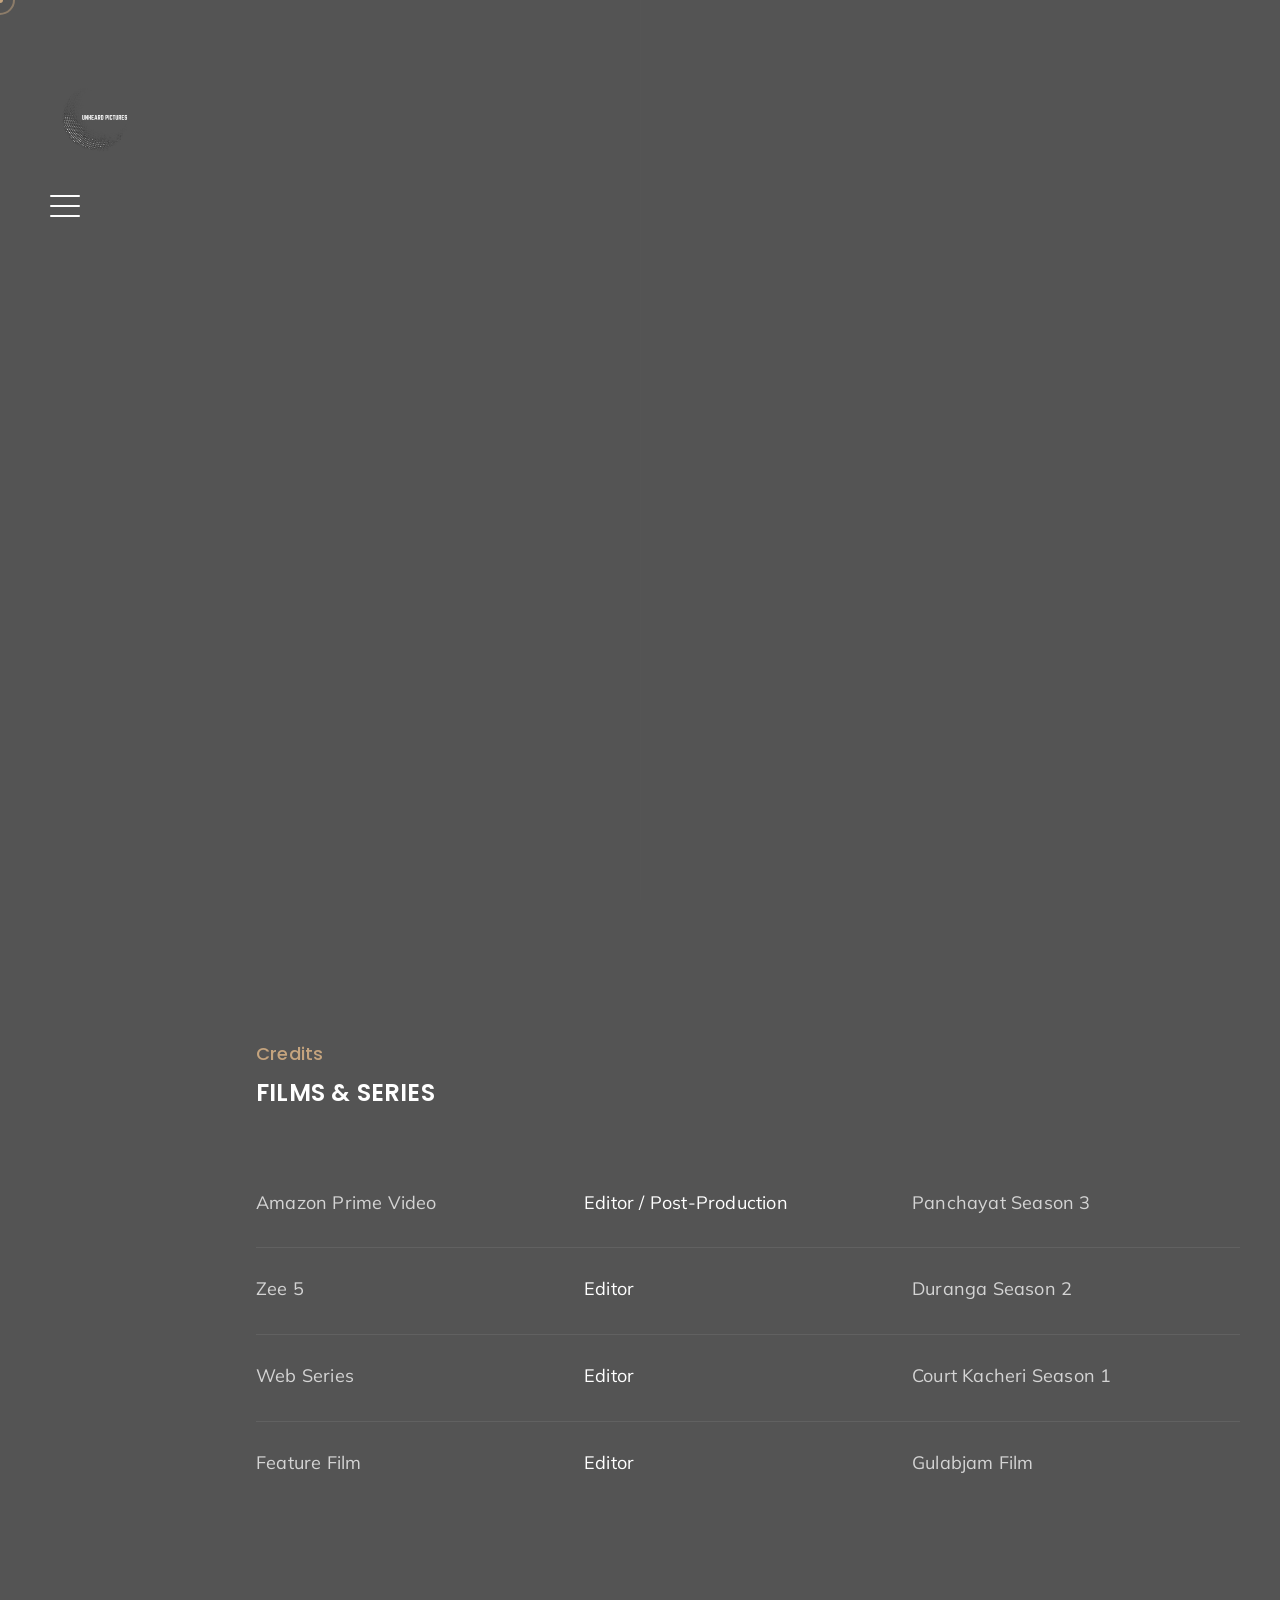
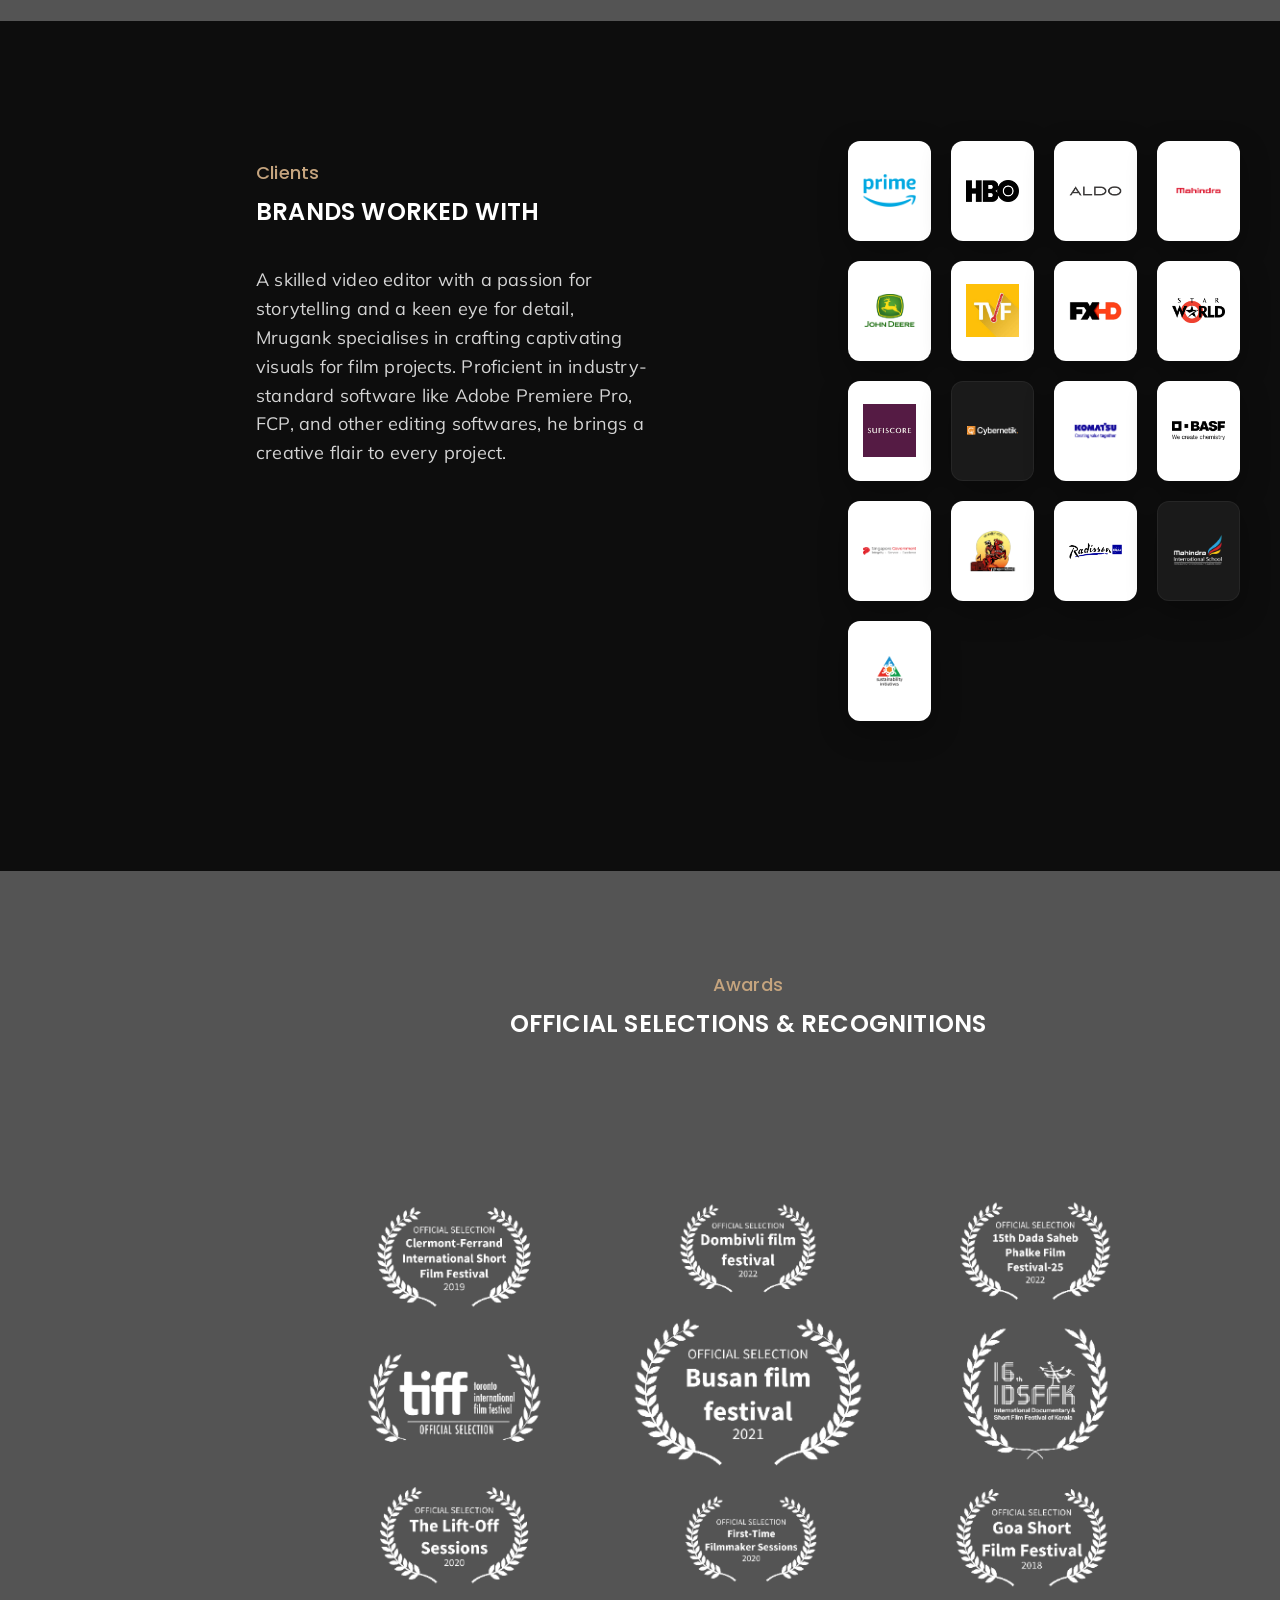
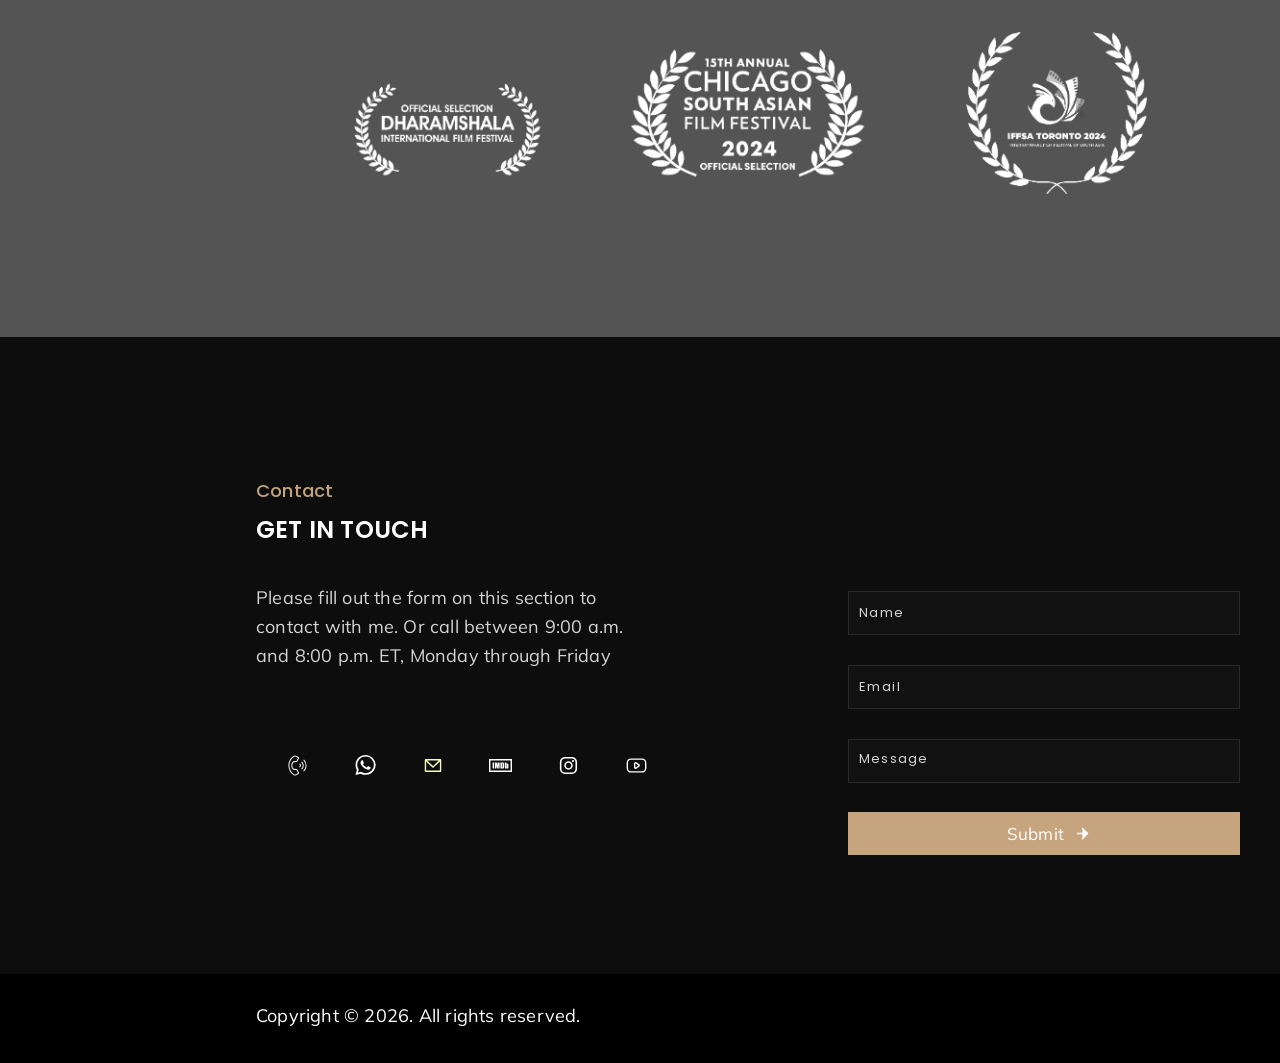
==== commit 8da1383f: "Reorder portfolio (videos first), add grey background, and remove portfolio preview from main page" ====
--- a/index-dark.html
+++ b/index-dark.html
@@ -1,4 +1,4 @@
-﻿<!DOCTYPE html>
+<!DOCTYPE html>
 <!--[if lt IE 7 ]><html class="ie ie6" lang="en"> <![endif]-->
 <!--[if IE 7 ]><html class="ie ie7" lang="en"> <![endif]-->
 <!--[if IE 8 ]><html class="ie ie8" lang="en"> <![endif]-->
@@ -72,10 +72,10 @@
 						<h3>My Work</h3>
 					</div>
 					<div class="portfolio_tabs">
-						<button class="tab_btn active" data-tab="photos"><img src="img/camera-icon.png" class="tab_icon" alt="" /> Photos</button>
-						<button class="tab_btn" data-tab="videos"><img src="img/video-icon.png" class="tab_icon" alt="" /> Videos</button>
+						<button class="tab_btn active" data-tab="videos"><img src="img/video-icon.png" class="tab_icon" alt="" /> Videos</button>
+						<button class="tab_btn" data-tab="photos"><img src="img/camera-icon.png" class="tab_icon" alt="" /> Photos</button>
 					</div>
-					<div class="tab_content" id="tab-videos" style="display:none;">
+					<div class="tab_content" id="tab-videos">
 						<div class="portfolio_grid">
 
 							<div class="grid_item">
@@ -290,7 +290,7 @@
 							</div>
 						</div>
 					</div>
-					<div class="tab_content gallery_zoom" id="tab-photos">
+					<div class="tab_content gallery_zoom" id="tab-photos" style="display:none;">
 
 						<h2 class="photo_category_title">Black and white film photos</h2>
 
@@ -1063,7 +1063,7 @@
 							</div>
 						</div>
 						<div class="down anchor">
-							<a href="#portfolio"><img class="svg" src="img/svg/down-arrow.svg" alt="" /></a>
+							<a href="#timeline"><img class="svg" src="img/svg/down-arrow.svg" alt="" /></a>
 						</div>
 					</div>
 				</div>
@@ -1071,8 +1071,8 @@
 		</div>
 		<!-- /HERO -->
 
-		<!-- PORTFOLIO -->
-		<div class="kura_tm_section" id="portfolio">
+		<!-- PORTFOLIO (Hidden from main page, accessible via menu) -->
+		<div class="kura_tm_section" id="portfolio" style="display: none;">
 			<div class="kura_tm_portfolio">
 				<div class="container">
 					<div class="kura_tm_main_title">
--- a/css/style.css
+++ b/css/style.css
@@ -128,6 +128,12 @@
 	clear: both;
 }
 
+@media (max-width: 768px) {
+	.container {
+		padding: 0px 20px;
+	}
+}
+
 h1,
 h2,
 h3,
@@ -519,8 +525,8 @@
 }
 
 .kura_tm_mobile_menu .mobile_in .logo img {
-	max-width: 80px;
-	max-height: 50px;
+	max-width: 120px;
+	max-height: 60px;
 	mix-blend-mode: multiply;
 }
 
@@ -560,7 +566,7 @@
 	text-decoration: none;
 	color: #000;
 	display: inline-block;
-	padding: 0px 0px;
+	padding: 8px 0px;
 	font-family: "Poppins";
 	font-weight: 500;
 }
@@ -1919,6 +1925,18 @@
 @media (max-width: 480px) {
 	.brand_grid {
 		grid-template-columns: repeat(2, 1fr);
+		gap: 10px;
+	}
+	
+	.brand_grid .list_inner {
+		height: 80px;
+		padding: 10px;
+	}
+}
+
+@media (max-width: 350px) {
+	.brand_grid {
+		grid-template-columns: 1fr;
 	}
 }
 
@@ -3242,6 +3260,24 @@
 
 }
 
+@media (max-width: 480px) {
+	.kura_tm_hero .job {
+		font-size: 26px;
+	}
+	
+	.kura_tm_main_title h3 {
+		font-size: 22px;
+	}
+	
+	.kura_tm_hero .short_info ul li h3 {
+		font-size: 28px;
+	}
+	
+	.kura_tm_hero .name {
+		font-size: 16px;
+	}
+}
+
 .kura_tm_portfolio .list_inner .image {
 	position: relative;
 	width: 100%;
@@ -3333,7 +3369,7 @@
 		flex-direction: column !important;
 		align-items: flex-start !important;
 		justify-content: flex-start !important;
-		padding: 70px 0 0 70px !important;
+		padding: 70px 0 0 50px !important; /* Reduced padding from 70px to 50px */
 		height: 100% !important;
 	}
 
@@ -3380,19 +3416,18 @@
 		left: 0px;
 	}
 
-	/* Shift content containers to accommodate the sidebar */
+	/* Shift content containers to accommodate the sidebar - using fluid padding */
 	.kura_tm_section .container,
 	.kura_tm_hero .container {
-		padding-left: 270px !important;
-		/* Added extra space for breathing room */
-		max-width: 1280px !important;
+		padding-left: clamp(250px, 20vw, 270px) !important;
+		max-width: 1350px !important;
 		margin-left: 0 !important;
 		margin-right: auto !important;
 	}
 
 	/* Adjust Hero content for new layout */
 	.kura_tm_hero .content .left {
-		width: 60%;
+		width: 55%; /* Slightly reduced to give more room to the image */
 	}
 }
 
@@ -3406,7 +3441,7 @@
 	left: 0;
 	width: 100%;
 	height: 100vh;
-	background: rgba(0, 0, 0, 0.95);
+	background: #2b2b2b; /* Premium charcoal grey */
 	z-index: 999;
 	opacity: 0;
 	visibility: hidden;
@@ -3690,6 +3725,17 @@
 	background: #C5A47E;
 	border-color: #C5A47E;
 	color: #000;
+}
+
+.tab_icon {
+	width: 22px;
+	height: 22px;
+	object-fit: contain;
+	transition: all 0.3s ease;
+}
+
+.tab_btn.active .tab_icon {
+	filter: brightness(0);
 }
 
 /* Photos Grid as Horizontal Film Strip (Cards) */
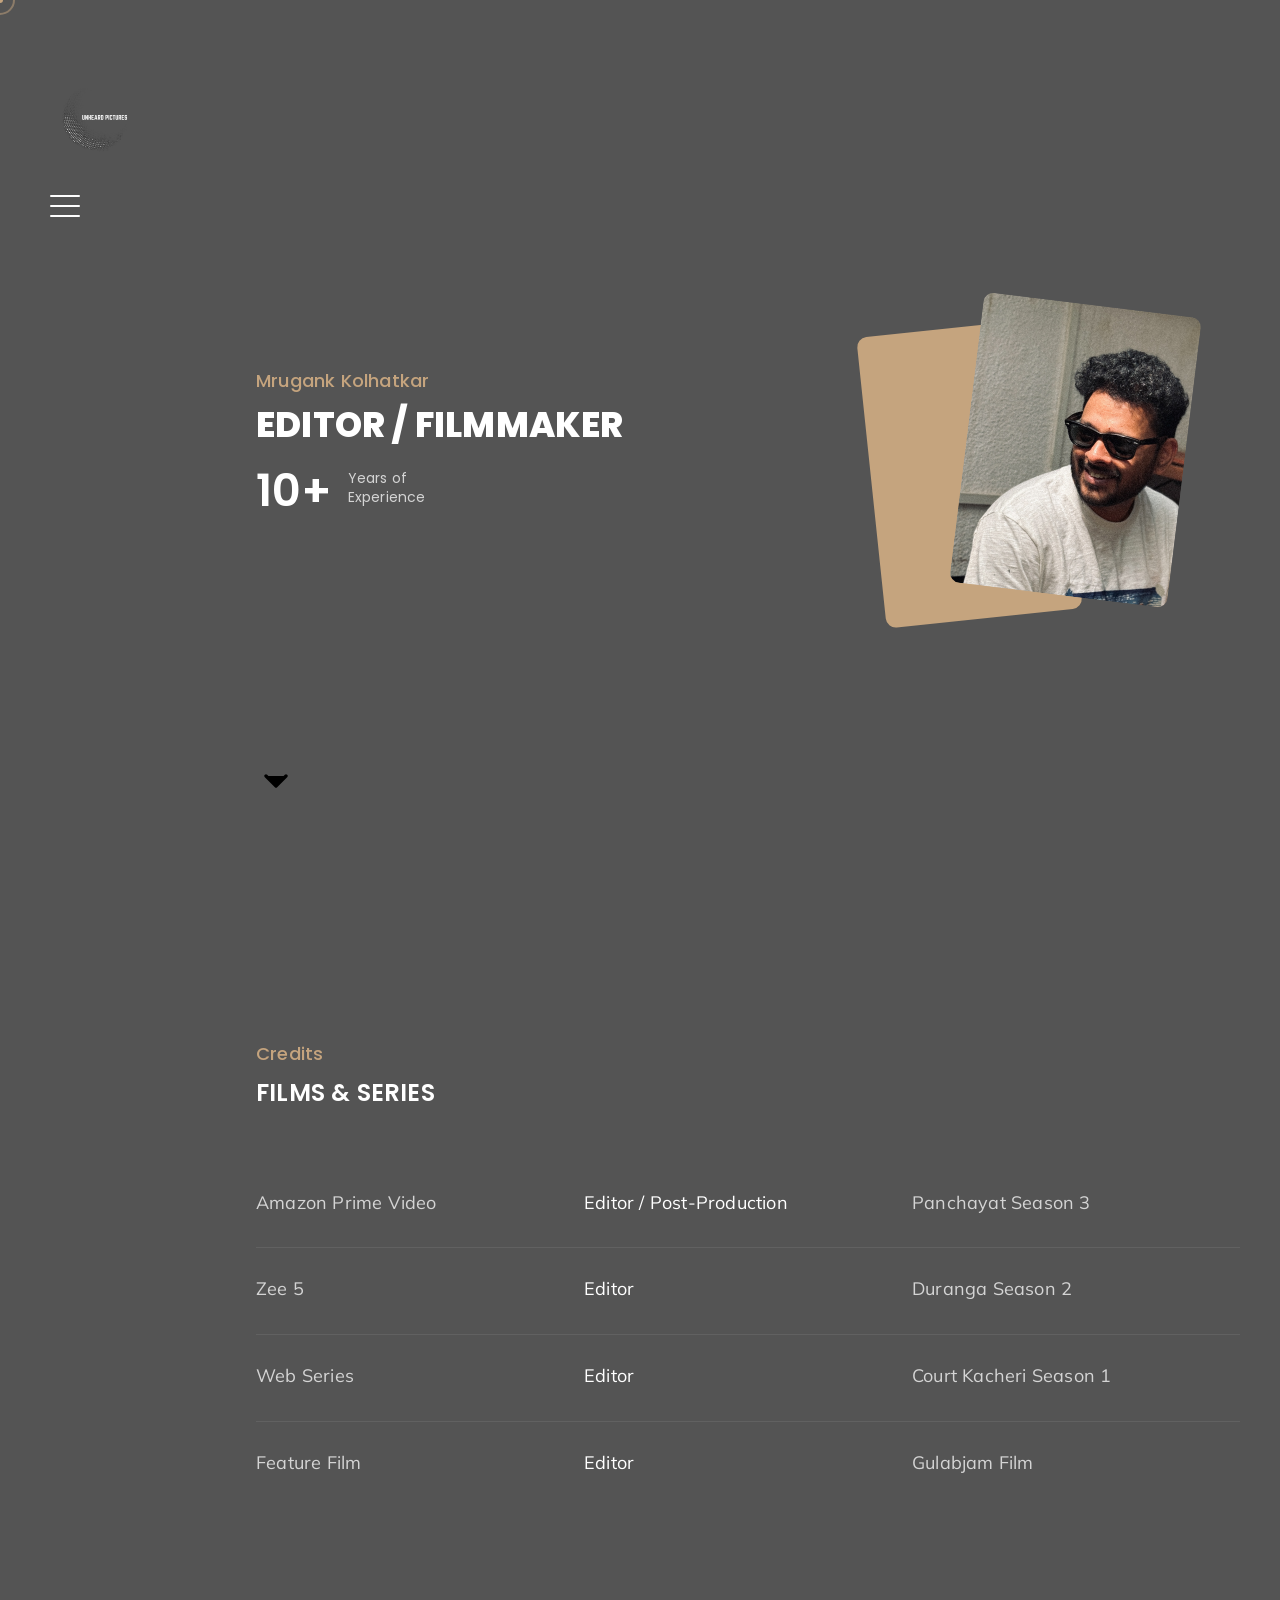
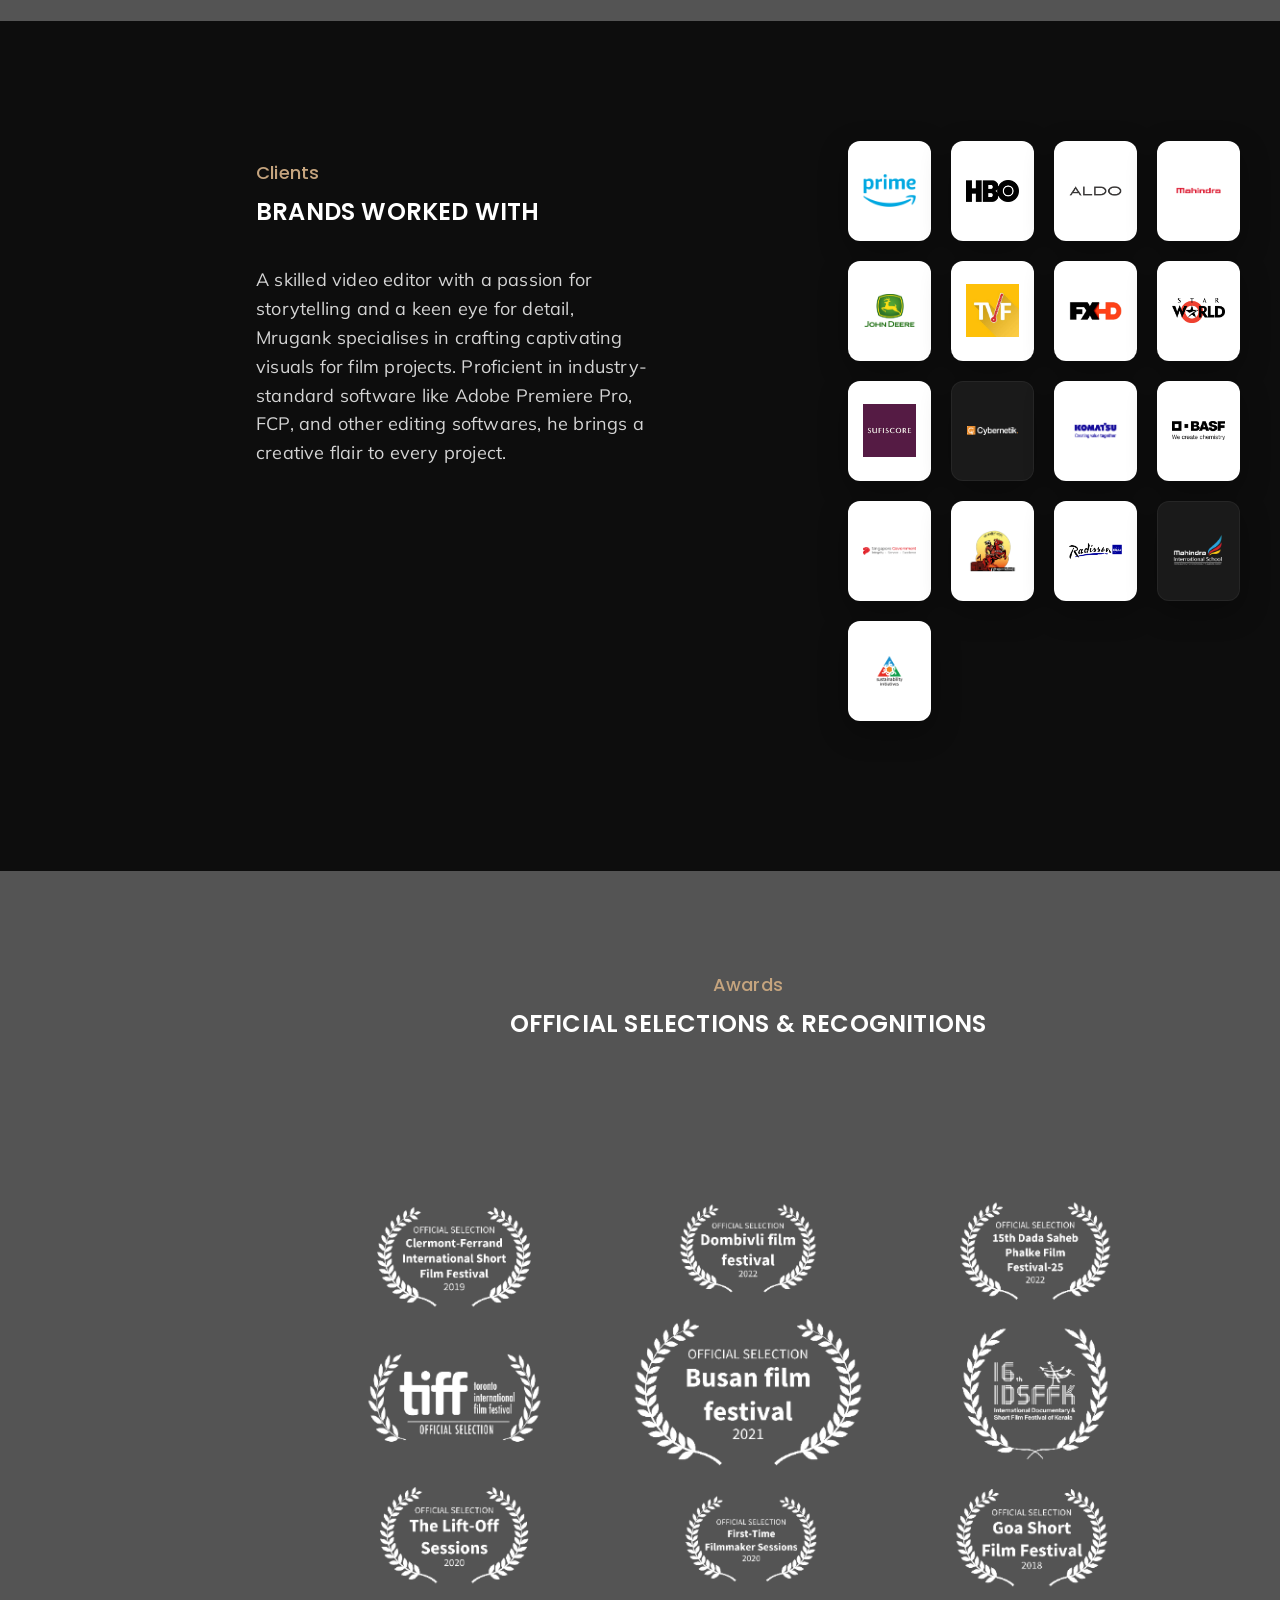
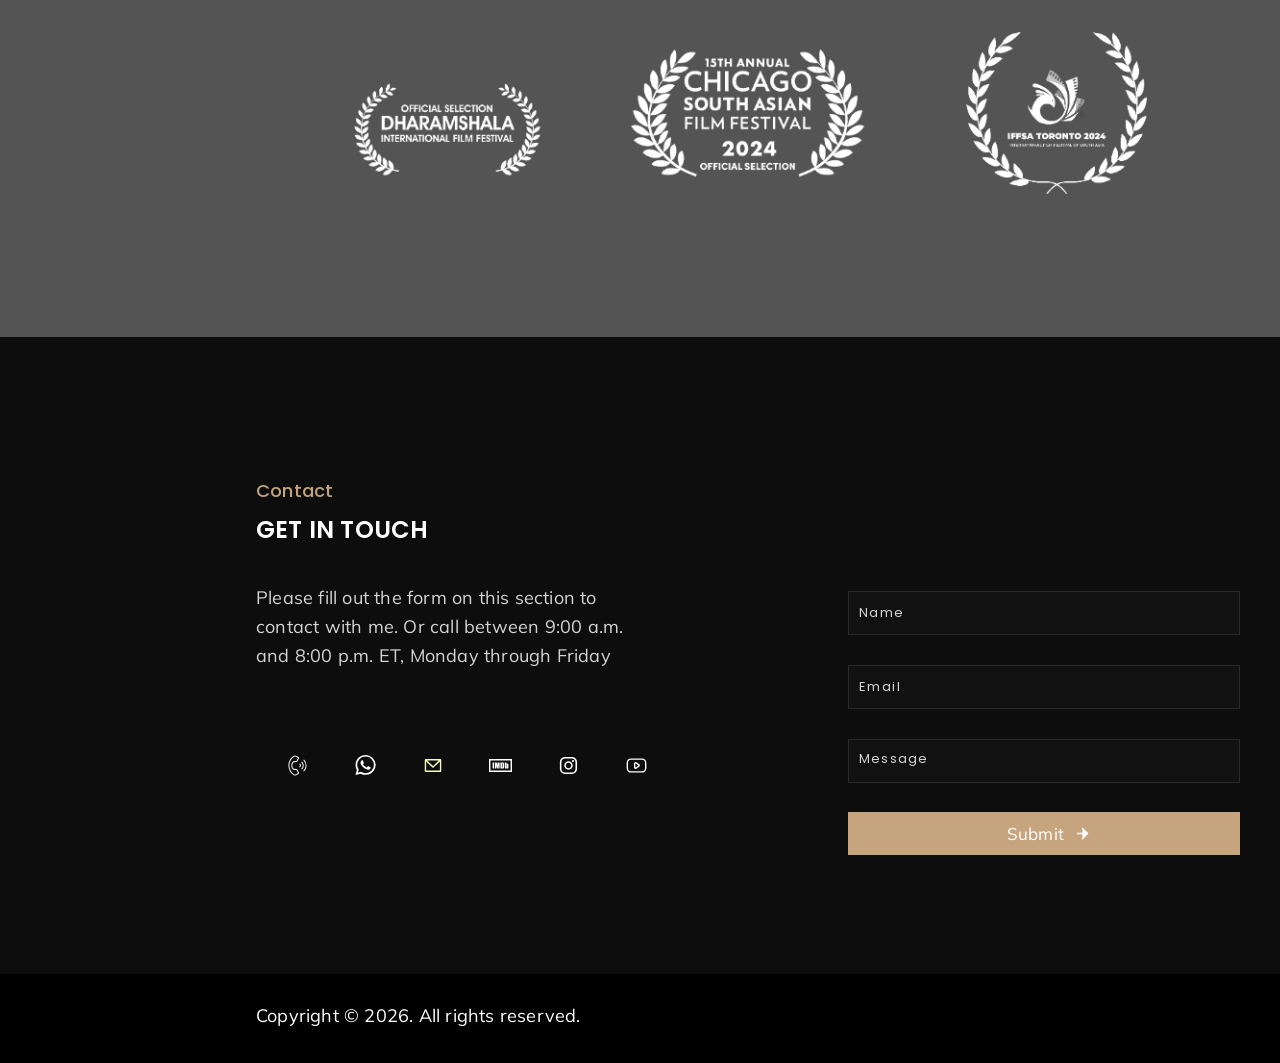
==== commit 5b8591cd: "Remove specific videos from portfolio: Renault, Audi, Hyundai, and Hamari Atariya" ====
--- a/index-dark.html
+++ b/index-dark.html
@@ -123,66 +123,7 @@
 										target="_blank"></a>
 								</div>
 							</div>
-							<div class="grid_item">
-								<div class="list_inner">
-									<div class="image">
-										<div class="main"
-											data-img-url="https://img.youtube.com/vi/CV6dIFQJJZU/hqdefault.jpg"></div>
-										<div class="play-button"></div>
-									</div>
-									<div class="details">
-										<h3>HYUNDAI IONIQ 5</h3>
-										<span>Youtube Video</span>
-									</div>
-									<a class="kura_tm_full_link" href="https://www.youtube.com/watch?v=CV6dIFQJJZU"
-										target="_blank"></a>
-								</div>
-							</div>
-							<div class="grid_item">
-								<div class="list_inner">
-									<div class="image">
-										<div class="main"
-											data-img-url="https://img.youtube.com/vi/wFJ4QFtHRyg/hqdefault.jpg"></div>
-										<div class="play-button"></div>
-									</div>
-									<div class="details">
-										<h3>AUDI DIA MIRZA</h3>
-										<span>Youtube Video</span>
-									</div>
-									<a class="kura_tm_full_link" href="https://www.youtube.com/watch?v=wFJ4QFtHRyg"
-										target="_blank"></a>
-								</div>
-							</div>
-							<div class="grid_item">
-								<div class="list_inner">
-									<div class="image">
-										<div class="main"
-											data-img-url="https://img.youtube.com/vi/W5ZINnGg8j4/hqdefault.jpg"></div>
-										<div class="play-button"></div>
-									</div>
-									<div class="details">
-										<h3>AUDI VIRAT KOHLI</h3>
-										<span>Youtube Video</span>
-									</div>
-									<a class="kura_tm_full_link" href="https://www.youtube.com/watch?v=W5ZINnGg8j4"
-										target="_blank"></a>
-								</div>
-							</div>
-							<div class="grid_item">
-								<div class="list_inner">
-									<div class="image">
-										<div class="main"
-											data-img-url="https://img.youtube.com/vi/KvpP967FFco/hqdefault.jpg"></div>
-										<div class="play-button"></div>
-									</div>
-									<div class="details">
-										<h3>RENAULT CAPTURE</h3>
-										<span>Youtube Video</span>
-									</div>
-									<a class="kura_tm_full_link" href="https://www.youtube.com/watch?v=KvpP967FFco"
-										target="_blank"></a>
-								</div>
-							</div>
+
 							<div class="grid_item">
 								<div class="list_inner">
 									<div class="image">
@@ -228,21 +169,7 @@
 										target="_blank"></a>
 								</div>
 							</div>
-							<div class="grid_item">
-								<div class="list_inner">
-									<div class="image">
-										<div class="main"
-											data-img-url="https://img.youtube.com/vi/dEj5TCwSmyo/hqdefault.jpg"></div>
-										<div class="play-button"></div>
-									</div>
-									<div class="details">
-										<h3>HAMARI ATARIYA</h3>
-										<span>Youtube Video</span>
-									</div>
-									<a class="kura_tm_full_link" href="https://www.youtube.com/watch?v=dEj5TCwSmyo"
-										target="_blank"></a>
-								</div>
-							</div>
+
 							<div class="grid_item">
 								<div class="list_inner">
 									<div class="image">
@@ -1133,74 +1060,7 @@
 											target="_blank"></a>
 									</div>
 								</div>
-								<div class="swiper-slide">
-									<div class="list_inner" data-video-id="CV6dIFQJJZU">
-										<div class="image">
-											<div class="main"
-												data-img-url="https://img.youtube.com/vi/CV6dIFQJJZU/hqdefault.jpg"
-												style="background-image: url(https://img.youtube.com/vi/CV6dIFQJJZU/hqdefault.jpg);">
-											</div>
-											<div class="play-button"></div>
-										</div>
-										<div class="details">
-											<h3>HYUNDAI IONIQ 5</h3>
-											<span>Youtube Video</span>
-										</div>
-										<a class="kura_tm_full_link" href="https://www.youtube.com/watch?v=CV6dIFQJJZU"
-											target="_blank"></a>
-									</div>
-								</div>
-								<div class="swiper-slide">
-									<div class="list_inner" data-video-id="wFJ4QFtHRyg">
-										<div class="image">
-											<div class="main"
-												data-img-url="https://img.youtube.com/vi/wFJ4QFtHRyg/hqdefault.jpg"
-												style="background-image: url(https://img.youtube.com/vi/wFJ4QFtHRyg/hqdefault.jpg);">
-											</div>
-											<div class="play-button"></div>
-										</div>
-										<div class="details">
-											<h3>AUDI DIA MIRZA</h3>
-											<span>Youtube Video</span>
-										</div>
-										<a class="kura_tm_full_link" href="https://www.youtube.com/watch?v=wFJ4QFtHRyg"
-											target="_blank"></a>
-									</div>
-								</div>
-								<div class="swiper-slide">
-									<div class="list_inner" data-video-id="W5ZINnGg8j4">
-										<div class="image">
-											<div class="main"
-												data-img-url="https://img.youtube.com/vi/W5ZINnGg8j4/hqdefault.jpg"
-												style="background-image: url(https://img.youtube.com/vi/W5ZINnGg8j4/hqdefault.jpg);">
-											</div>
-											<div class="play-button"></div>
-										</div>
-										<div class="details">
-											<h3>AUDI VIRAT KOHLI</h3>
-											<span>Youtube Video</span>
-										</div>
-										<a class="kura_tm_full_link" href="https://www.youtube.com/watch?v=W5ZINnGg8j4"
-											target="_blank"></a>
-									</div>
-								</div>
-								<div class="swiper-slide">
-									<div class="list_inner" data-video-id="KvpP967FFco">
-										<div class="image">
-											<div class="main"
-												data-img-url="https://img.youtube.com/vi/KvpP967FFco/hqdefault.jpg"
-												style="background-image: url(https://img.youtube.com/vi/KvpP967FFco/hqdefault.jpg);">
-											</div>
-											<div class="play-button"></div>
-										</div>
-										<div class="details">
-											<h3>RENAULT CAPTURE</h3>
-											<span>Youtube Video</span>
-										</div>
-										<a class="kura_tm_full_link" href="https://www.youtube.com/watch?v=KvpP967FFco"
-											target="_blank"></a>
-									</div>
-								</div>
+
 								<div class="swiper-slide">
 									<div class="list_inner" data-video-id="icWkR3Ortd4">
 										<div class="image">
@@ -1252,23 +1112,7 @@
 											target="_blank"></a>
 									</div>
 								</div>
-								<div class="swiper-slide">
-									<div class="list_inner" data-video-id="dEj5TCwSmyo">
-										<div class="image">
-											<div class="main"
-												data-img-url="https://img.youtube.com/vi/dEj5TCwSmyo/hqdefault.jpg"
-												style="background-image: url(https://img.youtube.com/vi/dEj5TCwSmyo/hqdefault.jpg);">
-											</div>
-											<div class="play-button"></div>
-										</div>
-										<div class="details">
-											<h3>HAMARI ATARIYA</h3>
-											<span>Youtube Video</span>
-										</div>
-										<a class="kura_tm_full_link" href="https://www.youtube.com/watch?v=dEj5TCwSmyo"
-											target="_blank"></a>
-									</div>
-								</div>
+
 								<div class="swiper-slide">
 									<div class="list_inner" data-video-id="o2lAiQDgV7g">
 										<div class="image">
